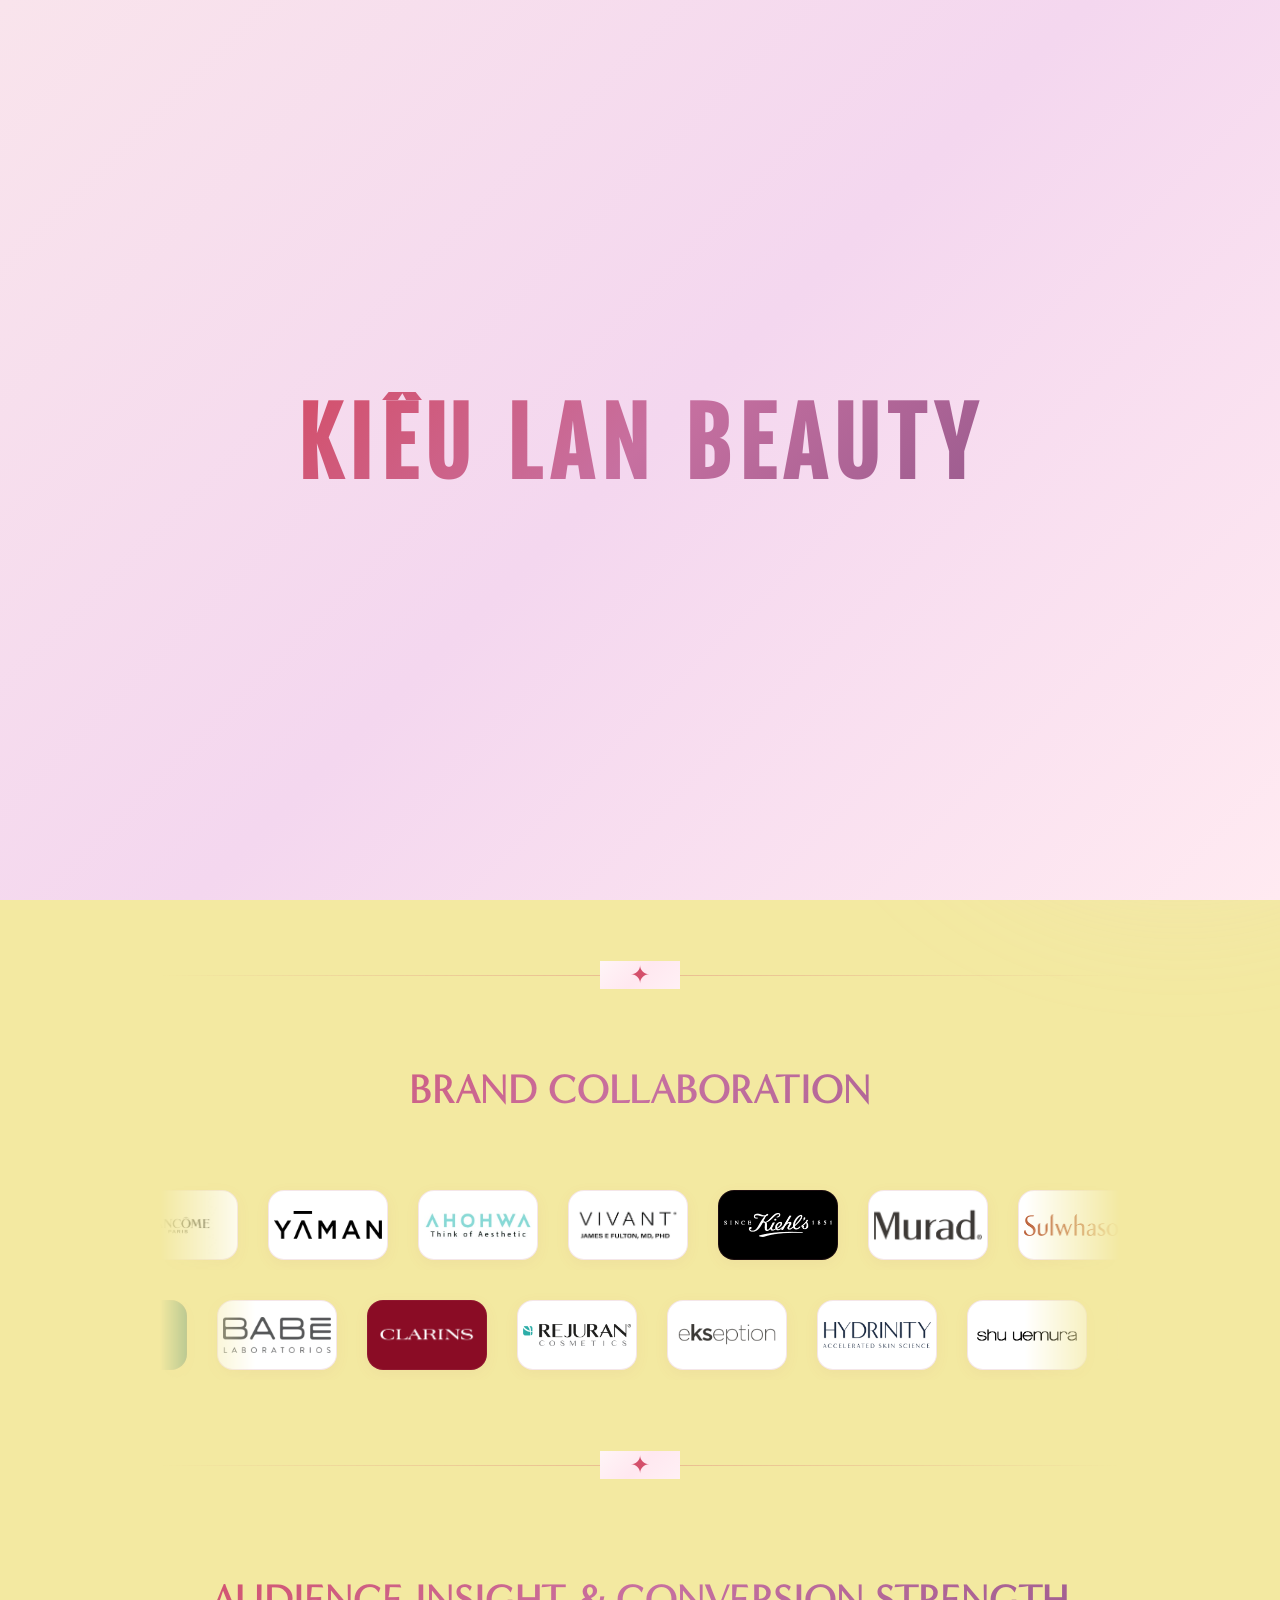
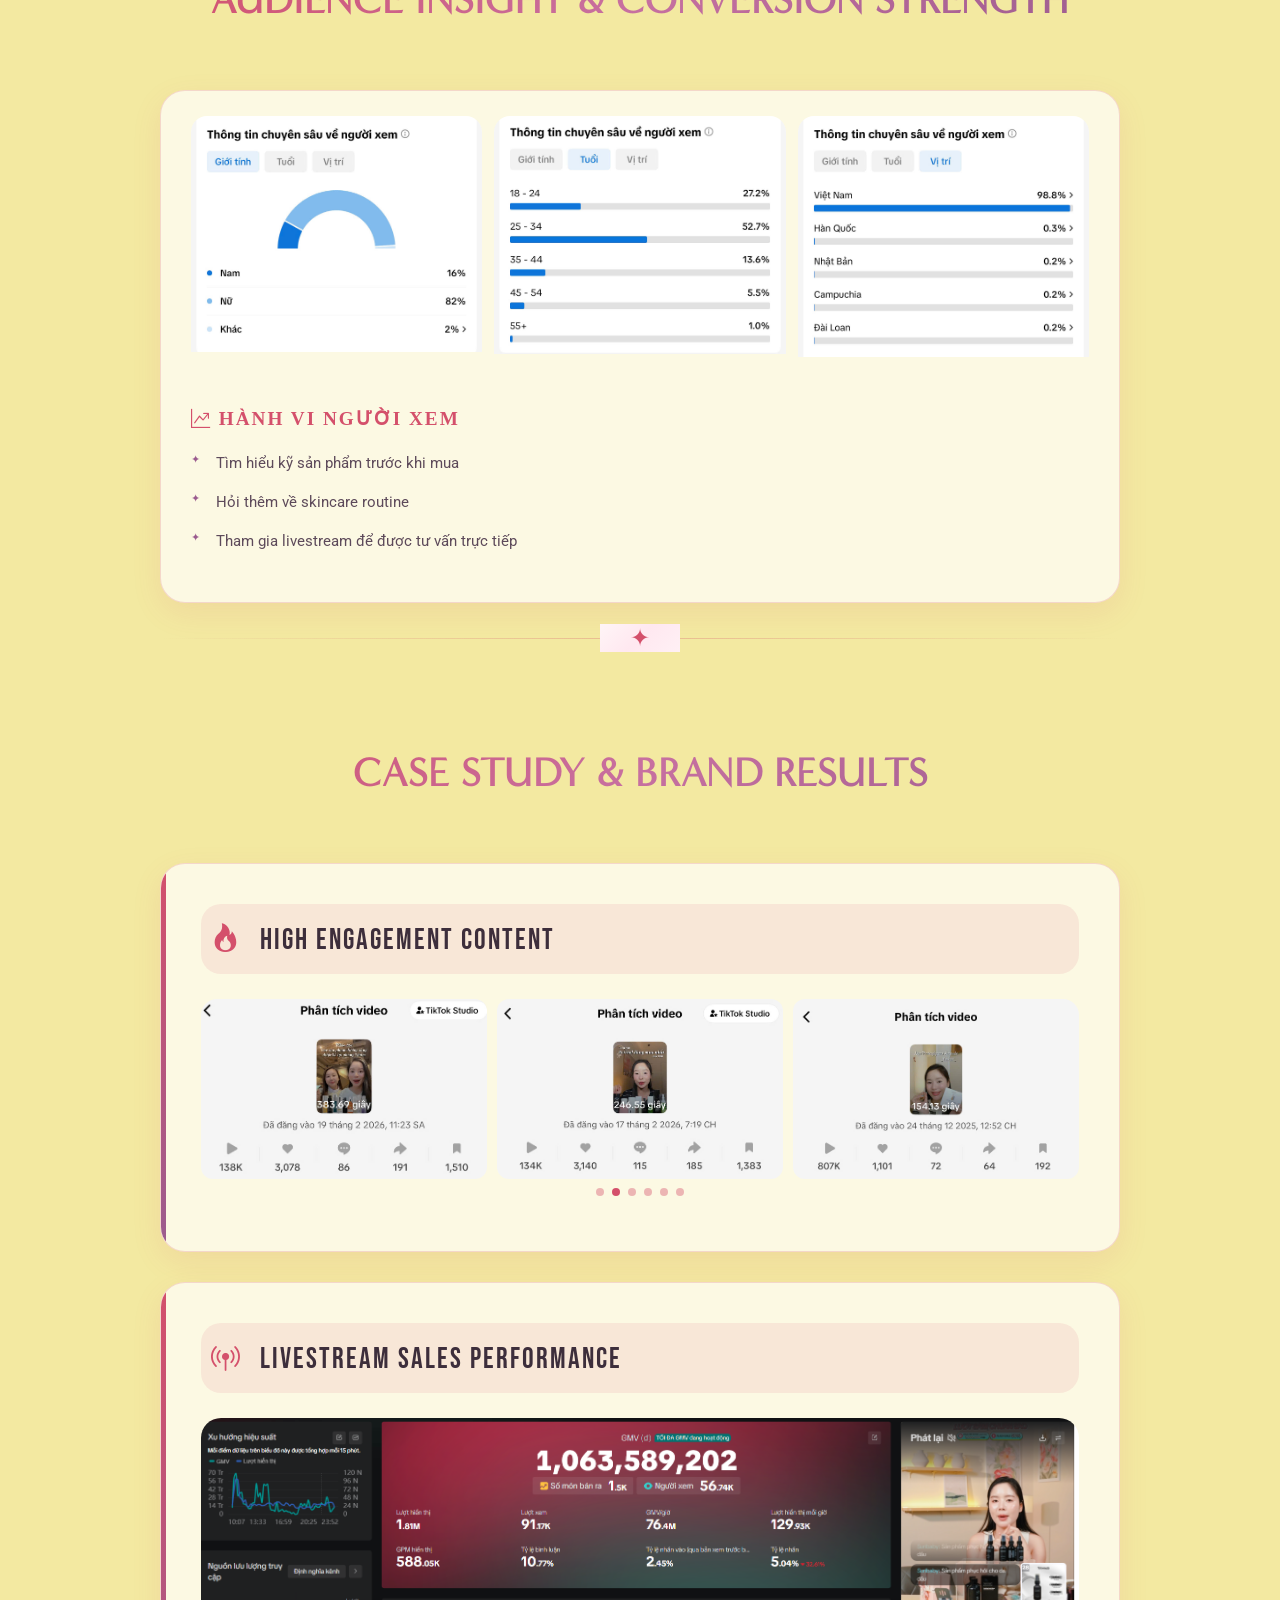
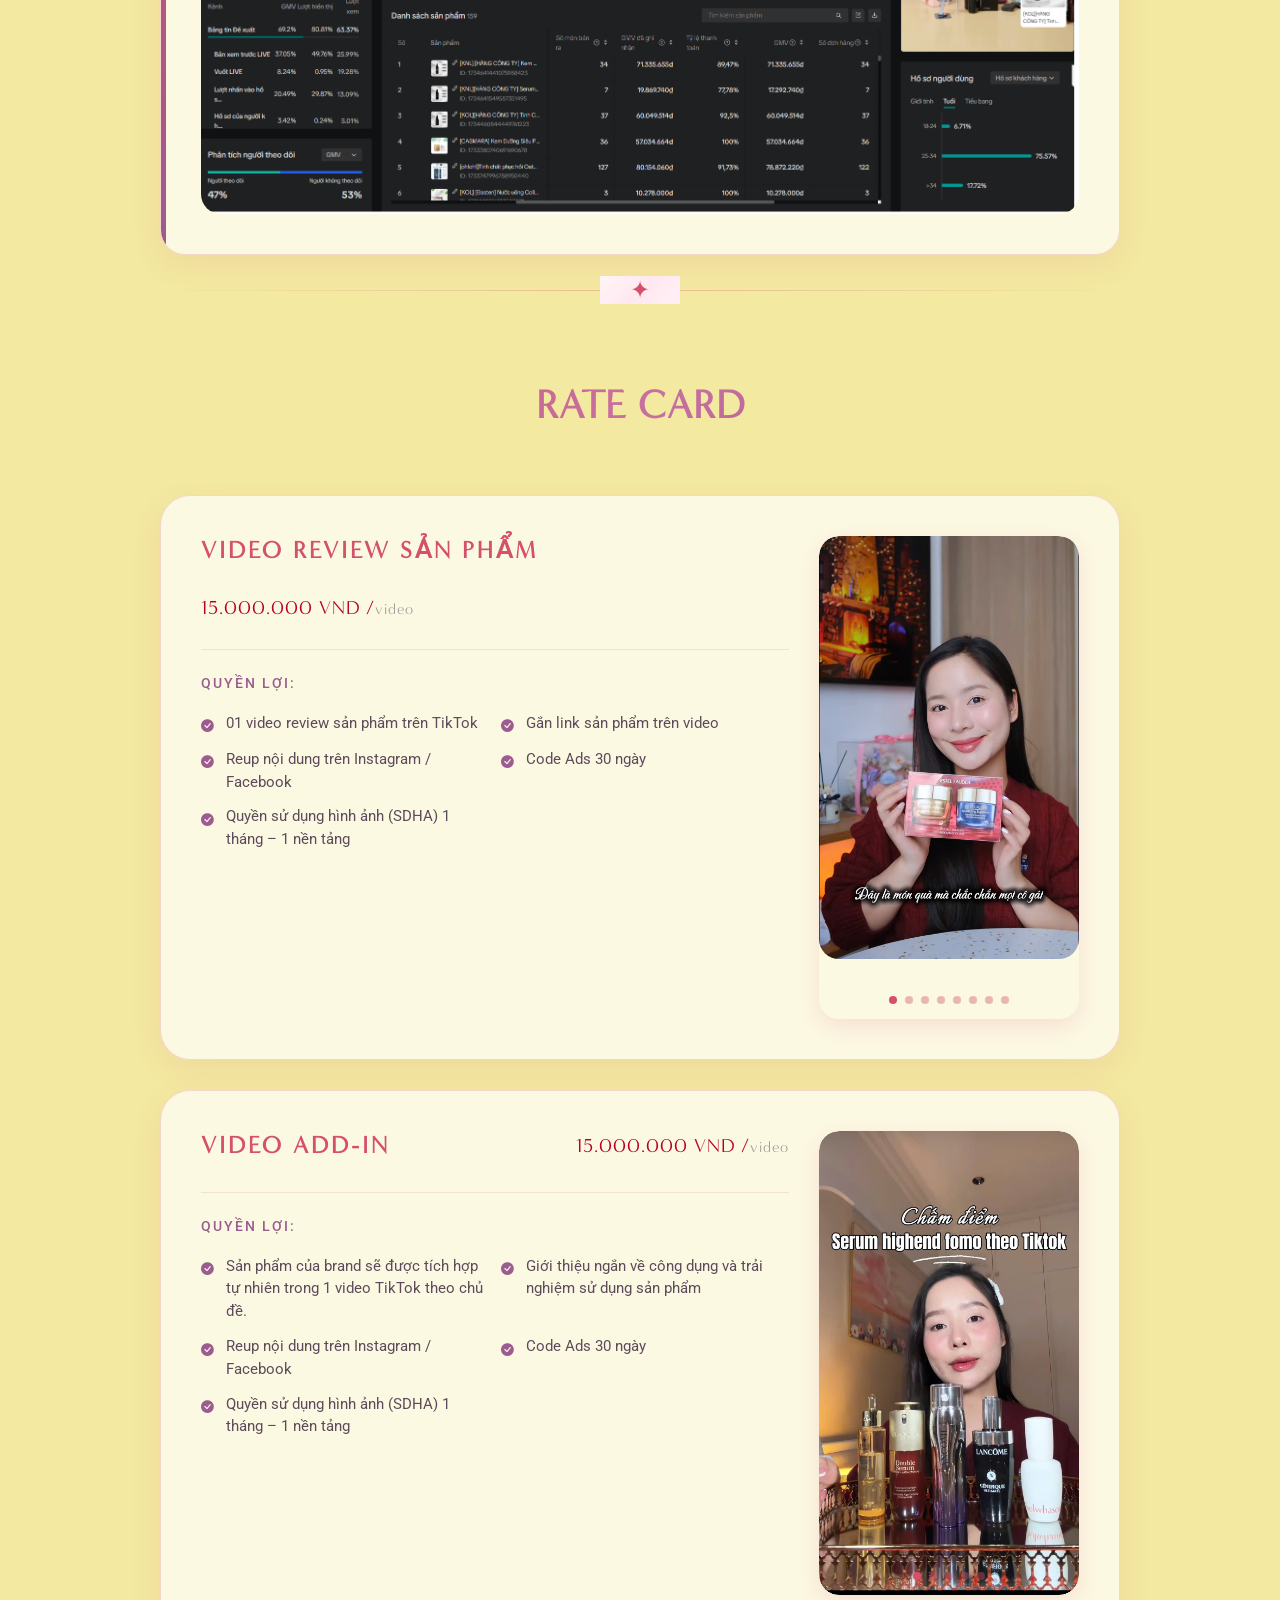
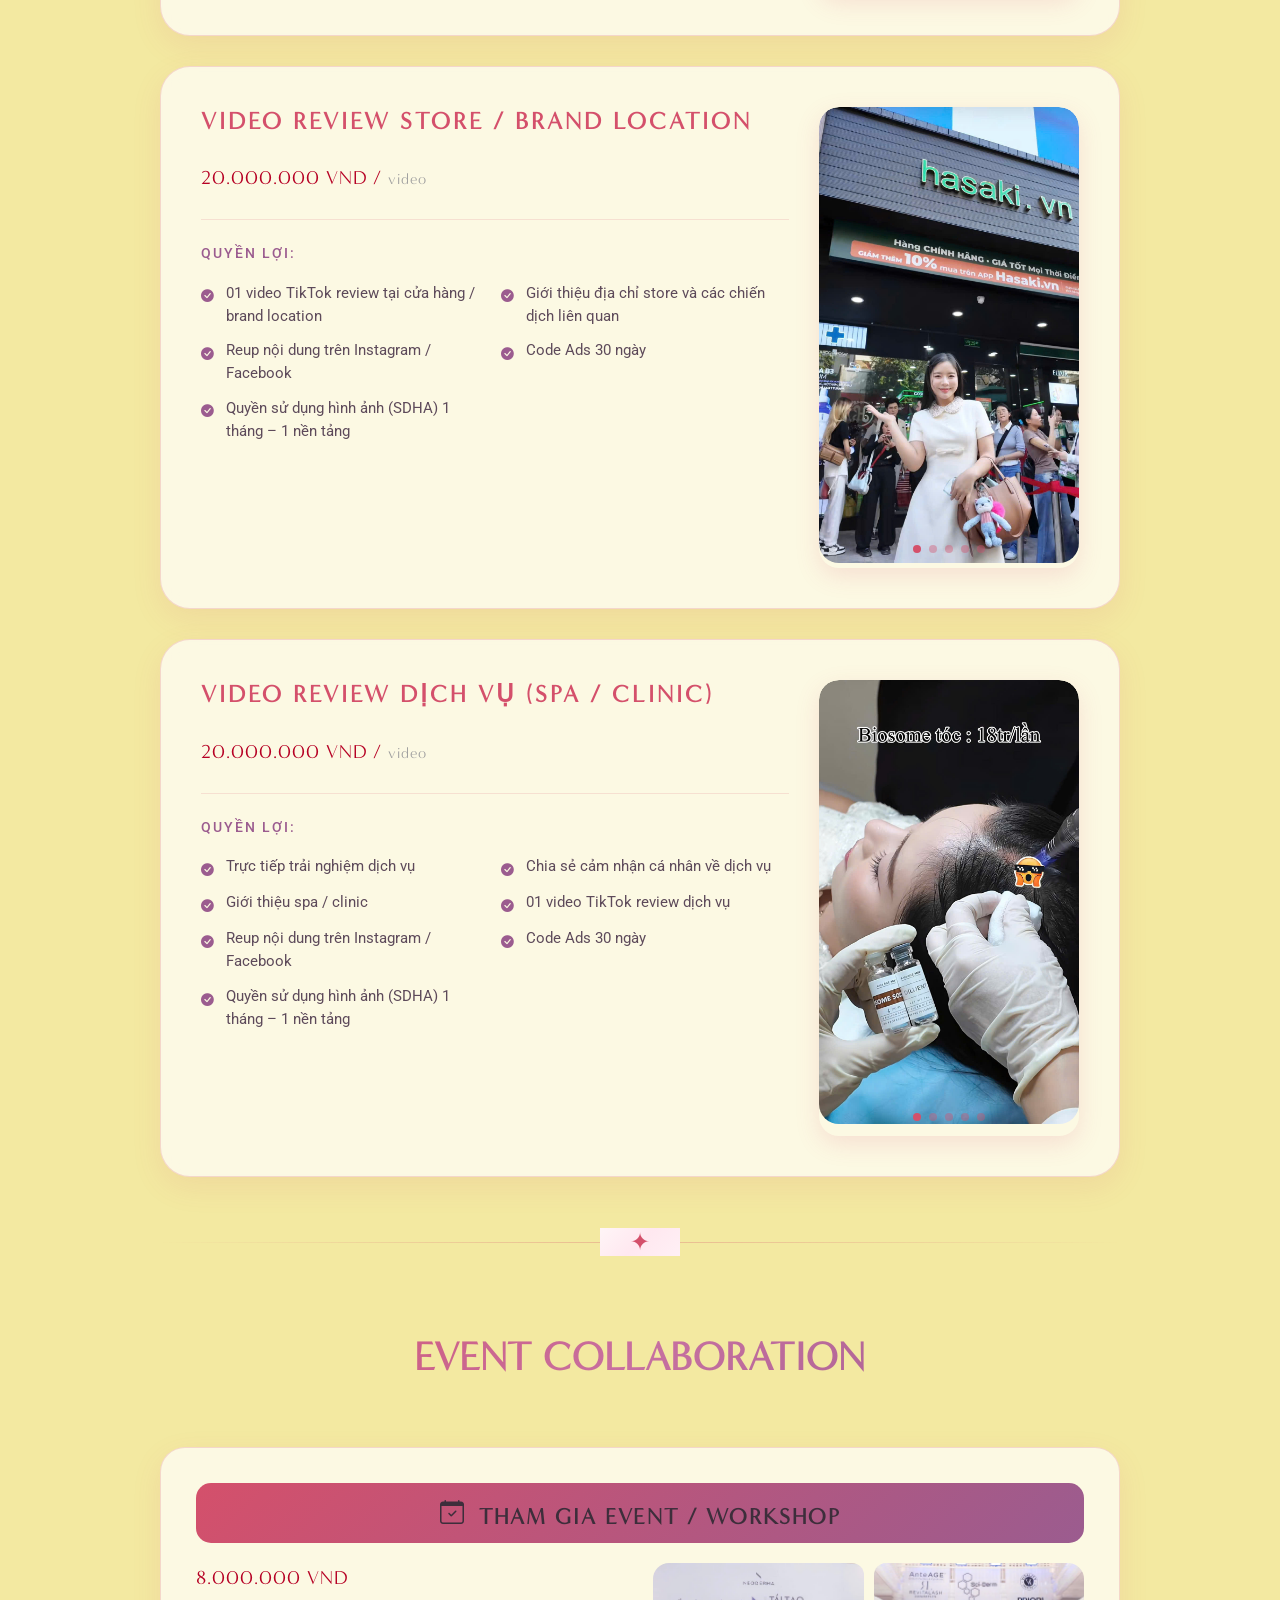
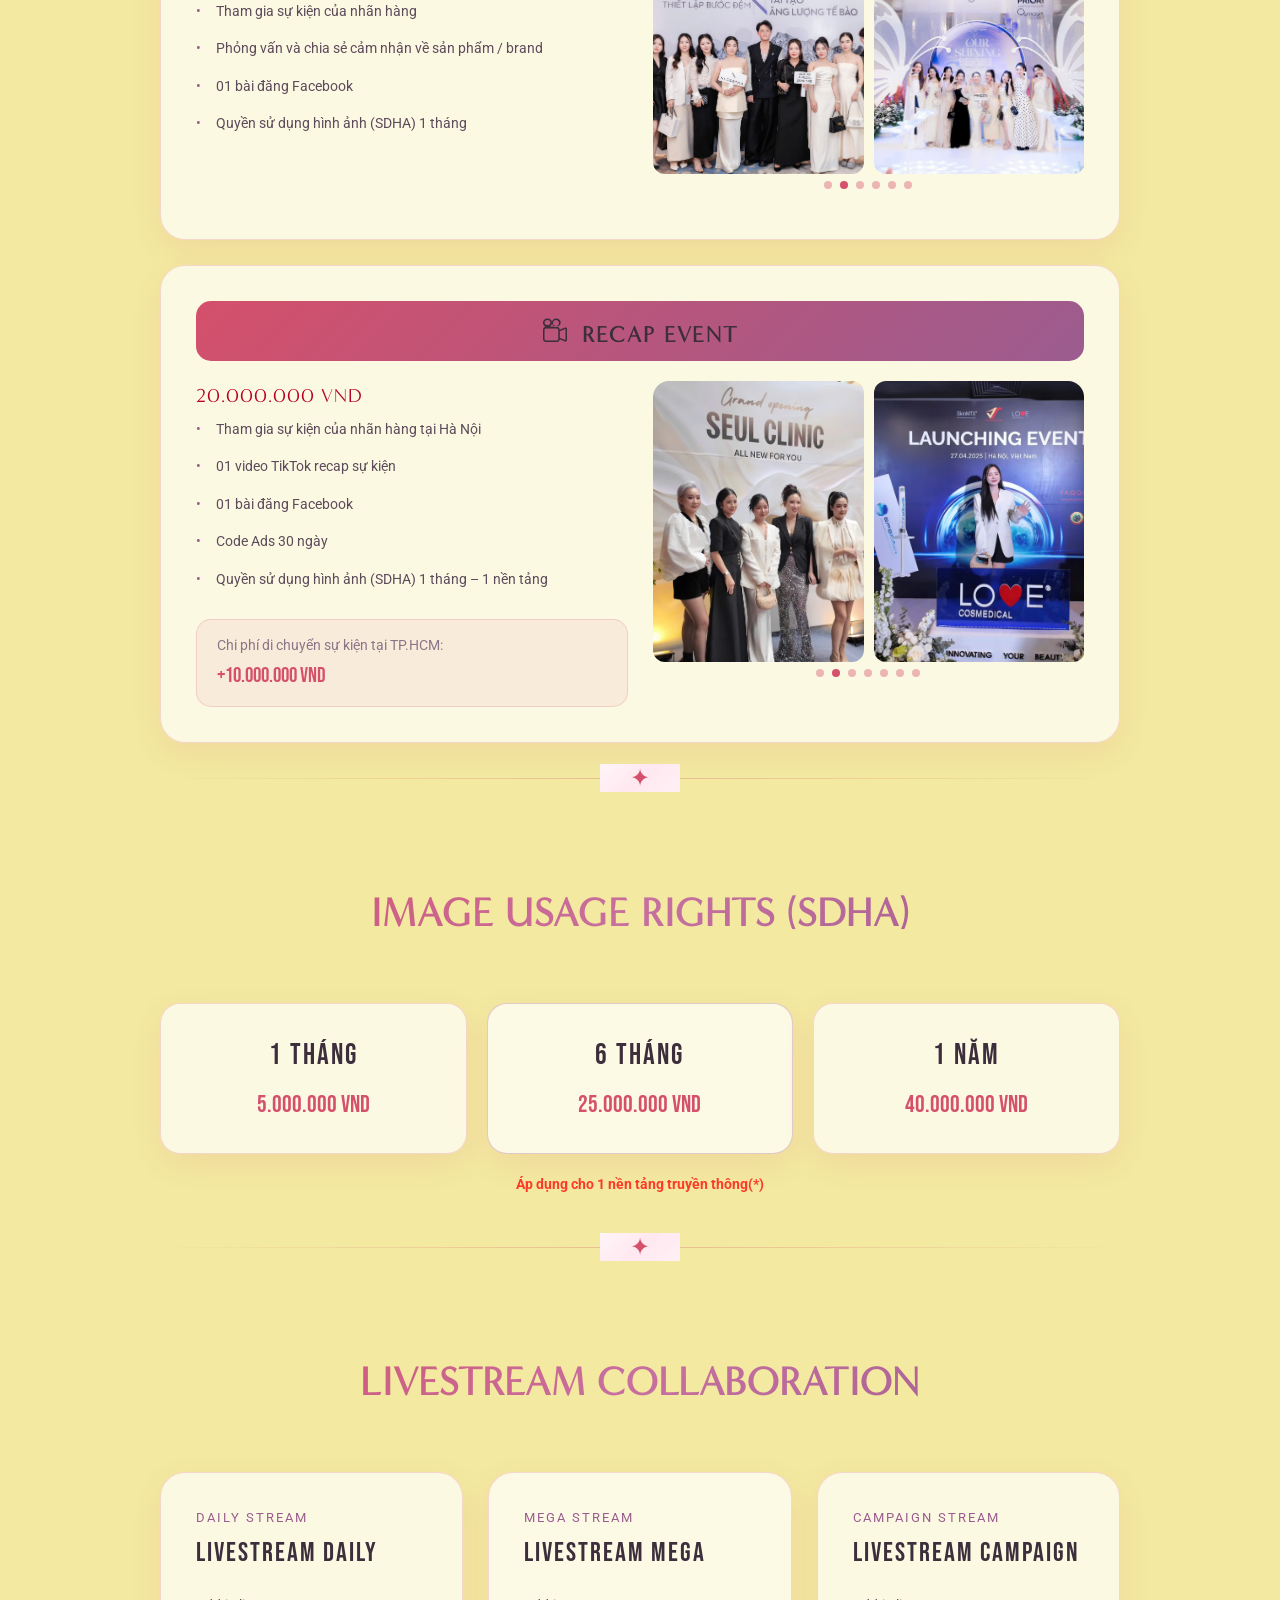
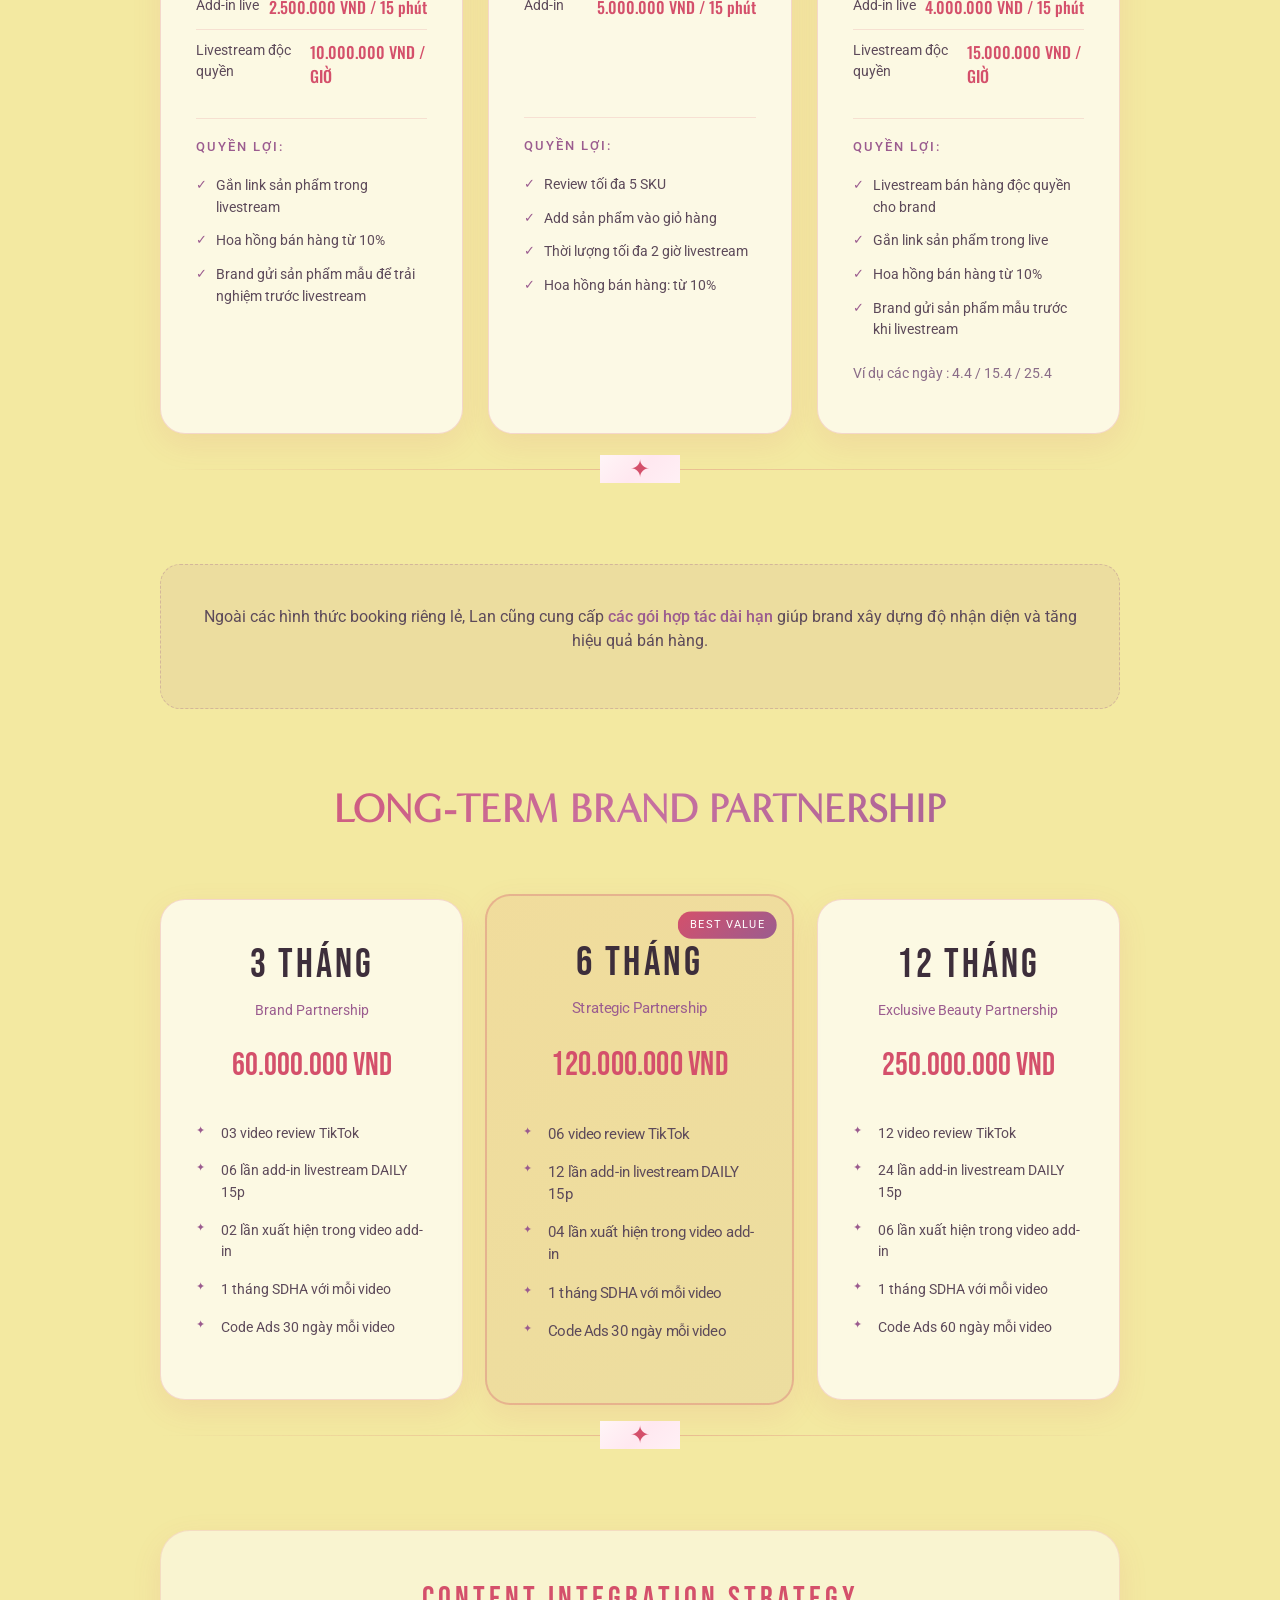
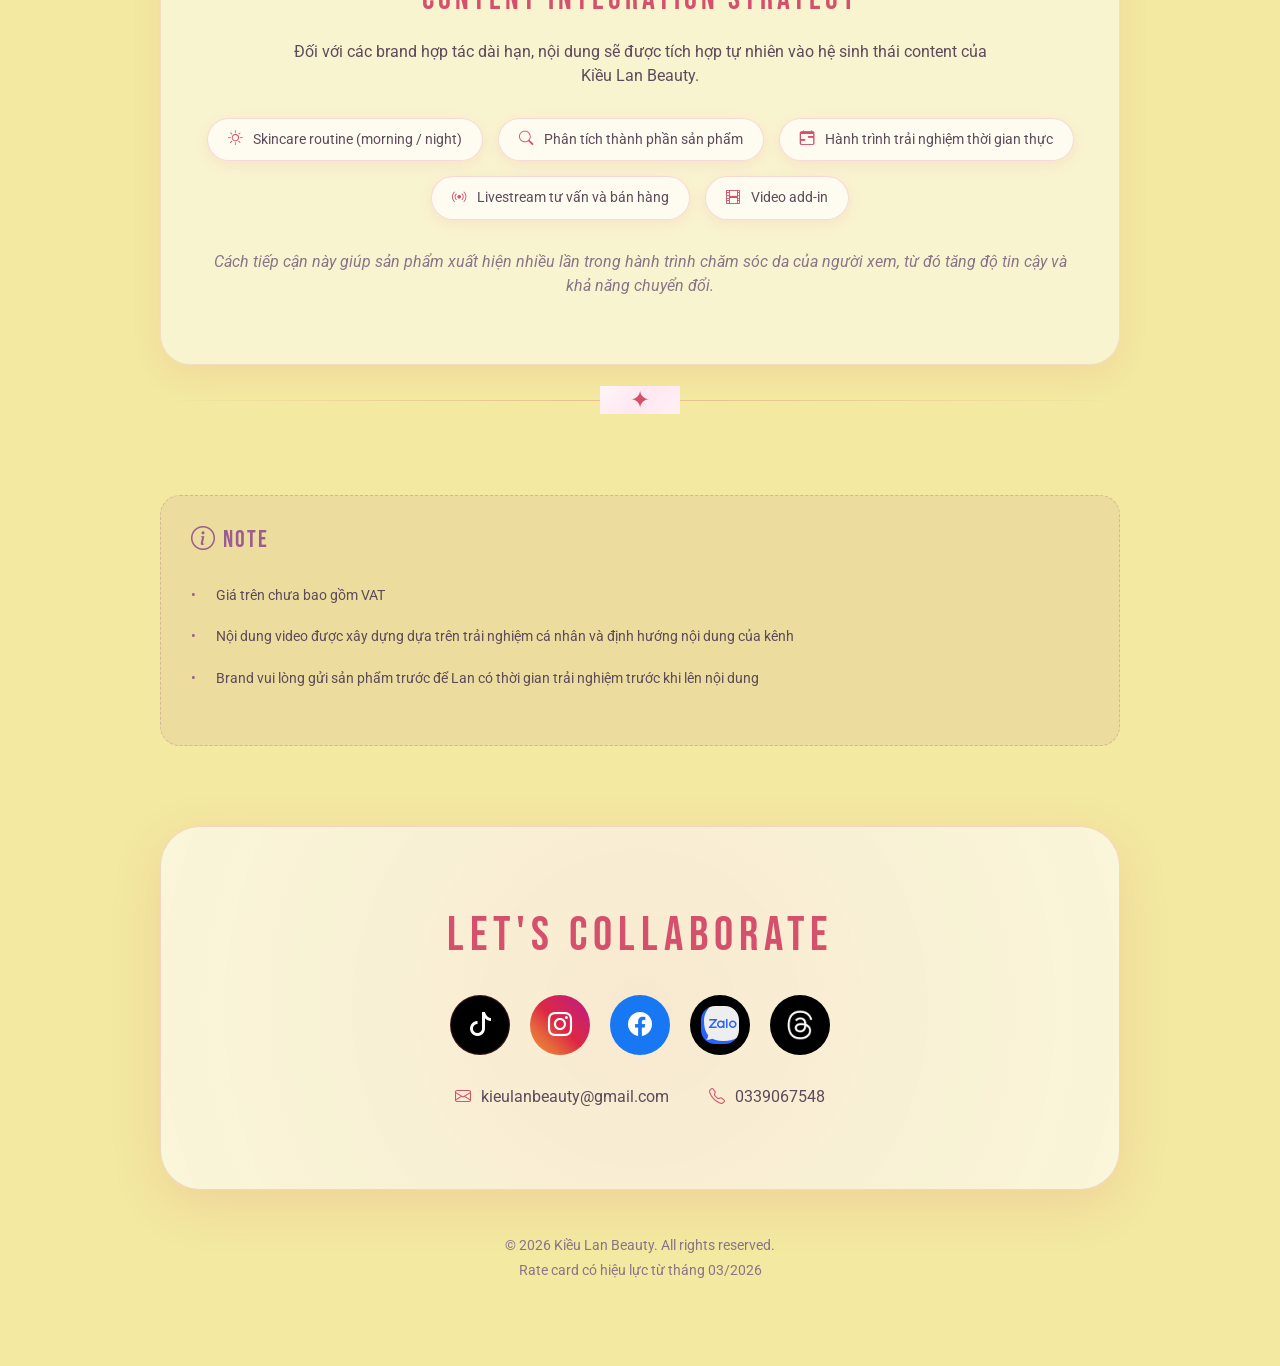
==== index.html @ d984ad97 "up" ====
<!DOCTYPE html>
<html lang="vi">

<head>
    <meta charset="UTF-8">
    <meta name="viewport" content="width=device-width, initial-scale=1.0">
    <title>KIỀU LAN BEAUTY - Rate Card</title>
    <link rel="preconnect" href="https://fonts.googleapis.com">


    <link href="https://fonts.googleapis.com/css2?family=Roboto:ital,wght@0,100..900;1,100..900&display=swap"
        rel="stylesheet">
    <link rel="preconnect" href="https://fonts.gstatic.com" crossorigin>
    <link href="https://fonts.googleapis.com/css2?family=Fjalla+One&display=swap" rel="stylesheet">
    <link href="https://cdn.jsdelivr.net/npm/bootstrap@5.3.3/dist/css/bootstrap.min.css" rel="stylesheet">
    <link
        href="https://fonts.googleapis.com/css2?family=Bebas+Neue&family=Dancing+Script:wght@500;700&family=Outfit:wght@300;400;500;600;700&display=swap"
        rel="stylesheet">


    <link href="https://fonts.googleapis.com/css2?family=Oswald:wght@200..700&display=swap" rel="stylesheet">
    <link rel="stylesheet" href="https://cdn.jsdelivr.net/npm/bootstrap-icons@1.11.3/font/bootstrap-icons.min.css">
    <link rel="stylesheet" href="https://cdn.jsdelivr.net/npm/swiper@11/swiper-bundle.min.css">
    <link rel="stylesheet" href="tuan.css">
</head>

<body>
    <!-- Page Load Overlay -->
    <div id="page-loader">
        <h1 class="loader-title">KIỀU LAN BEAUTY</h1>
    </div>

    <!-- Side Navigation -->
    <nav class="side-nav" id="sideNav">
        <button class="side-nav-toggle" id="sideNavToggle"><i class="bi bi-list"></i></button>
        <ul class="side-nav-list">
            <li><a href="#sec-hero" class="side-nav-link active" data-label="Giới thiệu"><i
                        class="bi bi-person-heart"></i></a></li>
            <li><a href="#sec-brand" class="side-nav-link" data-label="Brand"><i class="bi bi-stars"></i></a></li>
            <li><a href="#sec-audience" class="side-nav-link" data-label="Audience"><i class="bi bi-people"></i></a>
            </li>
            <li><a href="#sec-casestudy" class="side-nav-link" data-label="Case Study"><i
                        class="bi bi-graph-up-arrow"></i></a></li>
            <li><a href="#sec-ratecard" class="side-nav-link" data-label="Rate Card"><i class="bi bi-tag"></i></a></li>
            <li><a href="#sec-event" class="side-nav-link" data-label="Event"><i class="bi bi-calendar-event"></i></a>
            </li>
            <li><a href="#sec-sdha" class="side-nav-link" data-label="SDHA"><i class="bi bi-image"></i></a></li>
            <li><a href="#sec-livestream" class="side-nav-link" data-label="Livestream"><i
                        class="bi bi-broadcast"></i></a></li>
            <li><a href="#sec-partnership" class="side-nav-link" data-label="Partnership"><i
                        class="bi bi-person-hearts"></i></a></li>
            <li><a href="#sec-strategy" class="side-nav-link" data-label="Strategy"><i class="bi bi-lightbulb"></i></a>
            </li>
            <li><a href="#sec-contact" class="side-nav-link" data-label="Liên hệ"><i
                        class="bi bi-envelope-heart"></i></a></li>
        </ul>
    </nav>

    <div class="bg-gradient">
        <div class="blob blob-1"></div>
        <div class="blob blob-2"></div>
        <div class="blob blob-3"></div>
    </div>
    <div class="ratecard">
        <!-- Hero Section -->
        <section class="hero" id="sec-hero">

            <div class="editorial-layout">
                <!-- Text content (top-left) -->

                <div class="hero-content">
                    <h1 class="brand-name">KIỀU LAN BEAUTY</h1>
                    <p class="brand-title">Beauty Content Creator | Skincare Reviewer</p>

                    <p class="brand-bio">
                        Kiều Lan Beauty là beauty content creator với <strong>8 năm trải nghiệm mỹ phẩm</strong> và hơn
                        <strong>5 năm sáng tạo nội dung</strong> trong lĩnh vực skincare & beauty.
                    </p>

                    <p class="brand-bio">
                        Trong quá trình làm nội dung, Lan đã có cơ hội trải nghiệm và đánh giá nhiều sản phẩm từ các
                        thương hiệu làm đẹp khác nhau, từ phân khúc phổ thông đến cao cấp, Bao gồm các dòng skincare
                        đến từ Hàn Quốc, Châu Âu và nhiều thương hiệu quốc tế.
                    </p>

                    <div class="content-focus">
                        <h4>Nội dung kênh tập trung vào</h4>
                        <ul class="focus-list">
                            <li><i class="bi bi-droplet-half"></i>&nbsp; Review skincare</li>
                            <li><i class="bi bi-search"></i>&nbsp; Phân tích thành phần</li>
                            <li><i class="bi bi-calendar-event"></i>&nbsp; Tham gia sự kiện</li>
                            <li><i class="bi bi-moon-stars"></i>&nbsp; Skincare routine</li>
                            <li><i class="bi bi-shop"></i>&nbsp; Spa / clinic</li>
                            <li><i class="bi bi-broadcast"></i>&nbsp; Livestream</li>
                        </ul>
                    </div>

                    <div
                        style="margin-top: 30px; padding: 20px 25px; background: rgba(255,255,255,0.6); border-radius: 16px; border-left: 3px solid #d4506b; backdrop-filter: blur(10px);">
                        <p style="font-style: italic; color: #8a7589; font-size: 0.9rem; line-height: 1.7; margin: 0;">
                            "Lan luôn hướng tới việc xây dựng nội dung dựa trên trải nghiệm thực tế kết hợp với kiến
                            thức skincare."
                        </p>
                    </div>
                </div>

                <!-- Photo 1: Back view (right-center) -->
                <div class="editorial-photo editorial-photo-1">
                    <img src="./hinhanh/EM.PNG" alt="Kiều Lan Beauty">
                </div>


            </div>
        </section>

        <!-- Divider -->
        <div class="section-divider">
            <span>✦</span>
        </div>

        <!-- Brand Collaboration -->
        <section id="sec-brand">
            <div class="section-header">
                <h2>BRAND COLLABORATION</h2>
                <!-- <p class="sub">Hợp tác thương hiệu</p> -->
            </div>

            <!-- <p class="collab-intro">
                Kiều Lan Beauty cung cấp nhiều hình thức hợp tác với nhãn hàng trong lĩnh vực <strong>skincare, beauty và dịch vụ chăm sóc da</strong>, Quyền lợi:
            </p>
             -->
            <!-- <div class="collab-types">
                <span class="collab-tag"><i class="bi bi-camera-video"></i> Video review sản phẩm</span>
                <span class="collab-tag"><i class="bi bi-shop"></i> Review store / brand location</span>
                <span class="collab-tag"><i class="bi bi-stars"></i> Review dịch vụ spa / clinic</span>
                <span class="collab-tag"><i class="bi bi-calendar-event"></i> Tham gia event / workshop</span>
                <span class="collab-tag"><i class="bi bi-film"></i> Recap sự kiện</span>
                <span class="collab-tag"><i class="bi bi-broadcast"></i> Livestream bán hàng</span>
            </div> -->

            <!-- Brand Partners -->
            <div class="brand-partners">
                <!-- <p class="brand-partners-title">Đã hợp tác cùng các thương hiệu</p> -->

                <!-- Row 1: Logo images - scrolling left -->
                <div class="brand-marquee-wrapper">
                    <div class="brand-marquee-track" id="marquee1">
                        <div class="brand-logo">
                            <img src="./hinhanh/lancom.jpg" alt="Innisfree">
                        </div>
                        <div class="brand-logo">
                            <img src="./hinhanh/yaman.jpg" alt="L'Oréal">
                        </div>
                        <div class="brand-logo">
                            <img src="./hinhanh/aho.jpg" alt="Ahowa">
                        </div>
                        <div class="brand-logo">
                            <img src="./hinhanh/vivantskincare_logo-1.jpg" alt="Vivantskincare">
                        </div>
                        <!-- <div class="brand-logo">
                        <img src="https://logo.clearbit.com/esteelauder.com" alt="Estée Lauder">
                    </div> -->
                        <div class="brand-logo" style="background-color: black;">
                            <img src="./hinhanh/ke.png" alt="Kiehl's" style="background-color: black;">
                        </div>
                        <!-- <div class="brand-logo">
                        <img src="https://logo.clearbit.com/clarins.com" alt="Clarins">
                    </div> -->
                        <div class="brand-logo">
                            <img src="./hinhanh/murad.png" alt="Murad">
                        </div>
                        <div class="brand-logo">
                            <img src="./hinhanh/sulwhasoo.png" alt="Sulwhasoo">
                        </div>
                        <!-- <div class="brand-logo">
                        <img src="https://logo.clearbit.com/shuuemura.com" alt="Shu Uemura">
                    </div> -->
                        <div class="brand-logo" style="background-color: black;">
                            <img src="./hinhanh/revision.png" alt="Revision">
                        </div>
                        <div class="brand-logo">
                            <img src="./hinhanh/anteage.png" alt="AnteAge">
                        </div>
                        <div class="brand-logo">
                            <img src="./hinhanh/osmosis.jpeg" alt="Osmosis">
                        </div>
                        <div class="brand-logo" style="background-color: #605D75;">
                            <img src="./hinhanh/Teoxane.png" alt="Teoxane">
                        </div>
                        <div class="brand-logo">
                            <img src="./hinhanh/sesderma.png" alt="Sesderma">
                        </div>
                        <div class="brand-logo">
                            <img src="./hinhanh/casmara.png" alt="Casmara">
                        </div>
                    </div>
                </div>

                <!-- Row 2: Text brands - scrolling right -->
                <div class="brand-marquee-wrapper">
                    <div class="brand-marquee-track reverse" id="marquee2">
                        <span class="brand-logo"> <img src="./hinhanh/babe.png" alt="Babé"></span>
                        <span class="brand-logo" style="background-color: #b40024;"><img src="./hinhanh/calrion.png"
                                alt="Clarins"></span>
                        <span class="brand-logo"><img src="./hinhanh/rejuran_cos.png" alt="Rejuran Cos"></span>
                        <span class="brand-logo"><img src="./hinhanh/ek.png" alt="Eskseption"></span>
                        <span class="brand-logo"><img src="./hinhanh/Hydrinity_Menu_Logo.png" alt="Hydrinity"></span>
                        <span class="brand-logo"><img src="./hinhanh/su.png" alt="shu"></span>
                        <span class="brand-logo"><img src="./hinhanh/hye.png" alt="Hyaestic"></span>
                        <span class="brand-logo" style="background-color: black;"><img src="./hinhanh/neo.png"
                                alt="Neo"></span>
                        <span class="brand-logo"><img src="./hinhanh/ver.png" alt="Verso"></span>
                        <span class="brand-logo"><img src="./hinhanh/es.png" alt="Estée Lauder"></span>
                        <span class="brand-logo"><img src="./hinhanh/fus.png" alt="Fusion"></span>
                        <span class="brand-logo" style="background-color: rgb(18 129 110);"><img src="./hinhanh/mas.jpg"
                                alt="Matiderm"></span>
                    </div>
                </div>
            </div>


        </section>

        <!-- Divider -->
        <div class="section-divider">
            <span>✦</span>
        </div>
        <!-- Audience Insight -->
        <section class="audience-section" id="sec-audience">
            <div class="section-header">
                <h2>AUDIENCE INSIGHT & CONVERSION STRENGTH</h2>
                <!-- <p class="sub">Thông tin khán giả</p> -->
            </div>

            <div class="audience-layout">

                <div class="audience-card-big">
                    <div class="audience-card">
                        <div class="audience-photos-col">
                            <div class="audience-photo"><img src="./hinhanh/hanhvi1.jpg" alt="Kiều Lan Beauty"></div>
                            <div class="audience-photo"><img src="./hinhanh/hanhvi2.jpg" alt="Kiều Lan Beauty"></div>
                            <div class="audience-photo"><img src="./hinhanh/hanhvi3.jpg" alt="Kiều Lan Beauty"></div>
                        </div>

                        <h4><i class="bi bi-graph-up-arrow"></i> Hành vi người xem</h4>
                        <ul>
                            <li>Tìm hiểu kỹ sản phẩm trước khi mua</li>
                            <li>Hỏi thêm về skincare routine</li>
                            <li>Tham gia livestream để được tư vấn trực tiếp</li>
                        </ul>
                    </div>
                </div>
            </div>
        </section>
        <div class="section-divider">
            <span>✦</span>
        </div>
        <section class="case-study-section" id="sec-casestudy">
            <div class="section-header">
                <h2>CASE STUDY & BRAND RESULTS</h2>
                <!-- <p class="sub">Kết quả hợp tác</p> -->
            </div>

            <div class="case-study-grid">
                <div class="case-study-card">
                    <div class="case-study-icon">
                        <i class="bi bi-fire"></i>
                        <h3 class="case-study-title">HIGH ENGAGEMENT CONTENT</h3>
                    </div>

                    <div class="case-study-stats">
                        <div class="swiper cs-swiper">
                            <div class="swiper-wrapper">
                                <div class="swiper-slide"><img src="./hinhanh/slide1.jpg" alt="" class="cs-swiper-img">
                                </div>
                                <div class="swiper-slide"><img src="./hinhanh/slide2.jpg" alt="" class="cs-swiper-img">
                                </div>
                                <div class="swiper-slide"><img src="./hinhanh/slide3.jpg" alt="" class="cs-swiper-img">
                                </div>
                                <div class="swiper-slide"><img src="./hinhanh/slide4.jpg" alt="" class="cs-swiper-img">
                                </div>
                                <div class="swiper-slide"><img src="./hinhanh/slide5.jpg" alt="" class="cs-swiper-img">
                                </div>
                                <div class="swiper-slide"><img src="./hinhanh/slide6.jpg" alt="" class="cs-swiper-img">
                                </div>
                            </div>
                            <div class="swiper-pagination"></div>
                        </div>
                    </div>

                </div>
                <div class="case-study-card">
                    <div class="case-study-icon">
                        <i class="bi bi-broadcast-pin"></i>
                        <h3 class="case-study-title">LIVESTREAM SALES PERFORMANCE</h3>
                    </div>

                    <div class="case-study-stats">
                        <img src="./hinhanh/live2.jpg" alt="" class="cs-lightbox-img"
                            style="border-radius: 20px; width: 100%; cursor: zoom-in;">
                    </div>

                </div>



            </div>
        </section>
        <div class="section-divider">
            <span>✦</span>
        </div>
        <!-- Rate Card -->
        <section id="sec-ratecard">
            <div class="section-header">
                <h2>RATE CARD</h2>
                <!-- <p class="sub">Bảng giá dịch vụ</p> -->
            </div>

            <!-- Video Review Sản Phẩm -->
            <div class="rate-card rate-card-with-gallery">
                <div class="rate-card-left">
                    <div class="rate-card-header">
                        <h3 class="rate-card-title">VIDEO REVIEW SẢN PHẨM</h3>
                        <br>
                        <div class="rate-card-price">
                            <div class="price-amount">15.000.000 VND /<a class="videoss">video</a></div>
                            <!-- <div class="price-unit">/ video</div> -->
                        </div>
                    </div>
                    <div class="rate-card-includes">
                        <h4>Quyền lợi:</h4>
                        <ul class="includes-list">
                            <li><i class="bi bi-check-circle-fill"></i> 01 video review sản phẩm trên TikTok</li>
                            <!-- <li><i class="bi bi-check-circle-fill"></i> Video độc quyền trên kênh</li> -->
                            <li><i class="bi bi-check-circle-fill"></i> Gắn link sản phẩm trên video</li>
                            <li><i class="bi bi-check-circle-fill"></i> Reup nội dung trên Instagram / Facebook</li>
                            <li><i class="bi bi-check-circle-fill"></i> Code Ads 30 ngày</li>
                            <li><i class="bi bi-check-circle-fill"></i> Quyền sử dụng hình ảnh (SDHA) 1 tháng – 1 nền
                                tảng</li>
                        </ul>
                    </div>
                </div>
                <div class="rate-card-slider">
                    <div class="swiper rc-swiper">
                        <div class="swiper-wrapper">
                            <div class="swiper-slide"><img src="./hinhanh/rw4.jpg" alt="Kiều Lan Beauty"
                                    class="rc-swiper-img"></div>
                            <div class="swiper-slide"><img src="./hinhanh/rw5.jpg" alt="Kiều Lan Beauty"
                                    class="rc-swiper-img"></div>
                            <div class="swiper-slide"><img src="./hinhanh/rw6.jpg" alt="Kiều Lan Beauty"
                                    class="rc-swiper-img"></div>
                            <div class="swiper-slide"><img src="./hinhanh/rw7.jpg" alt="Kiều Lan Beauty"
                                    class="rc-swiper-img"></div>
                            <div class="swiper-slide"><img src="./hinhanh/rw8.jpg" alt="Kiều Lan Beauty"
                                    class="rc-swiper-img"></div>
                            <div class="swiper-slide"><img src="./hinhanh/rw1.jpg" alt="Kiều Lan Beauty"
                                    class="rc-swiper-img"></div>
                            <div class="swiper-slide"><img src="./hinhanh/rw2.jpg" alt="Kiều Lan Beauty"
                                    class="rc-swiper-img"></div>
                            <div class="swiper-slide"><img src="./hinhanh/rw3.jpg" alt="Kiều Lan Beauty"
                                    class="rc-swiper-img"></div>
                        </div>
                        <div class="swiper-pagination"></div>
                    </div>
                </div>
            </div>
            <!-- vido addin -->
            <div class="rate-card rate-card-with-gallery">
                <div class="rate-card-left">
                    <div class="rate-card-header">
                        <h3 class="rate-card-title">VIDEO ADD-IN</h3>
                        <br>
                        <div class="rate-card-price">
                            <div class="price-amount">15.000.000 VND /<a class="videoss">video</a></div>
                            <!-- <div class="price-unit">/ video</div> -->
                        </div>
                    </div>
                    <div class="rate-card-includes">
                        <h4>Quyền lợi:</h4>
                        <ul class="includes-list">
                            <li><i class="bi bi-check-circle-fill"></i> Sản phẩm của brand sẽ được tích hợp tự nhiên
                                trong 1 video TikTok theo chủ đề.</li>
                            <li><i class="bi bi-check-circle-fill"></i> Giới thiệu ngắn về công dụng và trải nghiệm sử
                                dụng sản phẩm </li>
                            <!-- <li><i class="bi bi-check-circle-fill"></i> Gắn link sản phẩm trên video</li> -->
                            <li><i class="bi bi-check-circle-fill"></i> Reup nội dung trên Instagram / Facebook</li>
                            <li><i class="bi bi-check-circle-fill"></i> Code Ads 30 ngày</li>
                            <li><i class="bi bi-check-circle-fill"></i> Quyền sử dụng hình ảnh (SDHA) 1 tháng – 1 nền
                                tảng</li>
                        </ul>
                    </div>
                </div>
                <div class="rate-card-slider">
                    <div class="swiper rc-swiper">
                        <div class="swiper-wrapper">
                            <div class="swiper-slide"><img src="./hinhanh/adin1.jpg" alt="Kiều Lan Beauty"
                                    class="rc-swiper-img"></div>
                            <div class="swiper-slide"><img src="./hinhanh/adin2.jpg" alt="Kiều Lan Beauty"
                                    class="rc-swiper-img"></div>
                            <div class="swiper-slide"><img src="./hinhanh/adin3.jpg" alt="Kiều Lan Beauty"
                                    class="rc-swiper-img"></div>
                            <div class="swiper-slide"><img src="./hinhanh/adin4.jpg" alt="Kiều Lan Beauty"
                                    class="rc-swiper-img"></div>
                            <div class="swiper-slide"><img src="./hinhanh/adin5.jpg" alt="Kiều Lan Beauty"
                                    class="rc-swiper-img"></div>

                        </div>
                        <div class="swiper-pagination"></div>
                    </div>
                </div>
            </div>

            <!-- Video Review Store -->
            <div class="rate-card rate-card-with-gallery">
                <div class="rate-card-left">
                    <div class="rate-card-header">
                        <h3 class="rate-card-title">VIDEO REVIEW STORE / BRAND LOCATION</h3>
                        <div class="rate-card-price">
                            <div class="price-amount">20.000.000 VND / <a class="videoss">video</a></div>

                        </div>
                    </div>
                    <div class="rate-card-includes">
                        <h4>Quyền lợi:</h4>
                        <ul class="includes-list">
                            <li><i class="bi bi-check-circle-fill"></i> 01 video TikTok review tại cửa hàng / brand
                                location
                            </li>
                            <li><i class="bi bi-check-circle-fill"></i> Giới thiệu địa chỉ store và các chiến dịch liên
                                quan</li>
                            <!-- <li><i class="bi bi-check-circle-fill"></i> Video độc quyền trên kênh</li> -->
                            <li><i class="bi bi-check-circle-fill"></i> Reup nội dung trên Instagram / Facebook</li>
                            <li><i class="bi bi-check-circle-fill"></i> Code Ads 30 ngày</li>
                            <li><i class="bi bi-check-circle-fill"></i> Quyền sử dụng hình ảnh (SDHA) 1 tháng – 1 nền
                                tảng</li>
                        </ul>
                    </div>
                </div>
                <div class="rate-card-slider">
                    <div class="swiper rc-swiper">
                        <div class="swiper-wrapper">
                            <div class="swiper-slide "><img src="./hinhanh/st1.jpg" alt="Kiều Lan Beauty"
                                    class="rc-swiper-img"></div>
                            <div class="swiper-slide"><img src="./hinhanh/st2.jpg" alt="Kiều Lan Beauty"
                                    class="rc-swiper-img"></div>
                            <div class="swiper-slide"><img src="./hinhanh/st3.jpg" alt="Kiều Lan Beauty"
                                    class="rc-swiper-img"></div>
                            <div class="swiper-slide"><img src="./hinhanh/st4.jpg" alt="Kiều Lan Beauty"
                                    class="rc-swiper-img"></div>
                            <div class="swiper-slide"><img src="./hinhanh/st5.jpg" alt="Kiều Lan Beauty"
                                    class="rc-swiper-img"></div>
                        </div>
                        <div class="swiper-pagination"></div>
                    </div>
                </div>
            </div>

            <!-- Video Review Dịch Vụ -->
            <div class="rate-card rate-card-with-gallery">
                <div class="rate-card-left">
                    <div class="rate-card-header">
                        <h3 class="rate-card-title">VIDEO REVIEW DỊCH VỤ (SPA / CLINIC)</h3>
                        <div class="rate-card-price">
                            <div class="price-amount">20.000.000 VND / <a class="videoss">video</a></div>
                        </div>
                    </div>
                    <div class="rate-card-includes">
                        <h4>Quyền lợi:</h4>
                        <ul class="includes-list">
                            <li><i class="bi bi-check-circle-fill"></i> Trực tiếp trải nghiệm dịch vụ</li>
                            <li><i class="bi bi-check-circle-fill"></i> Chia sẻ cảm nhận cá nhân về dịch vụ</li>
                            <li><i class="bi bi-check-circle-fill"></i> Giới thiệu spa / clinic</li>
                            <li><i class="bi bi-check-circle-fill"></i> 01 video TikTok review dịch vụ </li>
                            <li><i class="bi bi-check-circle-fill"></i> Reup nội dung trên Instagram / Facebook</li>
                            <li><i class="bi bi-check-circle-fill"></i> Code Ads 30 ngày</li>
                            <li><i class="bi bi-check-circle-fill"></i> Quyền sử dụng hình ảnh (SDHA) 1 tháng – 1 nền
                                tảng</li>
                        </ul>
                    </div>
                </div>
                <div class="rate-card-slider">
                    <div class="swiper rc-swiper">
                        <div class="swiper-wrapper">
                            <div class="swiper-slide"><img src="./hinhanh/sp1.jpg" alt="Kiều Lan Beauty"
                                    class="rc-swiper-img"></div>
                            <div class="swiper-slide"><img src="./hinhanh/sp2.jpg" alt="Kiều Lan Beauty"
                                    class="rc-swiper-img"></div>
                            <div class="swiper-slide"><img src="./hinhanh/sp3.jpg" alt="Kiều Lan Beauty"
                                    class="rc-swiper-img"></div>
                            <div class="swiper-slide"><img src="./hinhanh/sp4.jpg" alt="Kiều Lan Beauty"
                                    class="rc-swiper-img"></div>
                            <div class="swiper-slide"><img src="./hinhanh/sp5.jpg" alt="Kiều Lan Beauty"
                                    class="rc-swiper-img"></div>
                        </div>
                        <div class="swiper-pagination"></div>
                    </div>
                </div>
            </div>
        </section>

        <!-- Divider -->
        <div class="section-divider">
            <span>✦</span>
        </div>

        <!-- Event Collaboration -->
        <section class="event-section" id="sec-event">
            <div class="section-header">
                <h2>EVENT COLLABORATION</h2>
                <!-- <p class="sub">Hợp tác sự kiện</p> -->
            </div>

            <div class="event-cards">
                <div class="event-card">
                    <div class="event-card-icon">
                        <i class="bi bi-calendar-check"></i>
                        <h3 class="event-card-title">THAM GIA EVENT / WORKSHOP</h3>
                    </div>
                    <div class="event-card-inner">
                        <div class="event-card-info">
                            <div class="event-card-price">8.000.000 VND</div>
                            <ul class="event-card-list">
                                <li>Tham gia sự kiện của nhãn hàng</li>
                                <li>Phỏng vấn và chia sẻ cảm nhận về sản phẩm / brand</li>
                                <li>01 bài đăng Facebook</li>
                                <li>Quyền sử dụng hình ảnh (SDHA) 1 tháng</li>
                            </ul>
                        </div>
                        <div class="event-card-slider">
                            <div class="swiper event-swiper">
                                <div class="swiper-wrapper">
                                    <div class="swiper-slide"><img src="./hinhanh/sk1.jpg" alt=""
                                            class="event-swiper-img"></div>
                                    <div class="swiper-slide"><img src="./hinhanh/sk2.jpg" alt=""
                                            class="event-swiper-img"></div>
                                    <div class="swiper-slide"><img src="./hinhanh/sk3.jpg" alt=""
                                            class="event-swiper-img"></div>
                                    <div class="swiper-slide"><img src="./hinhanh/sk4.jpg" alt=""
                                            class="event-swiper-img"></div>
                                    <div class="swiper-slide"><img src="./hinhanh/sk5.jpg" alt=""
                                            class="event-swiper-img"></div>
                                    <div class="swiper-slide"><img src="./hinhanh/sk6.jpg" alt=""
                                            class="event-swiper-img"></div>

                                </div>
                                <div class="swiper-pagination"></div>
                            </div>
                        </div>
                    </div>
                </div>

                <div class="event-card">
                    <div class="event-card-icon">
                        <i class="bi bi-camera-reels"></i>
                        <h3 class="event-card-title">RECAP EVENT</h3>
                    </div>
                    <div class="event-card-inner">
                        <div class="event-card-info">
                            <div class="event-card-price">20.000.000 VND</div>
                            <ul class="event-card-list">
                                <li>Tham gia sự kiện của nhãn hàng tại Hà Nội</li>
                                <li>01 video TikTok recap sự kiện</li>
                                <li>01 bài đăng Facebook</li>
                                <li>Code Ads 30 ngày</li>
                                <li>Quyền sử dụng hình ảnh (SDHA) 1 tháng – 1 nền tảng</li>
                            </ul>
                            <div class="travel-cost">
                                <div class="travel-cost-label">Chi phí di chuyển sự kiện tại TP.HCM:</div>
                                <div class="travel-cost-price">+10.000.000 VND</div>
                            </div>
                        </div>
                        <div class="event-card-slider">
                            <div class="swiper event-swiper recap-swiper">
                                <div class="swiper-wrapper">
                                    <div class="swiper-slide"><img src="./hinhanh/rc1.jpg" alt=""
                                            class="event-swiper-img"></div>
                                    <div class="swiper-slide"><img src="./hinhanh/rc2.jpg" alt=""
                                            class="event-swiper-img"></div>
                                    <div class="swiper-slide"><img src="./hinhanh/rc3.jpg" alt=""
                                            class="event-swiper-img"></div>
                                    <div class="swiper-slide"><img src="./hinhanh/rc4.jpg" alt=""
                                            class="event-swiper-img"></div>
                                    <div class="swiper-slide"><img src="./hinhanh/rc5.jpg" alt=""
                                            class="event-swiper-img"></div>
                                    <div class="swiper-slide"><img src="./hinhanh/rc6.jpg" alt=""
                                            class="event-swiper-img"></div>
                                    <div class="swiper-slide"><img src="./hinhanh/rc7.jpg" alt=""
                                            class="event-swiper-img"></div>
                                </div>
                                <div class="swiper-pagination"></div>
                            </div>
                        </div>
                    </div>
                </div>
            </div>
        </section>

        <!-- Divider -->
        <div class="section-divider">
            <span>✦</span>
        </div>

        <!-- Image Usage Rights -->
        <section class="sdha-section" id="sec-sdha">
            <div class="section-header">
                <h2>IMAGE USAGE RIGHTS (SDHA)</h2>
            </div>

            <!-- <p class="collab-intro">
                Phí sử dụng hình ảnh / nội dung cho mục đích quảng cáo của brand:
            </p> -->

            <div class="sdha-grid">
                <div class="sdha-card">
                    <div class="sdha-duration">1 THÁNG</div>
                    <div class="sdha-price">5.000.000 VND</div>
                </div>
                <div class="sdha-card popular">
                    <!-- <div class="best-value-badge">BEST VALUE</div> -->
                    <div class="sdha-duration">6 THÁNG</div>
                    <div class="sdha-price">25.000.000 VND</div>
                </div>
                <div class="sdha-card">
                    <div class="sdha-duration">1 NĂM</div>
                    <div class="sdha-price">40.000.000 VND</div>
                </div>
            </div>
            <p class="sdha-note" style="color: rgba(255, 0, 0, 0.753); font-weight: bold;">Áp dụng cho 1 nền tảng truyền
                thông(*)</p>
        </section>

        <!-- Divider -->
        <div class="section-divider">
            <span>✦</span>
        </div>

        <!-- Livestream Collaboration -->
        <section class="livestream-section" id="sec-livestream">
            <div class="section-header">
                <h2>LIVESTREAM COLLABORATION</h2>
                <!-- <p class="sub">Hợp tác Livestream</p> -->
            </div>

            <div class="livestream-grid">
                <!-- Livestream Daily -->
                <div class="livestream-card">
                    <div class="livestream-type">Daily Stream</div>
                    <h3 class="livestream-title">LIVESTREAM DAILY</h3>
                    <div class="livestream-prices">
                        <div class="livestream-price-item">
                            <span class="livestream-price-label">Add-in live</span>
                            <span class="livestream-price-value">2.500.000 VND / 15 phút</span>
                        </div>
                        <div class="livestream-price-item">
                            <span class="livestream-price-label">Livestream độc quyền</span>
                            <span class="livestream-price-value">10.000.000 VND / GIỜ</span>
                        </div>
                    </div>
                    <div class="livestream-benefits">
                        <h5>Quyền lợi:</h5>
                        <ul>
                            <li>Gắn link sản phẩm trong livestream</li>
                            <li>Hoa hồng bán hàng từ 10%</li>
                            <li>Brand gửi sản phẩm mẫu để trải nghiệm trước livestream</li>
                        </ul>
                    </div>
                </div>

                <!-- Livestream Mega -->
                <div class="livestream-card highlight">
                    <div class="livestream-type">Mega Stream</div>
                    <h3 class="livestream-title">LIVESTREAM MEGA</h3>
                    <div class="livestream-prices">
                        <div class="livestream-price-item">
                            <span class="livestream-price-label">Add-in</span>
                            <span class="livestream-price-value">5.000.000 VND / 15 phút</span>
                        </div>
                    </div>
                    <br class="anmo">
                    <br class="anmo">

                    <div class="livestream-benefits">
                        <h5>Quyền lợi:</h5>
                        <ul>
                            <li>Review tối đa 5 SKU</li>
                            <li>Add sản phẩm vào giỏ hàng</li>
                            <li>Thời lượng tối đa 2 giờ livestream</li>
                            <li>Hoa hồng bán hàng: từ 10%</li>
                        </ul>
                    </div>
                </div>

                <!-- Livestream Campaign -->
                <div class="livestream-card">
                    <div class="livestream-type">Campaign Stream</div>
                    <h3 class="livestream-title">LIVESTREAM CAMPAIGN</h3>
                    <div class="livestream-prices">
                        <div class="livestream-price-item">
                            <span class="livestream-price-label">Add-in live</span>
                            <span class="livestream-price-value">4.000.000 VND / 15 phút</span>
                        </div>
                        <div class="livestream-price-item">
                            <span class="livestream-price-label">Livestream độc quyền</span>
                            <span class="livestream-price-value">15.000.000 VND / GIỜ</span>
                        </div>
                    </div>
                    <div class="livestream-benefits">
                        <h5>Quyền lợi:</h5>
                        <ul>
                            <li>Livestream bán hàng độc quyền cho brand</li>
                            <li>Gắn link sản phẩm trong live</li>
                            <li>Hoa hồng bán hàng từ 10%</li>
                            <li>Brand gửi sản phẩm mẫu trước khi livestream</li>
                        </ul>
                    </div>
                    <p style="color: #8a6c88; font-size: 0.85rem; margin-bottom: 15px;">Ví dụ các ngày : 4.4 / 15.4 /
                        25.4 </p>

                </div>
            </div>
        </section>

        <!-- Divider -->
        <div class="section-divider">
            <span>✦</span>
        </div>
        <div class="packages-note">
            <p>Ngoài các hình thức booking riêng lẻ, Lan cũng cung cấp <span class="highlight">các gói hợp tác dài
                    hạn</span> giúp brand xây dựng độ nhận diện và tăng hiệu quả bán hàng.</p>
        </div>
        <!-- Long-term Partnership -->
        <section class="partnership-section" id="sec-partnership">
            <div class="section-header">
                <h2>LONG-TERM BRAND PARTNERSHIP</h2>
                <!-- <p class="sub">Gói hợp tác dài hạn</p> -->
            </div>

            <!-- <p class="collab-intro">
                Các gói hợp tác dài hạn giúp brand xây dựng độ tin cậy với người xem và tăng hiệu quả bán hàng.
            </p> -->

            <div class="partnership-grid">
                <!-- 3 Month -->
                <div class="partnership-card">
                    <div class="partnership-duration">3 THÁNG</div>
                    <div class="partnership-subtitle">Brand Partnership</div>
                    <div class="partnership-price">60.000.000 VND</div>
                    <ul class="partnership-includes">
                        <li>03 video review TikTok</li>
                        <li>06 lần add-in livestream DAILY 15p</li>
                        <li>02 lần xuất hiện trong video add-in</li>
                        <!-- <li>01 bài đăng Facebook</li> -->
                        <li>1 tháng SDHA với mỗi video</li>
                        <li>Code Ads 30 ngày mỗi video</li>
                    </ul>
                </div>

                <!-- 6 Month -->
                <div class="partnership-card featured">
                    <span class="partnership-badge">Best Value</span>
                    <div class="partnership-duration">6 THÁNG</div>
                    <div class="partnership-subtitle">Strategic Partnership</div>
                    <div class="partnership-price">120.000.000 VND</div>
                    <ul class="partnership-includes">
                        <li>06 video review TikTok</li>
                        <li>12 lần add-in livestream DAILY 15p</li>
                        <li>04 lần xuất hiện trong video add-in</li>
                        <!-- <li>02 bài đăng Facebook</li> -->
                        <li>1 tháng SDHA với mỗi video</li>
                        <li>Code Ads 30 ngày mỗi video</li>
                    </ul>
                </div>

                <!-- 12 Month -->
                <div class="partnership-card">
                    <div class="partnership-duration">12 THÁNG</div>
                    <div class="partnership-subtitle">Exclusive Beauty Partnership</div>
                    <div class="partnership-price">250.000.000 VND</div>
                    <ul class="partnership-includes">
                        <li>12 video review TikTok</li>
                        <li>24 lần add-in livestream DAILY 15p</li>
                        <li>06 lần xuất hiện trong video add-in</li>
                        <!-- <li>04 bài đăng Facebook</li> -->
                        <li>1 tháng SDHA với mỗi video</li>
                        <li>Code Ads 60 ngày mỗi video</li>

                    </ul>
                </div>
            </div>
        </section>

        <!-- Divider -->
        <div class="section-divider">
            <span>✦</span>
        </div>

        <!-- Content Integration Strategy -->
        <section class="content-strategy" id="sec-strategy">
            <h3>CONTENT INTEGRATION STRATEGY</h3>
            <p class="intro">
                Đối với các brand hợp tác dài hạn, nội dung sẽ được tích hợp tự nhiên vào hệ sinh thái content của Kiều
                Lan Beauty.
            </p>

            <div class="strategy-types">
                <span class="strategy-tag"><i class="bi bi-sun"></i> Skincare routine (morning / night)</span>
                <span class="strategy-tag"><i class="bi bi-search"></i> Phân tích thành phần sản phẩm</span>
                <span class="strategy-tag"><i class="bi bi-calendar-range"></i> Hành trình trải nghiệm thời gian
                    thực</span>
                <span class="strategy-tag"><i class="bi bi-broadcast"></i> Livestream tư vấn và bán hàng</span>
                <span class="strategy-tag"><i class="bi bi-film"></i> Video add-in</span>
            </div>

            <p class="strategy-benefit">
                Cách tiếp cận này giúp sản phẩm xuất hiện nhiều lần trong hành trình chăm sóc da của người xem, từ đó
                tăng độ tin cậy và khả năng chuyển đổi.
            </p>
        </section>

        <!-- Divider -->
        <div class="section-divider">
            <span>✦</span>
        </div>



        <!-- Notes -->
        <div class="notes-section">
            <h4><i class="bi bi-info-circle"></i> NOTE</h4>
            <ul>
                <li>Giá trên chưa bao gồm VAT</li>
                <li>Nội dung video được xây dựng dựa trên trải nghiệm cá nhân và định hướng nội dung của kênh</li>
                <li>Brand vui lòng gửi sản phẩm trước để Lan có thời gian trải nghiệm trước khi lên nội dung</li>
            </ul>
        </div>

        <!-- Contact Section -->
        <section class="contact-section" id="sec-contact">
            <h2>LET'S COLLABORATE</h2>
            <!-- <p class="subtitle">Liên hệ hợp tác</p> -->

            <div class="social-links">
                <a target="_blank" href="https://www.tiktok.com/@beautytips4.0?_r=1&_t=ZS-94azSxLu5YL" class="social-btn tt"><i class="bi bi-tiktok"></i></a>
                <a target="_blank" href="https://www.instagram.com/kieungoclan2k" class="social-btn ig"><i class="bi bi-instagram"></i></a>
                <a target="_blank" href="https://www.facebook.com/share/183XXCrbJU/?mibextid=wwXIfr" class="social-btn fb"><i class="bi bi-facebook"></i></a>
                <a target="_blank" href="https://zalo.me/0339067548" class="social-btn yt"><img src="./hinhanh/zalo.png" alt="" srcset=""></a>
                 <a target="_blank" href="https://www.threads.com/@kieungoclan2k?igshid=NTc4MTIwNjQ2YQ==" class="social-btn yt threadss"><img style="width: 40px; height: 40px;" src="./hinhanh/thread.png" alt="" srcset=""></a>
                 </div>
                 
            <div class="contact-info">
                <span><i class="bi bi-envelope"></i> kieulanbeauty@gmail.com</span>
                <span><i class="bi bi-telephone"></i> 0339067548</span>
            </div>
        </section>

        <!-- Footer -->
        <footer class="footer">
            <p>© 2026 Kiều Lan Beauty. All rights reserved.</p>
            <p>Rate card có hiệu lực từ tháng 03/2026</p>
        </footer>
    </div>

    <!-- Lightbox overlay -->
    <div id="lightbox" style="display:none;">
        <div id="lightbox-backdrop"></div>
        <button id="lb-prev">&#8249;</button>
        <img id="lightbox-img" src="" alt="Kiều Lan Beauty">
        <button id="lb-next">&#8250;</button>
    </div>

    <script src="https://cdn.jsdelivr.net/npm/bootstrap@5.3.3/dist/js/bootstrap.bundle.min.js"></script>
    <script src="https://cdnjs.cloudflare.com/ajax/libs/gsap/3.12.5/gsap.min.js"></script>
    <script src="https://cdnjs.cloudflare.com/ajax/libs/gsap/3.12.5/ScrollTrigger.min.js"></script>
    <script src="https://cdn.jsdelivr.net/npm/swiper@11/swiper-bundle.min.js"></script>
    <script>
        // Init Swiper for rate card sliders
        document.querySelectorAll('.rc-swiper').forEach(el => {
            new Swiper(el, {
                slidesPerView: 1,
                spaceBetween: 0,
                loop: true,
                autoplay: { delay: 2500, disableOnInteraction: false },
                pagination: { el: el.querySelector('.swiper-pagination'), clickable: true }
            });
        });

        // Init Swiper for case study
        new Swiper('.cs-swiper', {
            slidesPerView: 3,
            spaceBetween: 10,
            loop: true,
            autoplay: { delay: 2500, disableOnInteraction: false },
            pagination: { el: '.cs-swiper .swiper-pagination', clickable: true },
            breakpoints: { 0: { slidesPerView: 1 }, 480: { slidesPerView: 2 }, 768: { slidesPerView: 3 } }
        });

        // Init Swiper for event cards
        document.querySelectorAll('.event-swiper').forEach(el => {
            new Swiper(el, {
                slidesPerView: 2,
                spaceBetween: 10,
                loop: true,
                autoplay: { delay: 3000, disableOnInteraction: false },
                pagination: { el: el.querySelector('.swiper-pagination'), clickable: true },
                breakpoints: { 0: { slidesPerView: 1 }, 769: { slidesPerView: 2 } }
            });
        });

        // Lightbox for slider images
        const lightbox = document.getElementById('lightbox');
        const lightboxImg = document.getElementById('lightbox-img');
        const lightboxBd = document.getElementById('lightbox-backdrop');
        const lbPrev = document.getElementById('lb-prev');
        const lbNext = document.getElementById('lb-next');
        const lbImages = Array.from(document.querySelectorAll('.audience-photo img, .cs-lightbox-img, .cs-swiper-img, .rc-swiper-img, .event-swiper-img'));
        let lbIndex = 0;

        function openLightbox(index) {
            lbIndex = (index + lbImages.length) % lbImages.length;
            lightboxImg.src = lbImages[lbIndex].src;
            lightbox.style.display = 'flex';
        }

        lbImages.forEach((img, i) => {
            img.style.cursor = 'zoom-in';
            img.addEventListener('click', () => openLightbox(i));
        });

        lbPrev.addEventListener('click', (e) => { e.stopPropagation(); openLightbox(lbIndex - 1); });
        lbNext.addEventListener('click', (e) => { e.stopPropagation(); openLightbox(lbIndex + 1); });

        lightboxBd.addEventListener('click', () => { lightbox.style.display = 'none'; });

        document.addEventListener('keydown', (e) => {
            if (lightbox.style.display === 'none') return;
            if (e.key === 'ArrowLeft') openLightbox(lbIndex - 1);
            if (e.key === 'ArrowRight') openLightbox(lbIndex + 1);
            if (e.key === 'Escape') lightbox.style.display = 'none';
        });

        // Marquee with drag support (both directions)
        document.querySelectorAll('.brand-marquee-wrapper').forEach(wrapper => {
            const track = wrapper.querySelector('.brand-marquee-track');
            const isReverse = track.classList.contains('reverse');

            // Duplicate content for seamless loop
            const items = track.innerHTML;
            track.innerHTML = items + items;

            // Stop CSS animation — we drive everything via JS
            track.style.animation = 'none';

            const speed = isReverse ? 0.5 : -0.5; // px per frame
            let pos = 0;
            let isDragging = false;
            let dragStartX = 0;
            let dragStartPos = 0;
            let halfWidth = 0;
            let rafId = null;

            function measure() {
                halfWidth = track.scrollWidth / 2;
            }
            measure();
            window.addEventListener('resize', measure);

            // Wrap position so it loops seamlessly
            function wrapPos() {
                if (pos <= -halfWidth) pos += halfWidth;
                if (pos >= 0) pos -= halfWidth;
            }

            function animate() {
                if (!isDragging) {
                    pos += speed;
                    wrapPos();
                }
                track.style.transform = 'translateX(' + pos + 'px)';
                rafId = requestAnimationFrame(animate);
            }
            rafId = requestAnimationFrame(animate);

            wrapper.style.cursor = 'grab';

            // Mouse events
            wrapper.addEventListener('mousedown', (e) => {
                isDragging = true;
                dragStartX = e.clientX;
                dragStartPos = pos;
                wrapper.style.cursor = 'grabbing';
                e.preventDefault();
            });

            window.addEventListener('mousemove', (e) => {
                if (!isDragging) return;
                const dx = e.clientX - dragStartX;
                pos = dragStartPos + dx;
                wrapPos();
            });

            window.addEventListener('mouseup', () => {
                if (isDragging) {
                    isDragging = false;
                    wrapper.style.cursor = 'grab';
                }
            });

            // Touch events
            wrapper.addEventListener('touchstart', (e) => {
                isDragging = true;
                dragStartX = e.touches[0].clientX;
                dragStartPos = pos;
            }, { passive: true });

            wrapper.addEventListener('touchmove', (e) => {
                if (!isDragging) return;
                const dx = e.touches[0].clientX - dragStartX;
                pos = dragStartPos + dx;
                wrapPos();
            }, { passive: true });

            wrapper.addEventListener('touchend', () => {
                isDragging = false;
            });
        });

        // ===== Side Nav: scroll spy + toggle =====
        (function () {
            const navLinks = document.querySelectorAll('.side-nav-link');
            const sections = [];
            navLinks.forEach(link => {
                const id = link.getAttribute('href').slice(1);
                const sec = document.getElementById(id);
                if (sec) sections.push({ el: sec, link: link });
            });

            function updateActive() {
                let current = sections[0];
                const scrollY = window.scrollY + window.innerHeight / 3;
                for (const s of sections) {
                    if (s.el.offsetTop <= scrollY) current = s;
                }
                navLinks.forEach(l => l.classList.remove('active'));
                if (current) current.link.classList.add('active');
            }
            window.addEventListener('scroll', updateActive, { passive: true });
            updateActive();

            // Mobile toggle
            const toggle = document.getElementById('sideNavToggle');
            const nav = document.getElementById('sideNav');
            toggle.addEventListener('click', () => nav.classList.toggle('open'));
            navLinks.forEach(link => {
                link.addEventListener('click', () => nav.classList.remove('open'));
            });
        })();

        // ===== GSAP Section Header Scroll Animations =====
        gsap.registerPlugin(ScrollTrigger);

        document.querySelectorAll('.section-header').forEach(header => {
            const h2 = header.querySelector('h2');
            const sub = header.querySelector('.sub');

            if (h2) {
                gsap.fromTo(h2,
                    { y: 60, opacity: 0, scale: 0.8, letterSpacing: '0px' },
                    {
                        y: 0, opacity: 1, scale: 1, letterSpacing: '1px',
                        duration: 1, ease: 'power3.out',
                        scrollTrigger: {
                            trigger: header,
                            start: 'top 85%',
                            toggleActions: 'play none none none'
                        }
                    }
                );
            }

            if (sub) {
                gsap.fromTo(sub,
                    { y: 30, opacity: 0 },
                    {
                        y: 0, opacity: 1,
                        duration: 0.8, ease: 'power2.out', delay: 0.3,
                        scrollTrigger: {
                            trigger: header,
                            start: 'top 85%',
                            toggleActions: 'play none none none'
                        }
                    }
                );
            }
        });

        // ===== GSAP Scroll Reveal for all content elements =====

        // Hero content elements - stagger reveal
        gsap.fromTo('.brand-title', { y: 30, opacity: 0 }, { y: 0, opacity: 1, duration: 0.8, delay: 0.3, ease: 'power2.out',
            scrollTrigger: { trigger: '.hero-content', start: 'top 80%', toggleActions: 'play none none none' } });
        gsap.fromTo('.brand-bio', { y: 40, opacity: 0 }, { y: 0, opacity: 1, duration: 0.8, stagger: 0.2, ease: 'power2.out',
            scrollTrigger: { trigger: '.brand-bio', start: 'top 90%', toggleActions: 'play none none none' } });
        gsap.fromTo('.content-focus', { y: 40, opacity: 0 }, { y: 0, opacity: 1, duration: 0.8, ease: 'power2.out',
            scrollTrigger: { trigger: '.content-focus', start: 'top 90%', toggleActions: 'play none none none' } });
        gsap.fromTo('.focus-list li', { x: -30, opacity: 0 }, { x: 0, opacity: 1, duration: 0.5, stagger: 0.1, ease: 'power2.out',
            scrollTrigger: { trigger: '.focus-list', start: 'top 90%', toggleActions: 'play none none none' } });
        gsap.fromTo('.editorial-photo', { scale: 0.8, opacity: 0 }, { scale: 1, opacity: 1, duration: 1, ease: 'power2.out',
            scrollTrigger: { trigger: '.editorial-photo', start: 'top 85%', toggleActions: 'play none none none' } });

        // Section dividers
        gsap.utils.toArray('.section-divider').forEach(div => {
            gsap.fromTo(div, { scale: 0, opacity: 0 }, { scale: 1, opacity: 1, duration: 0.6, ease: 'back.out(1.7)',
                scrollTrigger: { trigger: div, start: 'top 90%', toggleActions: 'play none none none' } });
        });

        // Brand marquee
        gsap.utils.toArray('.brand-marquee-wrapper').forEach((el, i) => {
            gsap.fromTo(el, { y: 40, opacity: 0 }, { y: 0, opacity: 1, duration: 0.8, delay: i * 0.2, ease: 'power2.out',
                scrollTrigger: { trigger: el, start: 'top 90%', toggleActions: 'play none none none' } });
        });

        // Audience cards
        gsap.fromTo('.audience-card', { y: 50, opacity: 0 }, { y: 0, opacity: 1, duration: 0.8, ease: 'power2.out',
            scrollTrigger: { trigger: '.audience-card', start: 'top 85%', toggleActions: 'play none none none' } });
        gsap.fromTo('.audience-photo', { scale: 0.7, opacity: 0 }, { scale: 1, opacity: 1, duration: 0.6, stagger: 0.15, ease: 'back.out(1.4)',
            scrollTrigger: { trigger: '.audience-photos-col', start: 'top 85%', toggleActions: 'play none none none' } });

        // Case study cards
        gsap.utils.toArray('.case-study-card').forEach((card, i) => {
            gsap.fromTo(card, { y: 60, opacity: 0 }, { y: 0, opacity: 1, duration: 0.8, delay: i * 0.2, ease: 'power2.out',
                scrollTrigger: { trigger: card, start: 'top 90%', toggleActions: 'play none none none' } });
        });

        // Rate cards - slide in alternating
        gsap.utils.toArray('.rate-card').forEach((card, i) => {
            const fromX = i % 2 === 0 ? -60 : 60;
            gsap.fromTo(card, { x: fromX, opacity: 0 }, { x: 0, opacity: 1, duration: 0.9, ease: 'power3.out',
                scrollTrigger: { trigger: card, start: 'top 85%', toggleActions: 'play none none none' } });
        });

        // Rate card includes list items
        gsap.utils.toArray('.includes-list').forEach(list => {
            gsap.fromTo(list.querySelectorAll('li'), { x: -20, opacity: 0 }, { x: 0, opacity: 1, duration: 0.4, stagger: 0.08, ease: 'power2.out',
                scrollTrigger: { trigger: list, start: 'top 90%', toggleActions: 'play none none none' } });
        });

        // Event cards
        gsap.utils.toArray('.event-card').forEach((card, i) => {
            gsap.fromTo(card, { y: 50, opacity: 0, rotateX: 10 }, { y: 0, opacity: 1, rotateX: 0, duration: 0.8, delay: i * 0.2, ease: 'power2.out',
                scrollTrigger: { trigger: card, start: 'top 85%', toggleActions: 'play none none none' } });
        });

        // SDHA cards
        gsap.utils.toArray('.sdha-card').forEach((card, i) => {
            gsap.fromTo(card, { y: 40, opacity: 0, scale: 0.9 }, { y: 0, opacity: 1, scale: 1, duration: 0.6, delay: i * 0.15, ease: 'back.out(1.4)',
                scrollTrigger: { trigger: '.sdha-grid', start: 'top 85%', toggleActions: 'play none none none' } });
        });

        // Livestream cards
        gsap.utils.toArray('.livestream-card').forEach((card, i) => {
            gsap.fromTo(card, { y: 50, opacity: 0 }, { y: 0, opacity: 1, duration: 0.7, delay: i * 0.15, ease: 'power2.out',
                scrollTrigger: { trigger: '.livestream-grid', start: 'top 85%', toggleActions: 'play none none none' } });
        });

        // Partnership cards
        gsap.utils.toArray('.partnership-card').forEach((card, i) => {
            gsap.fromTo(card, { y: 50, opacity: 0, scale: 0.9 }, { y: 0, opacity: 1, scale: 1, duration: 0.7, delay: i * 0.15, ease: 'back.out(1.3)',
                scrollTrigger: { trigger: '.partnership-grid', start: 'top 85%', toggleActions: 'play none none none' } });
        });

        // Content strategy section
        gsap.fromTo('.content-strategy h3', { y: 40, opacity: 0 }, { y: 0, opacity: 1, duration: 0.8, ease: 'power3.out',
            scrollTrigger: { trigger: '.content-strategy', start: 'top 85%', toggleActions: 'play none none none' } });
        gsap.fromTo('.strategy-tag', { y: 20, opacity: 0 }, { y: 0, opacity: 1, duration: 0.5, stagger: 0.1, ease: 'power2.out',
            scrollTrigger: { trigger: '.strategy-types', start: 'top 90%', toggleActions: 'play none none none' } });

        // Notes section
        gsap.fromTo('.notes-section', { y: 30, opacity: 0 }, { y: 0, opacity: 1, duration: 0.8, ease: 'power2.out',
            scrollTrigger: { trigger: '.notes-section', start: 'top 90%', toggleActions: 'play none none none' } });

        // Contact section
        gsap.fromTo('.contact-section h2', { y: 40, opacity: 0, scale: 0.9 }, { y: 0, opacity: 1, scale: 1, duration: 0.8, ease: 'power3.out',
            scrollTrigger: { trigger: '.contact-section', start: 'top 85%', toggleActions: 'play none none none' } });
        gsap.fromTo('.social-btn', { scale: 0, opacity: 0 }, { scale: 1, opacity: 1, duration: 0.4, stagger: 0.1, ease: 'back.out(1.7)',
            scrollTrigger: { trigger: '.social-links', start: 'top 90%', toggleActions: 'play none none none' } });
        gsap.fromTo('.contact-info span', { y: 20, opacity: 0 }, { y: 0, opacity: 1, duration: 0.5, stagger: 0.15, ease: 'power2.out',
            scrollTrigger: { trigger: '.contact-info', start: 'top 95%', toggleActions: 'play none none none' } });

        // Packages note
        gsap.fromTo('.packages-note', { y: 30, opacity: 0 }, { y: 0, opacity: 1, duration: 0.8, ease: 'power2.out',
            scrollTrigger: { trigger: '.packages-note', start: 'top 90%', toggleActions: 'play none none none' } });

        // ===== GSAP Page Load Animation: Zoom to Title =====
        (function () {
            const loader = document.getElementById('page-loader');
            const loaderTitle = loader.querySelector('.loader-title');
            const heroTitle = document.querySelector('.brand-name');

            // Hide page content initially
            gsap.set('.ratecard', { opacity: 0 });
            gsap.set('.side-nav', { opacity: 0 });
            gsap.set('.bg-gradient', { opacity: 0 });

            const tl = gsap.timeline({
                onComplete: function () {
                    loader.style.display = 'none';
                }
            });

            // Title appears with scale up
            tl.fromTo(loaderTitle,
                { scale: 0.3, opacity: 0, letterSpacing: '0px' },
                { scale: 1, opacity: 1, letterSpacing: '15px', duration: 1.2, ease: 'power3.out' }
            )
            // Hold for a moment
            .to(loaderTitle, { duration: 0.4 })
            // Zoom in massively and fade out
            .to(loaderTitle, {
                scale: 50,
                opacity: 0,
                duration: 1,
                ease: 'power2.in'
            })
            // Fade out the loader background
            .to(loader, {
                opacity: 0,
                duration: 0.3,
                ease: 'power1.out'
            }, '-=0.5')
            // Reveal the page content
            .to('.bg-gradient', { opacity: 1, duration: 0.5, ease: 'power1.out' }, '-=0.3')
            .to('.ratecard', { opacity: 1, duration: 0.8, ease: 'power2.out' }, '-=0.3')
            .to('.side-nav', { opacity: 1, duration: 0.5, ease: 'power1.out' }, '-=0.5')
            // Animate the hero title entrance
            .fromTo(heroTitle,
                { scale: 1.5, opacity: 0 },
                { scale: 1, opacity: 1, duration: 0.8, ease: 'back.out(1.7)' }, '-=0.5'
            );
        })();
    </script>
</body>

</html>
---- tuan.css ----
@font-face {
    font-family: 'MinervaModern';
    src: url('fonts/fonnts.com-MinervaModern_Regular.otf') format('opentype');
    font-weight: normal;
    font-style: normal;
    font-display: swap;
}

/* ===== Page Load Overlay ===== */
#page-loader {
    position: fixed;
    top: 0;
    left: 0;
    width: 100%;
    height: 100%;
    z-index: 99999;
    display: flex;
    align-items: center;
    justify-content: center;
    background: linear-gradient(135deg, #f9e4ec, #f4d7ef, #ffeaf1);
    overflow: hidden;
}

.loader-title {
    font-family: 'Fjalla One', sans-serif;
    font-size: clamp(2.5rem, 7vw, 6rem);
    font-weight: 700;
    letter-spacing: 8px;
    background: linear-gradient(135deg, #d4506b 0%, #c770a0 50%, #9b5c8f 100%);
    -webkit-background-clip: text;
    -webkit-text-fill-color: transparent;
    background-clip: text;
    text-align: center;
    white-space: nowrap;
    will-change: transform, opacity;
}

* {
    margin: 0;
    padding: 0;
    box-sizing: border-box;
}

html {
    scroll-behavior: smooth;
}

/* ===== Side Navigation ===== */
.side-nav {
    position: fixed;
    right: 0;
    top: 50%;
    transform: translateY(-50%);
    z-index: 9999;
    display: flex;
    flex-direction: column;
    align-items: flex-end;
}

.side-nav-toggle {
    display: none;
    background: linear-gradient(135deg, #d4506b, #9b5c8f);
    color: white;
    border: none;
    width: 40px;
    height: 40px;
    border-radius: 50%;
    font-size: 1.2rem;
    cursor: pointer;
    margin-bottom: 8px;
    margin-right: 10px;
    box-shadow: 0 4px 12px rgba(212,80,107,0.3);
}

.side-nav-list {
    list-style: none;
    display: flex;
    flex-direction: column;
    gap: 4px;
    background: rgba(255,255,255,0.85);
    backdrop-filter: blur(12px);
    border-radius: 20px 0 0 20px;
    padding: 12px 8px;
    box-shadow: -4px 0 20px rgba(0,0,0,0.08);
    border: 1px solid rgba(212,80,107,0.1);
    border-right: none;
}

.side-nav-link {
    display: flex;
    align-items: center;
    justify-content: center;
    width: 38px;
    height: 38px;
    border-radius: 50%;
    color: #9b5c8f;
    font-size: 1rem;
    text-decoration: none;
    transition: all 0.3s ease;
    position: relative;
}

.side-nav-link:hover {
    background: rgba(212,80,107,0.12);
    color: #d4506b;
    transform: scale(1.15);
}

.side-nav-link.active {
    background: linear-gradient(135deg, #d4506b, #9b5c8f);
    color: white;
    box-shadow: 0 3px 10px rgba(212,80,107,0.35);
}

/* Tooltip label on hover */
.side-nav-link::before {
    content: attr(data-label);
    position: absolute;
    right: calc(100% + 10px);
    top: 50%;
    transform: translateY(-50%);
    background: rgba(61,46,59,0.9);
    color: white;
    font-size: 0.75rem;
    font-family: 'Outfit', sans-serif;
    padding: 4px 10px;
    border-radius: 6px;
    white-space: nowrap;
    opacity: 0;
    pointer-events: none;
    transition: opacity 0.25s ease;
}

.side-nav-link:hover::before {
    opacity: 1;
}

@media (max-width: 768px) {
    .side-nav-toggle {
        display: flex;
        align-items: center;
        justify-content: center;
    }
    .anmo{
        display: none !important;
    }
    .brand-partners{
        margin-top: 200px !important;
    }
    .case-study-title{
        font-size: 1.1rem !important;
    }
    .rate-card-header{
gap: 0px !important;
    }
    .case-study-section{
        margin-top: 0px !important;
    }
    .side-nav-list {
        max-height: 0;
        overflow: hidden;
        padding: 0 8px;
        opacity: 0;
        transition: max-height 0.35s ease, opacity 0.3s ease, padding 0.3s ease;
    }
    .side-nav.open .side-nav-list {
        max-height: 600px;
        opacity: 1;
        padding: 12px 8px;
    }
}

body {
    font-family: "Roboto", sans-serif;
    background: #f3e9a1;
    color: #3d2e3b;
    min-height: 100vh;
    overflow-x: hidden;
}

/* Animated Background */
.bg-gradient {
    position: fixed;
    top: 0;
    left: 0;
    width: 100%;
    height: 100%;
    z-index: -1;
    background: 
        radial-gradient(ellipse at 20% 20%, rgba(255, 182, 193, 0.15) 0%, transparent 50%),
        radial-gradient(ellipse at 80% 80%, rgba(255, 192, 203, 0.15) 0%, transparent 50%),
        radial-gradient(ellipse at 50% 50%, rgba(255, 228, 225, 0.12) 0%, transparent 50%);
}

.blob {
    position: fixed;
    border-radius: 50%;
    filter: blur(100px);
    opacity: 0.5;
    animation: float 25s ease-in-out infinite;
}

.blob-1 {
    width: 500px;
    height: 500px;
    background: linear-gradient(135deg, #ffc4d6, #ffeaf1);
    top: -150px;
    left: -150px;
}

.blob-2 {
    width: 400px;
    height: 400px;
    background: linear-gradient(135deg, #f4d7ef, #fadce8);
    bottom: 10%;
    right: -100px;
    animation-delay: -8s;
}

.blob-3 {
    width: 300px;
    height: 300px;
    background: linear-gradient(135deg, #ffd4e5, #ffe5f0);
    top: 40%;
    left: 20%;
    animation-delay: -15s;
}

@keyframes float {
    0%, 100% { transform: translate(0, 0) scale(1); }
    25% { transform: translate(40px, -40px) scale(1.05); }
    50% { transform: translate(-30px, 30px) scale(0.95); }
    75% { transform: translate(30px, 40px) scale(1.02); }
}

/* Main Container */
.ratecard {
    max-width: 1000px;
    margin: 0 auto;
    padding: 40px 20px;
    position: relative;
}

/* Hero Section */
.hero {
    position: relative;
    min-height: 100vh;
    padding: 60px 0 40px;
    display: block;
}

.hero-image {
    display: none;
}

/* Editorial Collage Layout */
.editorial-layout {
    position: relative;
    width: 100%;
    min-height: 85vh;
}

/* Text content - top left */
.editorial-text {
    position: relative;
    z-index: 5;
    max-width: 480px;
    padding-top: 20px;
}

/* Dark geometric accent blocks */
.geo-block {
    position: absolute;
    background: #2a2a2a;
}

.geo-block-1 {
    width: 200px;
    height: 180px;
    top: 0;
    right: 60px;
    z-index: 1;
}

.geo-block-2 {
    width: 140px;
    height: 140px;
    bottom: 120px;
    right: 180px;
    z-index: 1;
    background: #1a1a1a;
}

.geo-block-3 {
    width: 100px;
    height: 260px;
    top: 80px;
    right: 0;
    z-index: 1;
    background: #3a3a3a;
}

/* Photo positions */
.editorial-photo {
    position: absolute;
    overflow: hidden;
    z-index: 3;
}

.editorial-photo img {
    width: 100%;
    height: 100%;
    object-fit: cover;
    display: block;
    transition: transform 0.6s cubic-bezier(0.25, 0.46, 0.45, 0.94);
}

.editorial-photo:hover img {
    transform: scale(1.03);
}

/* Photo 1 - Back view (right-center, behind geo block) */
.editorial-photo-1 {
    width: 600px;
    height: 850px;
    top: 20px;
    object-fit: cover;
    object-position:top;
    overflow:hidden;
    right: 20px;
    z-index: 2;
}

.editorial-photo-1 img {
    border-radius: 50px;
    object-fit: cover;
    object-position: top;
}

/* Photo 2 - Close-up face (bottom-right) */
.editorial-photo-2 {
    width: 400px;
    height: 400px;
    bottom: 0;
    right: 80px;
    z-index: 4;
}

/* Photo 3 - Side profile (bottom-left, largest, overlapping text) */
.editorial-photo-3 {
    width: 500px;
    height: auto;
    bottom: 0;
    left: 0;
    z-index: 6;
}

/* Profile frame (hidden, replaced by editorial) */
.profile-frame {
    display: none;
}

.profile-frame::before,
.profile-frame::after {
    display: none;
}


.profile-img {
    display: none;
}

.hero-content {
    position: relative;
    z-index: 5;
    max-width: 460px;
}

.brand-name {
    font-family: "Fjalla One", sans-serif;
    font-size: 3rem;
    font-weight: 700;
    line-height: 2;
    letter-spacing: 8px;
    background: linear-gradient(135deg, #d4506b 0%, #c770a0 50%, #9b5c8f 100%);
    -webkit-background-clip: text;
    -webkit-text-fill-color: transparent;
    background-clip: text;
    margin-bottom: 10px;
}

.brand-title {
    font-size: 0.95rem;
    font-weight: 400;
    color: #9b5c8f;
    letter-spacing: 4px;
    text-transform: uppercase;
    margin-bottom: 30px;
    padding-bottom: 0;
    border-bottom: none;
    position: relative;
}

.brand-title::after {
    content: '';
    display: block;
    width: 60px;
    height: 2px;
    background: linear-gradient(90deg, #d4506b, #9b5c8f);
    margin: 18px 0 0;
    border-radius: 2px;
}

.brand-bio {
    font-size: 0.95rem;
    line-height: 1.8;
    color: #5d4a5a;
    margin-bottom: 18px;
    text-align: left;
}

.content-focus {
    margin-top: 25px;
}

.content-focus h4 {
    font-size: 0.85rem;
    text-transform: uppercase;
    letter-spacing: 3px;
    color: #d4506b;
    margin-bottom: 20px;
}

.focus-list {
    list-style: none;
    padding: 0;
    display: flex;
    flex-wrap: wrap;
    gap: 10px;
}

.focus-list li {
    padding: 10px 22px;
    position: relative;
    color: #5d4a5a;
    font-size: 0.88rem;
    background: rgba(255,255,255,0.7);
    border: 1px solid rgba(212,80,107,0.18);
    border-radius: 50px;
    transition: all 0.3s ease;
    box-shadow: 0 3px 12px rgba(212,80,107,0.08);
}

.focus-list li:hover {
    background: white;
    border-color: rgba(212,80,107,0.4);
    transform: translateY(-2px);
    box-shadow: 0 6px 20px rgba(212,80,107,0.15);
    color: #d4506b;
}

.focus-list li::before {
    content: none;
}

.focus-list:hover {
    cursor: pointer;
}

/* Rate Card with Slider */
.rate-card-with-gallery {
    display: flex;
    gap: 30px;
    align-items: flex-start;
}

.rate-card-left {
    flex: 1;
    min-width: 0;
}

.rate-card-slider {
    width: 260px;
    flex-shrink: 0;
    border-radius: 20px;
    overflow: hidden;
    position: relative;
    box-shadow: 0 8px 25px rgba(212,80,107,0.15);
}

.rc-swiper {
    width: 100%;
    border-radius: 20px;
    overflow: hidden;
    /* padding-bottom: 32px !important; */
}

.rc-swiper .swiper-slide {
    height: auto;
}

.rc-swiper .swiper-slide img {
    width: 100%;
    height: auto;
    object-fit: cover;
    object-position: center top;
    display: block;
    border-radius: 20px;
    cursor: zoom-in;
    transition: transform 0.3s ease, filter 0.3s ease;
}

.rc-swiper .swiper-slide img:hover {
    transform: scale(1.03);
    filter: brightness(0.85);
}

.rc-swiper .swiper-pagination-bullet {
    background: rgba(212,80,107,0.4);
    opacity: 1;
}

.rc-swiper .swiper-pagination-bullet-active {
    background: #d4506b;
}

/* Lightbox */
#lightbox {
    position: fixed;
    inset: 0;
    z-index: 9999;
    display: flex;
    align-items: center;
    justify-content: center;
    pointer-events: auto;
}

#lightbox-backdrop {
    position: absolute;
    inset: 0;
    background: rgba(0,0,0,0.7);
    backdrop-filter: blur(4px);
}

#lightbox-img {
    position: relative;
    z-index: 1;
    max-width: 80vw;
    max-height: 88vh;
    border-radius: 16px;
    object-fit: contain;
    box-shadow: 0 20px 60px rgba(0,0,0,0.5);
    animation: lb-in 0.2s ease;
    cursor: default;
}

#lb-prev, #lb-next {
    position: relative;
    z-index: 2;
    background: rgba(255,255,255,0.15);
    border: none;
    color: white;
    font-size: 2.5rem;
    line-height: 1;
    width: 52px;
    height: 52px;
    border-radius: 50%;
    cursor: pointer;
    flex-shrink: 0;
    transition: background 0.2s;
    display: flex;
    align-items: center;
    justify-content: center;
    margin: 0 12px;
}

#lb-prev:hover, #lb-next:hover {
    background: rgba(255,255,255,0.3);
}

@keyframes lb-in {
    from { opacity: 0; transform: scale(0.92); }
    to   { opacity: 1; transform: scale(1); }
}

@keyframes slide-auto {
    0%, 25%   { transform: translateX(0); }
    33%, 58%  { transform: translateX(-33.333%); }
    66%, 91%  { transform: translateX(-66.666%); }
    100%      { transform: translateX(0); }
}

/* Case Study Swiper */
.cs-swiper {
    width: 100%;
    border-radius: 16px;
    overflow: hidden;
    padding-bottom: 32px !important;
}

.cs-swiper .swiper-slide img {
    width: 100%;
    height: 180px;
    object-fit: cover;
    border-radius: 12px;
    cursor: zoom-in;
    transition: transform 0.3s ease, filter 0.3s ease;
    display: block;
}

.cs-swiper .swiper-slide img:hover {
    transform: scale(1.04);
    filter: brightness(0.85);
}

.cs-swiper .swiper-pagination-bullet {
    background: rgba(212,80,107,0.4);
    opacity: 1;
}

.cs-swiper .swiper-pagination-bullet-active {
    background: #d4506b;
}

@media (max-width: 768px) {
    .rate-card-with-gallery {
        flex-direction: column;
    }
    .rate-card-slider {
        width: 100%;
    }
}

/* Photo collage (old - hide) */
.photo-collage {
    display: none;
}

@media (max-width: 768px) {
    .brand-marquee-wrapper {
        -webkit-mask-image: linear-gradient(90deg, transparent, #000 3%, #000 97%, transparent);
        mask-image: linear-gradient(90deg, transparent, #000 3%, #000 97%, transparent);
    }
}

/* Section Divider */
.section-divider {
    text-align: center;
    padding: 17px 0;
    position: relative;
}

.section-divider::before {
    content: '';
    position: absolute;
    top: 50%;
    left: 0;
    right: 0;
    height: 1px;
    background: linear-gradient(90deg, transparent, rgba(212,80,107,0.3), transparent);
}

.section-divider span {
    background: linear-gradient(135deg, #fff5f7 0%, #ffe8f0 50%, #fff0f5 100%);
    padding: 0 30px;
    position: relative;
    color: #d4506b;
    font-size: 1.5rem;
}

/* Section Header */
.section-header {
    text-align: center;
    margin: 40px 0 50px;
}

.section-header h2 {
    font-family: MinervaModern, serif !important;
    font-size: 2.5rem;
    font-weight: 700;
    line-height: 2;
    letter-spacing: 1px;
    background: linear-gradient(135deg, #d4506b 0%, #c770a0 50%, #9b5c8f 100%);
    -webkit-background-clip: text;
    -webkit-text-fill-color: transparent;
    background-clip: text;
    /* margin-bottom: 10px */
}

.section-header .sub {
    font-family: 'Dancing Script', cursive;
    font-size: 1.5rem;
    color: #9b5c8f;
}

/* Collaboration Types */
.collab-intro {
    text-align: center;
    max-width: 800px;
    margin: 0 auto 50px;
    color: #5d4a5a;
    font-size: 1.05rem;
    line-height: 1.8;
}

.collab-types {
    display: flex;
    flex-wrap: wrap;
    justify-content: center;
    gap: 15px;
    margin-bottom: 40px;
}

/* Brand Logos */
.brand-partners {
    margin: 50px 0;
}

.brand-partners-title {
    text-align: center;
    font-size: 0.85rem;
    text-transform: uppercase;
    letter-spacing: 3px;
    color: #8a7589;
    margin-bottom: 30px;
}

/* Marquee Container */
.brand-marquee-wrapper {
    position: relative;
    overflow: hidden;
    padding: 10px 0;
    margin-bottom: 20px;
    -webkit-mask-image: linear-gradient(90deg, transparent, #000 10%, #000 90%, transparent);
    mask-image: linear-gradient(90deg, transparent, #000 10%, #000 90%, transparent);
}

.brand-marquee-track {
    display: flex;
    gap: 30px;
    width: max-content;
    animation: marquee-scroll 35s linear infinite;
}

.brand-marquee-track:hover {
    animation-play-state: paused;
}

.brand-marquee-track.reverse {
    animation: marquee-scroll-reverse 40s linear infinite;
}

.brand-marquee-track.reverse:hover {
    animation-play-state: paused;
}

@keyframes marquee-scroll {
    0% { transform: translateX(0); }
    100% { transform: translateX(-50%); }
}

@keyframes marquee-scroll-reverse {
    0% { transform: translateX(-50%); }
    100% { transform: translateX(0); }
}

.brand-logo {
    flex-shrink: 0;
    width: 120px;
    height: 70px;
    display: flex;
    align-items: center;
    justify-content: center;
    background: white;
    border: 1px solid rgba(212,80,107,0.15);
    border-radius: 16px;
    padding: 5px 5px;
    filter: grayscale(30%);
    /* opacity: 0.8; */
    transition: all 0.4s cubic-bezier(0.25, 0.46, 0.45, 0.94);
    box-shadow: 0 4px 15px rgba(212,80,107,0.06);
}

.brand-logo:hover {
    filter: grayscale(0%);
    opacity: 1;
    transform: scale(1.12) translateY(-4px);
    border-color: rgba(212,80,107,0.4);
    box-shadow: 0 12px 30px rgba(212,80,107,0.18);
    background: white;
}

.brand-logo img {
    max-width: 100%;
    max-height: 100%;
    object-fit: contain;
}

.brand-logo-text {
    flex-shrink: 0;
    background: rgba(255,255,255,0.8);
    border: 1px solid rgba(212,80,107,0.15);
    border-radius: 16px;
    padding: 16px 28px;
    font-family: 'Outfit', sans-serif;
    font-weight: 600;
    font-size: 0.88rem;
    letter-spacing: 1.5px;
    color: #5d4a5a;
    transition: all 0.4s cubic-bezier(0.25, 0.46, 0.45, 0.94);
    box-shadow: 0 4px 15px rgba(212,80,107,0.06);
    white-space: nowrap;
}

.brand-logo-text:hover {
    background: white;
    border-color: rgba(212,80,107,0.4);
    color: #d4506b;
    transform: scale(1.08) translateY(-4px);
    box-shadow: 0 12px 30px rgba(212,80,107,0.18);
}

/* Static brand grid as fallback below marquee */
.brand-logos {
    display: none;
}

.collab-tag {
    background: rgba(255,255,255,0.7);
    border: 1px solid rgba(212,80,107,0.2);
    padding: 12px 25px;
    border-radius: 50px;
    font-size: 0.9rem;
    color: #5d4a5a;
    transition: all 0.3s ease;
    box-shadow: 0 4px 15px rgba(212,80,107,0.1);
}

.collab-tag:hover {
    background: white;
    border-color: rgba(212, 80, 107, 0.4);
    transform: translateY(-3px);
    box-shadow: 0 6px 20px rgba(212,80,107,0.2);
}

.collab-tag i {
    margin-right: 8px;
    color: #d4506b;
}

/* Rate Cards */
.rate-card {
    background: rgba(255,255,255,0.7);
    backdrop-filter: blur(10px);
    border: 1px solid rgba(212,80,107,0.2);
    border-radius: 30px;
    padding: 40px;
    margin-bottom: 30px;
    transition: all 0.4s ease;
    position: relative;
    overflow: hidden;
    box-shadow: 0 10px 30px rgba(212,80,107,0.1);
}

.rate-card::before {
    content: '';
    position: absolute;
    top: 0;
    left: 0;
    width: 100%;
    height: 4px;
    background: linear-gradient(90deg, #d4506b, #9b5c8f);
    opacity: 0;
    transition: opacity 0.3s;
}

.rate-card:hover::before {
    opacity: 1;
}

.rate-card:hover {
    transform: translateY(-5px);
    border-color: rgba(212, 80, 107, 0.4);
    box-shadow: 0 25px 60px rgba(212, 80, 107, 0.2);
    background: white;
}

.rate-card-header {
    display: flex;
    justify-content: space-between;
    align-items: flex-start;
    margin-bottom: 25px;
    flex-wrap: wrap;
    gap: 20px;
}

.rate-card-title {
    font-family: MinervaModern, serif !important;
    font-size: 1.5rem;
    font-weight: 700;
    letter-spacing: 3px;
    
    color: #d4506b;
}

.rate-card-price {
    text-align: right;
    white-space: nowrap;
    flex-shrink: 0;
}

.price-amount {
    font-family: MinervaModern, serif !important;
    font-size: 1.2rem;
    line-height: 30px;
    letter-spacing: 1px;
    color: #b60024;
}
.videoss{
    color: rgb(158, 158, 158);
    font-size: 15px;
    text-decoration: none;
}
.price-unit {
    font-size: 0.85rem;
    color: #8a7589;
    line-clamp: 1;
}

.rate-card-includes {
    
    padding-top: 25px;
    border-top: 1px solid rgba(212,80,107,0.15);
}

.rate-card-includes h4 {
    font-size: 0.85rem;
    text-transform: uppercase;
    letter-spacing: 2px;
    color: #9b5c8f;
    margin-bottom: 20px;
}

.includes-list {
    list-style: none;
    padding: 0;
    display: grid;
    grid-template-columns: repeat(auto-fit, minmax(280px, 1fr));
    gap: 12px;
}

.includes-list li {
    display: flex;
    align-items: flex-start;
    gap: 12px;
    color: #5d4a5a;
    font-size: 0.95rem;
    line-height: 1.5;
}

.includes-list li i {
    color: #9b5c8f;
    font-size: 0.8rem;
    margin-top: 5px;
    flex-shrink: 0;
}

/* Event Section */
.event-section {
    /* margin-top: 80px; */
}

.event-cards {
    display: grid;
    /* grid-template-columns: repeat(auto-fit, minmax(300px, 1fr)); */
    gap: 25px;
}

.event-card {
    background: rgba(255,255,255,0.7);
    border: 1px solid rgba(212,80,107,0.2);
    border-radius: 25px;
    padding: 35px;
    transition: all 0.4s ease;
    box-shadow: 0 10px 30px rgba(212,80,107,0.1);
}

.event-card-inner {
    display: grid;
    grid-template-columns: 1fr 1fr;
    gap: 25px;
    align-items: start;
}

.event-card-info {
    min-width: 0;
}

.event-card-slider {
    min-width: 0;
    overflow: hidden;
}

.event-swiper {
    width: 100%;
    border-radius: 16px;
    overflow: hidden;
    padding-bottom: 30px !important;
}

.event-swiper .swiper-slide img {
    width: 100%;
    aspect-ratio: 1 / 1;
    height: auto;
    object-fit: cover;
    border-radius: 12px;
    cursor: zoom-in;
    display: block;
    transition: transform 0.3s ease, filter 0.3s ease;
}

.event-swiper .swiper-slide img:hover {
    transform: scale(1.03);
    filter: brightness(0.85);
}

.event-swiper .swiper-pagination-bullet {
    background: rgba(212,80,107,0.4);
    opacity: 1;
}

.event-swiper .swiper-pagination-bullet-active {
    background: #d4506b;
}

.recap-swiper .swiper-slide img {
    aspect-ratio: 3 / 4 !important;
}

.event-card:hover {
    transform: translateY(-8px);
    border-color: rgba(212, 80, 107, 0.4);
    box-shadow: 0 20px 50px rgba(212, 80, 107, 0.2);
    background: white;
}

.event-card-icon {
    width: 100%  !important;
    height: 60px;
    background: linear-gradient(135deg, #d4506b, #9b5c8f);
    border-radius: 15px;
    display: flex;
    align-items: center;
    justify-content: center;
    font-size: 1.5rem;
    margin-bottom: 20px;
}

.event-card-title {
    font-family: MinervaModern, serif !important;
    font-size: 1.4rem;
    font-weight: bold;
    letter-spacing: 2px;
    margin-left: 15px;
    margin-bottom: -10px;
}

.event-card-price {
    font-family: MinervaModern, serif !important;
    font-size: 1.2rem;
    line-height: 30px;
    letter-spacing: 1px;
    color: #b60024;
}

.event-card-list {
    list-style: none;
    padding: 0;
}

.event-card-list li {
    padding: 8px 0;
    padding-left: 20px;
    position: relative;
    color: #5d4a5a;
    font-size: 0.9rem;
}

.event-card-list li::before {
    content: '•';
    position: absolute;
    left: 0;
    color: #9b5c8f;
}

/* Long-term Packages */
.packages-note {
    text-align: center;
    margin-top: 60px;
    padding: 40px;
    background: rgba(155,92,143,0.08);
    border-radius: 20px;
    border: 1px dashed rgba(155,92,143,0.3);
}

.packages-note p {
    color: #5d4a5a;
    font-size: 1rem;
    margin-bottom: 15px;
}

.packages-note .highlight {
    color: #9b5c8f;
    font-weight: 500;
}

/* Travel Cost Badge */
.travel-cost {
    margin-top: 20px;
    padding: 15px 20px;
    background: rgba(212,80,107,0.08);
    border-radius: 15px;
    border: 1px solid rgba(212,80,107,0.2);
}

.travel-cost-label {
    font-size: 0.85rem;
    color: #8a7589;
    margin-bottom: 5px;
}

.travel-cost-price {
    font-family: 'Bebas Neue', sans-serif;
    font-size: 1.3rem;
    color: #d4506b;
}

/* SDHA Pricing */
.sdha-section {
    margin-top: 60px;
}

.sdha-grid {
    display: grid;
    grid-template-columns: repeat(3, 1fr);
    gap: 20px;
    margin-top: 30px;
}

@keyframes sdha-shimmer {
    0%   { background-position: -200% center; }
    100% { background-position: 200% center; }
}

.sdha-card {
    background: rgba(255,255,255,0.7);
    border: 1px solid rgba(212,80,107,0.2);
    border-radius: 20px;
    padding: 30px;
    text-align: center;
    transition: all 0.3s ease;
    box-shadow: 0 10px 30px rgba(212,80,107,0.1);
    position: relative;
    overflow: hidden;
}

/* .sdha-card::after {
    content: '';
    position: absolute;
    inset: 0;
    border-radius: inherit;
    background: linear-gradient(
        120deg,
        transparent 20%,
        rgba(255, 255, 255, 0.322) 10%,
        transparent 80%
    );
    background-size: 200% 100%;
    animation: sdha-shimmer 3s linear infinite;
    pointer-events: none;
} */

.sdha-card:hover {
    transform: translateY(-5px);
    border-color: rgba(212,80,107,0.4);
    box-shadow: 0 20px 50px rgba(212,80,107,0.2);
    background: white;
}

.sdha-card.popular {
    background: rgb(252 249 229);
    border-color: rgba(155,92,143,0.3);
    position: relative;
    overflow: visible;
}

@keyframes bv-pulse {
    0%, 100% { box-shadow: 0 4px 12px rgba(212,80,107,0.35), 0 0 0 0 rgba(212,80,107,0.5); }
    50% { box-shadow: 0 4px 20px rgba(212,80,107,0.6), 0 0 0 8px rgba(212,80,107,0); }
}

@keyframes bv-bounce {
    0%, 100% { transform: translateX(-50%) translateY(0); }
    40% { transform: translateX(-50%) translateY(-4px); }
    60% { transform: translateX(-50%) translateY(-2px); }
}

.best-value-badge {
    position: absolute;
    top: -14px;
    left: 50%;
    transform: translateX(-50%);
    background: linear-gradient(135deg, #d4506b, #9b5c8f);
    color: white;
    font-family: 'Bebas Neue', sans-serif;
    font-size: 0.85rem;
    letter-spacing: 2px;
    padding: 4px 14px;
    border-radius: 20px;
    white-space: nowrap;
    box-shadow: 0 4px 12px rgba(212,80,107,0.35);
    animation: bv-bounce 2s ease-in-out infinite, bv-pulse 2s ease-in-out infinite;
}

.sdha-duration {
    font-family: 'Bebas Neue', sans-serif;
    font-size: 1.8rem;
    letter-spacing: 2px;
    color: #3d2e3b;
    margin-bottom: 10px;
}

.sdha-price {
    font-family: 'Bebas Neue', sans-serif;
    font-size: 1.5rem;
    color: #d4506b;
}

.sdha-note {
    text-align: center;
    margin-top: 20px;
    color: #8a7589;
    font-size: 0.9rem;
}

/* Livestream Section */
.livestream-section {
    margin-top: 60px;
}

.livestream-grid {
    display: grid;
    grid-template-columns: repeat(auto-fit, minmax(300px, 1fr));
    gap: 25px;
}

.livestream-card {
    background: rgba(255,255,255,0.7);
    border: 1px solid rgba(212,80,107,0.2);
    border-radius: 25px;
    padding: 35px;
    transition: all 0.4s ease;
    box-shadow: 0 10px 30px rgba(212,80,107,0.1);
}

.livestream-card:hover {
    transform: translateY(-8px);
    border-color: rgba(212,80,107,0.4);
    box-shadow: 0 20px 50px rgba(212,80,107,0.2);
    background: white;
}

.livestream-card.highlight {
    background: rgb(252 249 229);
    /* border: 2px solid rgba(155,92,143,0.3); */
}

.livestream-type {
    font-size: 0.8rem;
    text-transform: uppercase;
    letter-spacing: 2px;
    color: #9b5c8f;
    margin-bottom: 10px;
}

.livestream-title {
    font-family: 'Bebas Neue', sans-serif;
    font-size: 1.7rem;
    letter-spacing: 2px;
    margin-bottom: 15px;
    color: #3d2e3b;
}

.livestream-prices {
    margin-bottom: 20px;
}

.livestream-price-item {
    display: flex;
    justify-content: space-between;
    padding: 10px 0;
    border-bottom: 1px solid rgba(212,80,107,0.15);
}

.livestream-price-item:last-child {
    border-bottom: none;
}

.livestream-price-label {
    color: #5d4a5a;
    font-size: 0.9rem;
}

.livestream-price-value {
    font-family: "Oswald", sans-serif;
    font-size: 1.rem;
    font-weight: 500;
    color: #d4506b;
}

.livestream-benefits {
    margin-top: 20px;
    padding-top: 20px;
    border-top: 1px solid rgba(212,80,107,0.15);
}

.livestream-benefits h5 {
    font-size: 0.8rem;
    text-transform: uppercase;
    letter-spacing: 2px;
    color: #9b5c8f;
    margin-bottom: 15px;
}

.livestream-benefits ul {
    list-style: none;
    padding: 0;
}

.livestream-benefits li {
    padding: 6px 0;
    padding-left: 20px;
    position: relative;
    color: #5d4a5a;
    font-size: 0.9rem;
}

.livestream-benefits li::before {
    content: '✓';
    position: absolute;
    left: 0;
    color: #9b5c8f;
    font-size: 0.8rem;
}

/* Partnership Cards */
.partnership-section {
    margin-top: 60px;
}

.partnership-grid {
    display: grid;
    grid-template-columns: repeat(auto-fit, minmax(280px, 1fr));
    gap: 25px;
}

.partnership-card {
    background: rgba(255,255,255,0.7);
    border: 1px solid rgba(212,80,107,0.2);
    border-radius: 25px;
    padding: 35px;
    text-align: center;
    transition: all 0.4s ease;
    position: relative;
    overflow: hidden;
    box-shadow: 0 10px 30px rgba(212,80,107,0.1);
}

.partnership-card::before {
    content: '';
    position: absolute;
    top: 0;
    left: 0;
    right: 0;
    height: 4px;
    background: linear-gradient(90deg, #d4506b, #9b5c8f);
    opacity: 0;
    transition: opacity 0.3s;
}

.partnership-card:hover::before {
    opacity: 1;
}

.partnership-card:hover {
    transform: translateY(-10px);
    border-color: rgba(212,80,107,0.4);
    box-shadow: 0 25px 60px rgba(212,80,107,0.2);
    background: white;
}

.partnership-card.featured {
    background: linear-gradient(135deg, rgba(212,80,107,0.08), rgba(155,92,143,0.08));
    border: 2px solid rgba(212,80,107,0.3);
    transform: scale(1.02);
}

.partnership-card.featured:hover {
    transform: scale(1.02) translateY(-10px);
}

.partnership-badge {
    position: absolute;
    top: 15px;
    right: 15px;
    background: linear-gradient(135deg, #d4506b, #9b5c8f);
    color: white;
    font-size: 0.7rem;
    padding: 5px 12px;
    border-radius: 20px;
    text-transform: uppercase;
    letter-spacing: 1px;
}

.partnership-duration {
    font-family: 'Bebas Neue', sans-serif;
    font-size: 2.5rem;
    letter-spacing: 3px;
    color: #3d2e3b;
    margin-bottom: 5px;
}

.partnership-subtitle {
    font-size: 0.9rem;
    color: #9b5c8f;
    margin-bottom: 20px;
}

.partnership-price {
    font-family: 'Bebas Neue', sans-serif;
    font-size: 2rem;
    color: #d4506b;
    margin-bottom: 25px;
}

.partnership-includes {
    text-align: left;
    list-style: none;
    padding: 0;
}

.partnership-includes li {
    padding: 8px 0;
    padding-left: 25px;
    position: relative;
    color: #5d4a5a;
    font-size: 0.9rem;
}

.partnership-includes li::before {
    content: '✦';
    position: absolute;
    left: 0;
    color: #9b5c8f;
    font-size: 0.7rem;
}

/* Content Strategy Section */
.content-strategy {
    margin-top: 60px;
    padding: 50px 40px;
    background: rgba(255,255,255,0.5);
    border-radius: 30px;
    border: 1px solid rgba(212,80,107,0.15);
    box-shadow: 0 10px 30px rgba(212,80,107,0.1);
}

.content-strategy h3 {
    font-family: 'Bebas Neue', sans-serif;
    font-size: 2rem;
    letter-spacing: 4px;
    text-align: center;
    margin-bottom: 20px;
    color: #d4506b;
}

.content-strategy .intro {
    text-align: center;
    color: #5d4a5a;
    margin-bottom: 30px;
    max-width: 700px;
    margin-left: auto;
    margin-right: auto;
}

.strategy-types {
    display: flex;
    flex-wrap: wrap;
    justify-content: center;
    gap: 15px;
    margin-bottom: 30px;
}

.strategy-tag {
    cursor: pointer;
    background: rgba(255,255,255,0.7);
    border: 1px solid rgba(212,80,107,0.2);
    padding: 10px 20px;
    border-radius: 30px;
    font-size: 0.9rem;
    color: #5d4a5a;
    box-shadow: 0 4px 15px rgba(212,80,107,0.1);
}

.strategy-tag i {
    color: #d4506b;
    margin-right: 8px;
}

.strategy-benefit {
    text-align: center;
    color: #8a7589;
    font-style: italic;
    margin-top: 20px;
}

/* Audience Insight */
.audience-section {
    margin-top: 60px;
}

.audience-layout {
    display: flex;
    flex-direction: column;
    gap: 20px;
    margin-top: 40px;
}

.audience-card-big {
    width: 100%;
    background: rgba(255,255,255,0.7);
    border: 1px solid rgba(212,80,107,0.2);
    border-radius: 25px;
    padding: 25px 30px;
    box-shadow: 0 10px 30px rgba(212,80,107,0.1);
}

.audience-divider {
    height: 1px;
    background: rgba(212,80,107,0.15);
    margin: 20px 0;
}

.audience-card {
    background: transparent;
    border: none;
    border-radius: 0;
    padding: 0;
    box-shadow: none;
}

.audience-card h4 {
    font-family: 'Roboto Slab', serif;
    font-weight: 700    !important;
    font-size: 1.2rem;
    letter-spacing: 2px;
    text-transform: uppercase;
    margin-bottom: 14px;
    color: #d4506b;
}

.audience-card ul {
    list-style: none;
    padding: 0;
}

.audience-card li {
    padding: 8px 0;
    padding-left: 25px;
    position: relative;
    color: #5d4a5a;
    font-size: 0.95rem;
}

.audience-card li::before {
    content: '✦';
    position: absolute;
    left: 0;
    color: #9b5c8f;
    font-size: 0.7rem;
}

.audience-photos-col {
    display: flex;
    flex-direction: row;
    gap: 12px;
    flex-shrink: 0;
    width: 100%;
}

.audience-photo {
    flex: 1;
    border-radius: 16px;
    overflow: hidden;
    aspect-ratio: 1 / 1;
    cursor: zoom-in;
    position: relative;
}

.audience-photo img {
    width: 100%;
    height: 100%;
    object-fit: contain;
    object-position: center top;
    transition: transform 0.4s ease, filter 0.4s ease;
    display: block;
}

.audience-photo:hover img {
    transform: scale(1.06);
    filter: brightness(0.8);
}

.audience-benefit {
    margin-top: 20px;
    padding: 18px 20px;
    background: rgba(155,92,143,0.08);
    border-radius: 14px;
    color: #5d4a5a;
    font-style: italic;
    font-size: 0.92rem;
    text-align: center;
}

/* Case Study */
.case-study-section {
    margin-top: 60px;
}

.case-study-grid {
    display: grid;
    /* grid-template-columns: repeat(2, 1fr); */
    gap: 30px;
    margin-top: 40px;
}

.case-study-card {
    background: rgba(255,255,255,0.7);
    border: 1px solid rgba(212,80,107,0.2);
    border-radius: 25px;
    padding: 40px;
    position: relative;
    overflow: hidden;
    box-shadow: 0 10px 30px rgba(212,80,107,0.1);
}

.case-study-card::before {
    content: '';
    position: absolute;
    top: 0;
    left: 0;
    width: 5px;
    height: 100%;
    background: linear-gradient(180deg, #d4506b, #9b5c8f);
}

.case-study-icon {
    padding: 10px;
    width: 100%;
    height: 70px;
    background: rgba(212,80,107,0.1);
    border-radius: 20px;
    display: flex;
    align-items: center;
    justify-content: center;
    font-size: 1.8rem;
    color: #d4506b;
    margin-bottom: 25px;
}

.case-study-title {
    width: 100%;
    font-family: 'Bebas Neue', sans-serif;
    font-size: 1.8rem;
    letter-spacing: 2px;
    margin-left: 20px;
    margin-bottom: -6px;
    color: #3d2e3b;
}

.case-study-desc {
    color: #8a7589;
    margin-bottom: 25px;
    line-height: 1.7;
}

.case-study-stats {
    display: flex;
    flex-direction: column;
    gap: 15px;
}

.case-study-stat {
    display: flex;
    align-items: center;
    gap: 15px;
}

.stat-value {
    font-family: 'Bebas Neue', sans-serif;
    font-size: 1.5rem;
    color: #d4506b;
    min-width: 180px;
}

.stat-desc {
    color: #8a7589;
    font-size: 0.9rem;
}

.case-study-footer {
    margin-top: 25px;
    padding-top: 20px;
    border-top: 1px solid rgba(212,80,107,0.15);
    color: #8a7589;
    font-style: italic;
    font-size: 0.9rem;
}

/* Expert Positioning */
.expert-section {
    margin-top: 60px;
    padding: 50px 40px;
    background: rgba(255,255,255,0.5);
    border-radius: 30px;
    border: 1px solid rgba(212,80,107,0.2);
    box-shadow: 0 10px 30px rgba(212,80,107,0.1);
}

.expert-section h3 {
    font-family: 'Bebas Neue', sans-serif;
    font-size: 2.5rem;
    letter-spacing: 4px;
    text-align: center;
    margin-bottom: 10px;
    color: #d4506b;
}

.expert-section .expert-subtitle {
    text-align: center;
    color: #9b5c8f;
    font-size: 1.1rem;
    margin-bottom: 30px;
}

.expert-section .expert-intro {
    text-align: center;
    color: #5d4a5a;
    max-width: 700px;
    margin: 0 auto 30px;
    line-height: 1.8;
}

.expert-points {
    display: grid;
    grid-template-columns: repeat(3, 1fr);
    gap: 20px;
    margin-bottom: 30px;
}

.expert-point {
    text-align: center;
    padding: 25px;
    background: rgba(255,255,255,0.6);
    border-radius: 20px;
    border: 1px solid rgba(212,80,107,0.15);
}

.expert-point i {
    font-size: 2rem;
    color: #d4506b;
    margin-bottom: 15px;
    display: block;
}

.expert-point p {
    color: #5d4a5a;
    font-size: 0.9rem;
}

.expert-conclusion {
    text-align: center;
    color: #8a7589;
    font-style: italic;
    margin-top: 20px;
}

/* Notes Section */
.notes-section {
    margin-top: 60px;
    padding: 30px;
    background: rgba(155,92,143,0.08);
    border-radius: 20px;
    border: 1px dashed rgba(155,92,143,0.3);
}

.notes-section h4 {
    font-family: 'Bebas Neue', sans-serif;
    font-size: 1.5rem;
    letter-spacing: 2px;
    margin-bottom: 20px;
    color: #9b5c8f;
}

.notes-section ul {
    list-style: none;
    padding: 0;
}

.notes-section li {
    padding: 10px 0;
    padding-left: 25px;
    position: relative;
    color: #5d4a5a;
    font-size: 0.9rem;
}

.notes-section li::before {
    content: '•';
    position: absolute;
    left: 0;
    color: #9b5c8f;
}

@media (max-width: 768px) {
    .audience-grid {
        grid-template-columns: 1fr;
    }
    
    .expert-points {
        grid-template-columns: 1fr;
    }
    
    .case-study-grid {
        /* grid-template-columns: repeat(2, 1fr); */
    }
    
    .stat-value {
        min-width: auto;
    }
}

@media (max-width: 768px) {
    .sdha-grid {
        grid-template-columns: 1fr;
    }
    
    .partnership-card.featured {
        transform: none;
    }
    
    .partnership-card.featured:hover {
        transform: translateY(-10px);
    }
}

/* Contact Section */
.contact-section {
    text-align: center;
    padding: 80px 40px;
    margin-top: 80px;
    background: rgba(255,255,255,0.6);
    border-radius: 40px;
    position: relative;
    overflow: hidden;
    border: 1px solid rgba(212,80,107,0.2);
    box-shadow: 0 15px 50px rgba(212,80,107,0.15);
}

.contact-section::before {
    content: '';
    position: absolute;
    top: -50%;
    left: -50%;
    width: 200%;
    height: 200%;
    background: radial-gradient(circle, rgba(212,80,107,0.08) 0%, transparent 50%);
    animation: pulse 15s ease-in-out infinite;
}

@keyframes pulse {
    0%, 100% { transform: scale(1); opacity: 0.5; }
    50% { transform: scale(1.1); opacity: 0.8; }
}

.contact-section h2 {
    font-family: 'Bebas Neue', sans-serif;
    font-size: 3rem;
    letter-spacing: 6px;
    margin-bottom: 10px;
    position: relative;
    color: #d4506b;
}

.contact-section .subtitle {
    font-family: 'Dancing Script', cursive;
    font-size: 1.5rem;
    color: #9b5c8f;
    margin-bottom: 30px;
}

.social-links {
    display: flex;
    justify-content: center;
    gap: 20px;
    margin: 30px 0;
}
/* .catanh1 img{
    clip-path: inset(40px 0 0 0);
    margin: -40px 0 0 0;
    height: 100% !important;
    object-fit: cover;
} */
.social-btn {
    width: 60px;
    height: 60px;
    border-radius: 50%;
    display: flex;
    align-items: center;
    justify-content: center;
    font-size: 1.5rem;
    color: white;
    text-decoration: none;
    transition: all 0.4s ease;
    position: relative;
}

.social-btn::before {
    content: '';
    position: absolute;
    inset: -4px;
    border-radius: 50%;
    background: linear-gradient(135deg, #d4506b, #9b5c8f);
    z-index: -1;
    opacity: 0;
    transition: opacity 0.3s;
}

.social-btn:hover::before {
    opacity: 1;
}

.social-btn:hover {
    transform: scale(1.15) rotate(10deg);
    color: white;
}

.social-btn.tt { background: #000; border: 1px solid rgba(212,80,107,0.3); }
.social-btn.ig { background: linear-gradient(45deg, #f09433, #e6683c, #dc2743, #cc2366, #bc1888); }
.social-btn.fb { background: #1877f2; }
.social-btn.yt {background: #000000;}

.contact-info {
    display: flex;
    justify-content: center;
    gap: 40px;
    flex-wrap: wrap;
    margin-top: 30px;
    color: #5d4a5a;
    position: relative;
}

.contact-info span {
    display: flex;
    align-items: center;
    gap: 10px;
}

.contact-info i {
    color: #d4506b;
}

/* Footer */
.footer {
    text-align: center;
    padding: 40px 0;
    color: #8a7589;
    font-size: 0.85rem;
}

.footer p {
    margin: 5px 0;
}

/* Responsive */
@media (max-width: 768px) {
    .hero {
        padding: 40px 0;
        min-height: auto;
    }
    
    .editorial-layout {
        min-height: auto;
    }
    
    .editorial-photo-1,
    .editorial-photo-2,
    .editorial-photo-3 {
        position: relative;
        width: 100%;
        height: auto;
        top: auto;
        left: auto;
        right: auto;
        bottom: auto;
    }
    
    .editorial-photo-1 { margin-bottom: 15px; height: auto; overflow: visible; }
    .editorial-photo-1 img { width: 100%; height: auto !important; object-fit: unset !important; border-radius: 24px; }
    .editorial-photo-2 { margin-bottom: 15px; height: 250px; }
    .editorial-photo-3 { height: 300px; }
    
    .geo-block { display: none; }
    
    .hero-content {
        max-width: 100%;
        margin-bottom: 30px;
    }
    
    .brand-name {
        font-size: 2.8rem;
        letter-spacing: 4px;
    }
    
    .focus-list {
        gap: 8px;
    }
    
    .focus-list li {
        padding: 8px 16px;
        font-size: 0.82rem;
    }
    
    .section-header h2 {
        font-size: 2.5rem;
    }
    
    .rate-card {
        padding: 30px 25px;
    }
    
    .rate-card-header {
        flex-direction: column;
        align-items: flex-start;
    }
    
    .rate-card-price {
        text-align: left;
    }
    
    .includes-list {
        grid-template-columns: 1fr;
    }
    
    .contact-info {
        flex-direction: column;
        gap: 15px;
    }
}

/* ====================================================
   MOBILE RESPONSIVE – CONSOLIDATED IMPROVEMENTS
   ==================================================== */

@media (max-width: 768px) {
    .ratecard {
        padding: 20px 15px;
    }

    .section-header h2 {
        font-size: 1.8rem;
        letter-spacing: 2px;
    }

    .editorial-photo-1 {
        height: 320px;
    }

    .rate-card {
        padding: 25px 18px;
        border-radius: 20px;
        margin-bottom: 20px;
    }

    .rate-card-slider {
        width: 100%;
        height: auto;
    }

    .event-section,
    .sdha-section,
    .livestream-section,
    .partnership-section,
    .audience-section {
        margin-top: 40px;
    }

    .event-card {
        padding: 25px 20px;
    }

    .event-card-inner {
        grid-template-columns: 1fr;
    }

    .event-card-slider {
        width: 100%;
    }

    .event-cards {
        grid-template-columns: 1fr;
    }

    .livestream-card {
        padding: 25px 20px;
    }

    .livestream-price-item {
        flex-direction: column;
        gap: 4px;
        align-items: flex-start;
    }

    .livestream-price-value {
        font-size: 1rem;
    }

    .partnership-card {
        padding: 25px 20px;
    }

    .content-strategy {
        padding: 30px 20px;
        margin-top: 40px;
    }

    .packages-note {
        padding: 25px 15px;
        margin-top: 30px;
    }

    .contact-section {
        padding: 50px 20px;
        margin-top: 40px;
        border-radius: 25px;
    }

    .audience-photos-col {
        gap: 8px;
    }

    .audience-card-big {
        padding: 20px 15px;
    }

    .social-links {
        gap: 12px;
        flex-wrap: wrap;
        justify-content: center;
    }

    .social-btn {
        width: 50px;
        height: 50px;
        font-size: 1.2rem;
    }

    #lightbox-img {
        max-width: 78vw;
        max-height: 80vh;
    }

    #lb-prev, #lb-next {
        width: 40px;
        height: 40px;
        font-size: 1.8rem;
        margin: 0 6px;
    }
}

@media (max-width: 480px) {
    .ratecard {
        padding: 15px 12px;
    }

    .section-header h2 {
        font-size: 1.3rem;
        letter-spacing: 1px;
    }

    .brand-name {
        font-size: 2rem;
        letter-spacing: 4px;
        line-height: 1.5;
    }

    .brand-title {
        font-size: 0.78rem;
        letter-spacing: 2px;
    }

    .editorial-photo-1 {
        height: 260px;
    }

    .rate-card {
        padding: 18px 14px;
    }

    .rate-card-title {
        font-size: 1.1rem;
        letter-spacing: 1px;
    }

    .price-amount {
        font-size: 0.95rem;
    }

    .rate-card-slider {
        height: auto;
    }

    .event-card-title {
        /* font-family: 'Metropolis', sans-serif; */
        font-size: 1.2rem;
        letter-spacing: 1px;
    }

    .event-card-price {
        font-size: 1.2rem;
    }

    .event-card {
        padding: 20px 15px;
    }

    .event-card-inner {
        grid-template-columns: 1fr;
    }

    .event-card-slider {
        width: 100%;
    }

    .sdha-grid {
        gap: 12px;
    }

    .sdha-card {
        padding: 20px 15px;
    }

    .sdha-duration {
        font-size: 1.5rem;
    }

    .sdha-price {
        font-size: 1.2rem;
    }

    .partnership-duration {
        font-size: 2rem;
    }

    .partnership-price {
        font-size: 1.5rem;
    }

    .partnership-card {
        padding: 20px 15px;
    }

    .livestream-title {
        font-size: 1.4rem;
        letter-spacing: 1px;
    }

    .livestream-card {
        padding: 20px 15px;
    }

    .contact-section h2 {
        font-size: 2rem;
        letter-spacing: 3px;
    }

    .contact-section .subtitle {
        font-size: 1.2rem;
    }

    .contact-section {
        padding: 40px 15px;
    }

    .audience-photo {
        border-radius: 10px;
    }

    .section-header .sub {
        font-size: 1.1rem;
    }

    .focus-list li {
        font-size: 0.8rem;
        padding: 7px 14px;
    }

    .brand-bio {
        font-size: 0.88rem;
    }
}
.threadss{
    background-color: black in !important
    ;
}
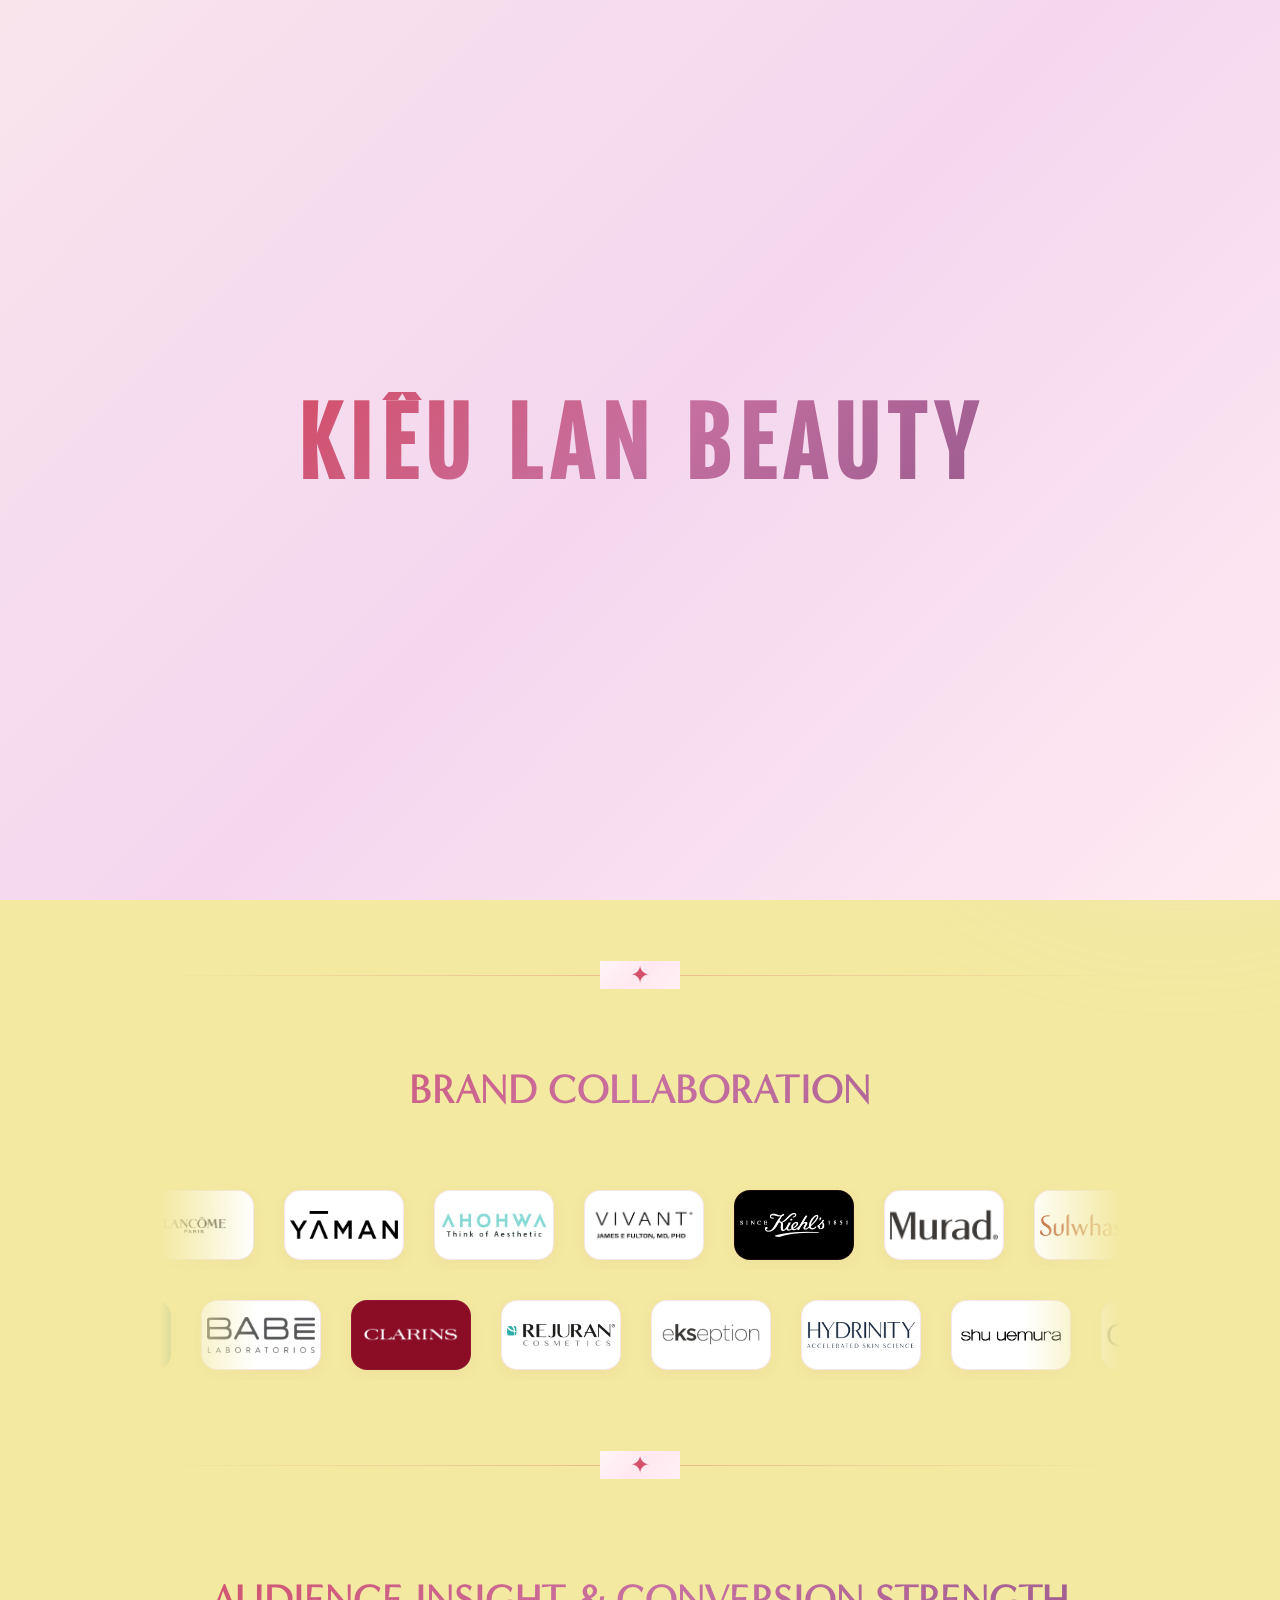
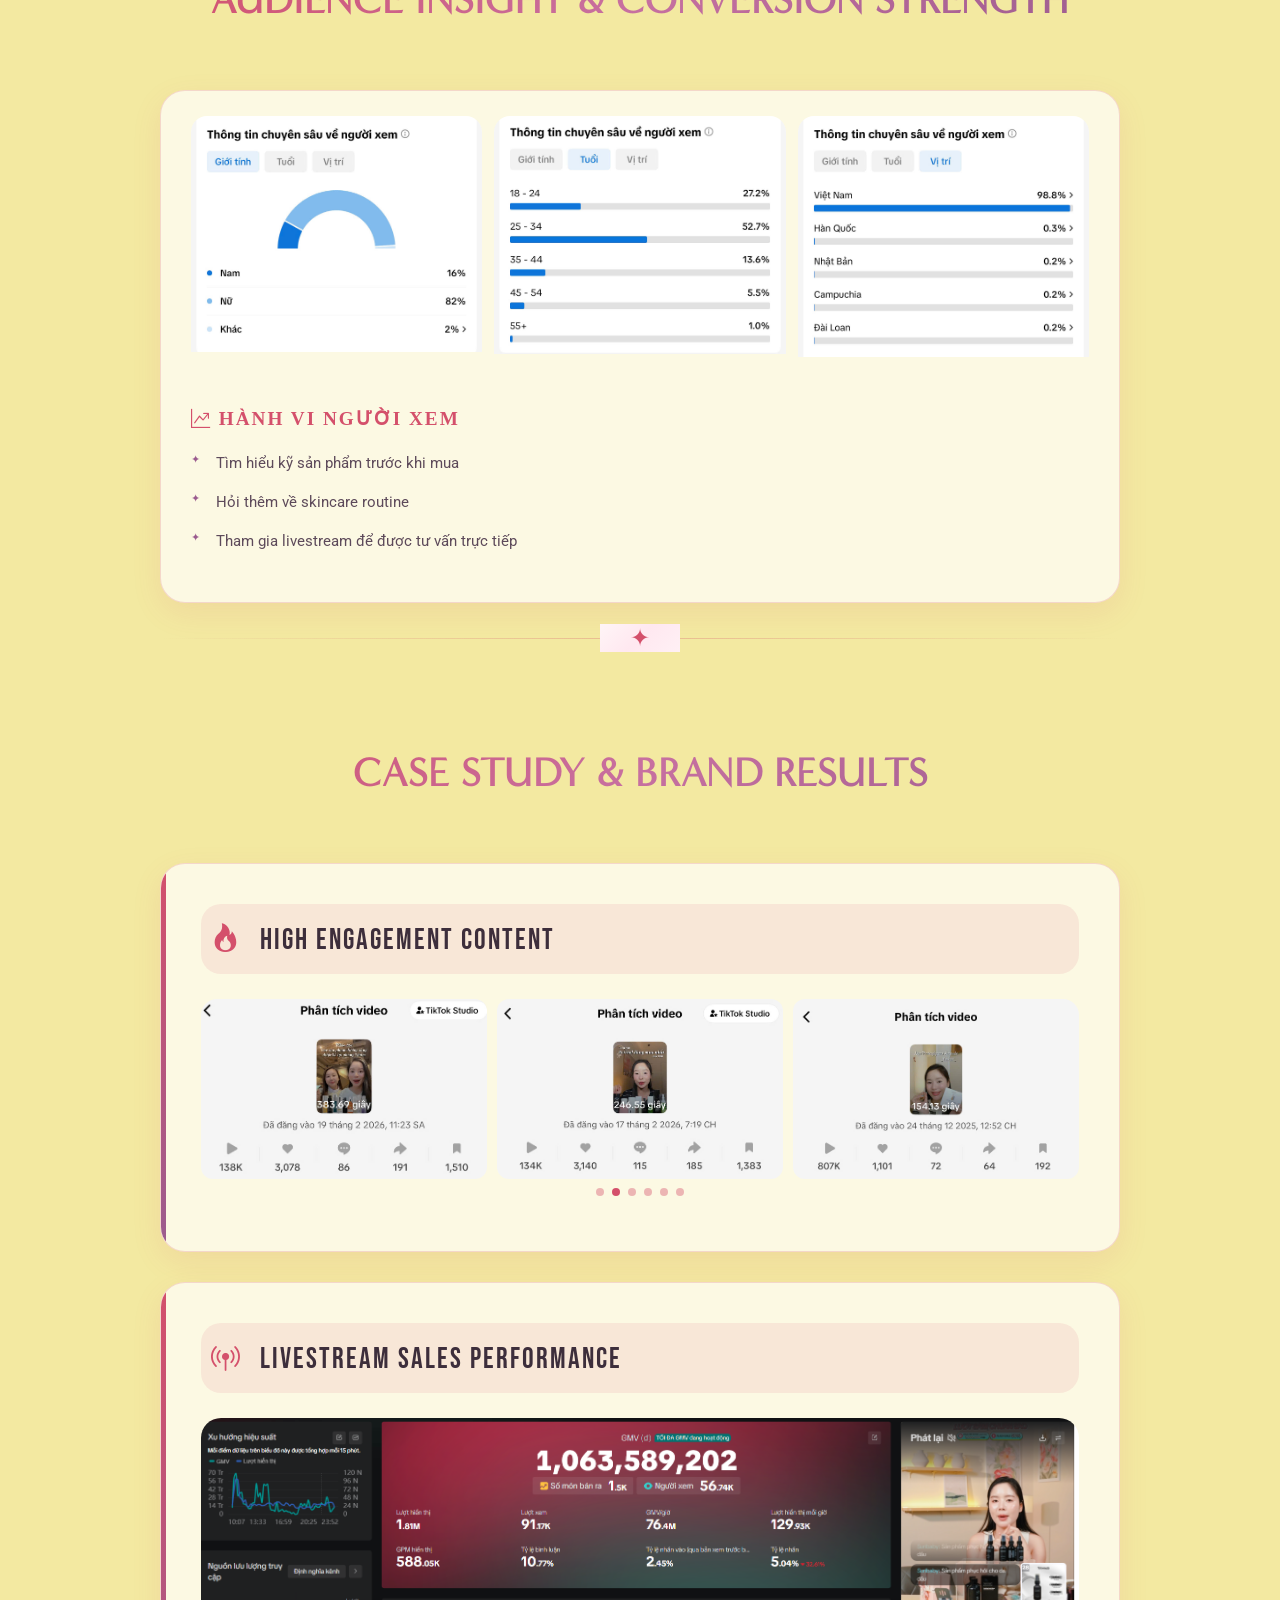
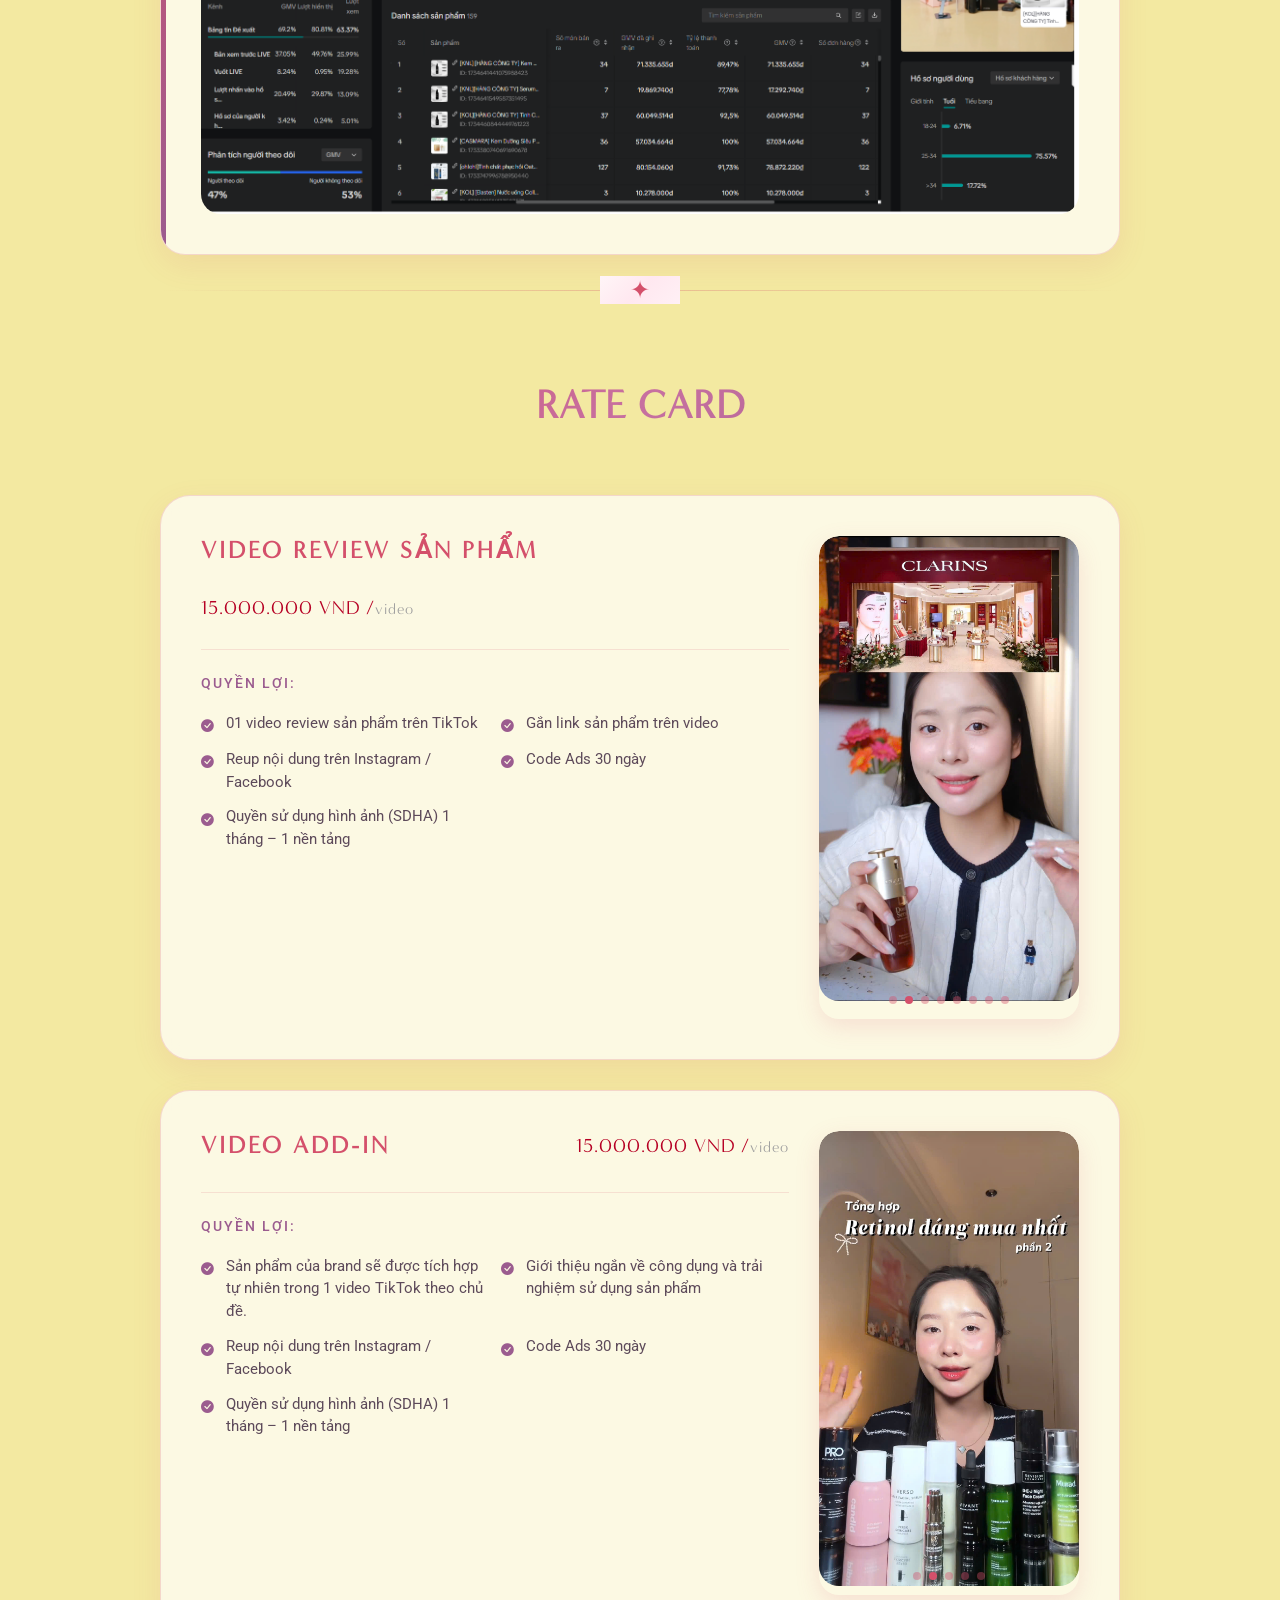
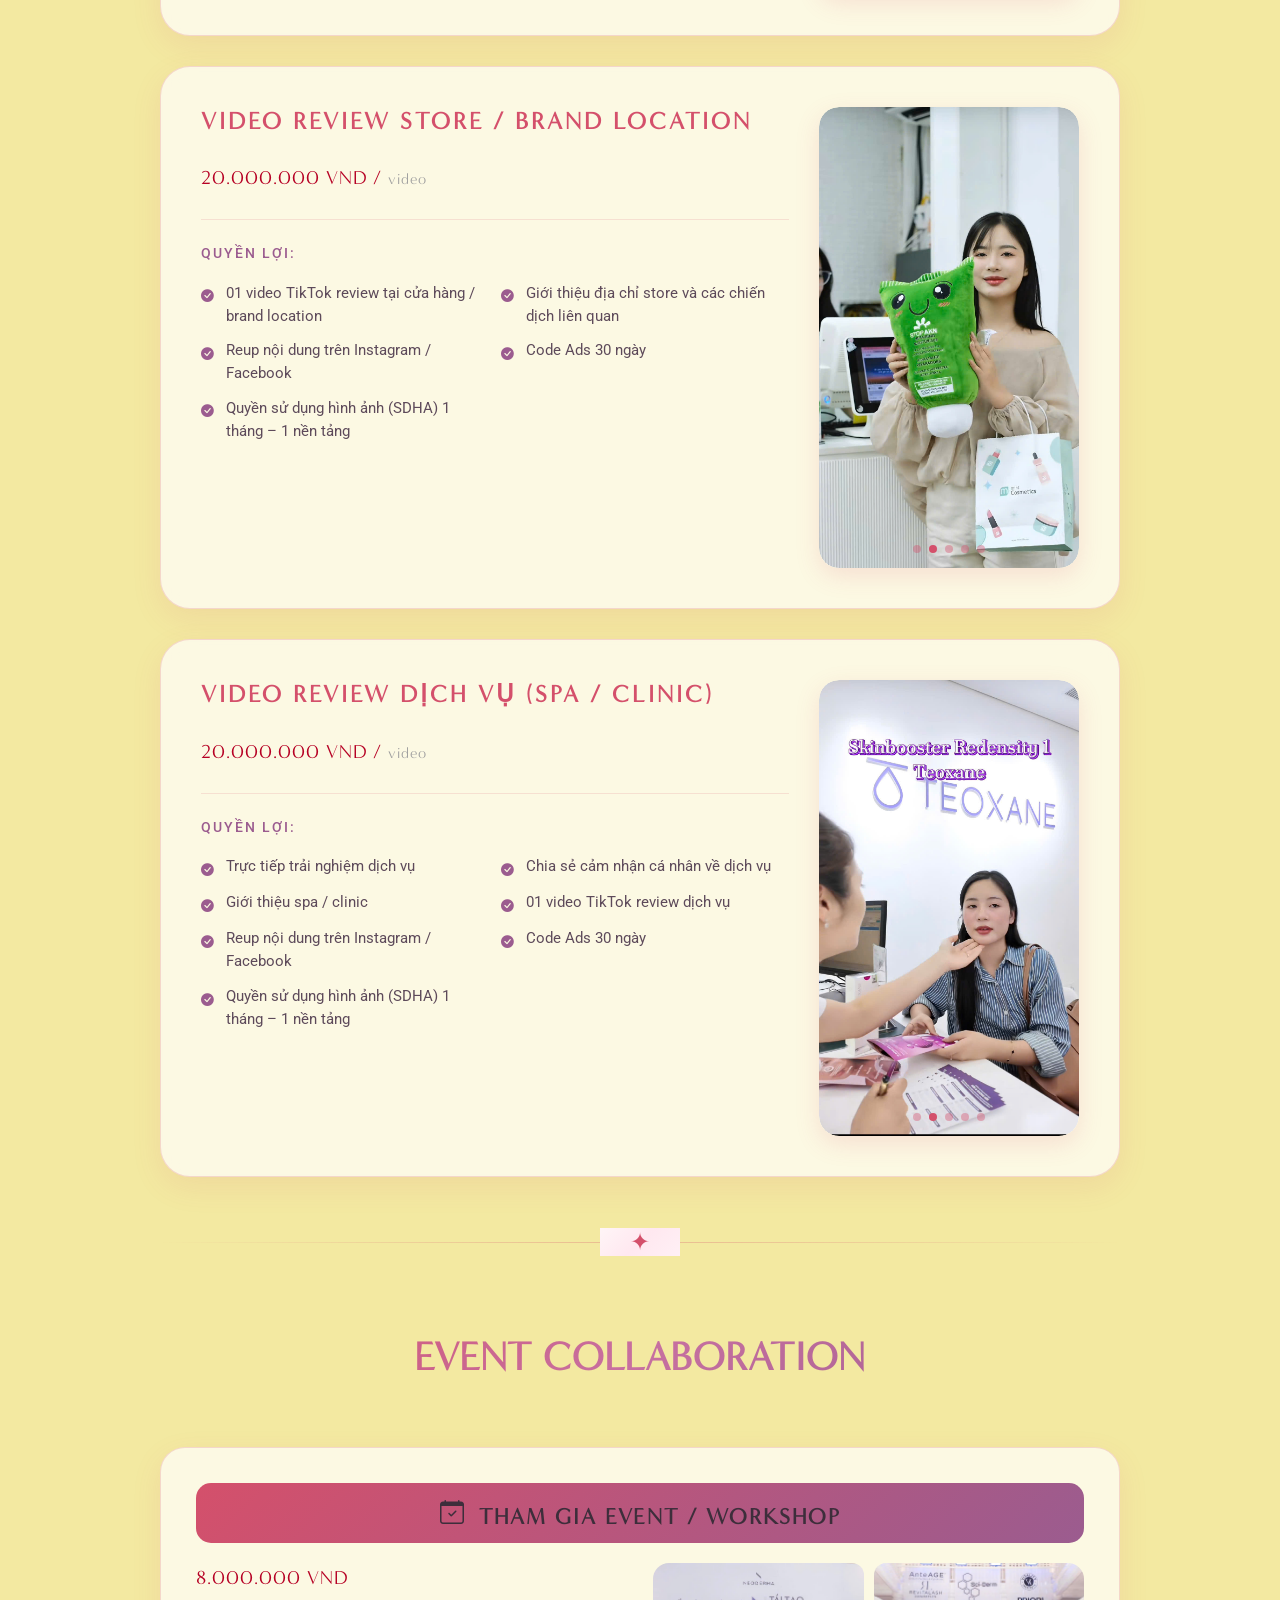
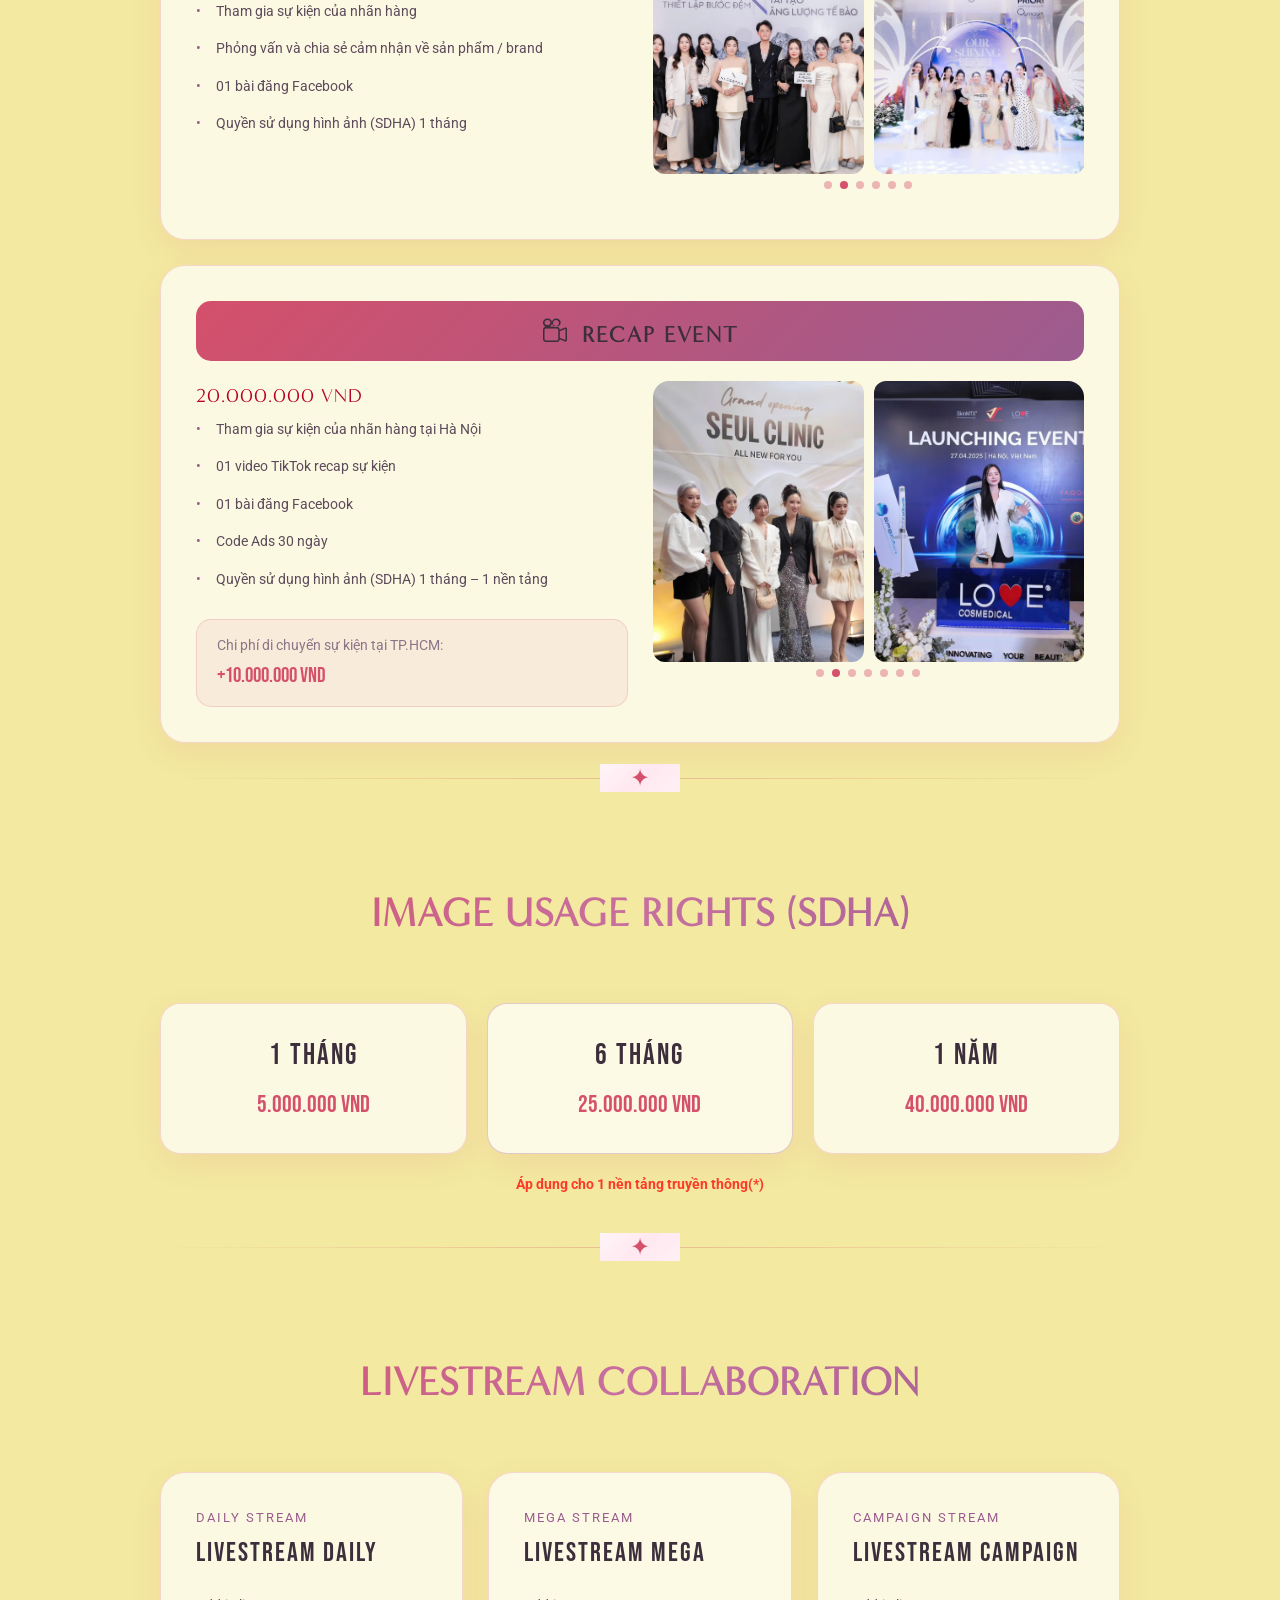
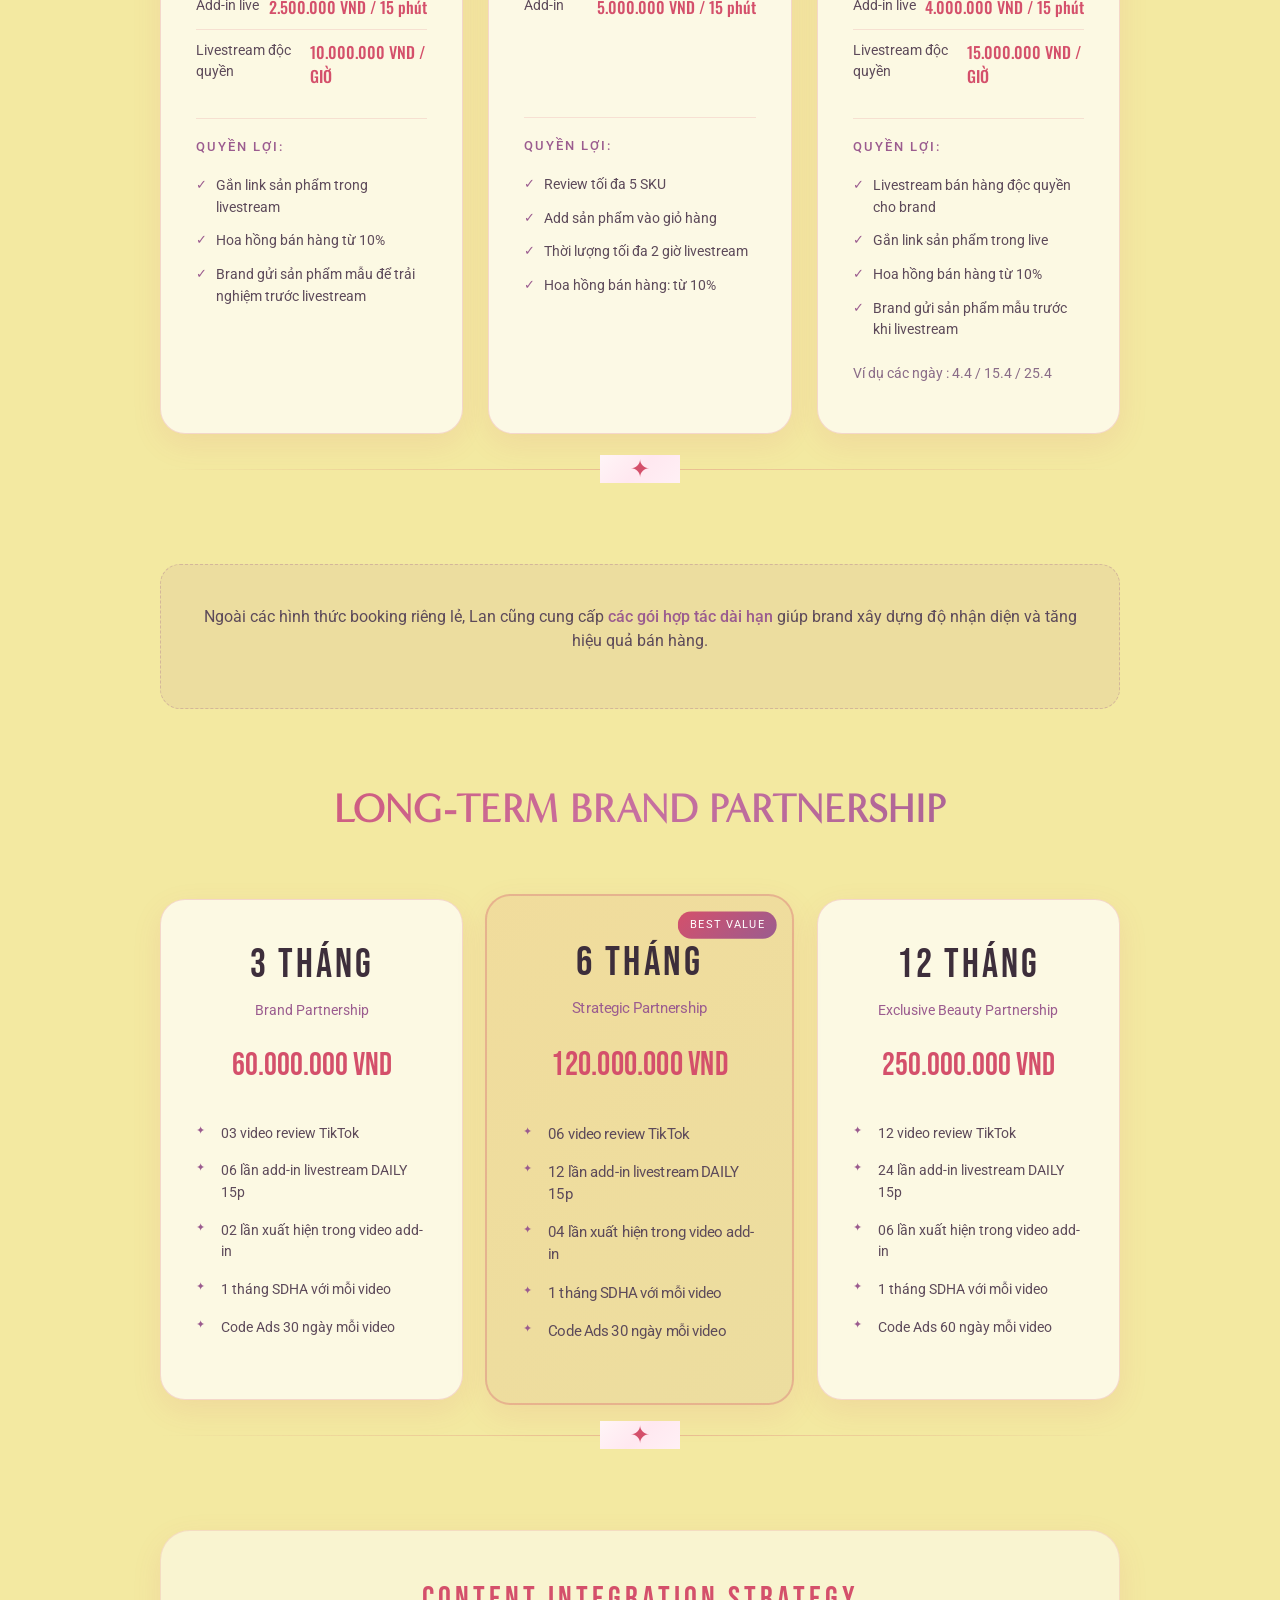
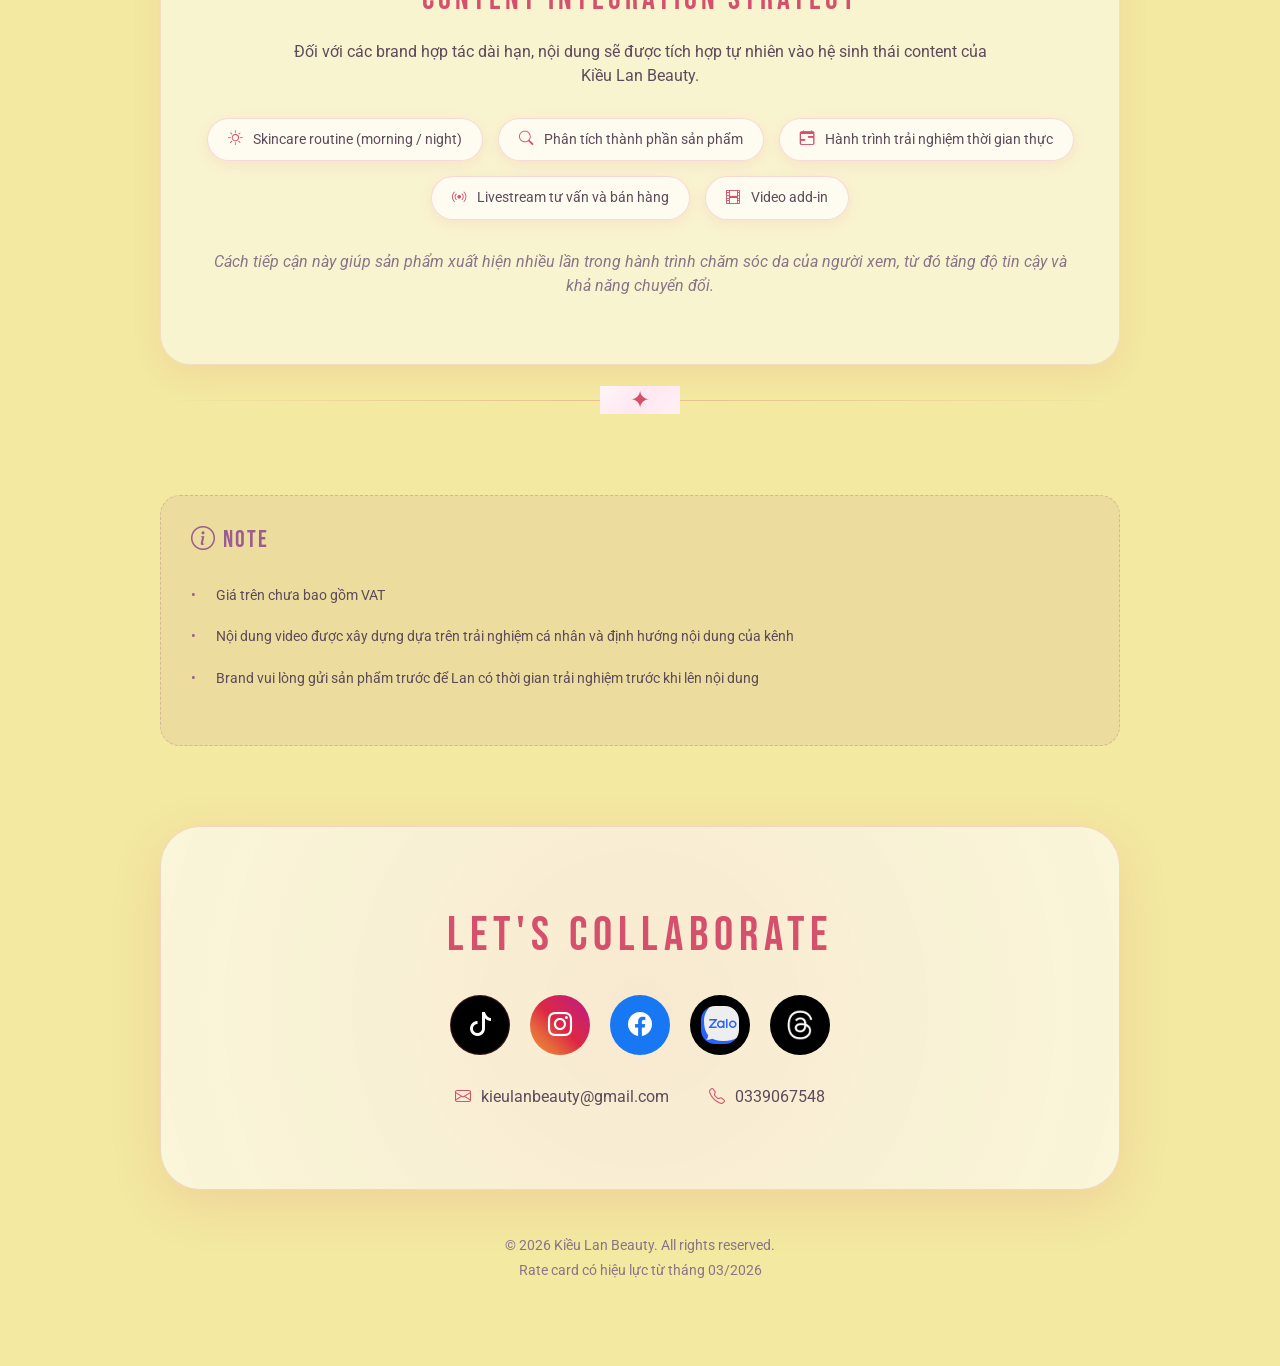
==== commit 808d6e29: "up" ====
--- a/index.html
+++ b/index.html
@@ -56,6 +56,17 @@
         </ul>
     </nav>
 
+    <!-- Vertical Scroll Fill Text -->
+    <div class="scroll-fill-text" id="scrollFillText">
+        <span>K</span>
+        <span>I</span>
+        <span>E</span>
+        <span>U</span>
+        <span>L</span>
+        <span>A</span>
+        <span>N</span>
+    </div>
+
     <div class="bg-gradient">
         <div class="blob blob-1"></div>
         <div class="blob blob-2"></div>
@@ -1189,6 +1200,29 @@
         // Packages note
         gsap.fromTo('.packages-note', { y: 30, opacity: 0 }, { y: 0, opacity: 1, duration: 0.8, ease: 'power2.out',
             scrollTrigger: { trigger: '.packages-note', start: 'top 90%', toggleActions: 'play none none none' } });
+
+        // ===== Vertical KIEULAN Scroll Fill =====
+        (function () {
+            const letters = document.querySelectorAll('#scrollFillText span');
+            const totalLetters = letters.length;
+
+            ScrollTrigger.create({
+                trigger: document.documentElement,
+                start: 'top top',
+                end: 'bottom bottom',
+                scrub: true,
+                onUpdate: function (self) {
+                    const progress = self.progress; // 0 to 1
+                    letters.forEach(function (letter, i) {
+                        var startPct = i / totalLetters;
+                        var endPct = (i + 1) / totalLetters;
+                        var letterProgress = (progress - startPct) / (endPct - startPct);
+                        letterProgress = Math.max(0, Math.min(1, letterProgress));
+                        letter.style.backgroundSize = '100% ' + (letterProgress * 100) + '%';
+                    });
+                }
+            });
+        })();
 
         // ===== GSAP Page Load Animation: Zoom to Title =====
         (function () {
--- a/tuan.css
+++ b/tuan.css
@@ -135,7 +135,41 @@
     opacity: 1;
 }
 
+/* ===== Vertical Scroll Fill Text ===== */
+.scroll-fill-text {
+    position: fixed;
+    left: 15px;
+    top: 0;
+    height: 100vh;
+    z-index: 9998;
+    display: flex;
+    flex-direction: column;
+    align-items: center;
+    justify-content: center;
+    gap: 0;
+    pointer-events: none;
+}
+
+.scroll-fill-text span {
+    font-family: 'Fjalla One', sans-serif;
+    font-size: calc(100vh / 7 - 4px);
+    font-weight: 700;
+    line-height: 1;
+    color: transparent;
+    -webkit-text-stroke: 2px rgba(212, 80, 107, 0.2);
+    will-change: background-size;
+    background: linear-gradient(to bottom, #d4506b 0%, #c770a0 100%);
+    -webkit-background-clip: text;
+    background-clip: text;
+    background-size: 100% 0%;
+    background-position: top;
+    background-repeat: no-repeat;
+}
+
 @media (max-width: 768px) {
+    .scroll-fill-text {
+        display: none;
+    }
     .side-nav-toggle {
         display: flex;
         align-items: center;
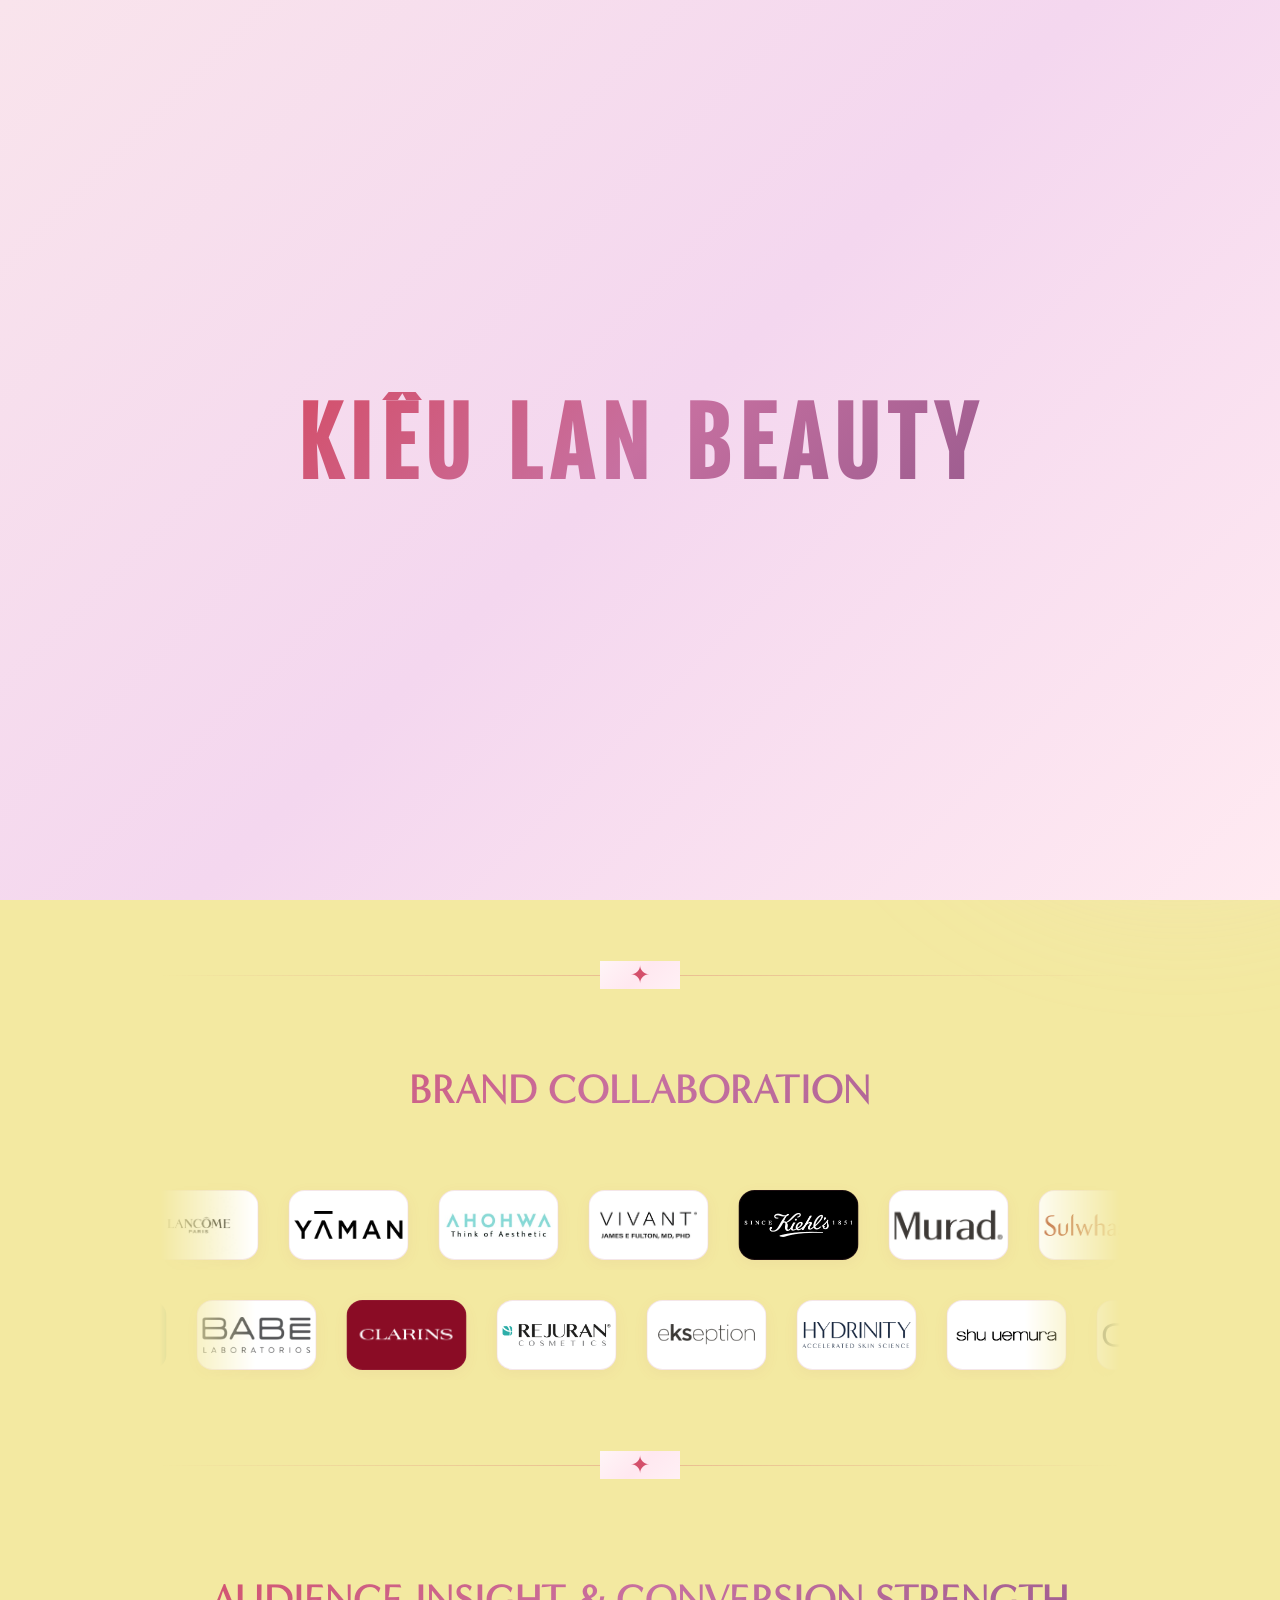
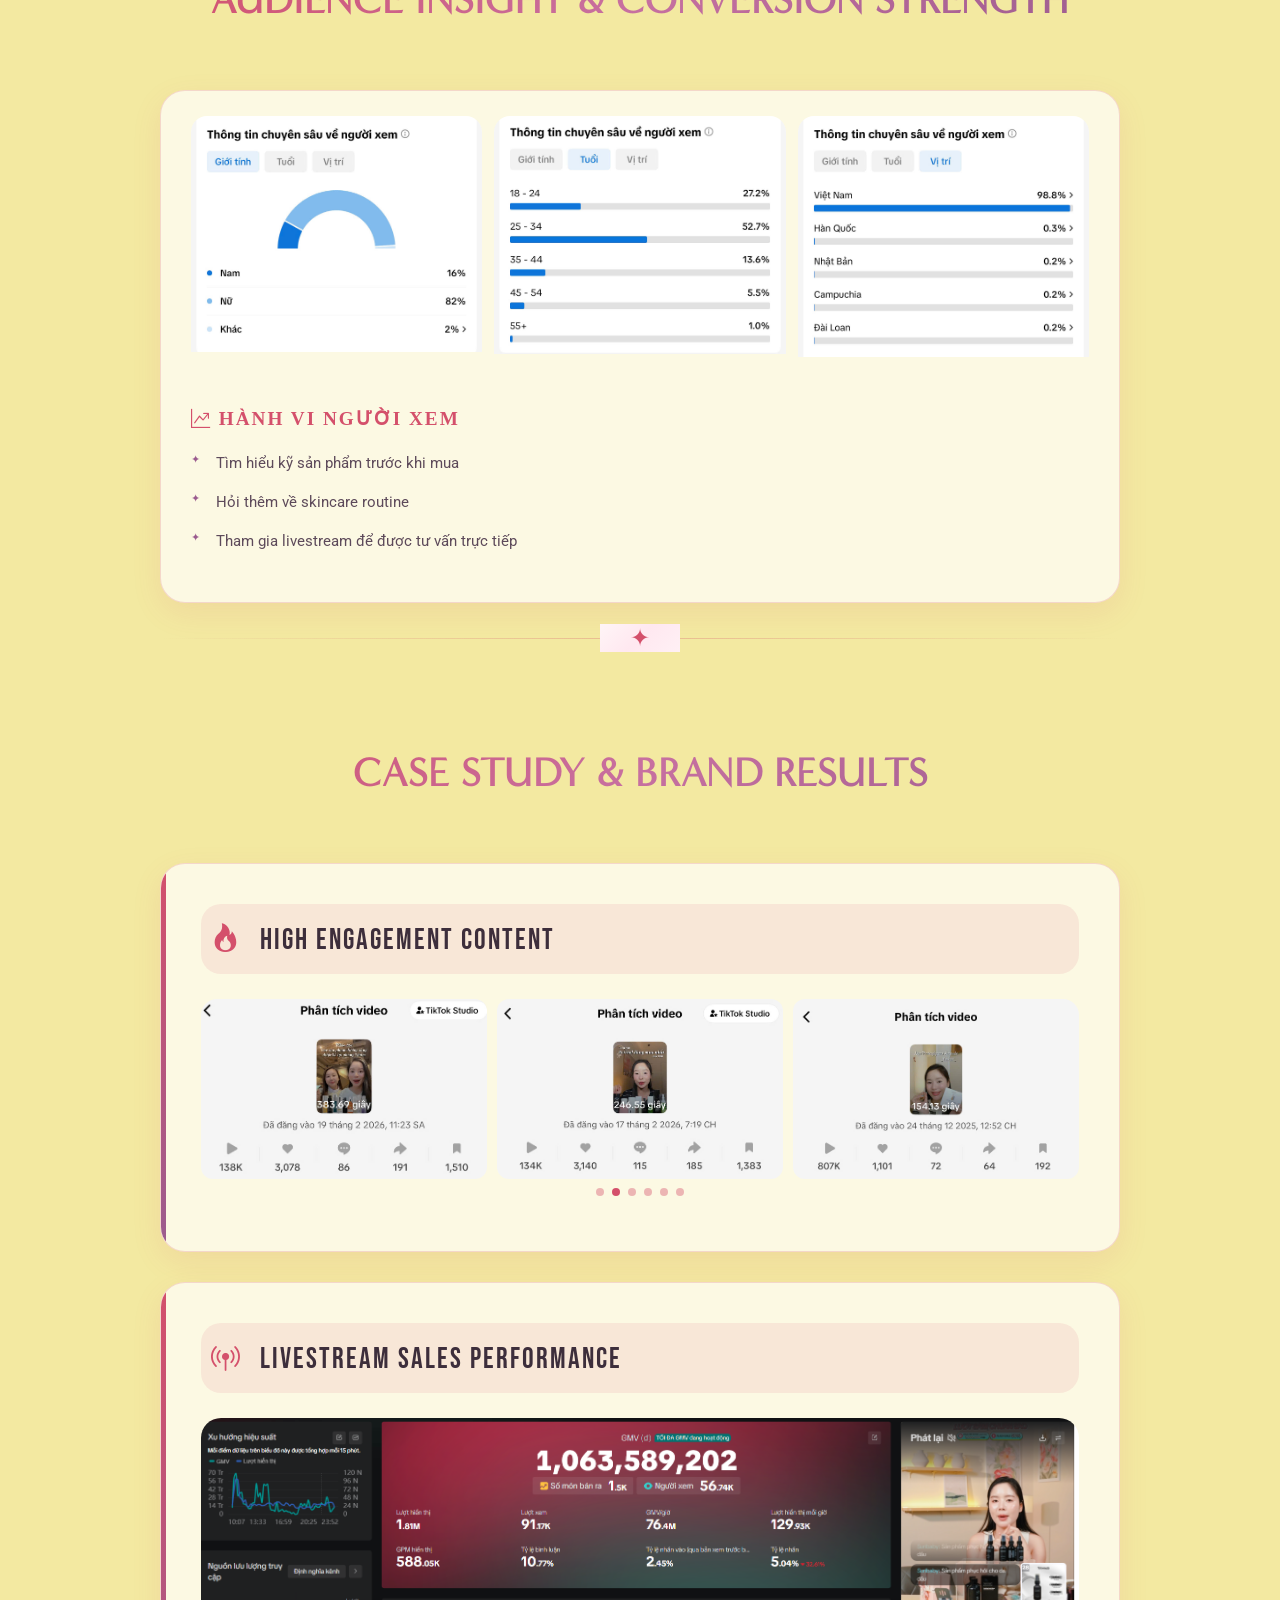
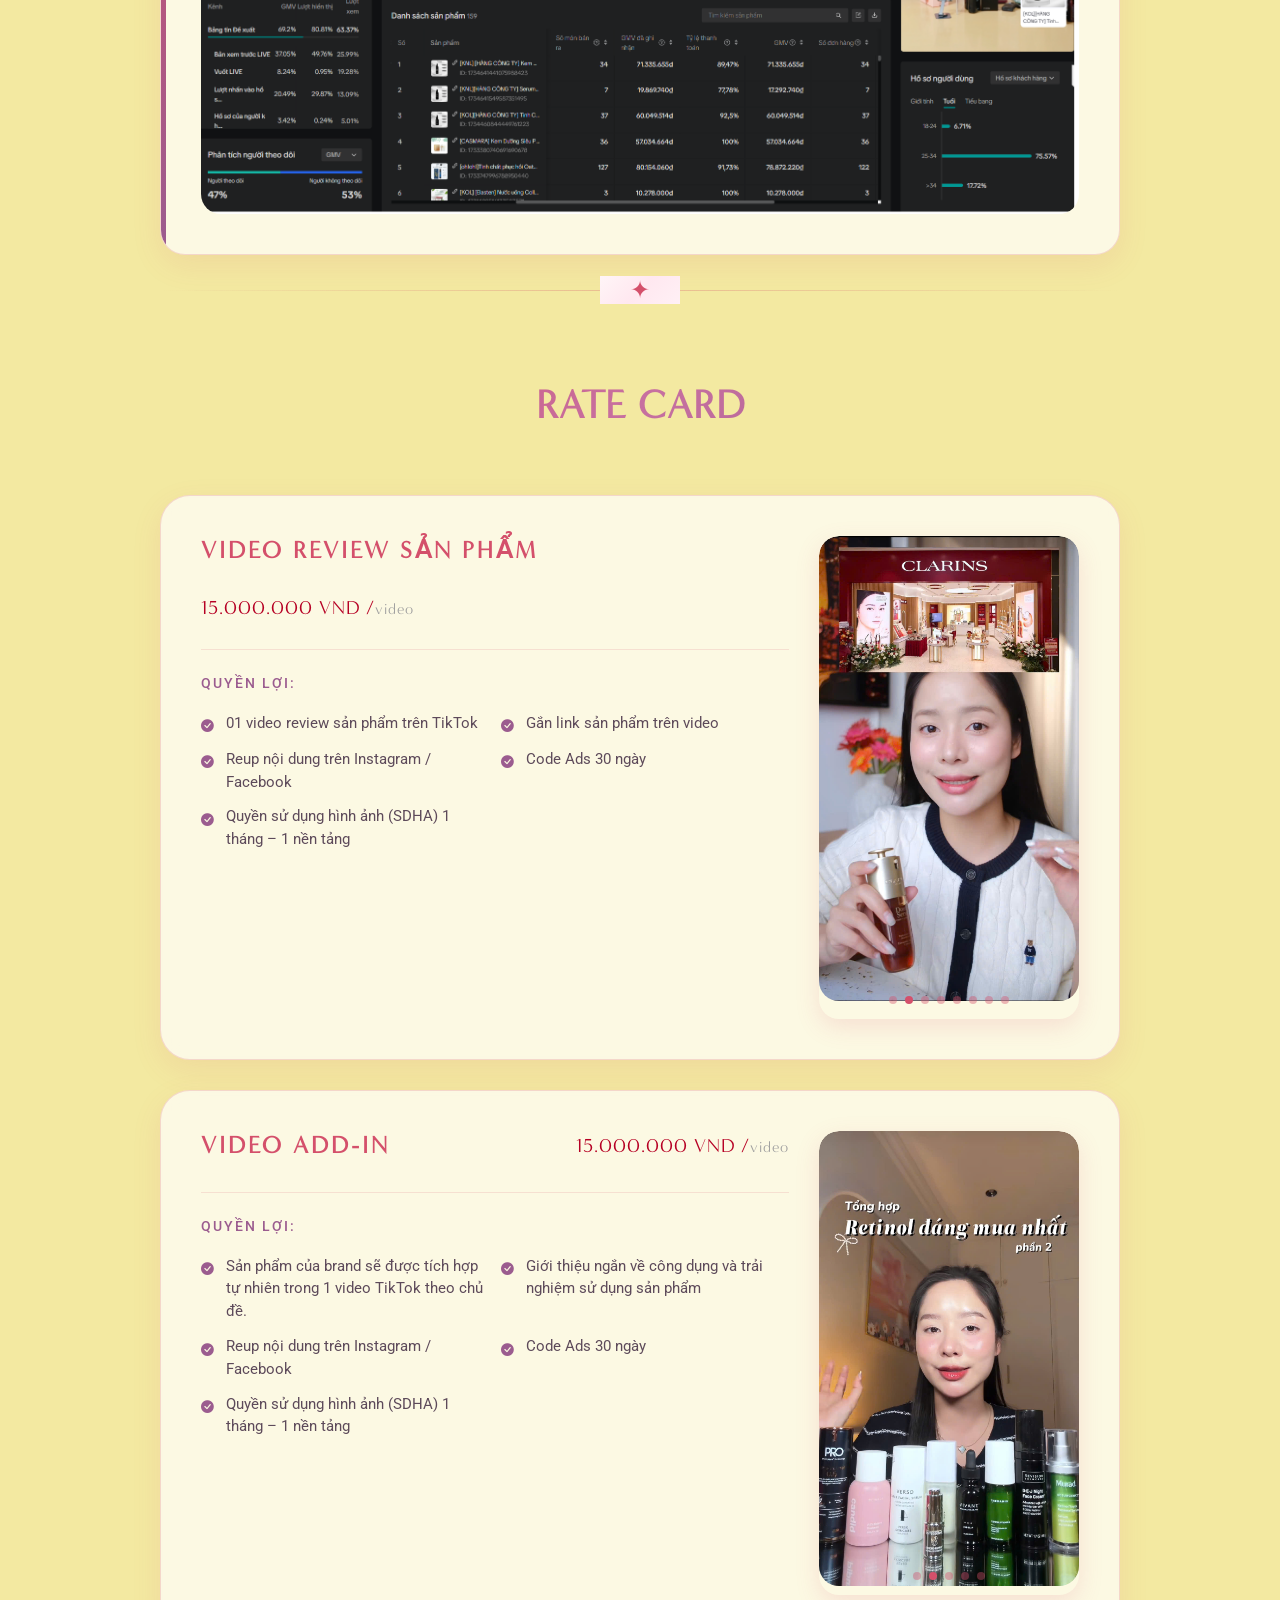
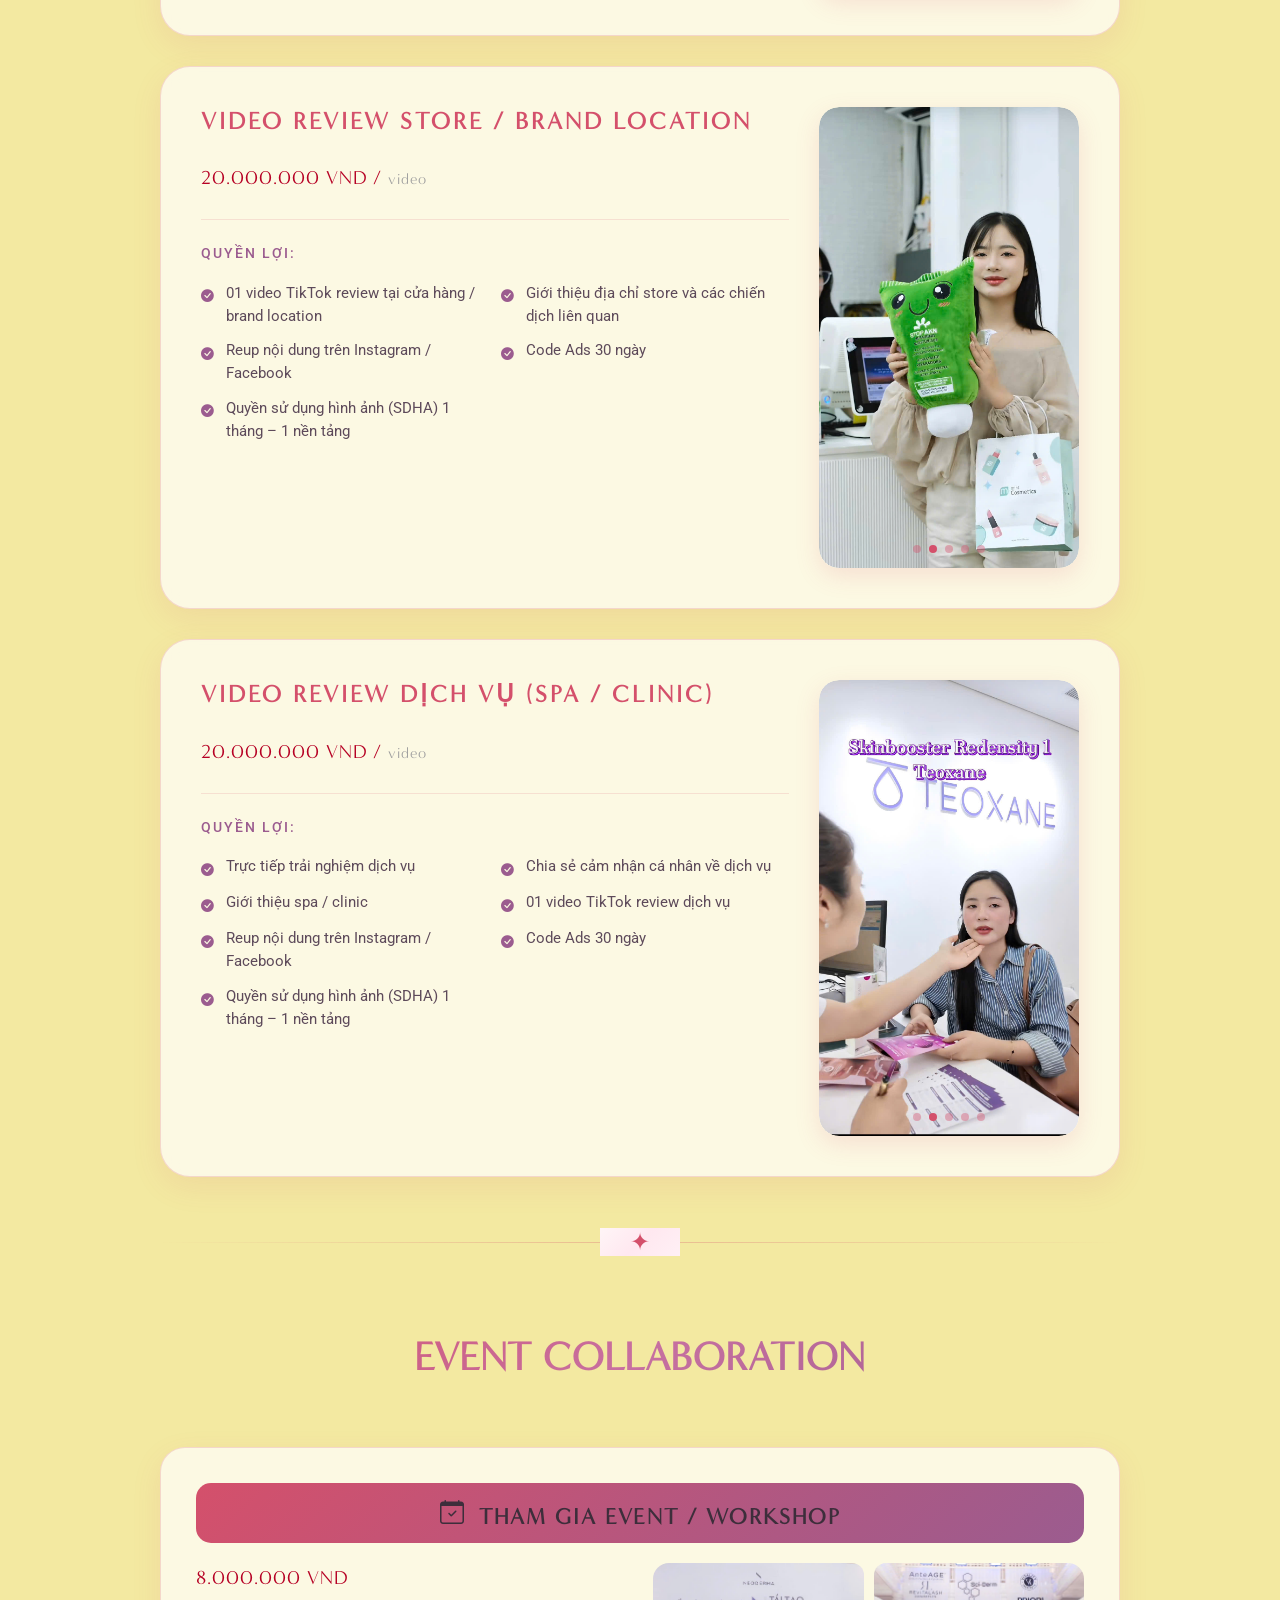
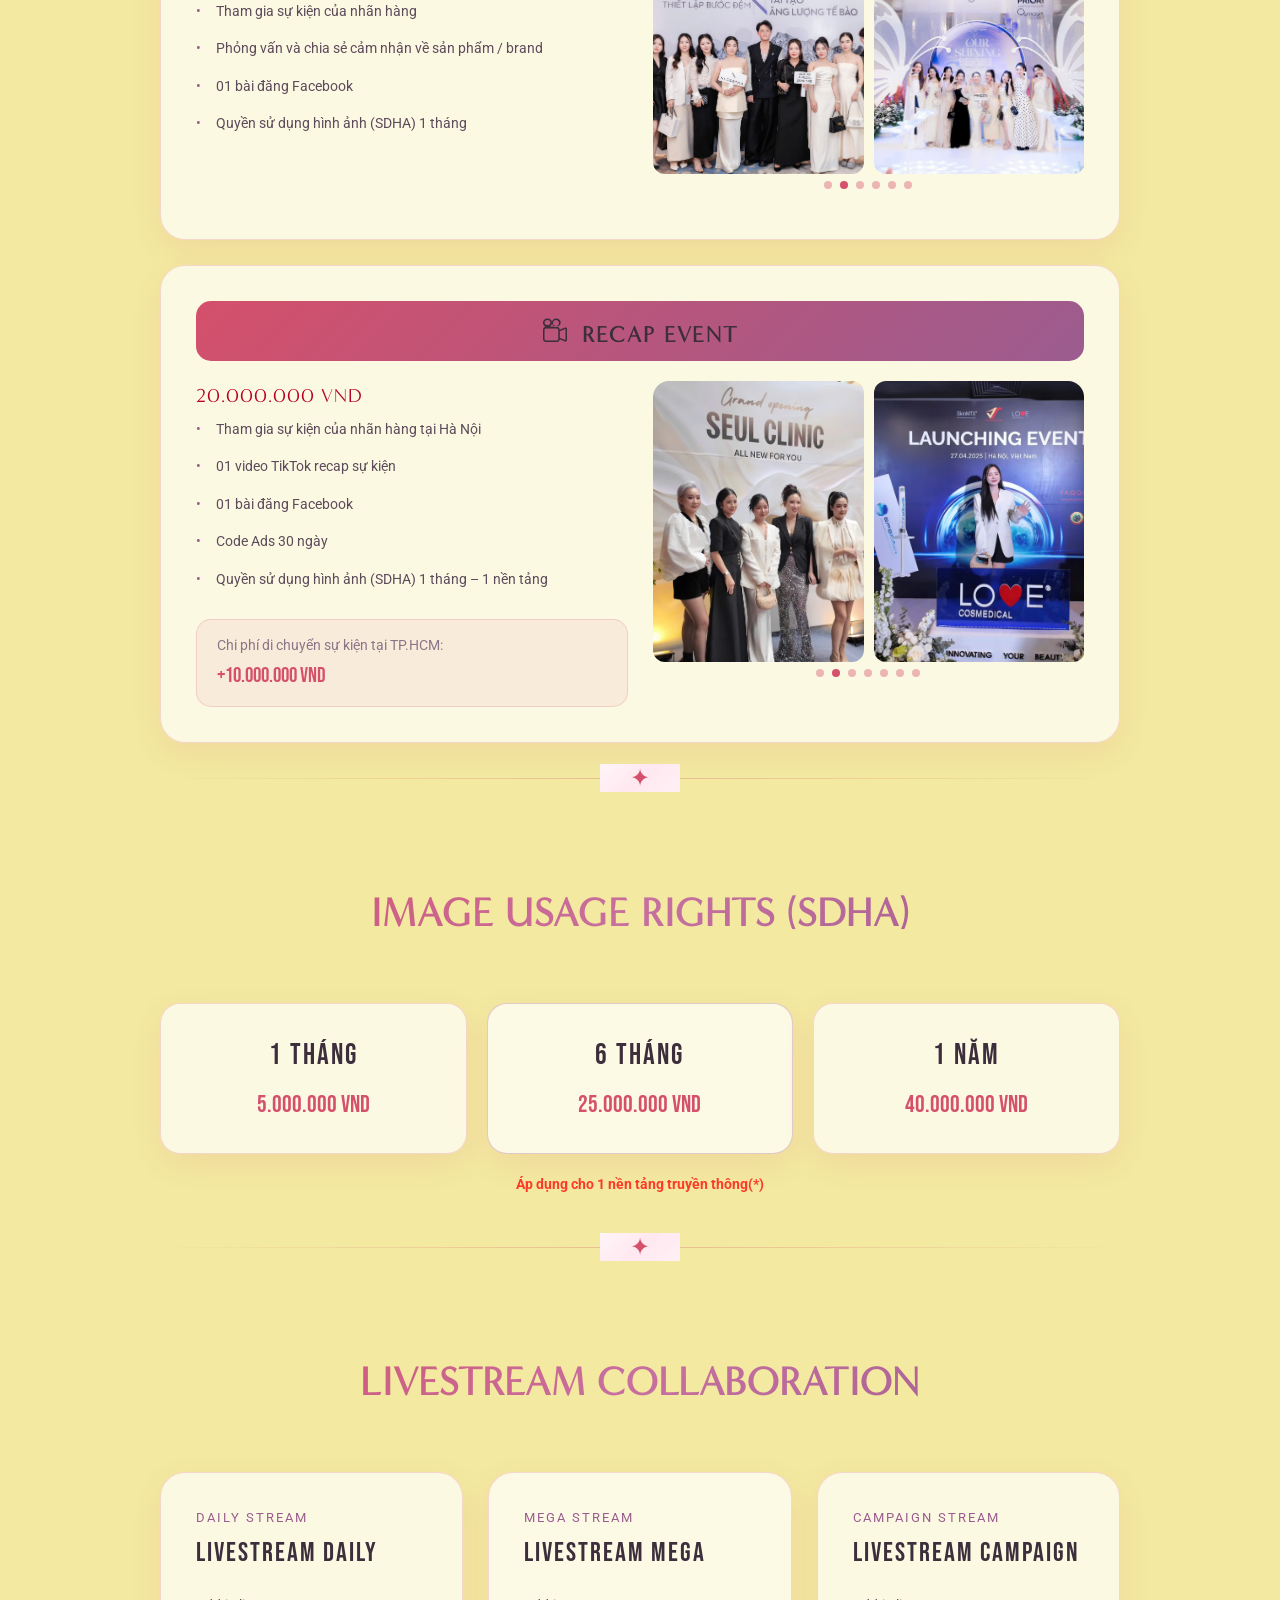
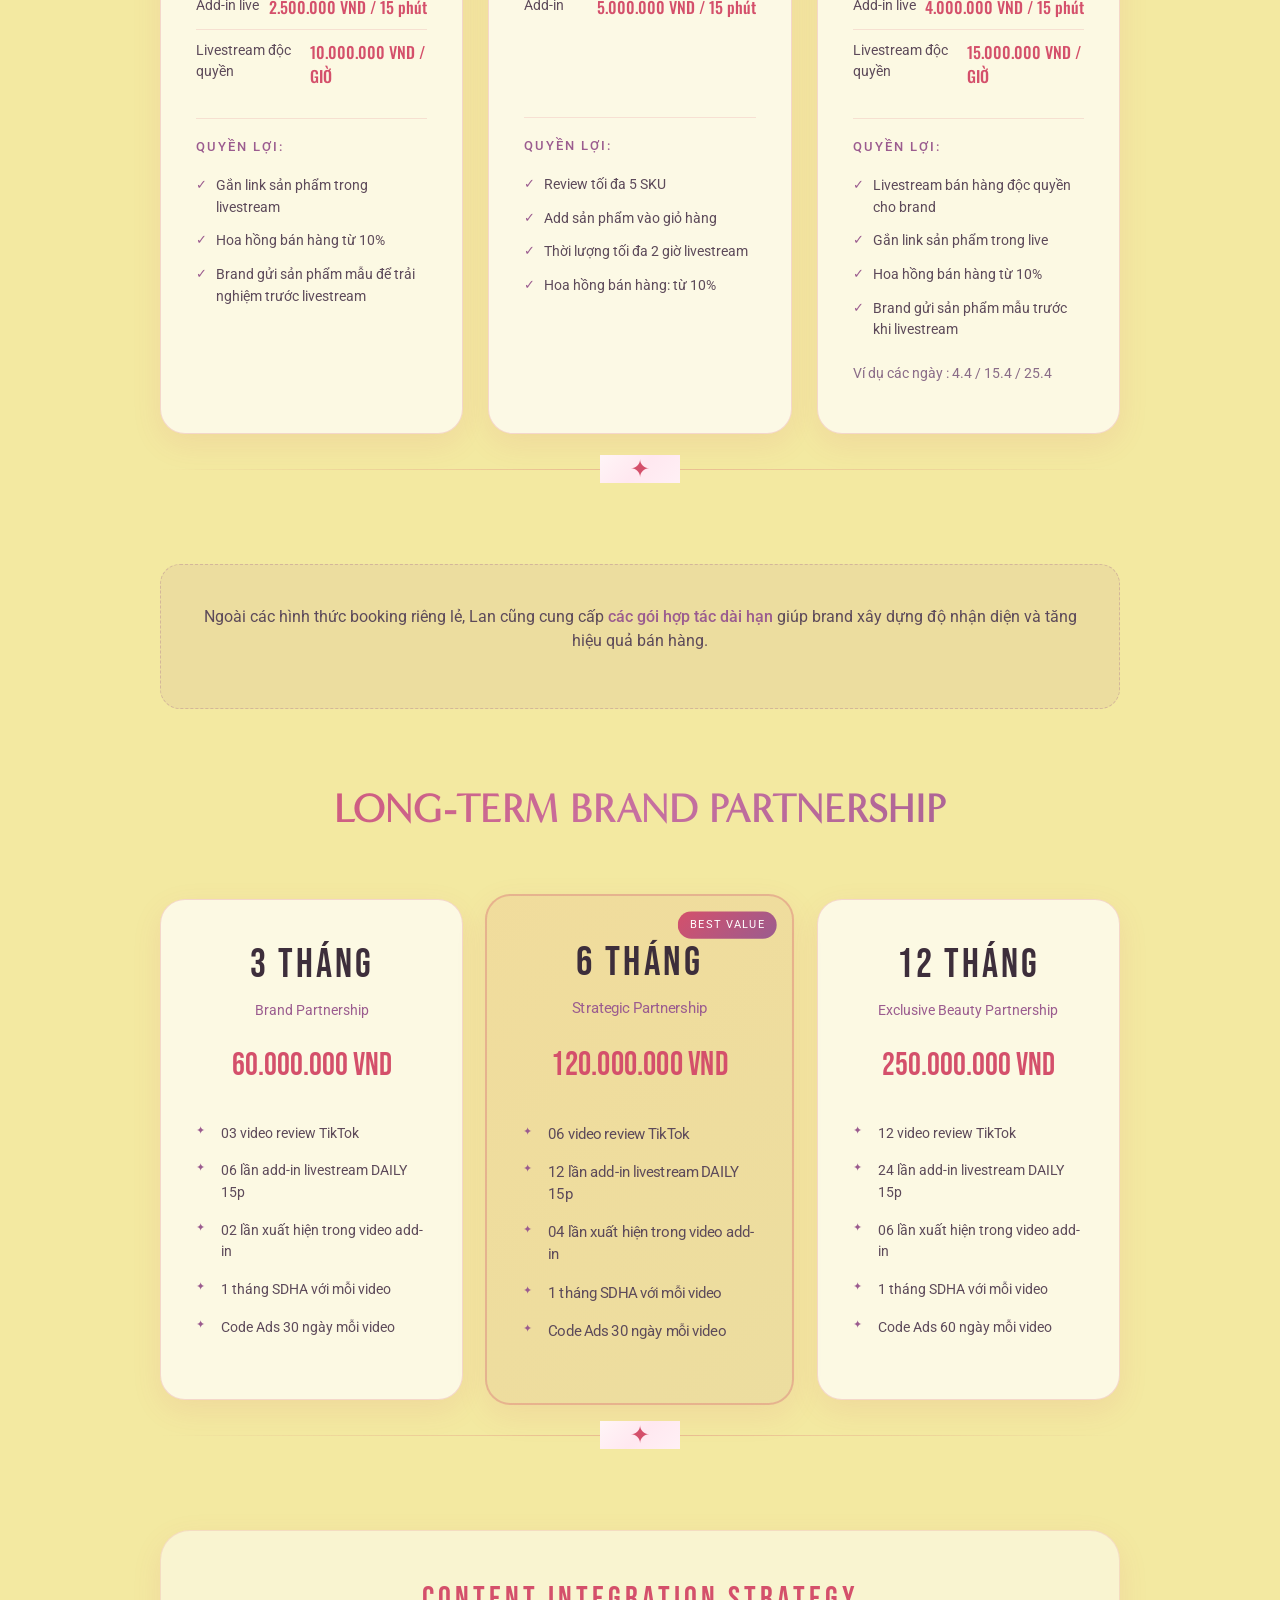
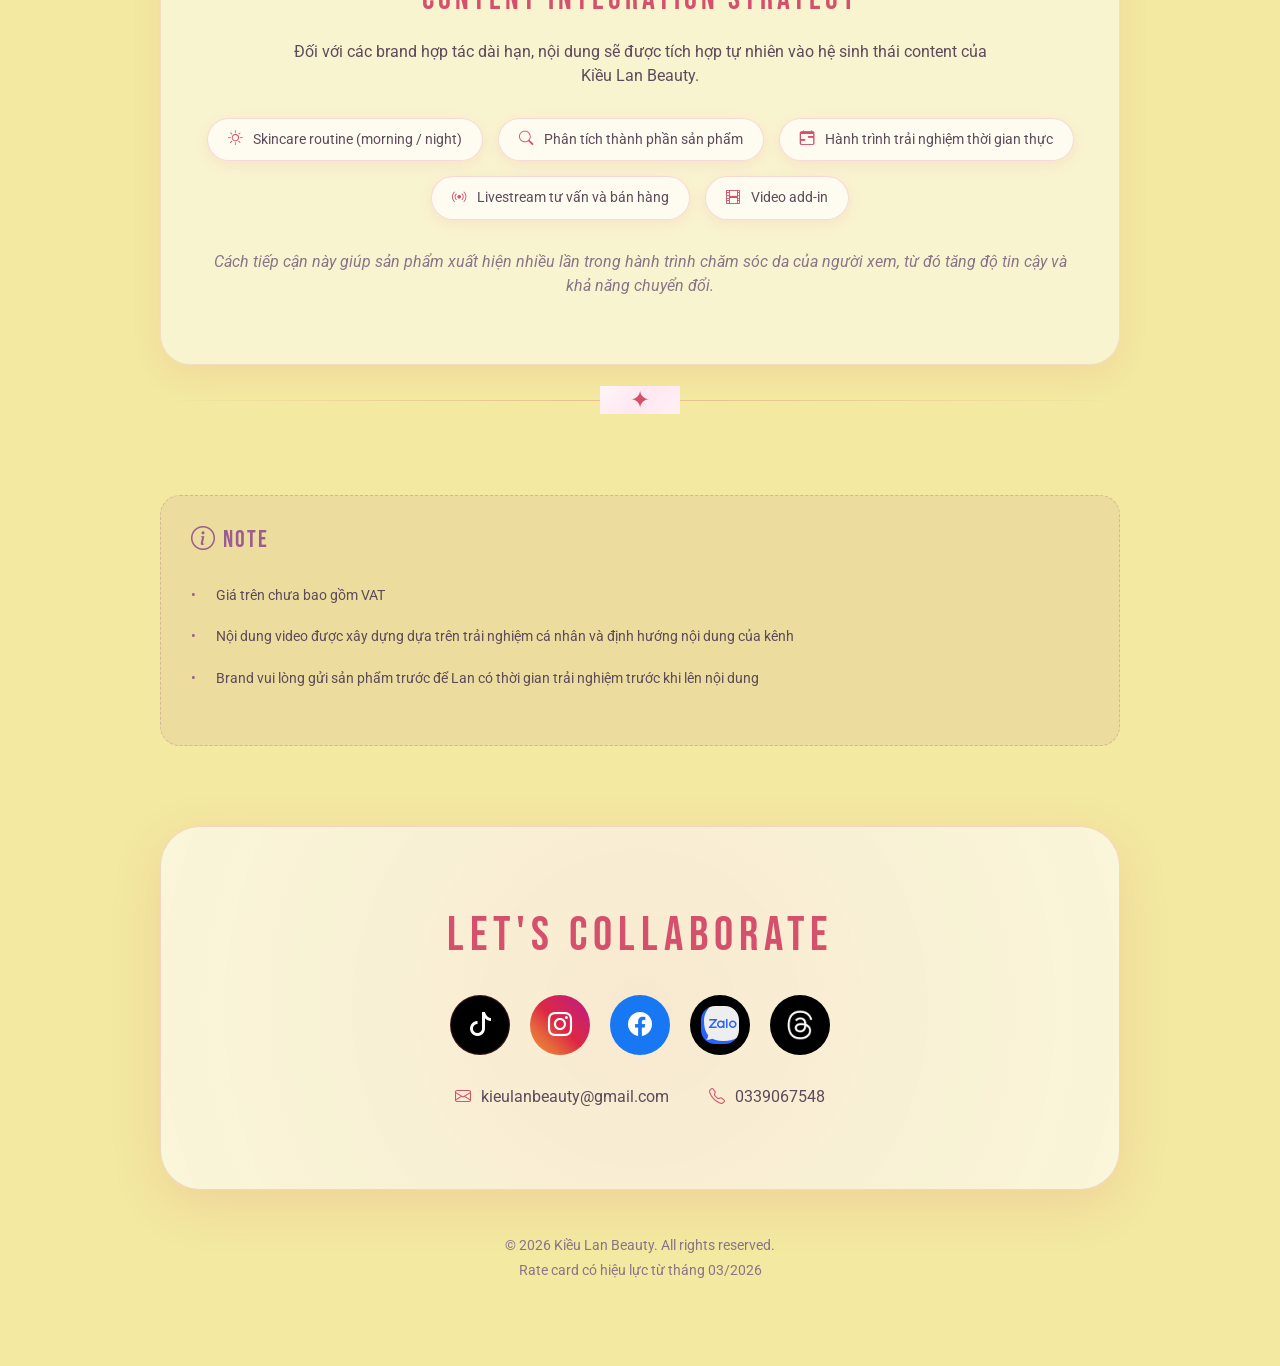
==== commit 90f160b5: "up" ====
--- a/index.html
+++ b/index.html
@@ -1103,103 +1103,6 @@
                 );
             }
         });
-
-        // ===== GSAP Scroll Reveal for all content elements =====
-
-        // Hero content elements - stagger reveal
-        gsap.fromTo('.brand-title', { y: 30, opacity: 0 }, { y: 0, opacity: 1, duration: 0.8, delay: 0.3, ease: 'power2.out',
-            scrollTrigger: { trigger: '.hero-content', start: 'top 80%', toggleActions: 'play none none none' } });
-        gsap.fromTo('.brand-bio', { y: 40, opacity: 0 }, { y: 0, opacity: 1, duration: 0.8, stagger: 0.2, ease: 'power2.out',
-            scrollTrigger: { trigger: '.brand-bio', start: 'top 90%', toggleActions: 'play none none none' } });
-        gsap.fromTo('.content-focus', { y: 40, opacity: 0 }, { y: 0, opacity: 1, duration: 0.8, ease: 'power2.out',
-            scrollTrigger: { trigger: '.content-focus', start: 'top 90%', toggleActions: 'play none none none' } });
-        gsap.fromTo('.focus-list li', { x: -30, opacity: 0 }, { x: 0, opacity: 1, duration: 0.5, stagger: 0.1, ease: 'power2.out',
-            scrollTrigger: { trigger: '.focus-list', start: 'top 90%', toggleActions: 'play none none none' } });
-        gsap.fromTo('.editorial-photo', { scale: 0.8, opacity: 0 }, { scale: 1, opacity: 1, duration: 1, ease: 'power2.out',
-            scrollTrigger: { trigger: '.editorial-photo', start: 'top 85%', toggleActions: 'play none none none' } });
-
-        // Section dividers
-        gsap.utils.toArray('.section-divider').forEach(div => {
-            gsap.fromTo(div, { scale: 0, opacity: 0 }, { scale: 1, opacity: 1, duration: 0.6, ease: 'back.out(1.7)',
-                scrollTrigger: { trigger: div, start: 'top 90%', toggleActions: 'play none none none' } });
-        });
-
-        // Brand marquee
-        gsap.utils.toArray('.brand-marquee-wrapper').forEach((el, i) => {
-            gsap.fromTo(el, { y: 40, opacity: 0 }, { y: 0, opacity: 1, duration: 0.8, delay: i * 0.2, ease: 'power2.out',
-                scrollTrigger: { trigger: el, start: 'top 90%', toggleActions: 'play none none none' } });
-        });
-
-        // Audience cards
-        gsap.fromTo('.audience-card', { y: 50, opacity: 0 }, { y: 0, opacity: 1, duration: 0.8, ease: 'power2.out',
-            scrollTrigger: { trigger: '.audience-card', start: 'top 85%', toggleActions: 'play none none none' } });
-        gsap.fromTo('.audience-photo', { scale: 0.7, opacity: 0 }, { scale: 1, opacity: 1, duration: 0.6, stagger: 0.15, ease: 'back.out(1.4)',
-            scrollTrigger: { trigger: '.audience-photos-col', start: 'top 85%', toggleActions: 'play none none none' } });
-
-        // Case study cards
-        gsap.utils.toArray('.case-study-card').forEach((card, i) => {
-            gsap.fromTo(card, { y: 60, opacity: 0 }, { y: 0, opacity: 1, duration: 0.8, delay: i * 0.2, ease: 'power2.out',
-                scrollTrigger: { trigger: card, start: 'top 90%', toggleActions: 'play none none none' } });
-        });
-
-        // Rate cards - slide in alternating
-        gsap.utils.toArray('.rate-card').forEach((card, i) => {
-            const fromX = i % 2 === 0 ? -60 : 60;
-            gsap.fromTo(card, { x: fromX, opacity: 0 }, { x: 0, opacity: 1, duration: 0.9, ease: 'power3.out',
-                scrollTrigger: { trigger: card, start: 'top 85%', toggleActions: 'play none none none' } });
-        });
-
-        // Rate card includes list items
-        gsap.utils.toArray('.includes-list').forEach(list => {
-            gsap.fromTo(list.querySelectorAll('li'), { x: -20, opacity: 0 }, { x: 0, opacity: 1, duration: 0.4, stagger: 0.08, ease: 'power2.out',
-                scrollTrigger: { trigger: list, start: 'top 90%', toggleActions: 'play none none none' } });
-        });
-
-        // Event cards
-        gsap.utils.toArray('.event-card').forEach((card, i) => {
-            gsap.fromTo(card, { y: 50, opacity: 0, rotateX: 10 }, { y: 0, opacity: 1, rotateX: 0, duration: 0.8, delay: i * 0.2, ease: 'power2.out',
-                scrollTrigger: { trigger: card, start: 'top 85%', toggleActions: 'play none none none' } });
-        });
-
-        // SDHA cards
-        gsap.utils.toArray('.sdha-card').forEach((card, i) => {
-            gsap.fromTo(card, { y: 40, opacity: 0, scale: 0.9 }, { y: 0, opacity: 1, scale: 1, duration: 0.6, delay: i * 0.15, ease: 'back.out(1.4)',
-                scrollTrigger: { trigger: '.sdha-grid', start: 'top 85%', toggleActions: 'play none none none' } });
-        });
-
-        // Livestream cards
-        gsap.utils.toArray('.livestream-card').forEach((card, i) => {
-            gsap.fromTo(card, { y: 50, opacity: 0 }, { y: 0, opacity: 1, duration: 0.7, delay: i * 0.15, ease: 'power2.out',
-                scrollTrigger: { trigger: '.livestream-grid', start: 'top 85%', toggleActions: 'play none none none' } });
-        });
-
-        // Partnership cards
-        gsap.utils.toArray('.partnership-card').forEach((card, i) => {
-            gsap.fromTo(card, { y: 50, opacity: 0, scale: 0.9 }, { y: 0, opacity: 1, scale: 1, duration: 0.7, delay: i * 0.15, ease: 'back.out(1.3)',
-                scrollTrigger: { trigger: '.partnership-grid', start: 'top 85%', toggleActions: 'play none none none' } });
-        });
-
-        // Content strategy section
-        gsap.fromTo('.content-strategy h3', { y: 40, opacity: 0 }, { y: 0, opacity: 1, duration: 0.8, ease: 'power3.out',
-            scrollTrigger: { trigger: '.content-strategy', start: 'top 85%', toggleActions: 'play none none none' } });
-        gsap.fromTo('.strategy-tag', { y: 20, opacity: 0 }, { y: 0, opacity: 1, duration: 0.5, stagger: 0.1, ease: 'power2.out',
-            scrollTrigger: { trigger: '.strategy-types', start: 'top 90%', toggleActions: 'play none none none' } });
-
-        // Notes section
-        gsap.fromTo('.notes-section', { y: 30, opacity: 0 }, { y: 0, opacity: 1, duration: 0.8, ease: 'power2.out',
-            scrollTrigger: { trigger: '.notes-section', start: 'top 90%', toggleActions: 'play none none none' } });
-
-        // Contact section
-        gsap.fromTo('.contact-section h2', { y: 40, opacity: 0, scale: 0.9 }, { y: 0, opacity: 1, scale: 1, duration: 0.8, ease: 'power3.out',
-            scrollTrigger: { trigger: '.contact-section', start: 'top 85%', toggleActions: 'play none none none' } });
-        gsap.fromTo('.social-btn', { scale: 0, opacity: 0 }, { scale: 1, opacity: 1, duration: 0.4, stagger: 0.1, ease: 'back.out(1.7)',
-            scrollTrigger: { trigger: '.social-links', start: 'top 90%', toggleActions: 'play none none none' } });
-        gsap.fromTo('.contact-info span', { y: 20, opacity: 0 }, { y: 0, opacity: 1, duration: 0.5, stagger: 0.15, ease: 'power2.out',
-            scrollTrigger: { trigger: '.contact-info', start: 'top 95%', toggleActions: 'play none none none' } });
-
-        // Packages note
-        gsap.fromTo('.packages-note', { y: 30, opacity: 0 }, { y: 0, opacity: 1, duration: 0.8, ease: 'power2.out',
-            scrollTrigger: { trigger: '.packages-note', start: 'top 90%', toggleActions: 'play none none none' } });
 
         // ===== Vertical KIEULAN Scroll Fill =====
         (function () {
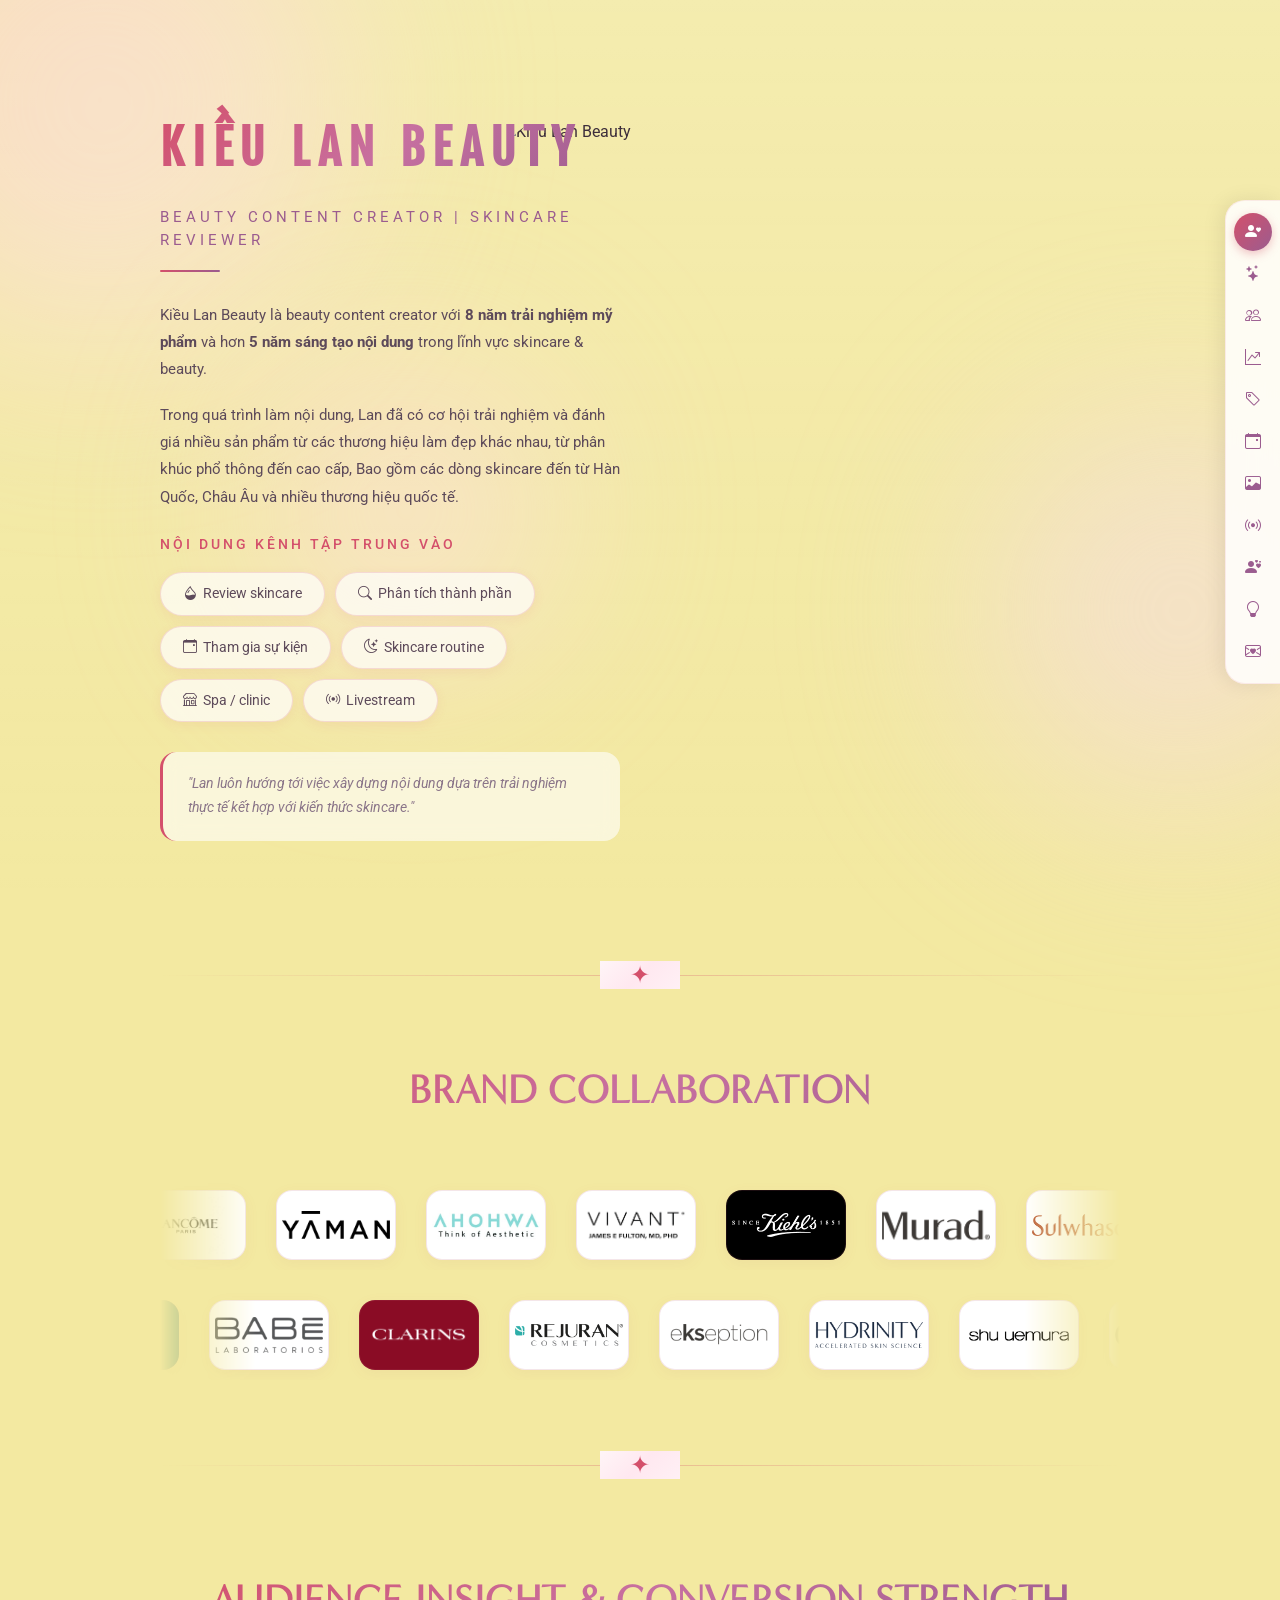
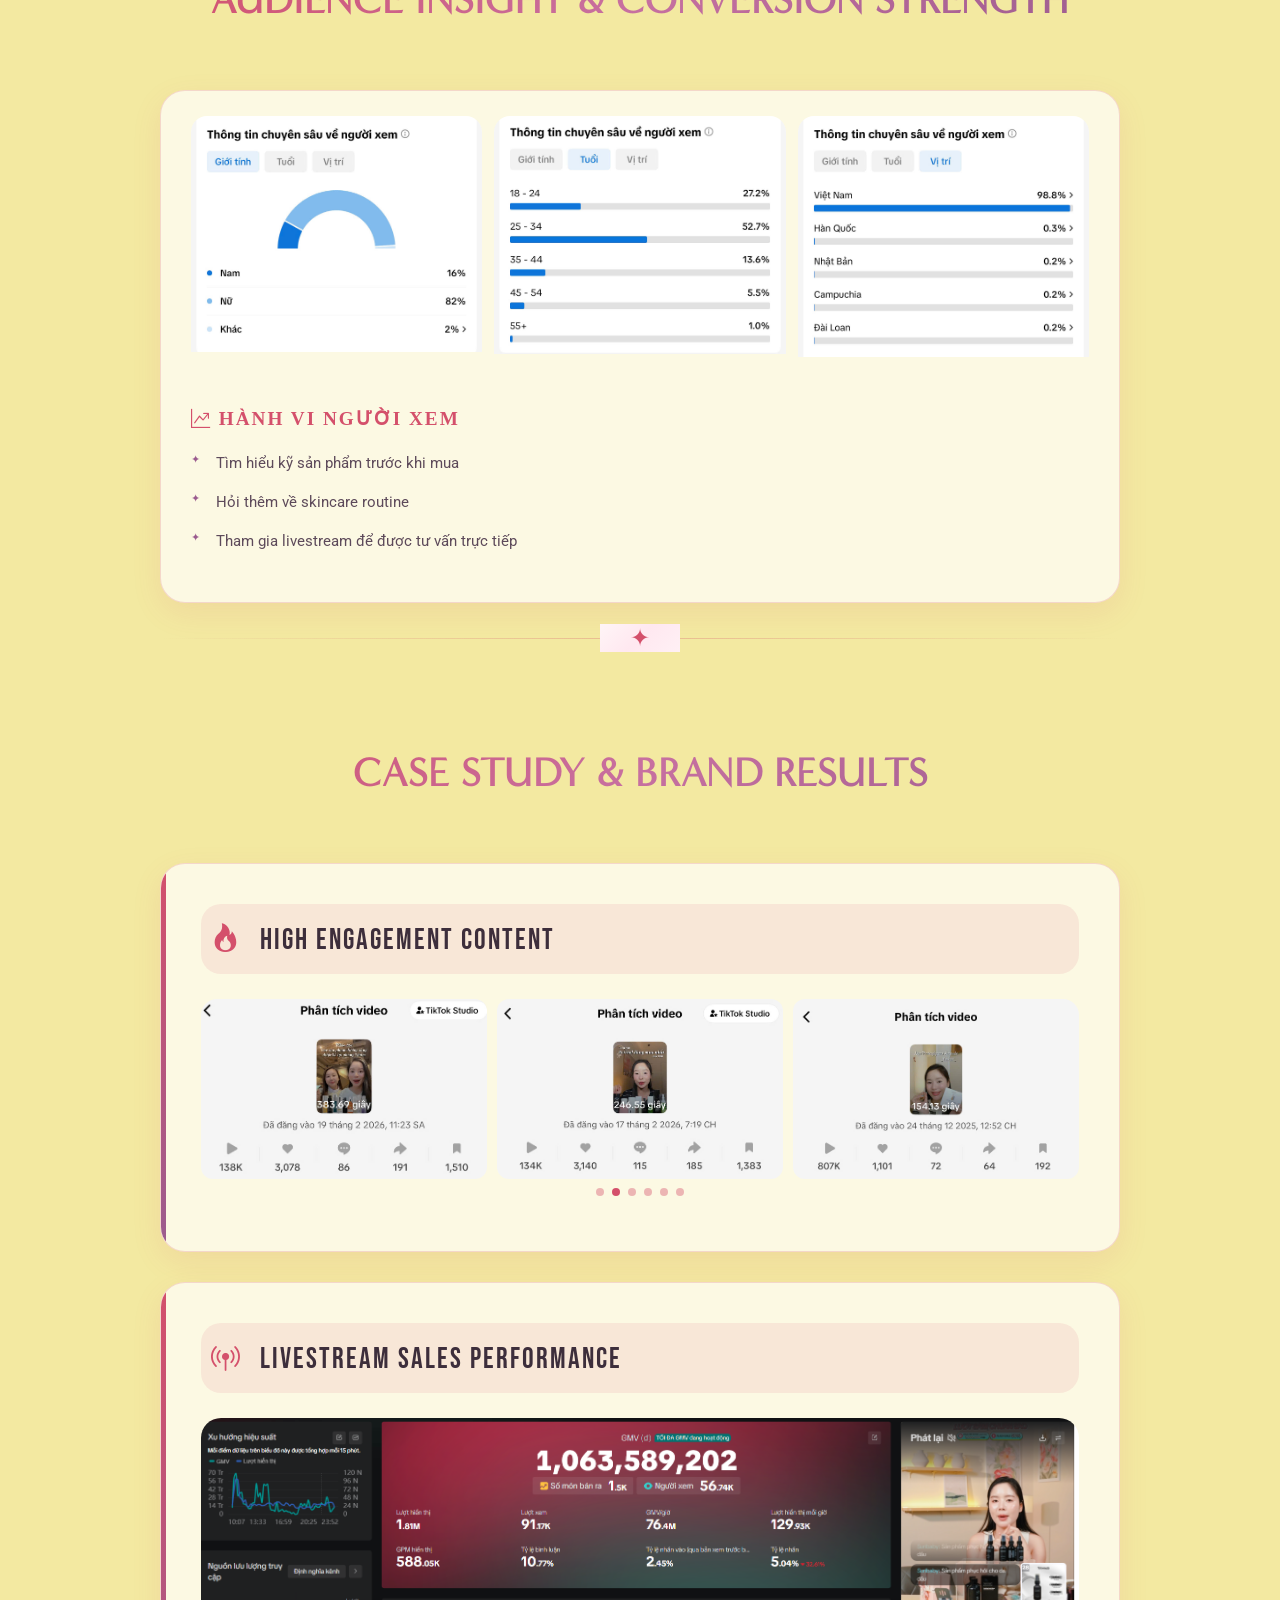
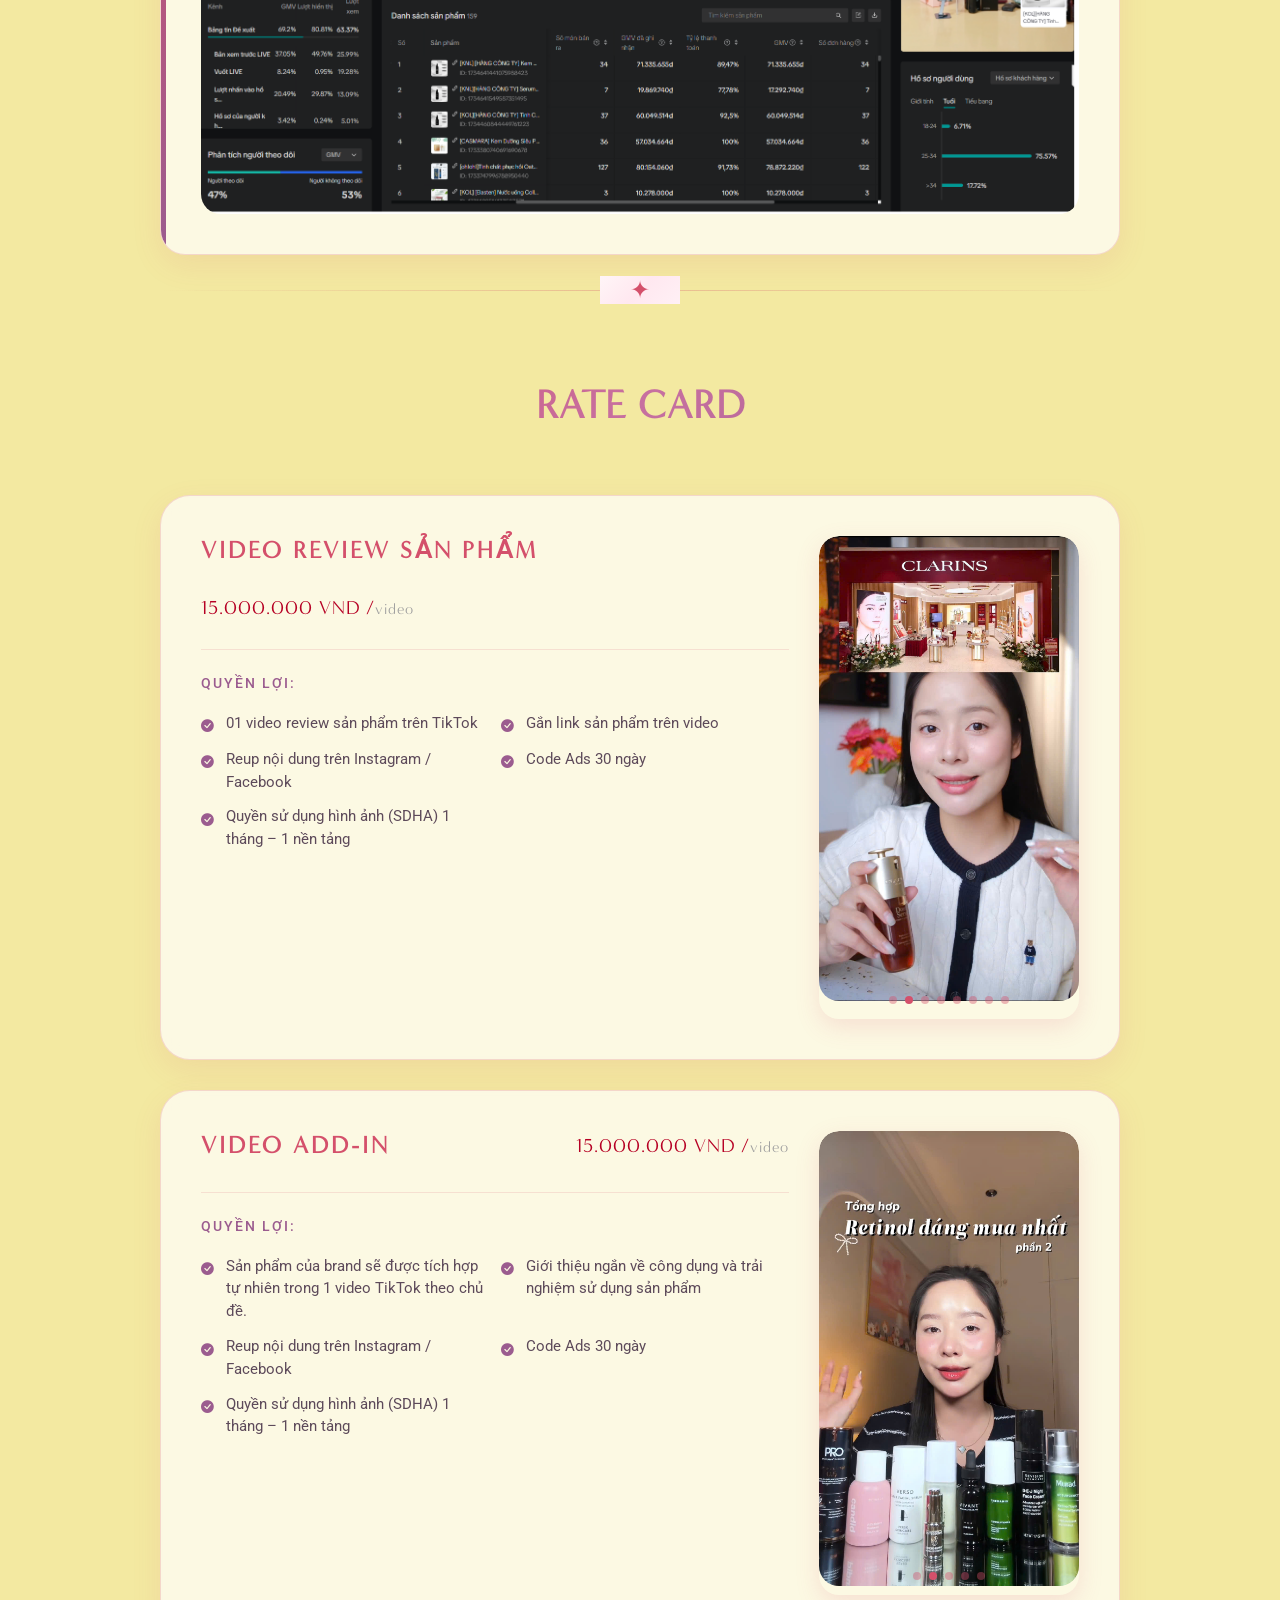
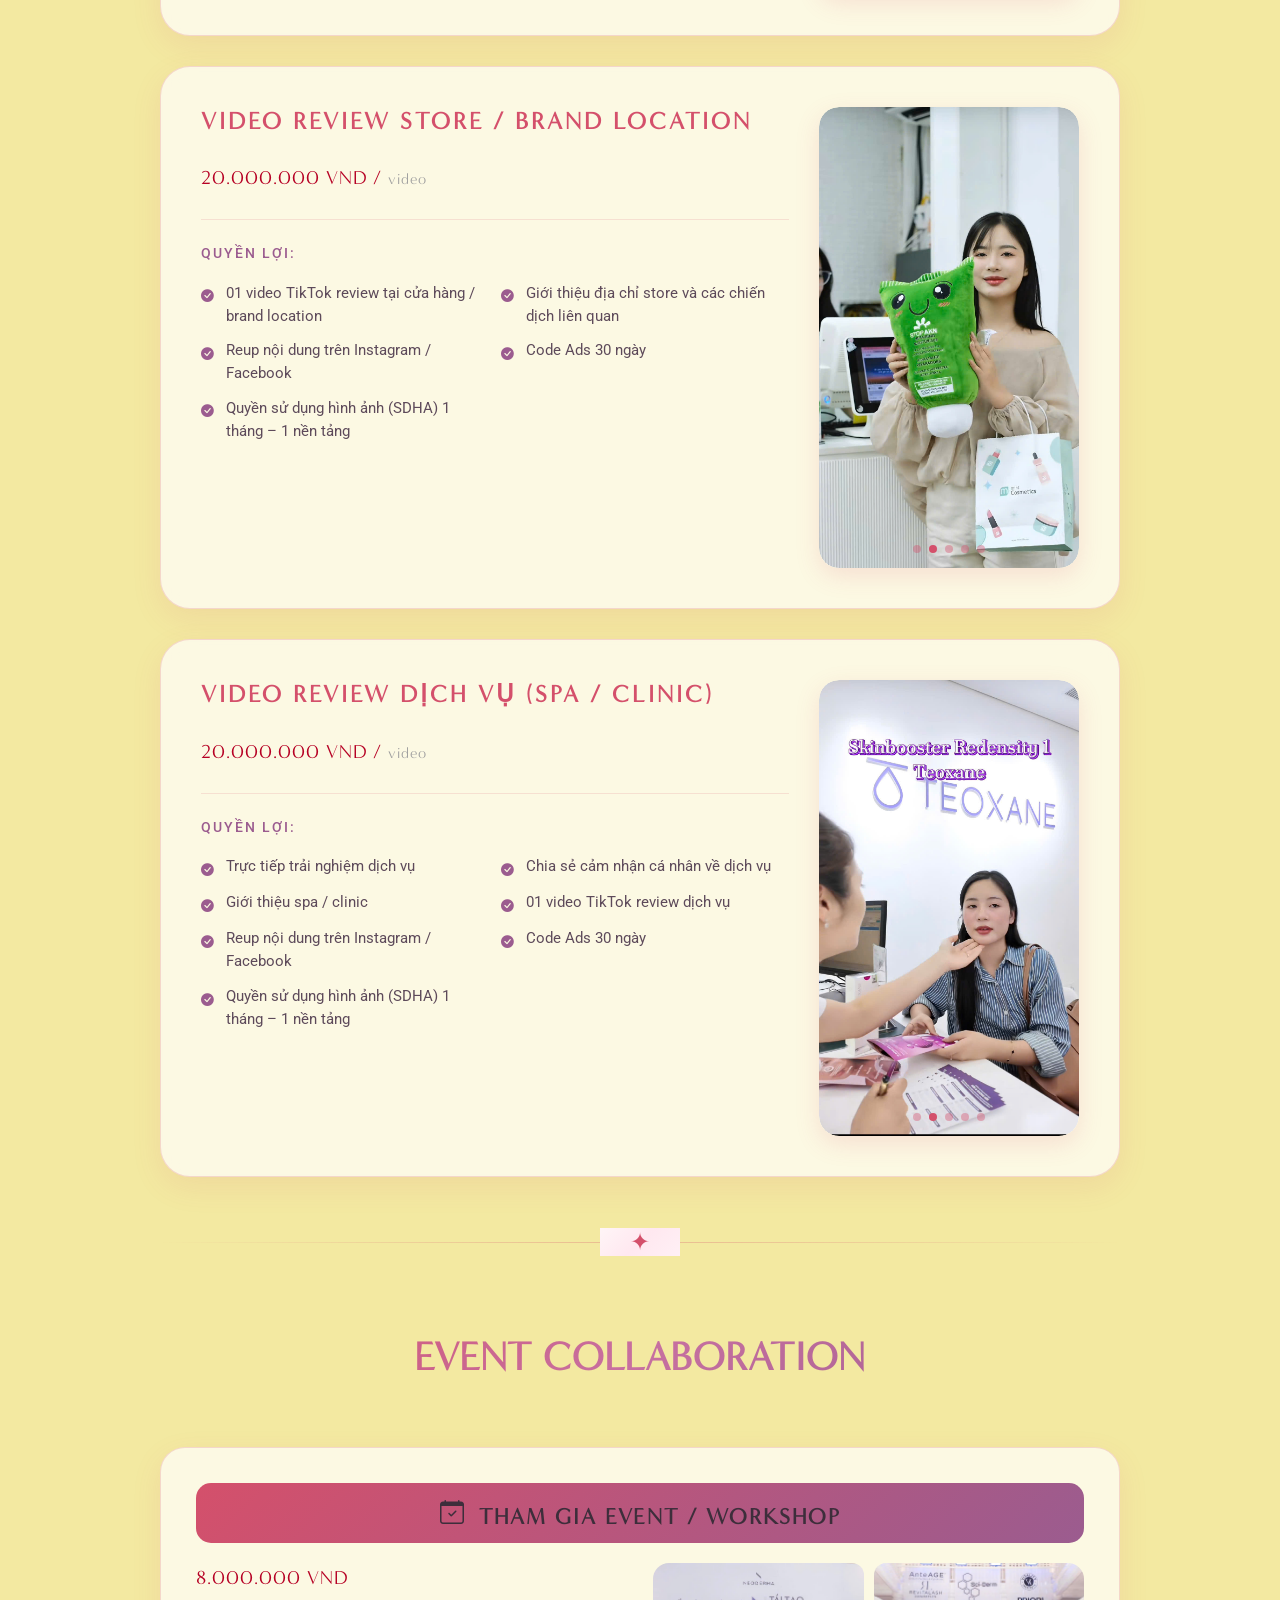
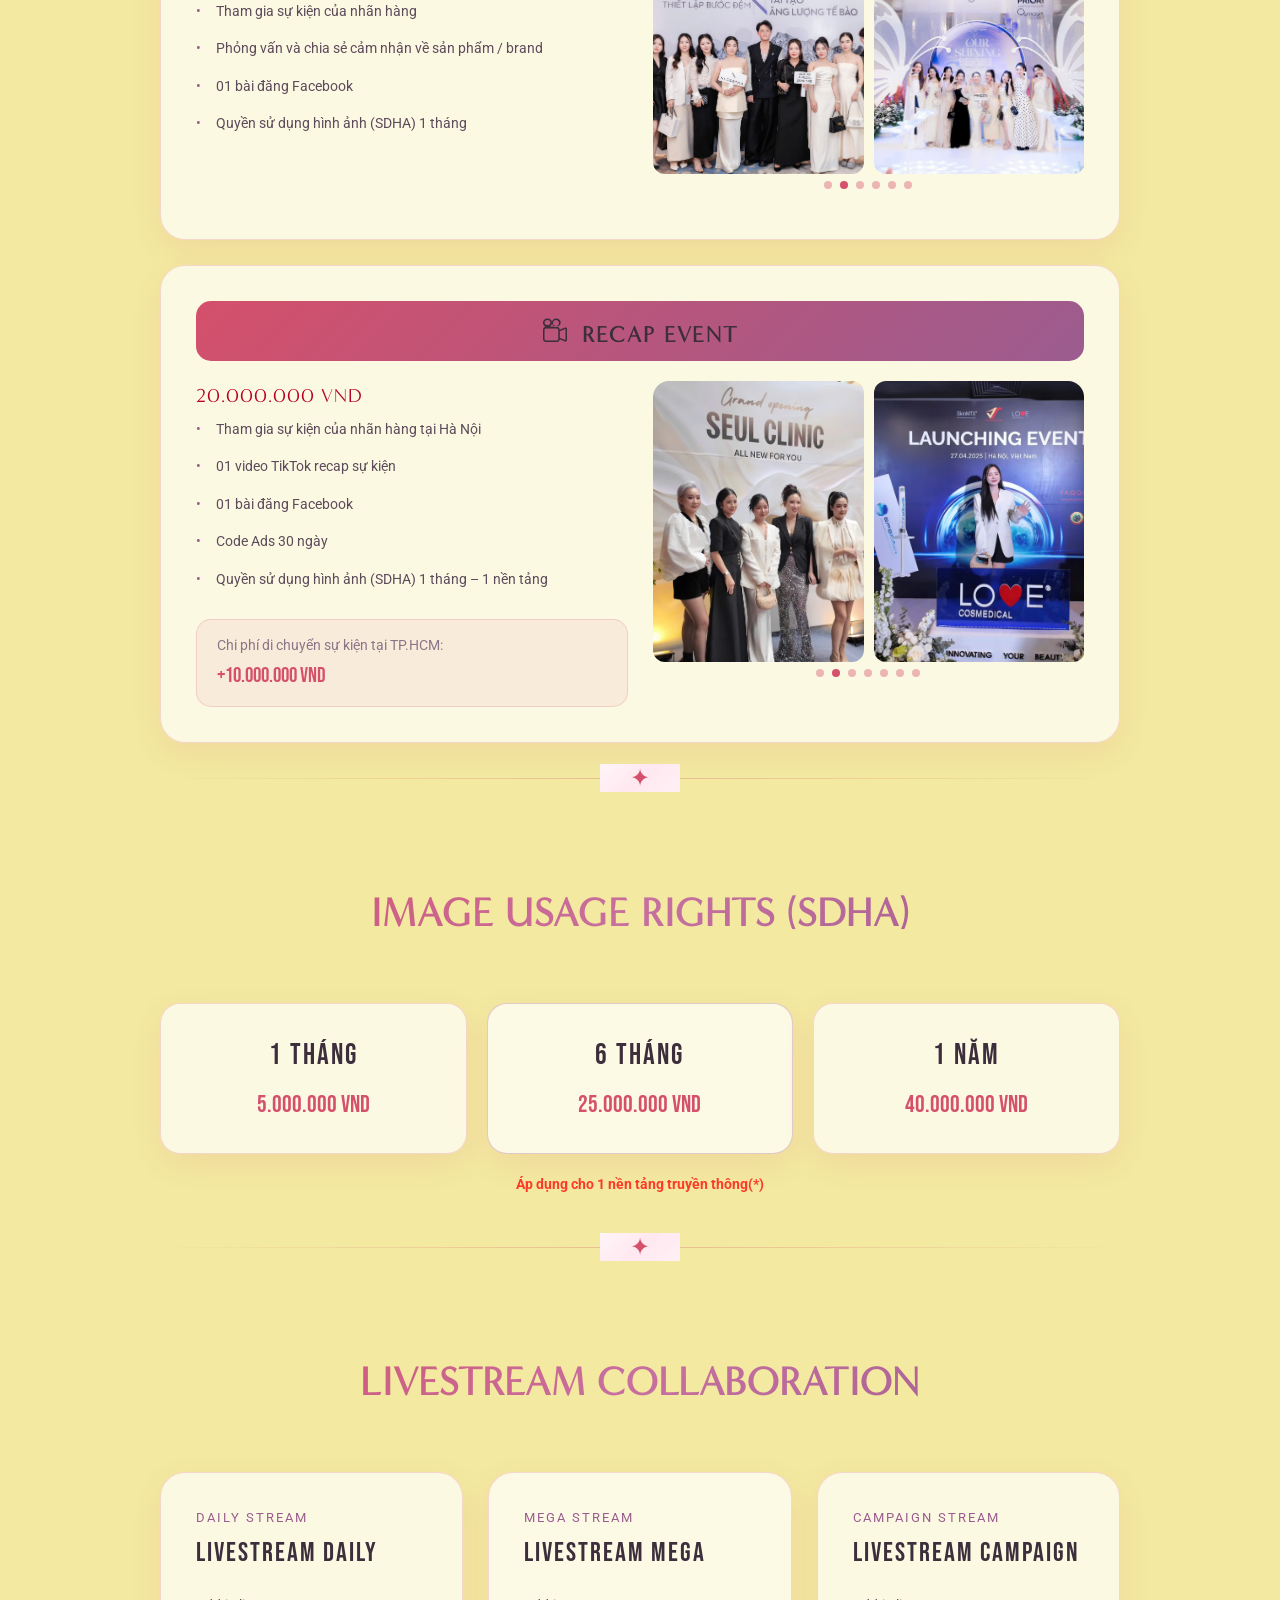
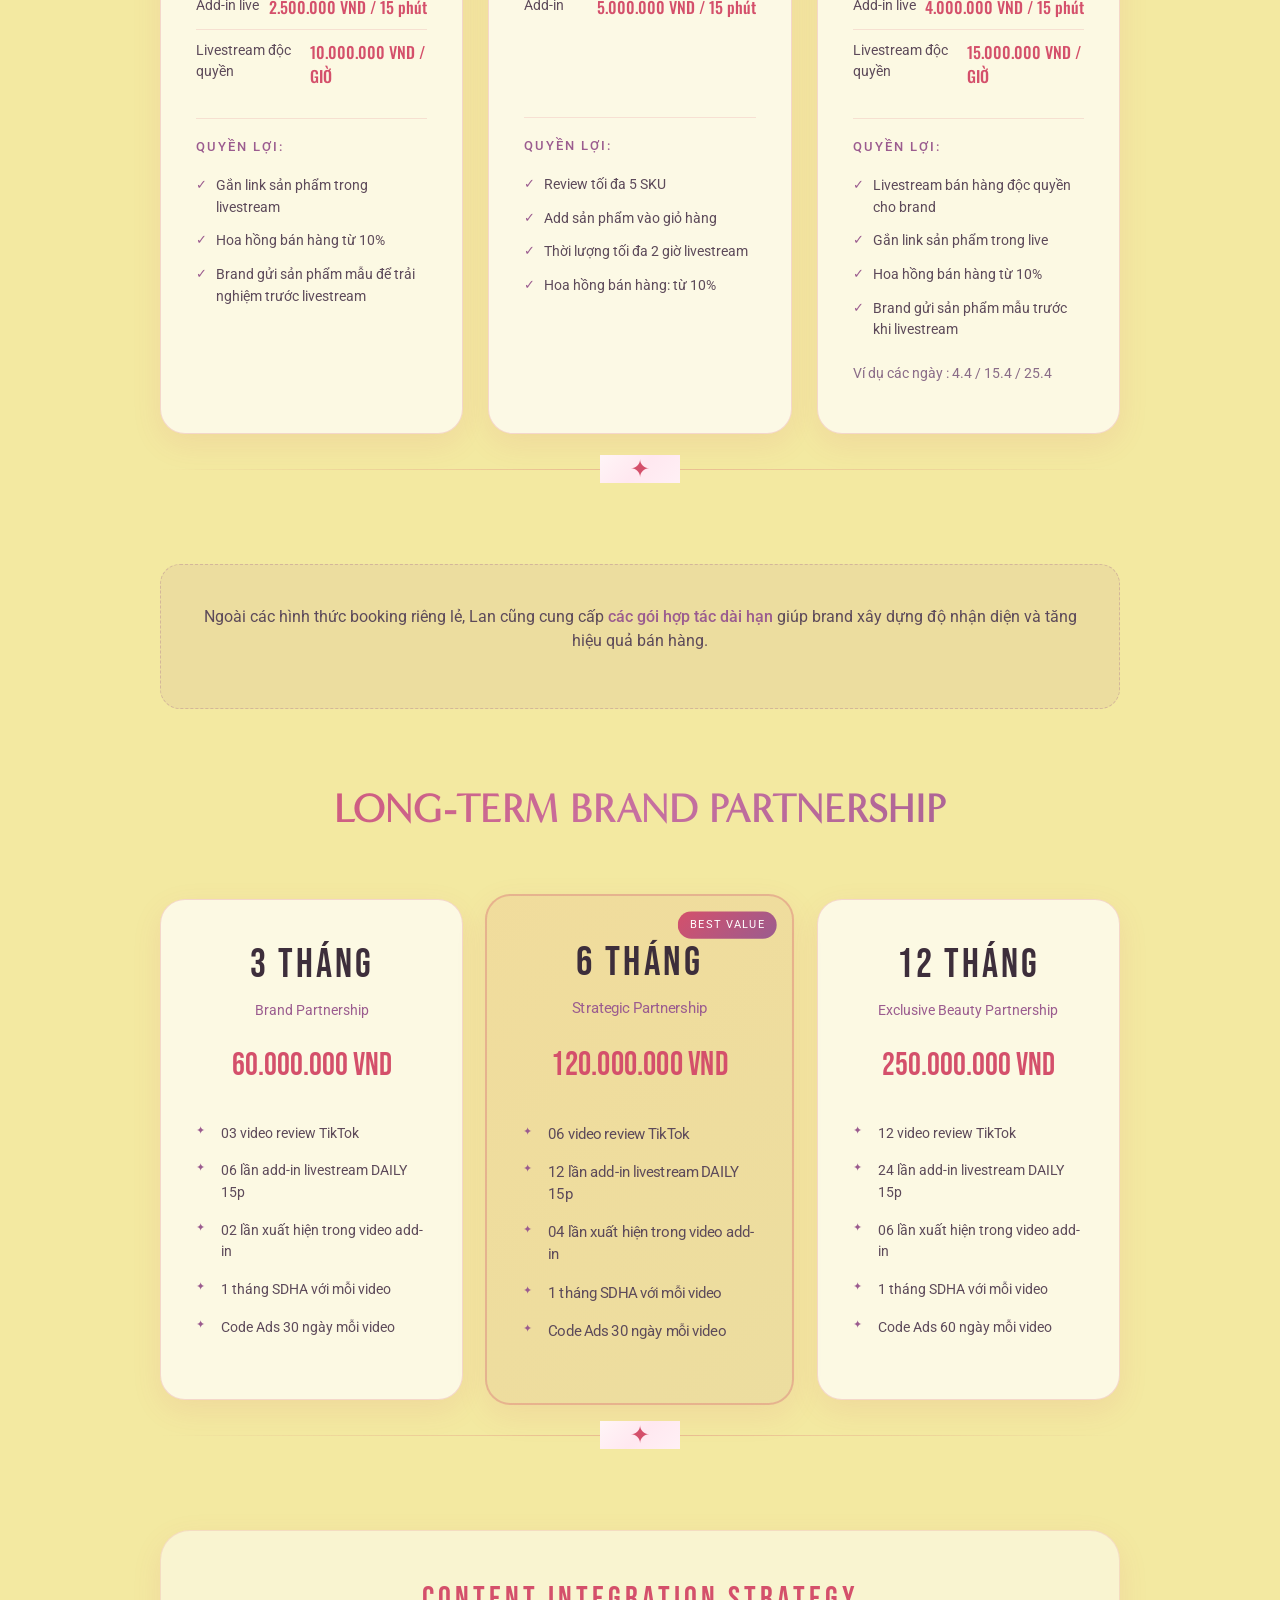
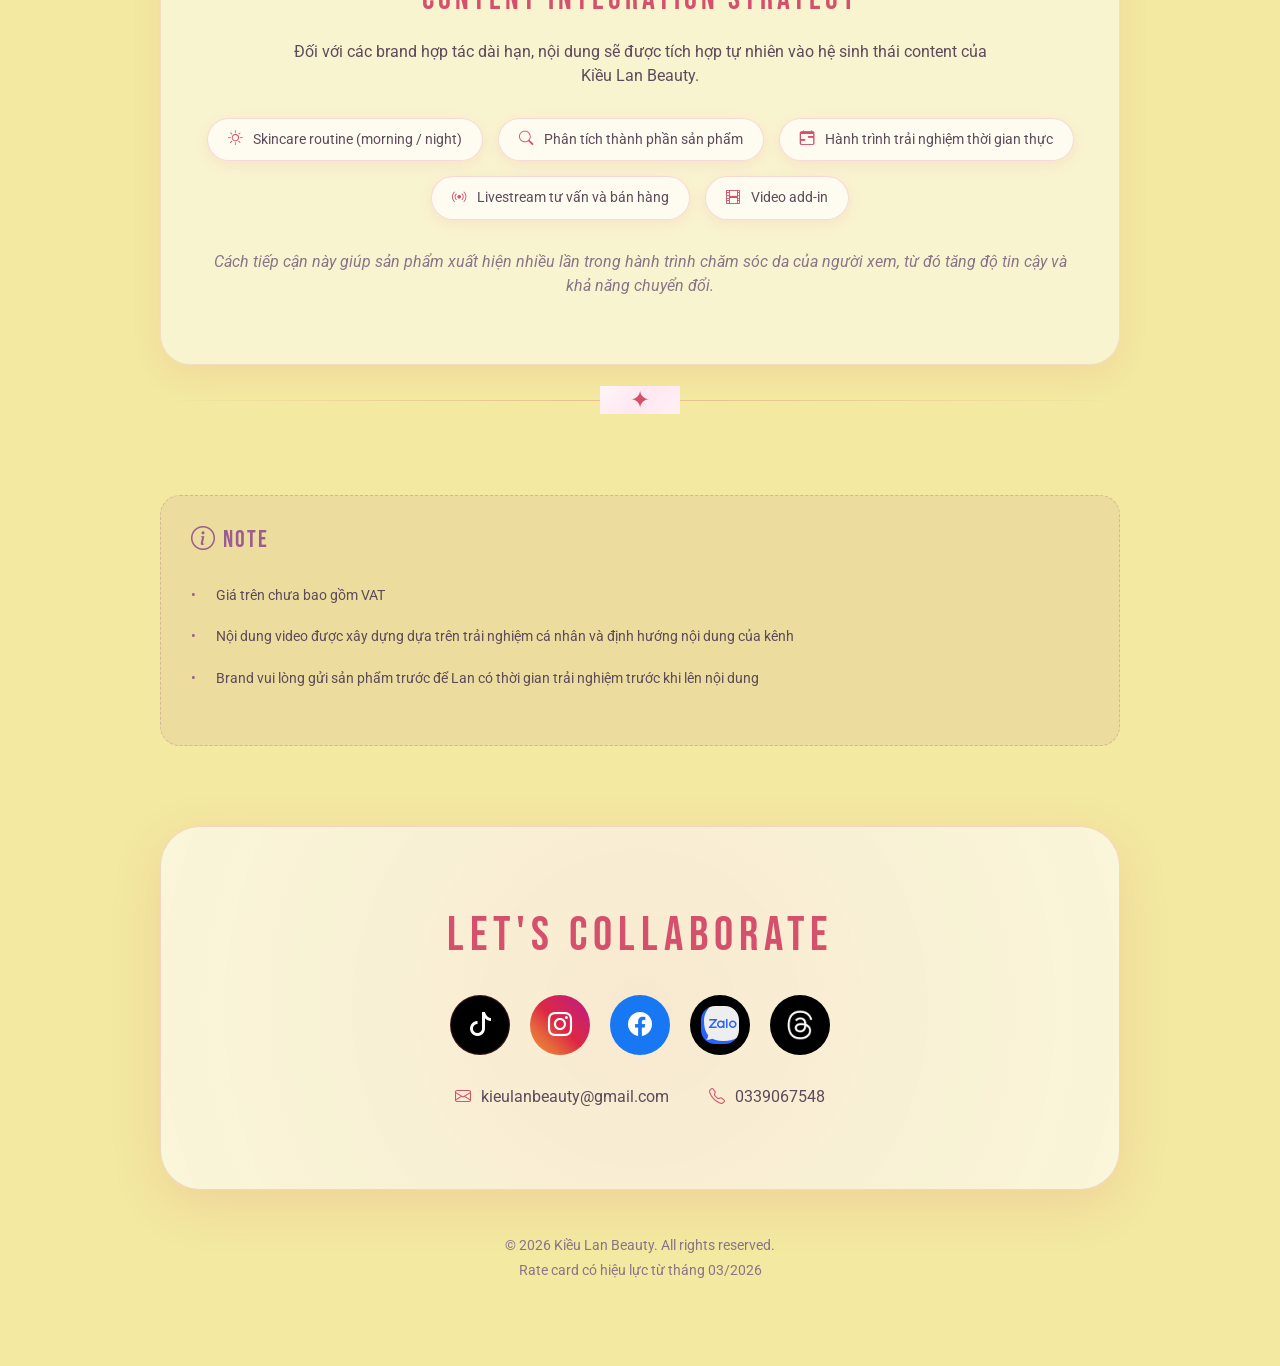
==== commit b223e9af: "fixx gsap" ====
--- a/index.html
+++ b/index.html
@@ -25,11 +25,6 @@
 </head>
 
 <body>
-    <!-- Page Load Overlay -->
-    <div id="page-loader">
-        <h1 class="loader-title">KIỀU LAN BEAUTY</h1>
-    </div>
-
     <!-- Side Navigation -->
     <nav class="side-nav" id="sideNav">
         <button class="side-nav-toggle" id="sideNavToggle"><i class="bi bi-list"></i></button>
@@ -56,17 +51,6 @@
         </ul>
     </nav>
 
-    <!-- Vertical Scroll Fill Text -->
-    <div class="scroll-fill-text" id="scrollFillText">
-        <span>K</span>
-        <span>I</span>
-        <span>E</span>
-        <span>U</span>
-        <span>L</span>
-        <span>A</span>
-        <span>N</span>
-    </div>
-
     <div class="bg-gradient">
         <div class="blob blob-1"></div>
         <div class="blob blob-2"></div>
@@ -880,8 +864,6 @@
     </div>
 
     <script src="https://cdn.jsdelivr.net/npm/bootstrap@5.3.3/dist/js/bootstrap.bundle.min.js"></script>
-    <script src="https://cdnjs.cloudflare.com/ajax/libs/gsap/3.12.5/gsap.min.js"></script>
-    <script src="https://cdnjs.cloudflare.com/ajax/libs/gsap/3.12.5/ScrollTrigger.min.js"></script>
     <script src="https://cdn.jsdelivr.net/npm/swiper@11/swiper-bundle.min.js"></script>
     <script>
         // Init Swiper for rate card sliders
@@ -1066,114 +1048,6 @@
             });
         })();
 
-        // ===== GSAP Section Header Scroll Animations =====
-        gsap.registerPlugin(ScrollTrigger);
-
-        document.querySelectorAll('.section-header').forEach(header => {
-            const h2 = header.querySelector('h2');
-            const sub = header.querySelector('.sub');
-
-            if (h2) {
-                gsap.fromTo(h2,
-                    { y: 60, opacity: 0, scale: 0.8, letterSpacing: '0px' },
-                    {
-                        y: 0, opacity: 1, scale: 1, letterSpacing: '1px',
-                        duration: 1, ease: 'power3.out',
-                        scrollTrigger: {
-                            trigger: header,
-                            start: 'top 85%',
-                            toggleActions: 'play none none none'
-                        }
-                    }
-                );
-            }
-
-            if (sub) {
-                gsap.fromTo(sub,
-                    { y: 30, opacity: 0 },
-                    {
-                        y: 0, opacity: 1,
-                        duration: 0.8, ease: 'power2.out', delay: 0.3,
-                        scrollTrigger: {
-                            trigger: header,
-                            start: 'top 85%',
-                            toggleActions: 'play none none none'
-                        }
-                    }
-                );
-            }
-        });
-
-        // ===== Vertical KIEULAN Scroll Fill =====
-        (function () {
-            const letters = document.querySelectorAll('#scrollFillText span');
-            const totalLetters = letters.length;
-
-            ScrollTrigger.create({
-                trigger: document.documentElement,
-                start: 'top top',
-                end: 'bottom bottom',
-                scrub: true,
-                onUpdate: function (self) {
-                    const progress = self.progress; // 0 to 1
-                    letters.forEach(function (letter, i) {
-                        var startPct = i / totalLetters;
-                        var endPct = (i + 1) / totalLetters;
-                        var letterProgress = (progress - startPct) / (endPct - startPct);
-                        letterProgress = Math.max(0, Math.min(1, letterProgress));
-                        letter.style.backgroundSize = '100% ' + (letterProgress * 100) + '%';
-                    });
-                }
-            });
-        })();
-
-        // ===== GSAP Page Load Animation: Zoom to Title =====
-        (function () {
-            const loader = document.getElementById('page-loader');
-            const loaderTitle = loader.querySelector('.loader-title');
-            const heroTitle = document.querySelector('.brand-name');
-
-            // Hide page content initially
-            gsap.set('.ratecard', { opacity: 0 });
-            gsap.set('.side-nav', { opacity: 0 });
-            gsap.set('.bg-gradient', { opacity: 0 });
-
-            const tl = gsap.timeline({
-                onComplete: function () {
-                    loader.style.display = 'none';
-                }
-            });
-
-            // Title appears with scale up
-            tl.fromTo(loaderTitle,
-                { scale: 0.3, opacity: 0, letterSpacing: '0px' },
-                { scale: 1, opacity: 1, letterSpacing: '15px', duration: 1.2, ease: 'power3.out' }
-            )
-            // Hold for a moment
-            .to(loaderTitle, { duration: 0.4 })
-            // Zoom in massively and fade out
-            .to(loaderTitle, {
-                scale: 50,
-                opacity: 0,
-                duration: 1,
-                ease: 'power2.in'
-            })
-            // Fade out the loader background
-            .to(loader, {
-                opacity: 0,
-                duration: 0.3,
-                ease: 'power1.out'
-            }, '-=0.5')
-            // Reveal the page content
-            .to('.bg-gradient', { opacity: 1, duration: 0.5, ease: 'power1.out' }, '-=0.3')
-            .to('.ratecard', { opacity: 1, duration: 0.8, ease: 'power2.out' }, '-=0.3')
-            .to('.side-nav', { opacity: 1, duration: 0.5, ease: 'power1.out' }, '-=0.5')
-            // Animate the hero title entrance
-            .fromTo(heroTitle,
-                { scale: 1.5, opacity: 0 },
-                { scale: 1, opacity: 1, duration: 0.8, ease: 'back.out(1.7)' }, '-=0.5'
-            );
-        })();
     </script>
 </body>
 
--- a/tuan.css
+++ b/tuan.css
@@ -4,35 +4,6 @@
     font-weight: normal;
     font-style: normal;
     font-display: swap;
-}
-
-/* ===== Page Load Overlay ===== */
-#page-loader {
-    position: fixed;
-    top: 0;
-    left: 0;
-    width: 100%;
-    height: 100%;
-    z-index: 99999;
-    display: flex;
-    align-items: center;
-    justify-content: center;
-    background: linear-gradient(135deg, #f9e4ec, #f4d7ef, #ffeaf1);
-    overflow: hidden;
-}
-
-.loader-title {
-    font-family: 'Fjalla One', sans-serif;
-    font-size: clamp(2.5rem, 7vw, 6rem);
-    font-weight: 700;
-    letter-spacing: 8px;
-    background: linear-gradient(135deg, #d4506b 0%, #c770a0 50%, #9b5c8f 100%);
-    -webkit-background-clip: text;
-    -webkit-text-fill-color: transparent;
-    background-clip: text;
-    text-align: center;
-    white-space: nowrap;
-    will-change: transform, opacity;
 }
 
 * {
@@ -135,41 +106,7 @@
     opacity: 1;
 }
 
-/* ===== Vertical Scroll Fill Text ===== */
-.scroll-fill-text {
-    position: fixed;
-    left: 15px;
-    top: 0;
-    height: 100vh;
-    z-index: 9998;
-    display: flex;
-    flex-direction: column;
-    align-items: center;
-    justify-content: center;
-    gap: 0;
-    pointer-events: none;
-}
-
-.scroll-fill-text span {
-    font-family: 'Fjalla One', sans-serif;
-    font-size: calc(100vh / 7 - 4px);
-    font-weight: 700;
-    line-height: 1;
-    color: transparent;
-    -webkit-text-stroke: 2px rgba(212, 80, 107, 0.2);
-    will-change: background-size;
-    background: linear-gradient(to bottom, #d4506b 0%, #c770a0 100%);
-    -webkit-background-clip: text;
-    background-clip: text;
-    background-size: 100% 0%;
-    background-position: top;
-    background-repeat: no-repeat;
-}
-
 @media (max-width: 768px) {
-    .scroll-fill-text {
-        display: none;
-    }
     .side-nav-toggle {
         display: flex;
         align-items: center;
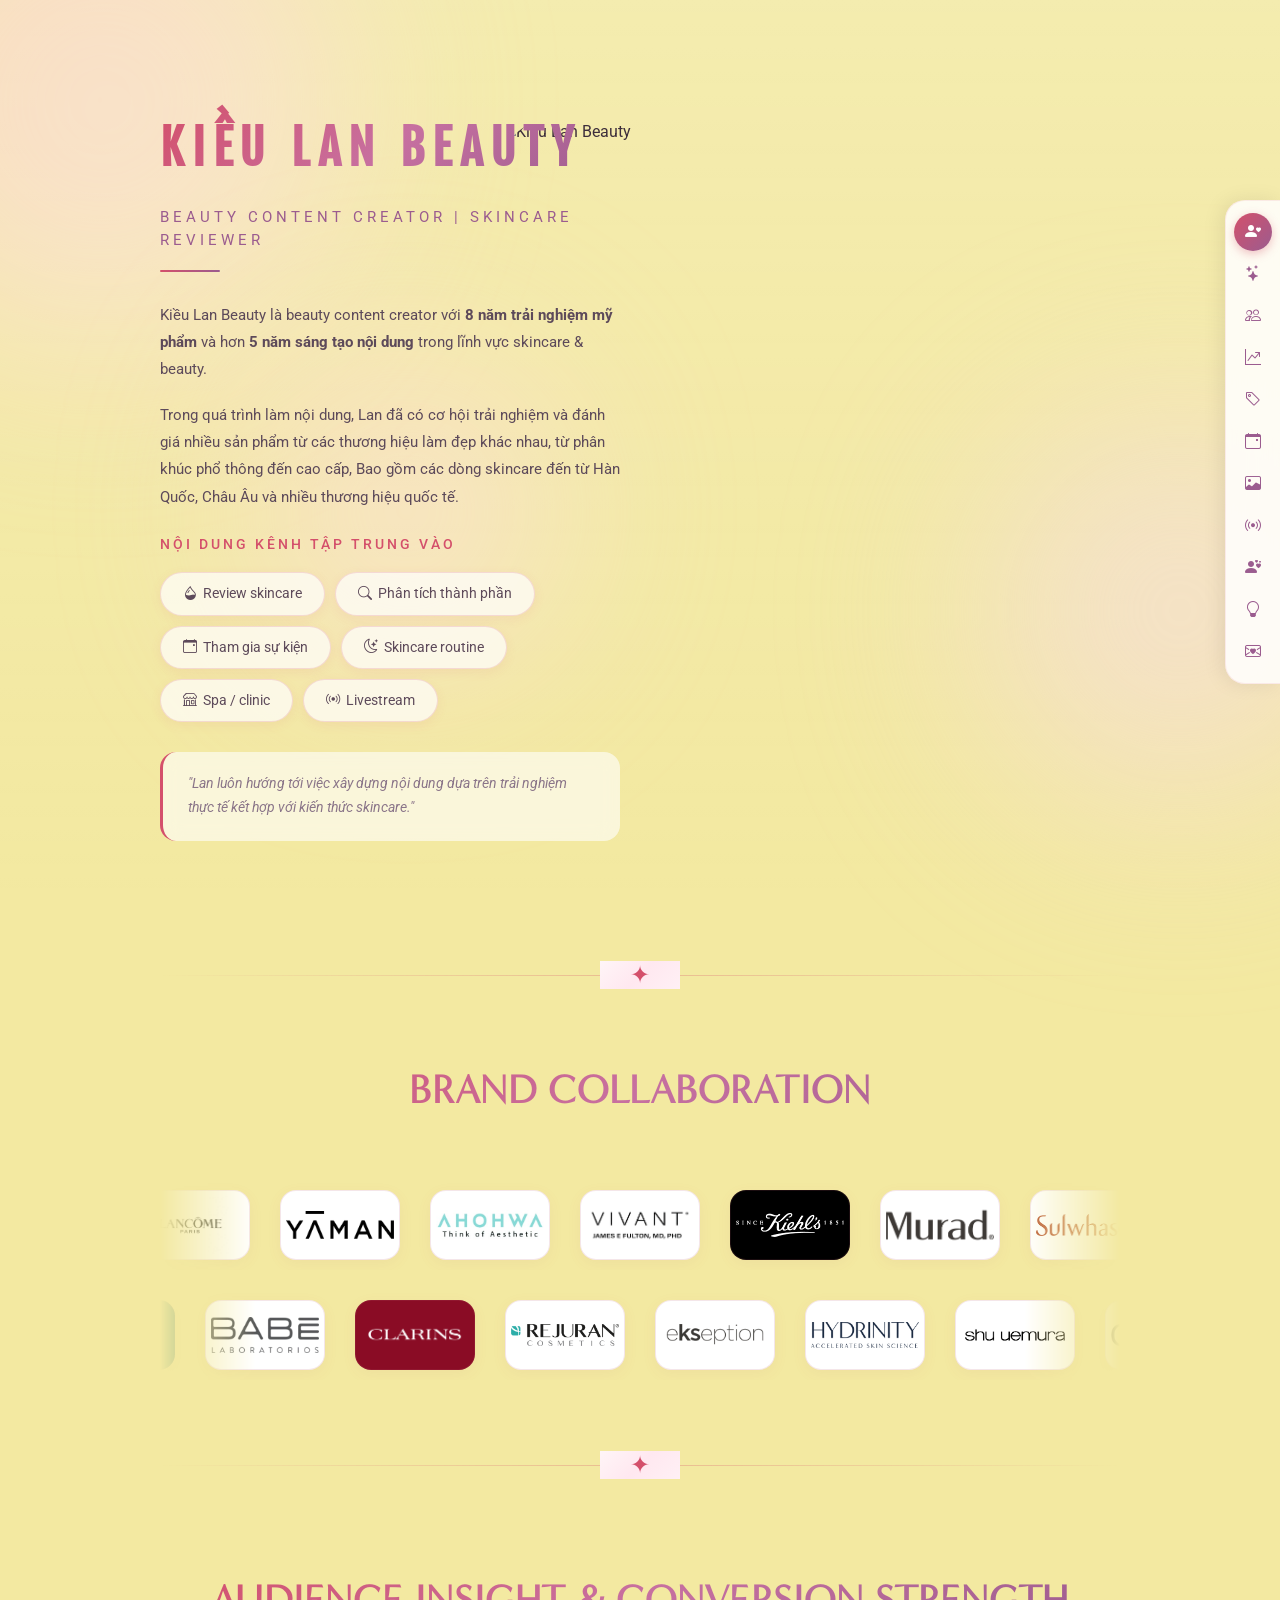
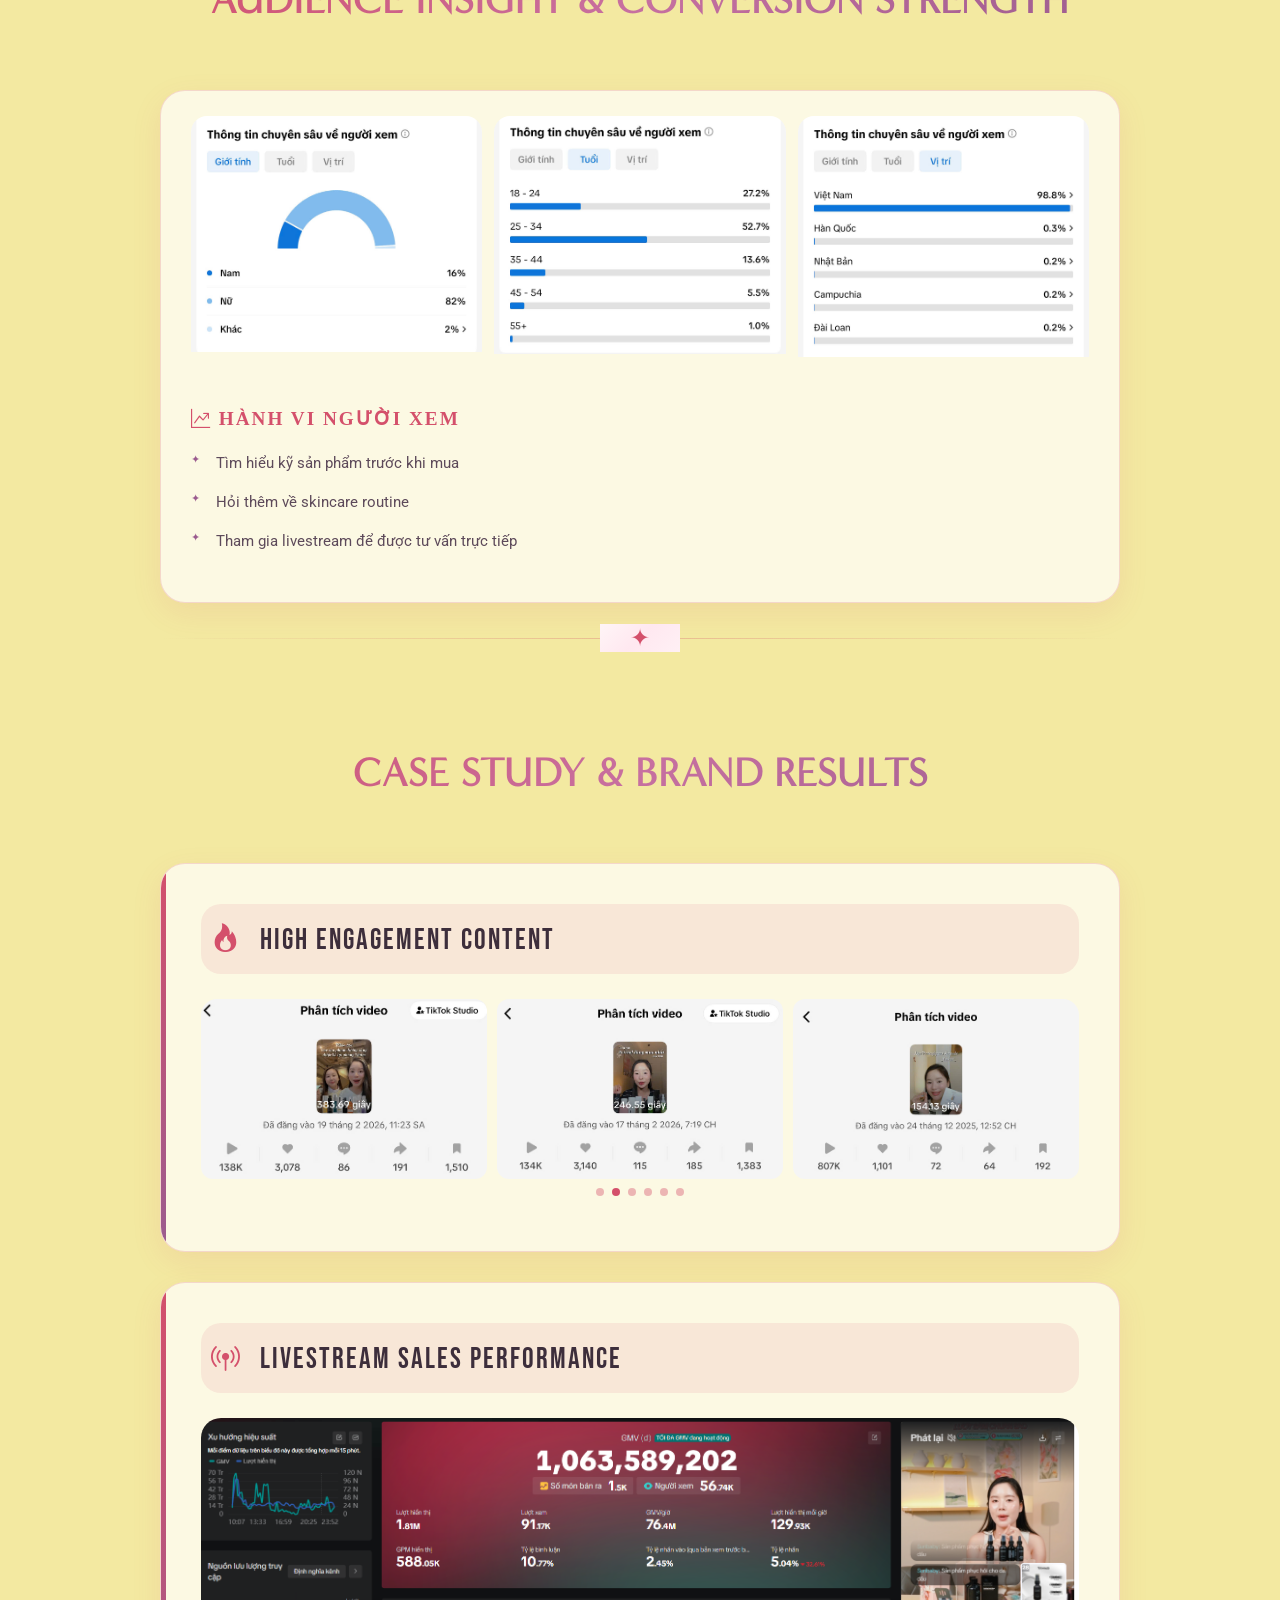
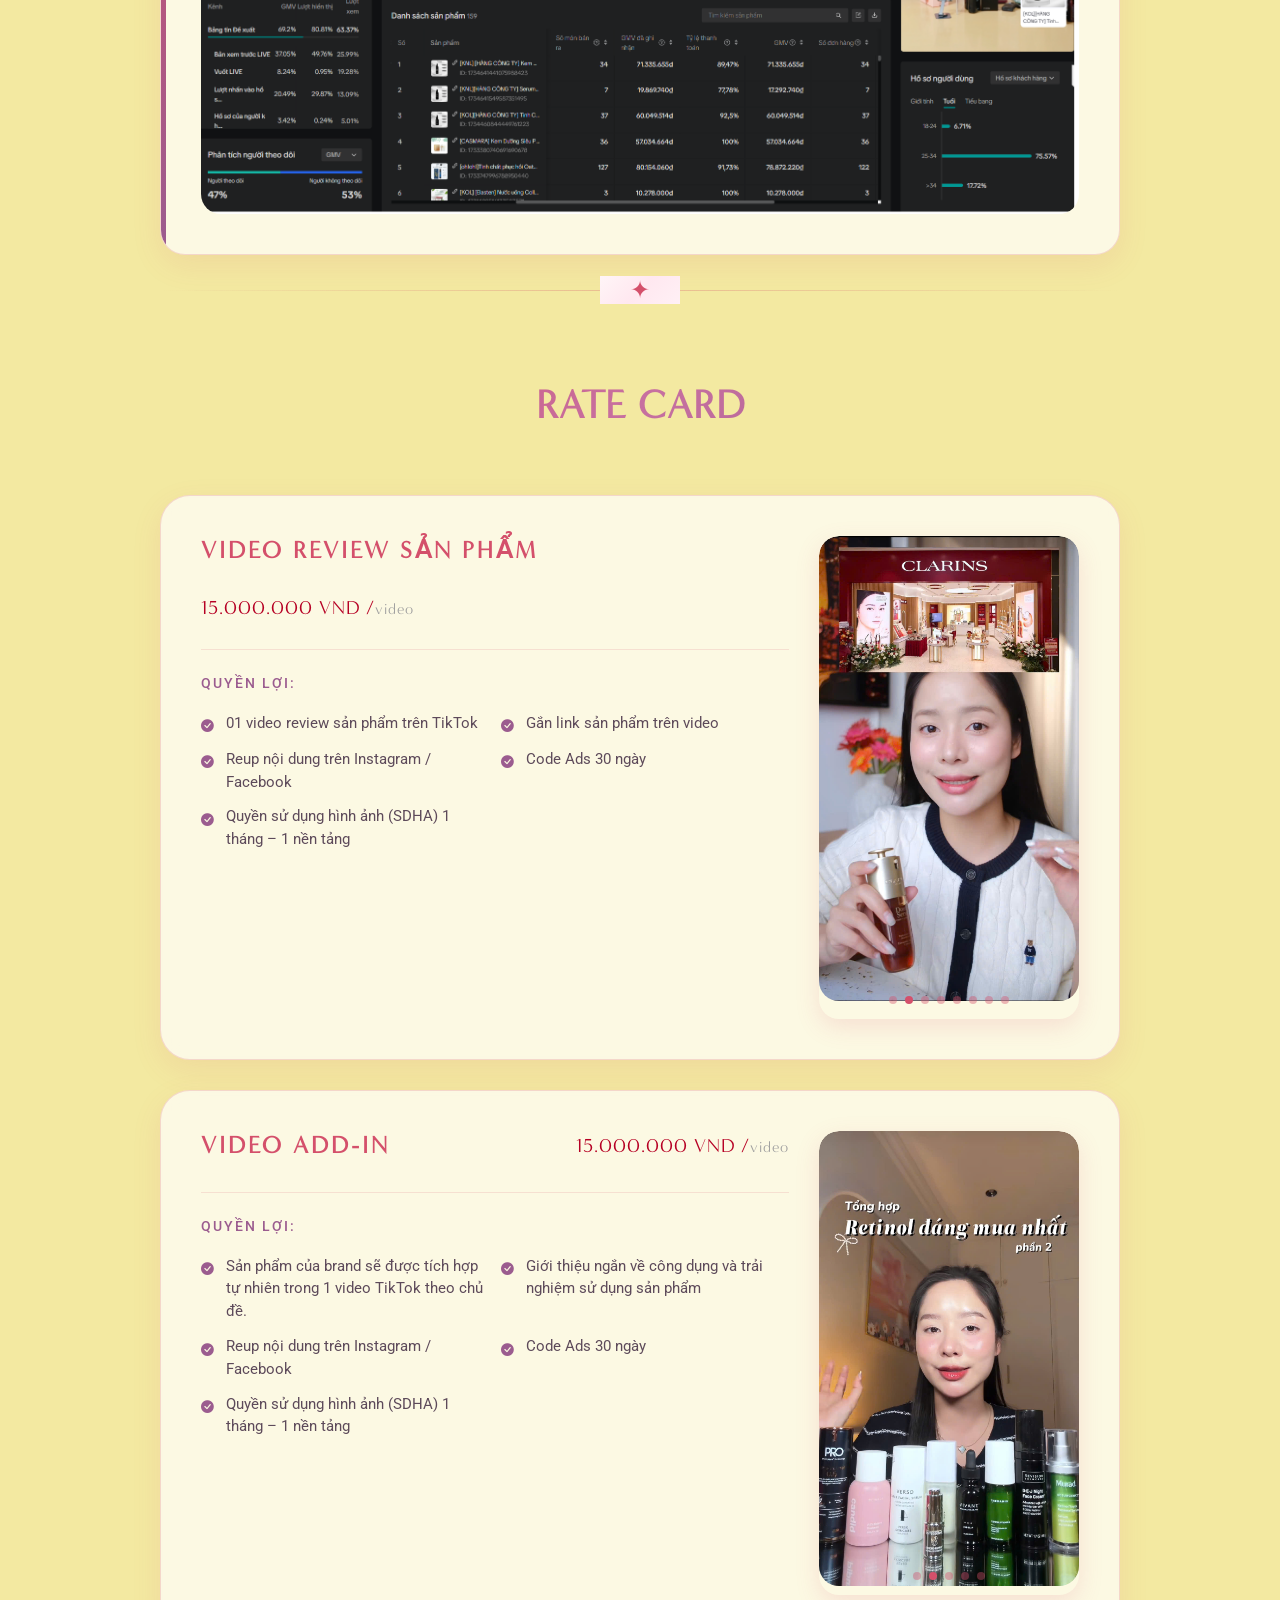
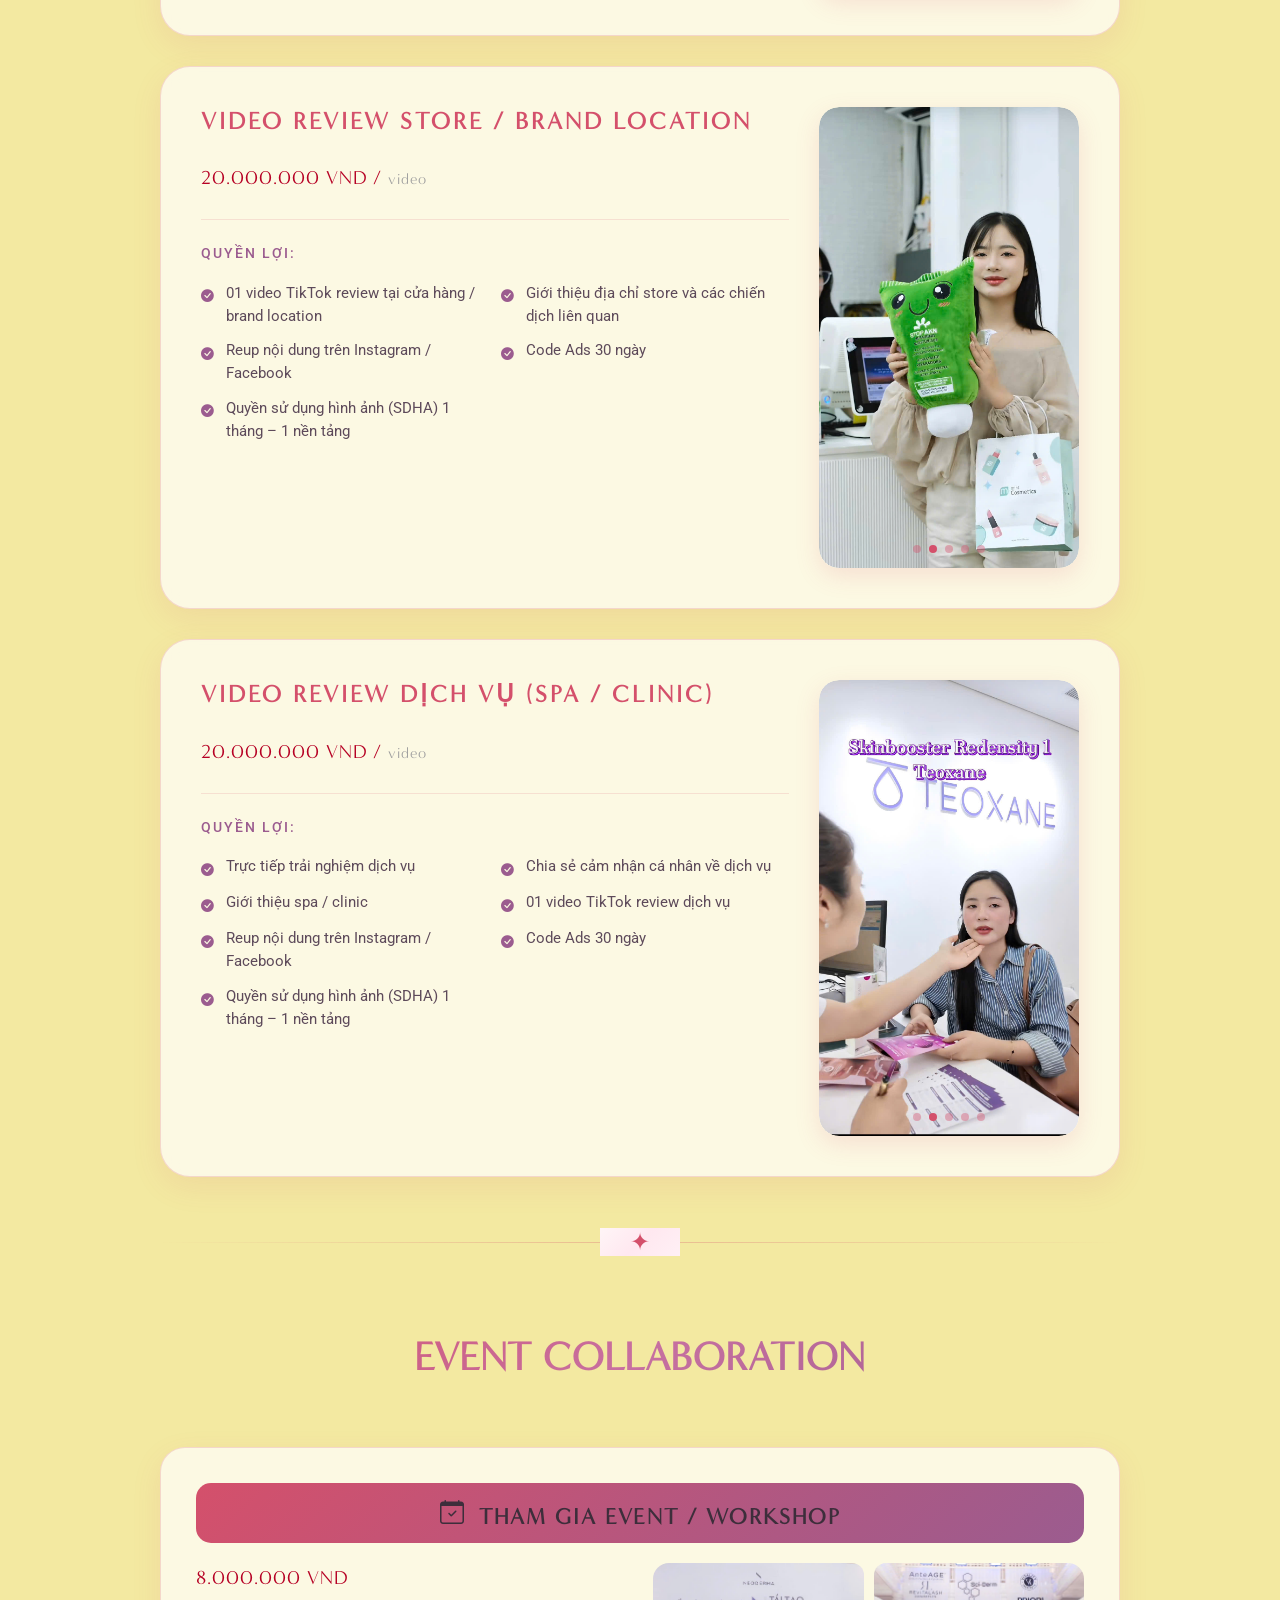
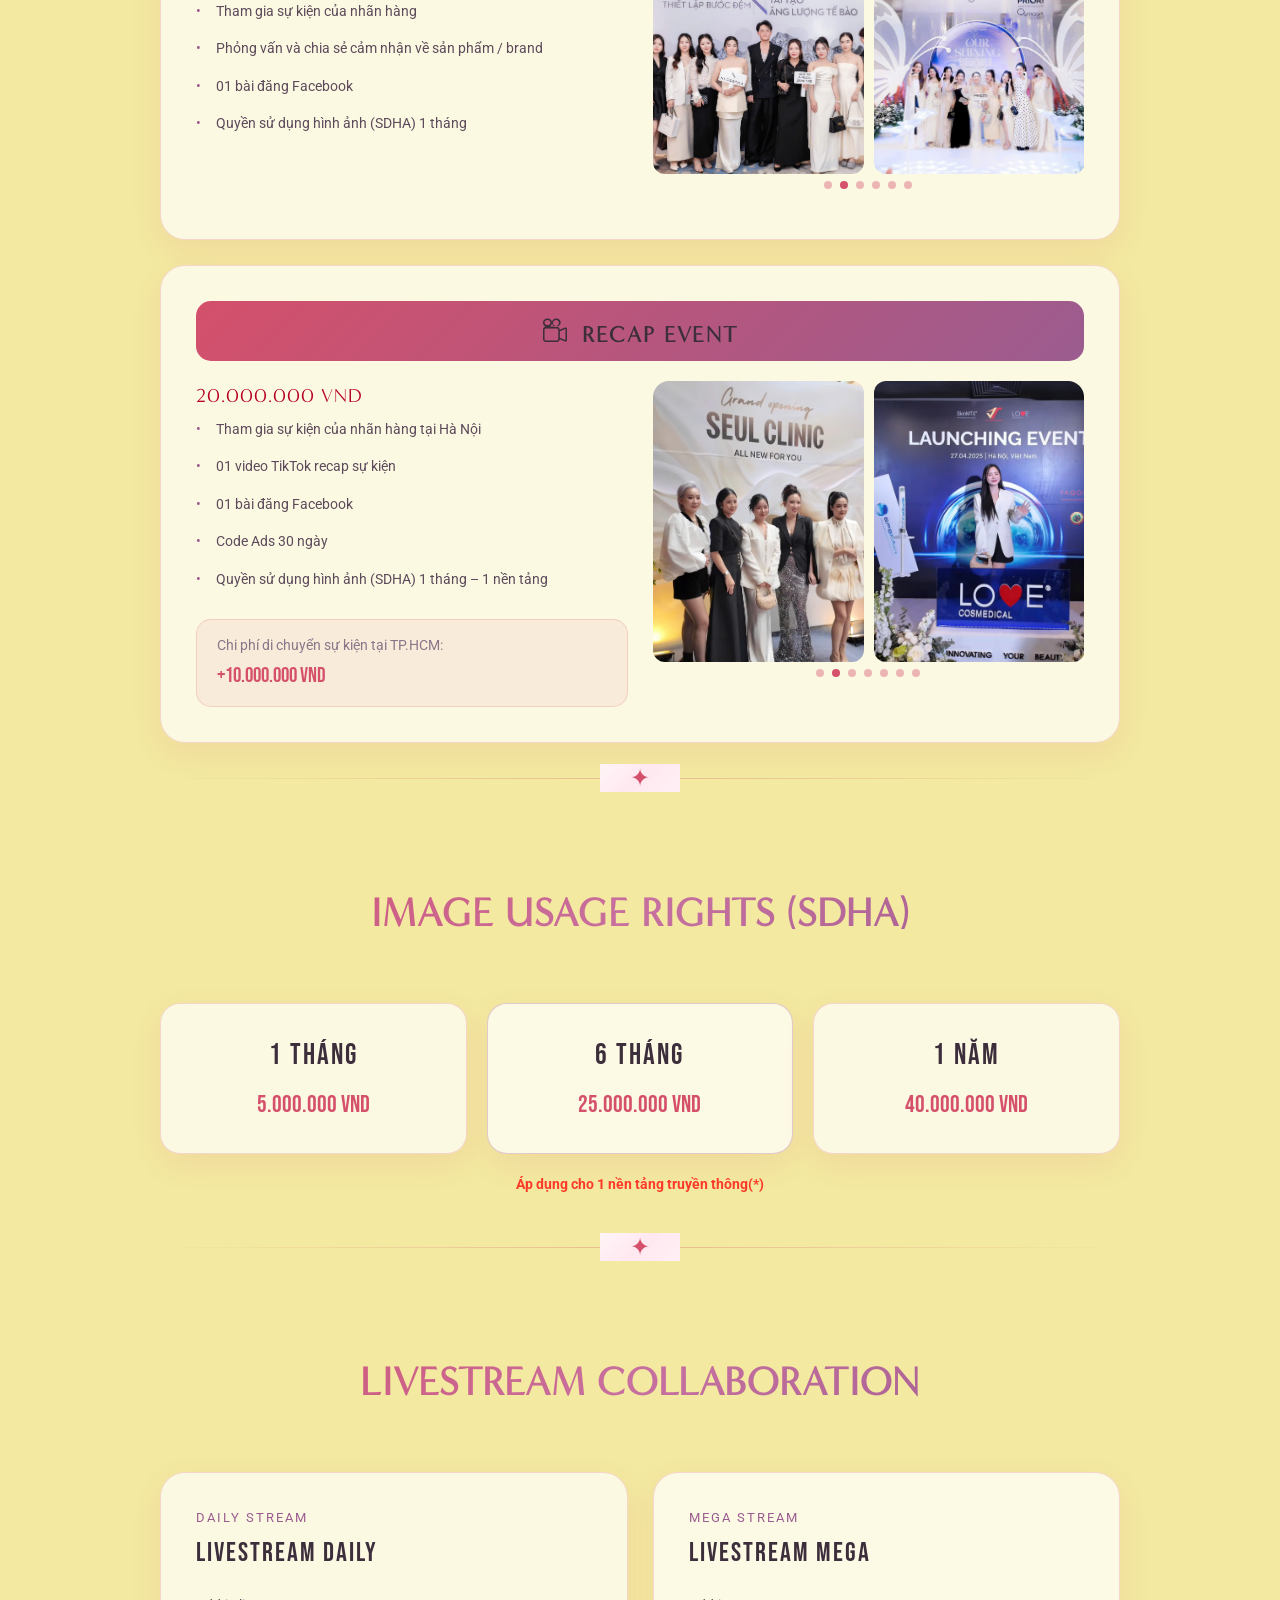
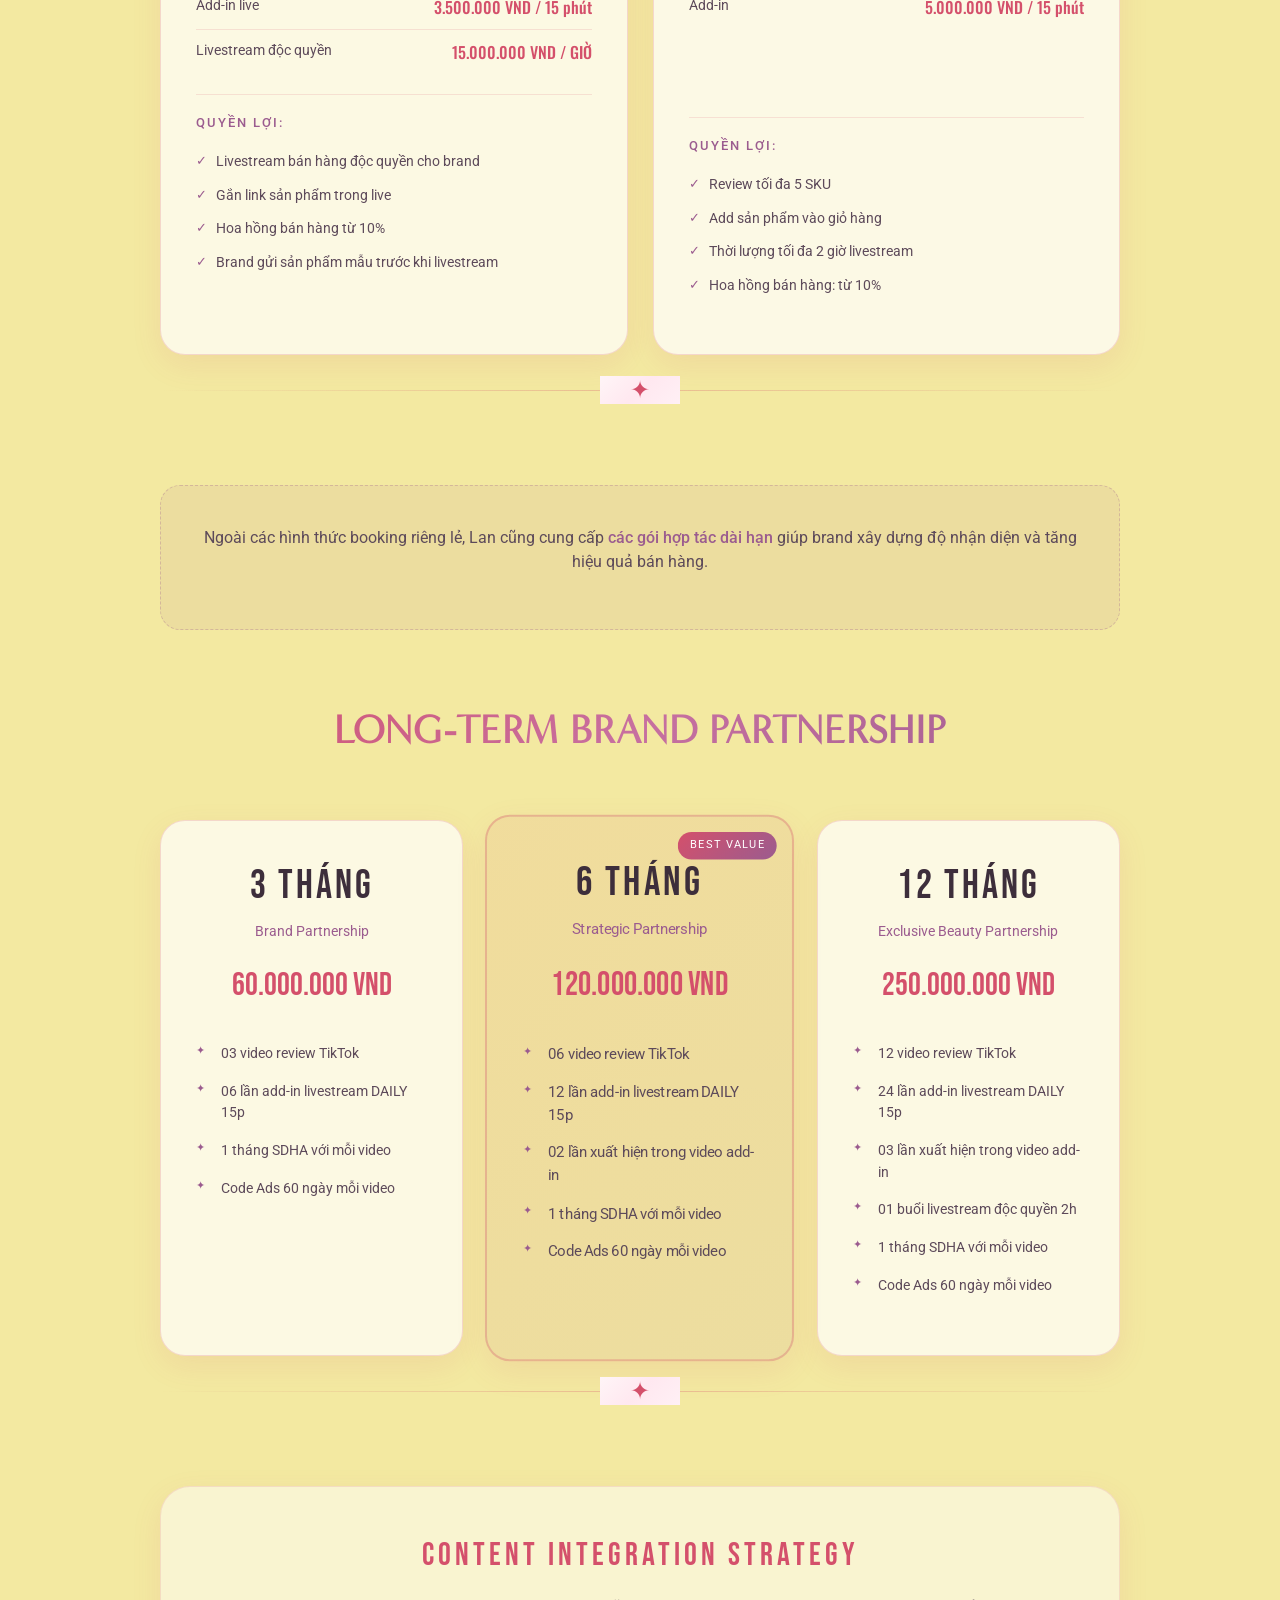
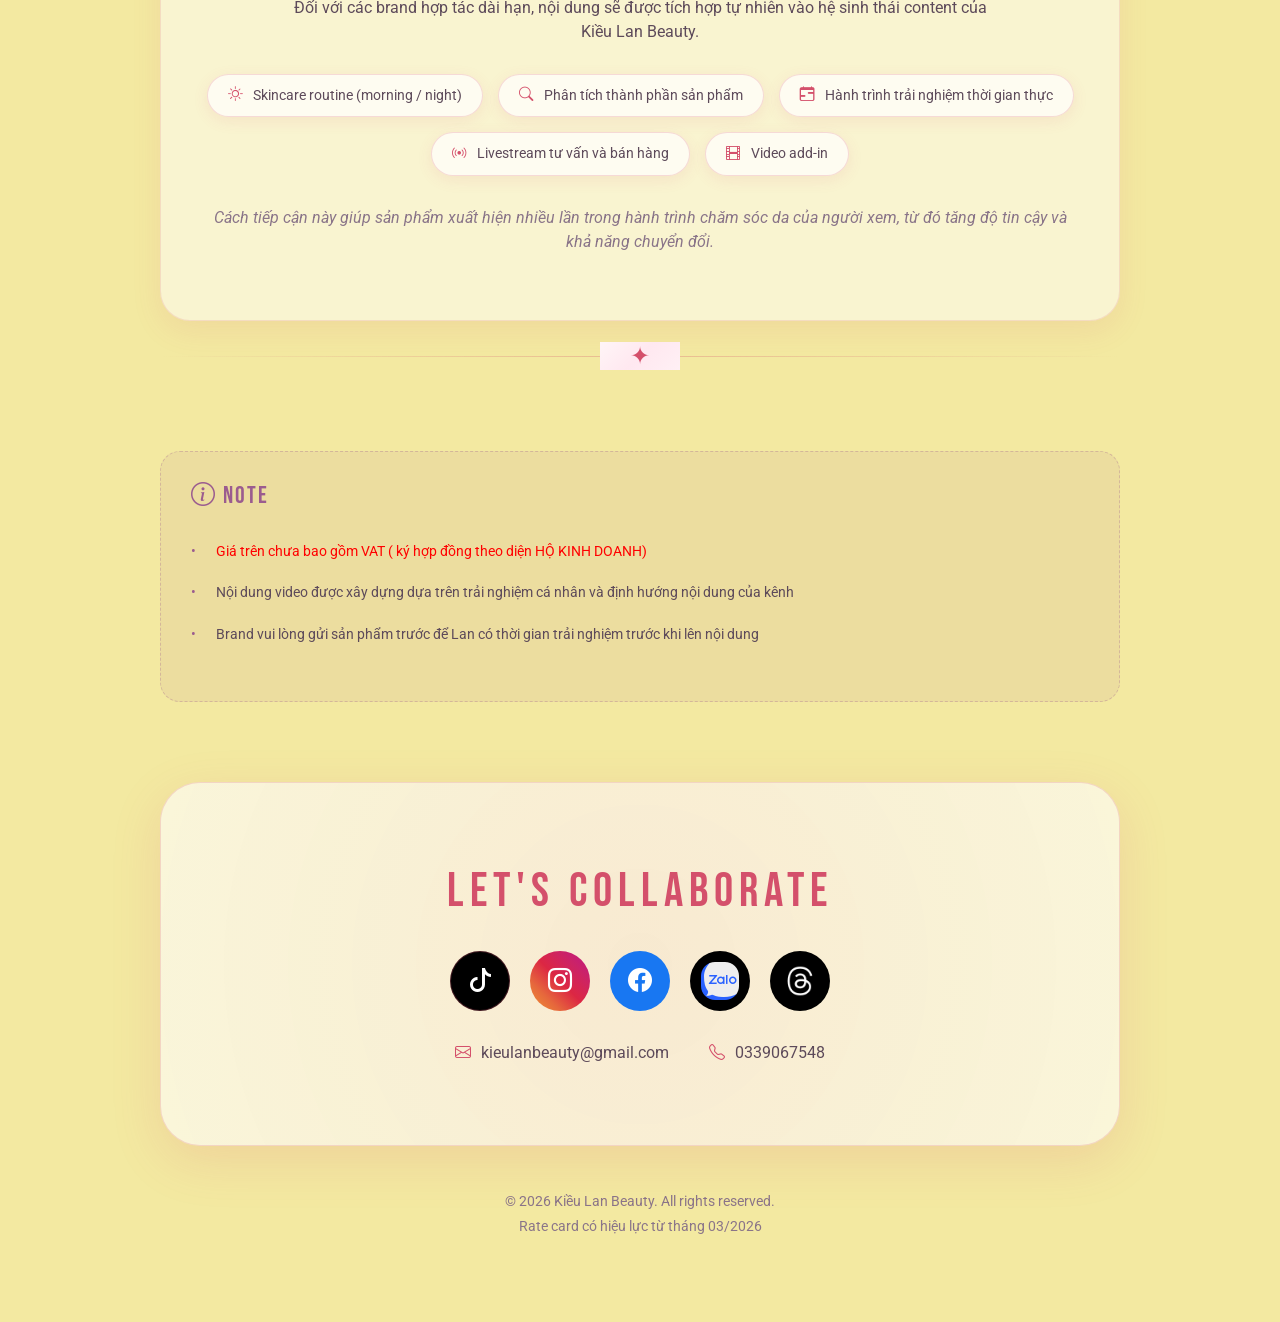
==== commit da0759c9: "up" ====
--- a/index.html
+++ b/index.html
@@ -644,19 +644,20 @@
                     <div class="livestream-prices">
                         <div class="livestream-price-item">
                             <span class="livestream-price-label">Add-in live</span>
-                            <span class="livestream-price-value">2.500.000 VND / 15 phút</span>
+                            <span class="livestream-price-value">3.500.000 VND / 15 phút</span>
                         </div>
                         <div class="livestream-price-item">
                             <span class="livestream-price-label">Livestream độc quyền</span>
-                            <span class="livestream-price-value">10.000.000 VND / GIỜ</span>
+                            <span class="livestream-price-value">15.000.000 VND / GIỜ</span>
                         </div>
                     </div>
                     <div class="livestream-benefits">
                         <h5>Quyền lợi:</h5>
                         <ul>
-                            <li>Gắn link sản phẩm trong livestream</li>
+                            <li>Livestream bán hàng độc quyền cho brand</li>
+                            <li>Gắn link sản phẩm trong live</li>
                             <li>Hoa hồng bán hàng từ 10%</li>
-                            <li>Brand gửi sản phẩm mẫu để trải nghiệm trước livestream</li>
+                            <li>Brand gửi sản phẩm mẫu trước khi livestream</li>
                         </ul>
                     </div>
                 </div>
@@ -686,7 +687,7 @@
                 </div>
 
                 <!-- Livestream Campaign -->
-                <div class="livestream-card">
+                <!-- <div class="livestream-card">
                     <div class="livestream-type">Campaign Stream</div>
                     <h3 class="livestream-title">LIVESTREAM CAMPAIGN</h3>
                     <div class="livestream-prices">
@@ -711,7 +712,7 @@
                     <p style="color: #8a6c88; font-size: 0.85rem; margin-bottom: 15px;">Ví dụ các ngày : 4.4 / 15.4 /
                         25.4 </p>
 
-                </div>
+                </div> -->
             </div>
         </section>
 
@@ -743,10 +744,10 @@
                     <ul class="partnership-includes">
                         <li>03 video review TikTok</li>
                         <li>06 lần add-in livestream DAILY 15p</li>
-                        <li>02 lần xuất hiện trong video add-in</li>
+                        <!-- <li>02 lần xuất hiện trong video add-in</li> -->
                         <!-- <li>01 bài đăng Facebook</li> -->
                         <li>1 tháng SDHA với mỗi video</li>
-                        <li>Code Ads 30 ngày mỗi video</li>
+                        <li>Code Ads 60 ngày mỗi video</li>
                     </ul>
                 </div>
 
@@ -759,10 +760,10 @@
                     <ul class="partnership-includes">
                         <li>06 video review TikTok</li>
                         <li>12 lần add-in livestream DAILY 15p</li>
-                        <li>04 lần xuất hiện trong video add-in</li>
+                        <li>02 lần xuất hiện trong video add-in</li>
                         <!-- <li>02 bài đăng Facebook</li> -->
                         <li>1 tháng SDHA với mỗi video</li>
-                        <li>Code Ads 30 ngày mỗi video</li>
+                        <li>Code Ads 60 ngày mỗi video</li>
                     </ul>
                 </div>
 
@@ -774,7 +775,8 @@
                     <ul class="partnership-includes">
                         <li>12 video review TikTok</li>
                         <li>24 lần add-in livestream DAILY 15p</li>
-                        <li>06 lần xuất hiện trong video add-in</li>
+                        <li>03 lần xuất hiện trong video add-in</li>
+                        <li>01 buổi livestream độc quyền 2h</li>
                         <!-- <li>04 bài đăng Facebook</li> -->
                         <li>1 tháng SDHA với mỗi video</li>
                         <li>Code Ads 60 ngày mỗi video</li>
@@ -823,7 +825,7 @@
         <div class="notes-section">
             <h4><i class="bi bi-info-circle"></i> NOTE</h4>
             <ul>
-                <li>Giá trên chưa bao gồm VAT</li>
+                <li style="color: red;">Giá trên chưa bao gồm VAT ( ký hợp đồng theo diện HỘ KINH DOANH)</li>
                 <li>Nội dung video được xây dựng dựa trên trải nghiệm cá nhân và định hướng nội dung của kênh</li>
                 <li>Brand vui lòng gửi sản phẩm trước để Lan có thời gian trải nghiệm trước khi lên nội dung</li>
             </ul>
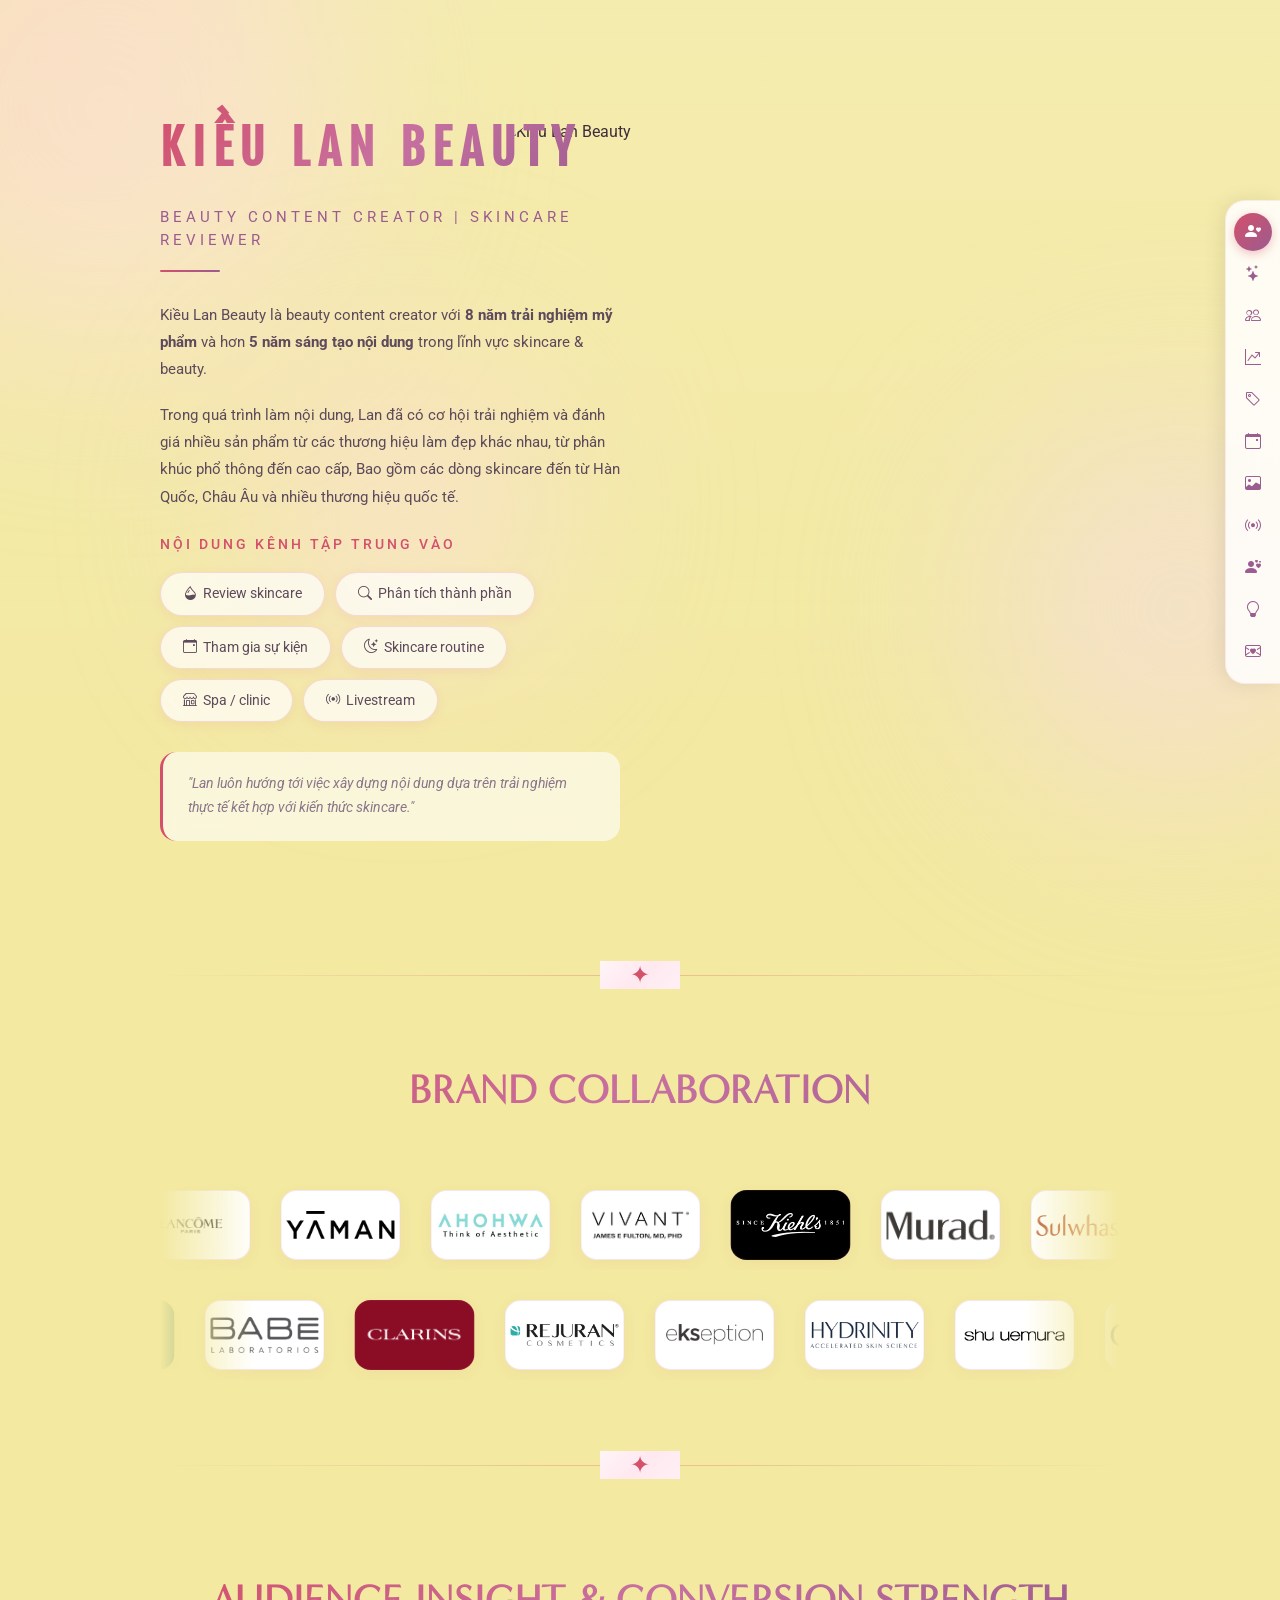
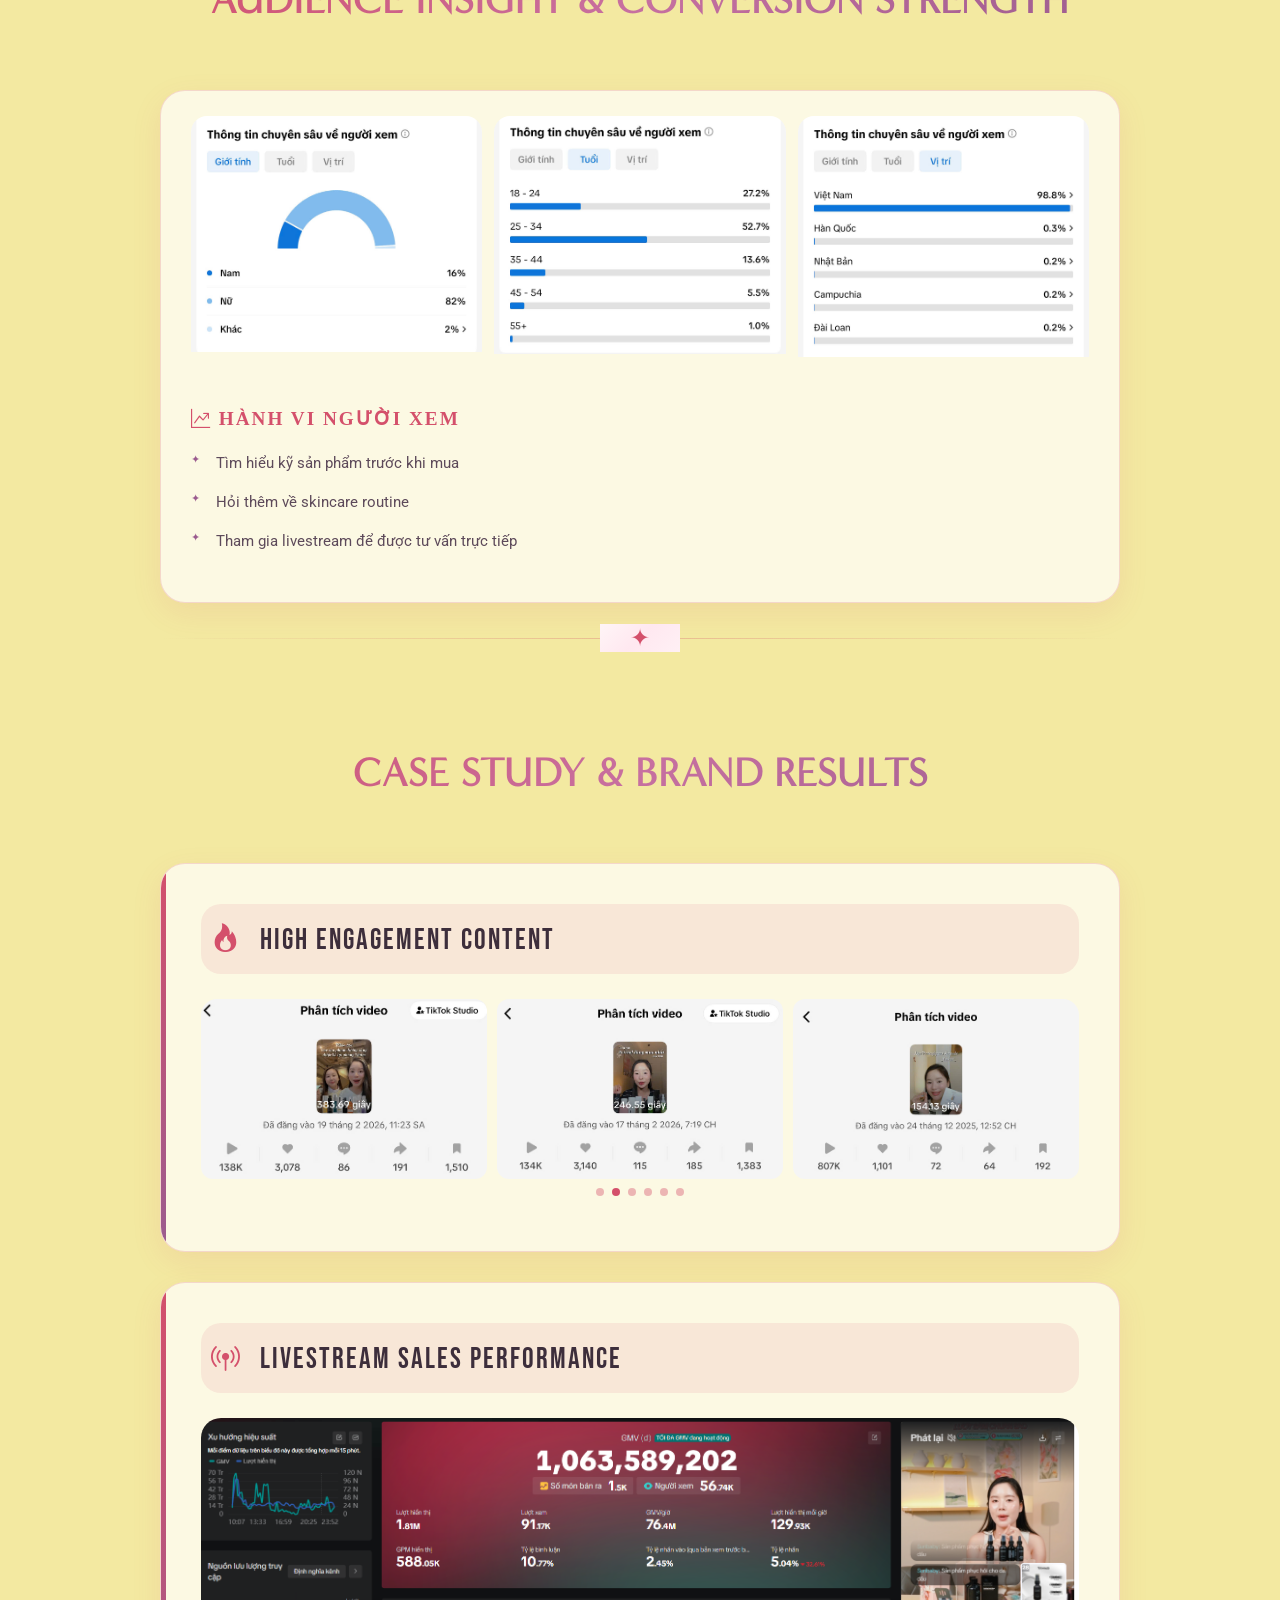
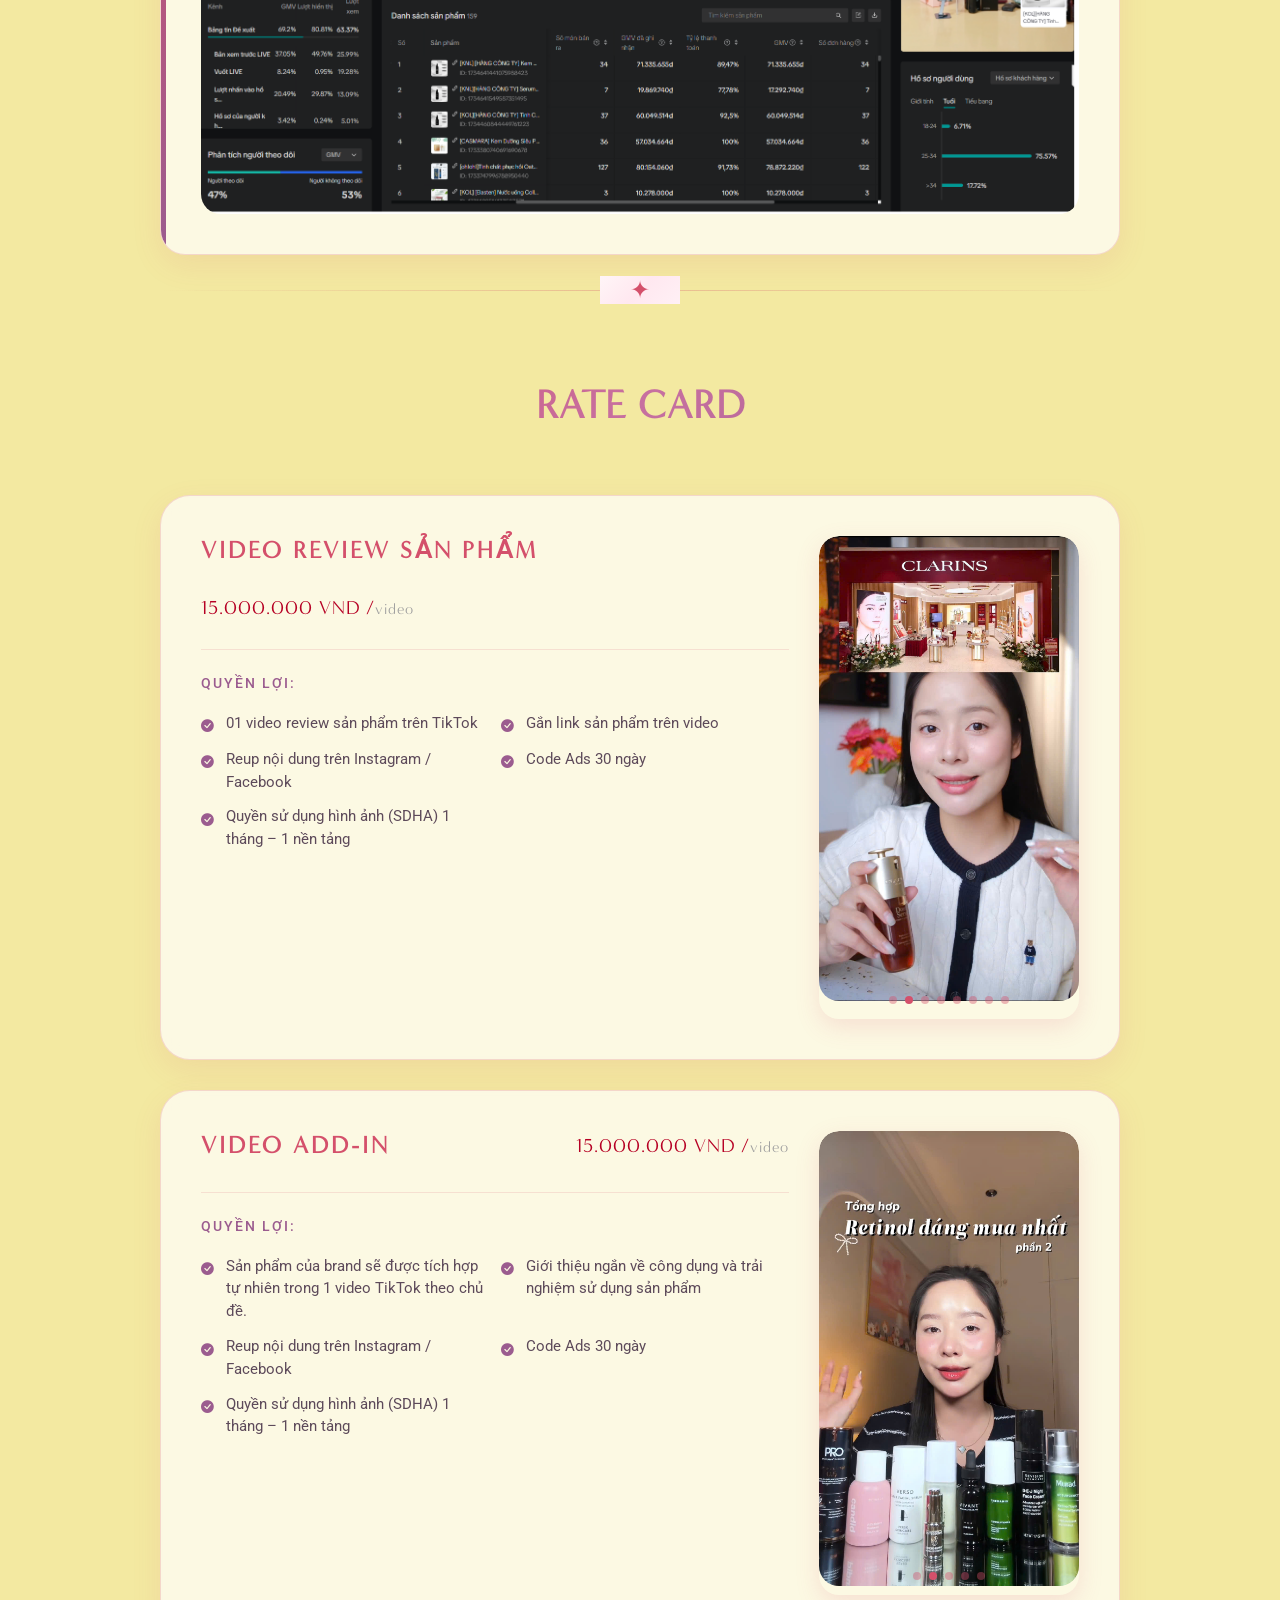
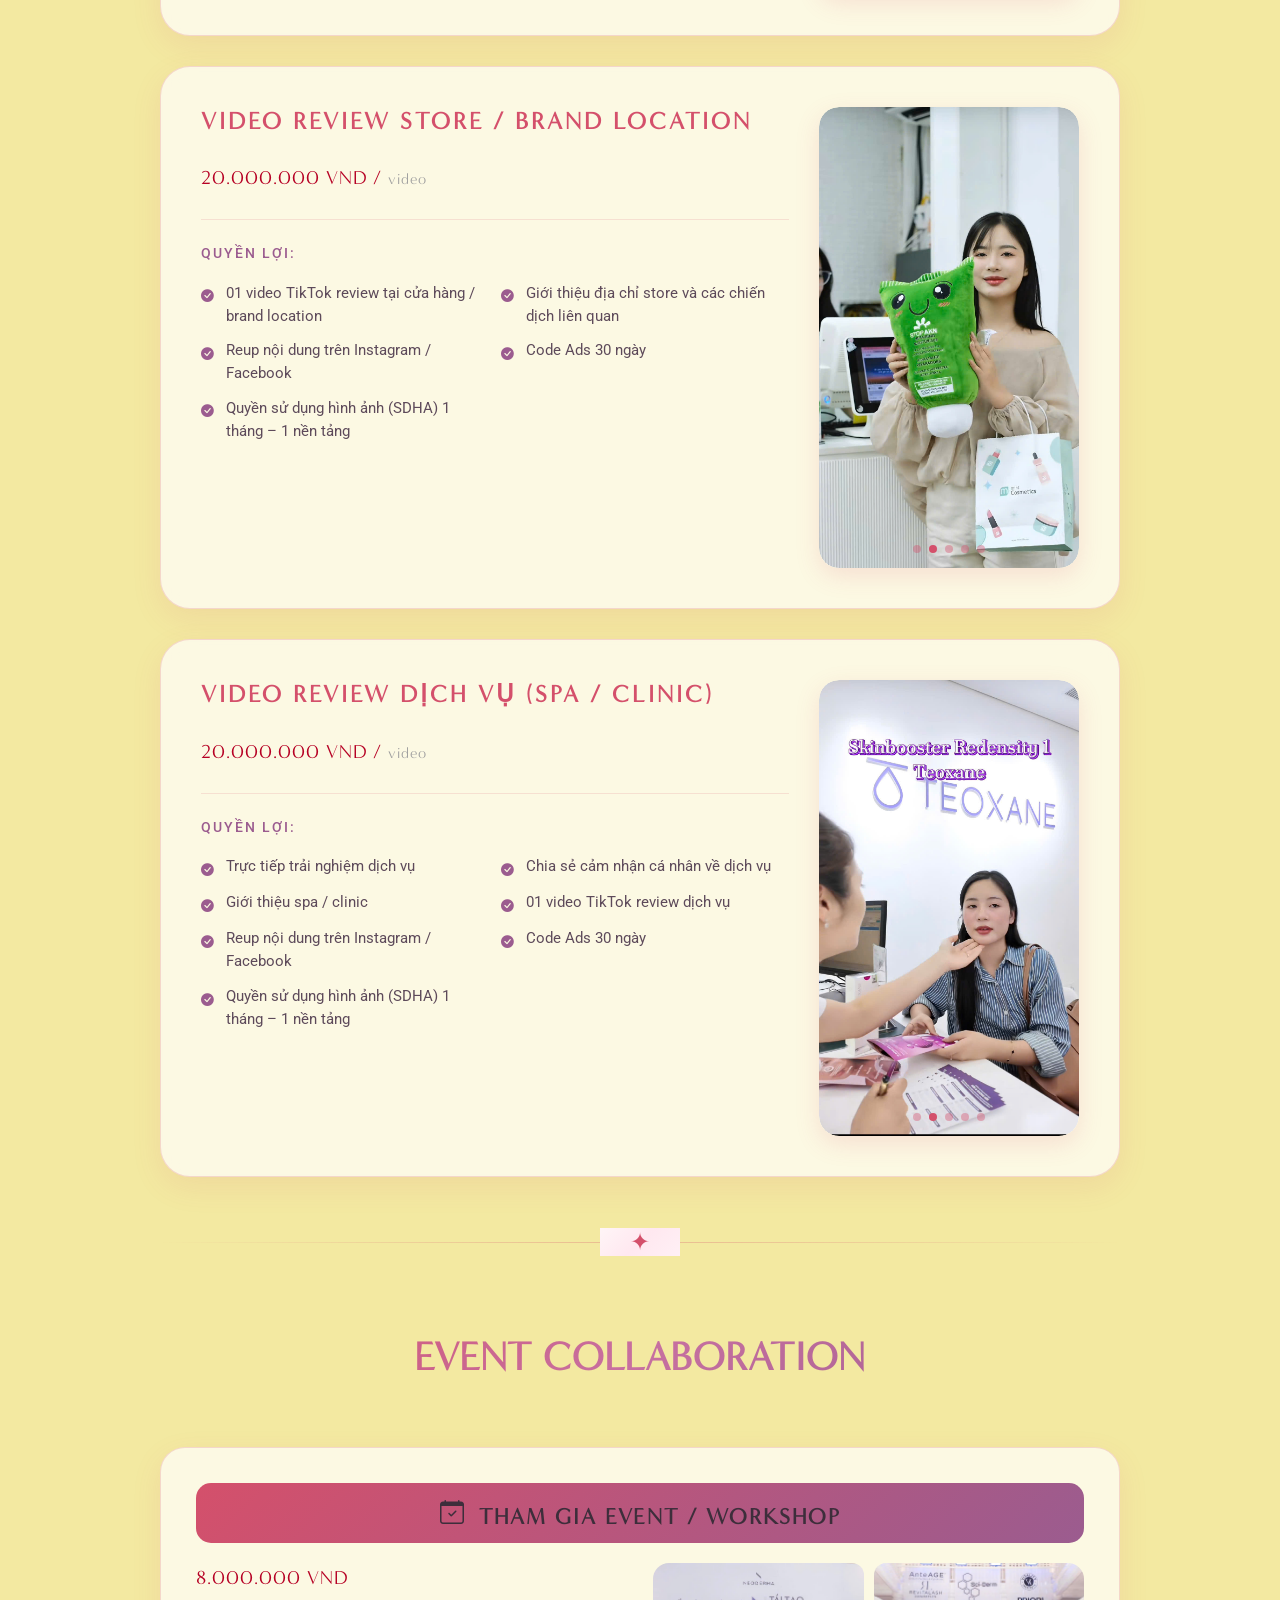
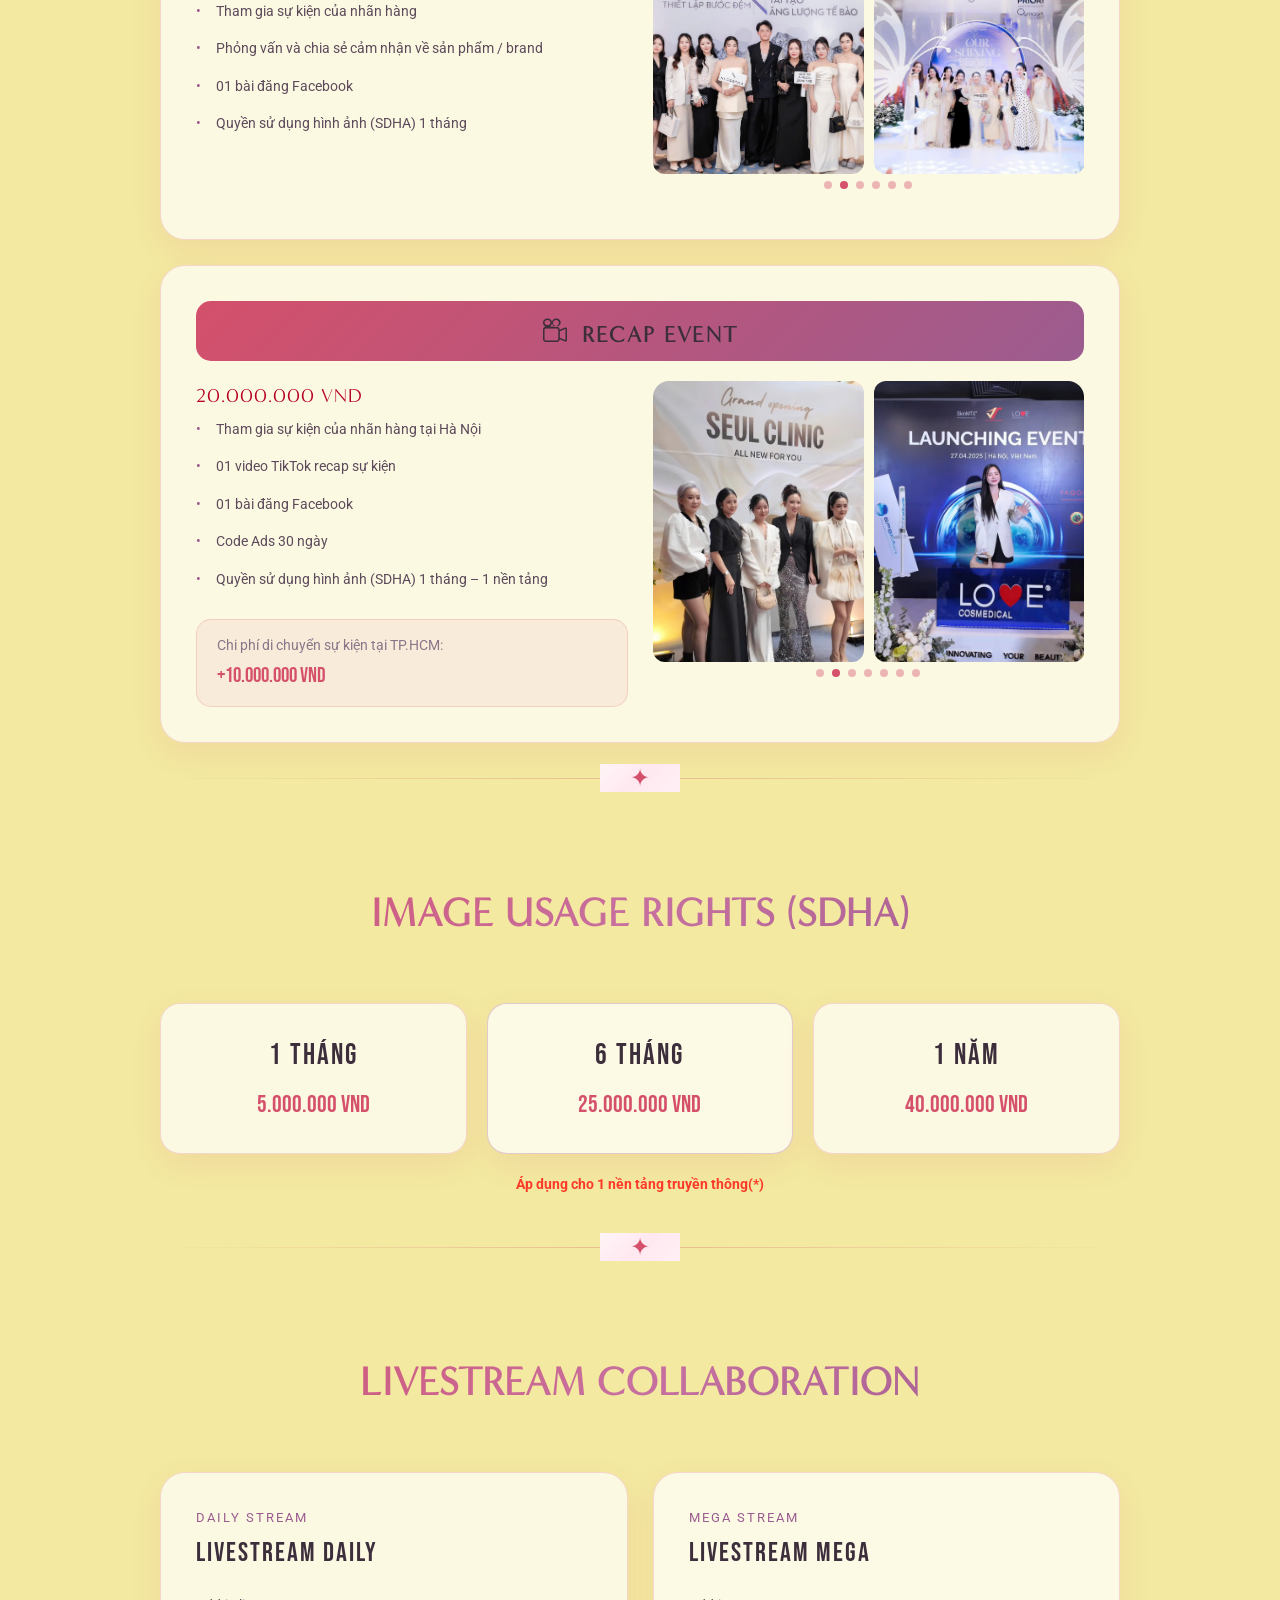
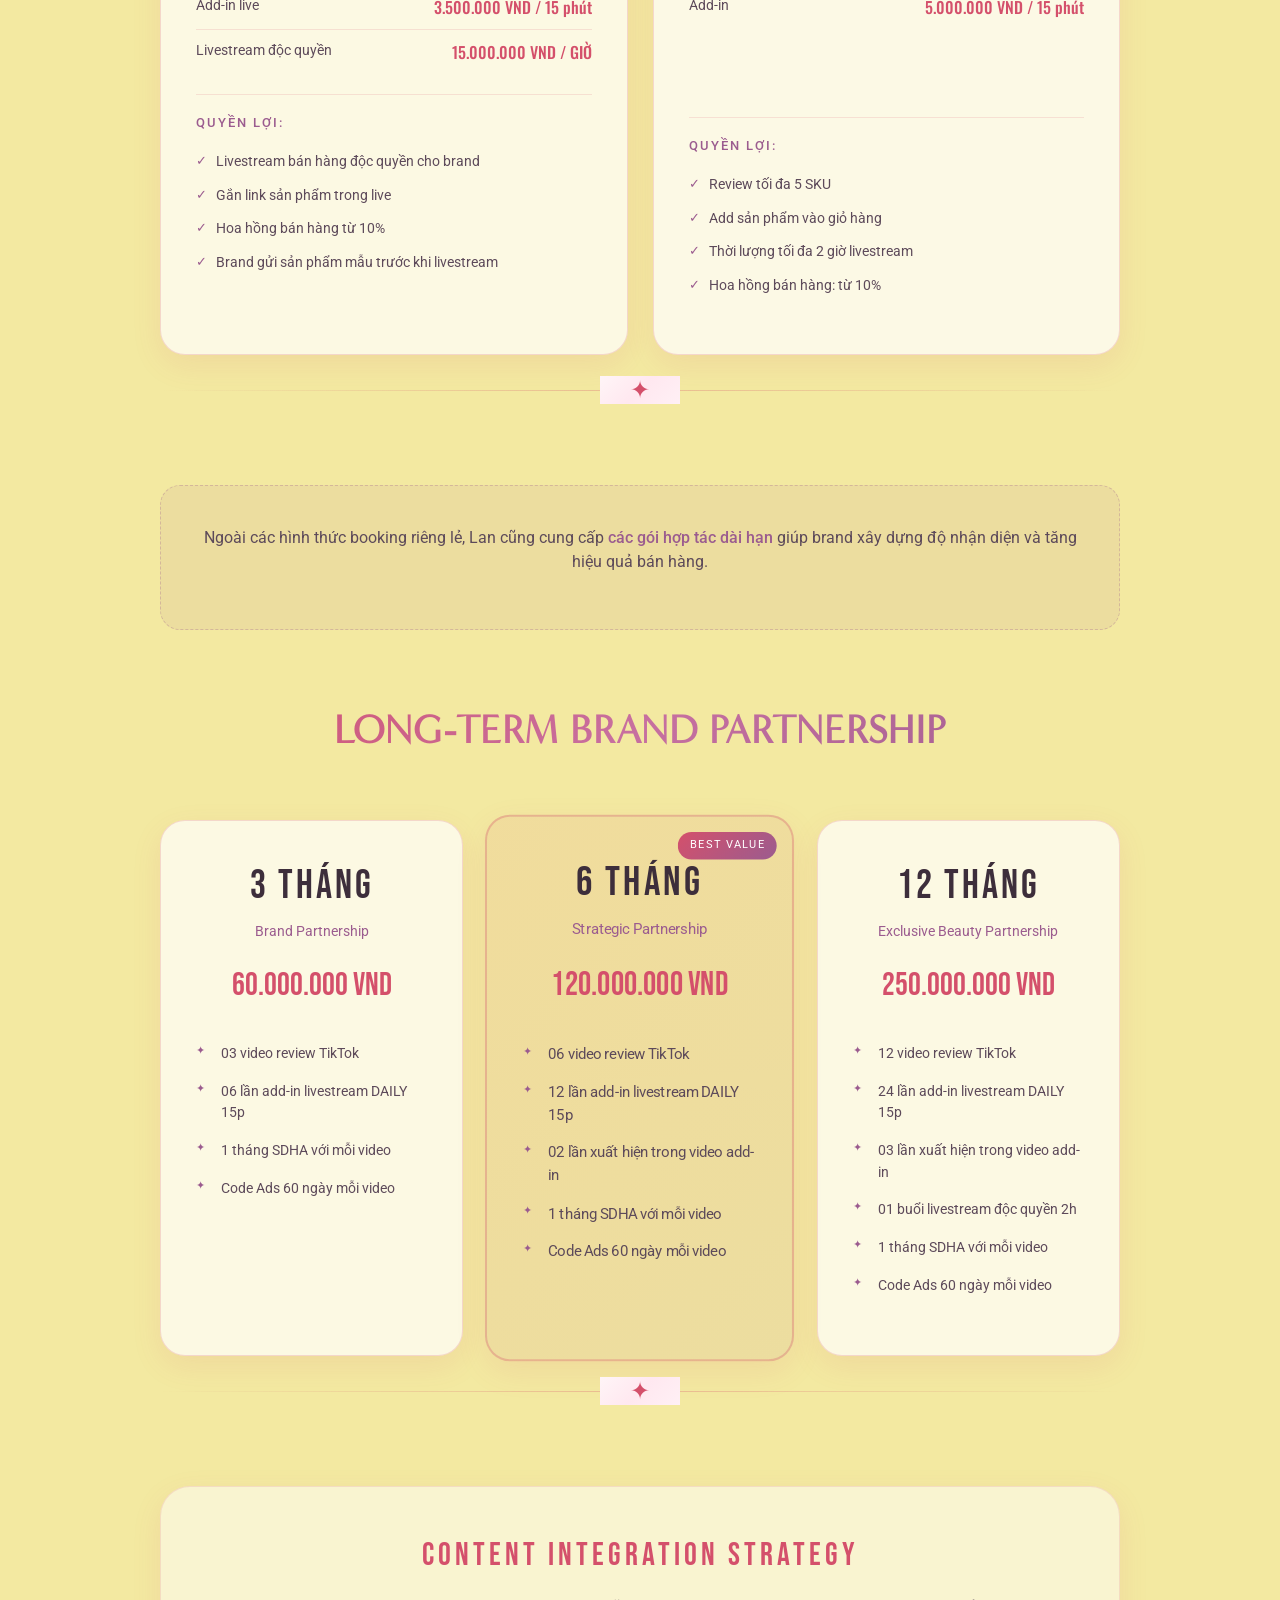
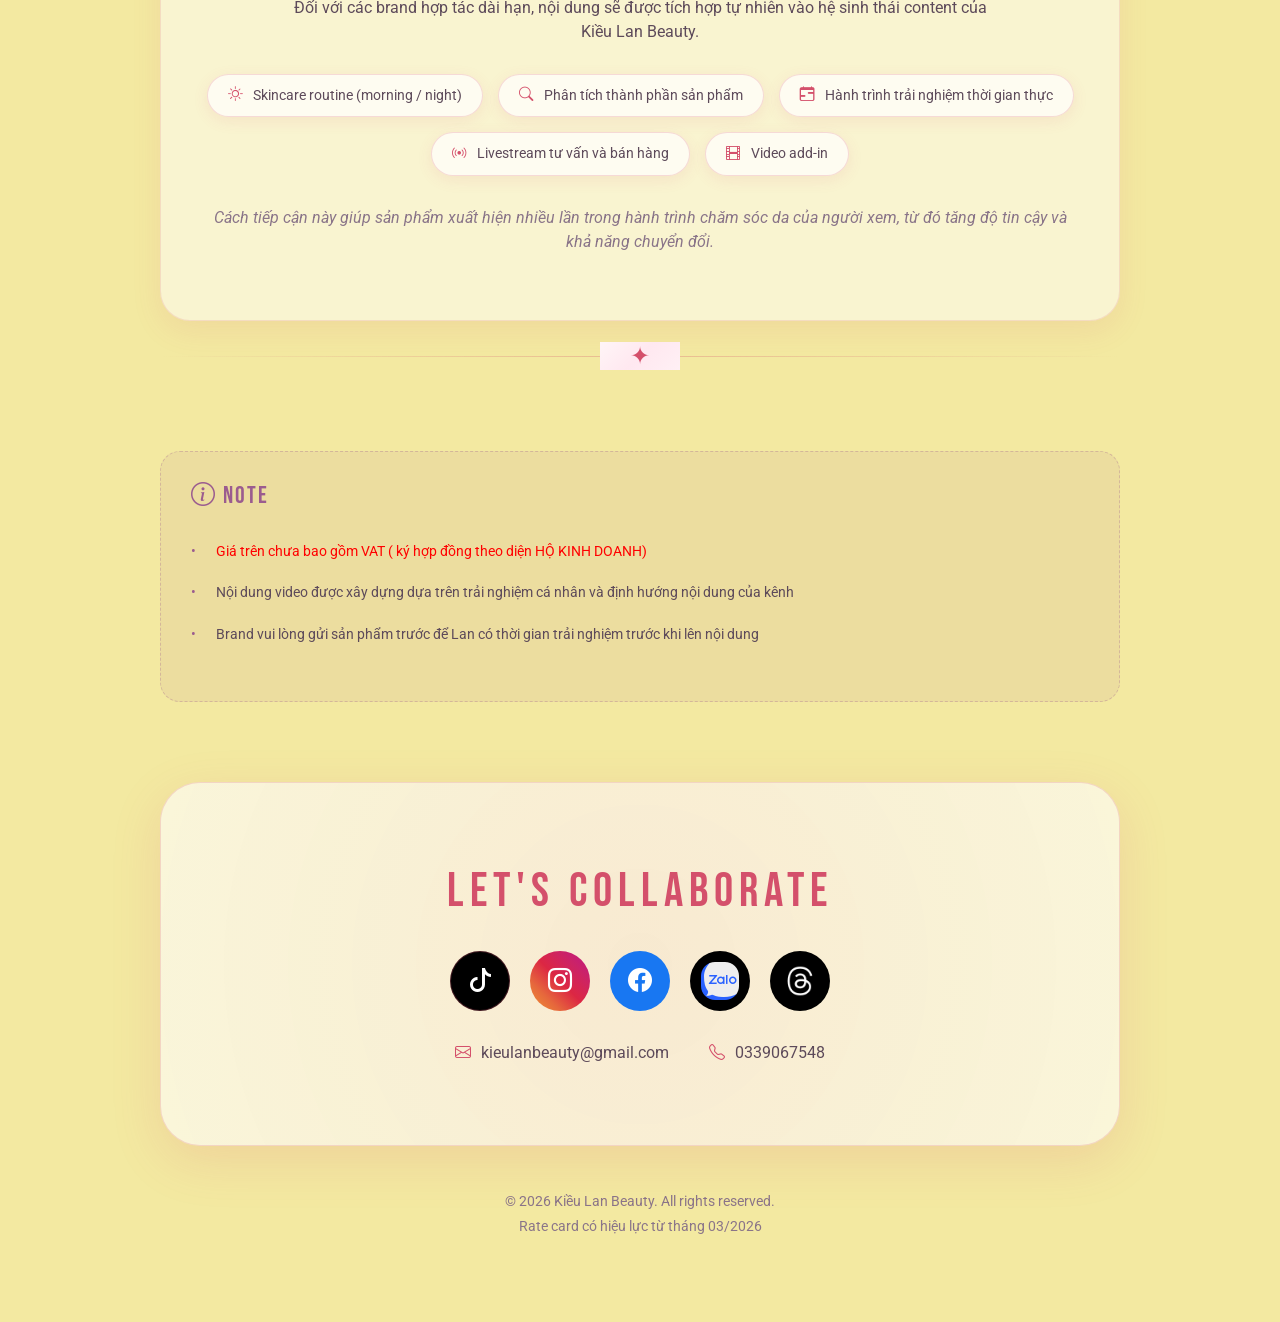
==== commit eea8ce6e: "Add cache-busting for CSS and no-cache meta tags" ====
--- a/index.html
+++ b/index.html
@@ -4,6 +4,9 @@
 <head>
     <meta charset="UTF-8">
     <meta name="viewport" content="width=device-width, initial-scale=1.0">
+    <meta http-equiv="Cache-Control" content="no-cache, no-store, must-revalidate">
+    <meta http-equiv="Pragma" content="no-cache">
+    <meta http-equiv="Expires" content="0">
     <title>KIỀU LAN BEAUTY - Rate Card</title>
     <link rel="preconnect" href="https://fonts.googleapis.com">
 
@@ -21,7 +24,7 @@
     <link href="https://fonts.googleapis.com/css2?family=Oswald:wght@200..700&display=swap" rel="stylesheet">
     <link rel="stylesheet" href="https://cdn.jsdelivr.net/npm/bootstrap-icons@1.11.3/font/bootstrap-icons.min.css">
     <link rel="stylesheet" href="https://cdn.jsdelivr.net/npm/swiper@11/swiper-bundle.min.css">
-    <link rel="stylesheet" href="tuan.css">
+    <link rel="stylesheet" href="tuan.css?v=20260913">
 </head>
 
 <body>
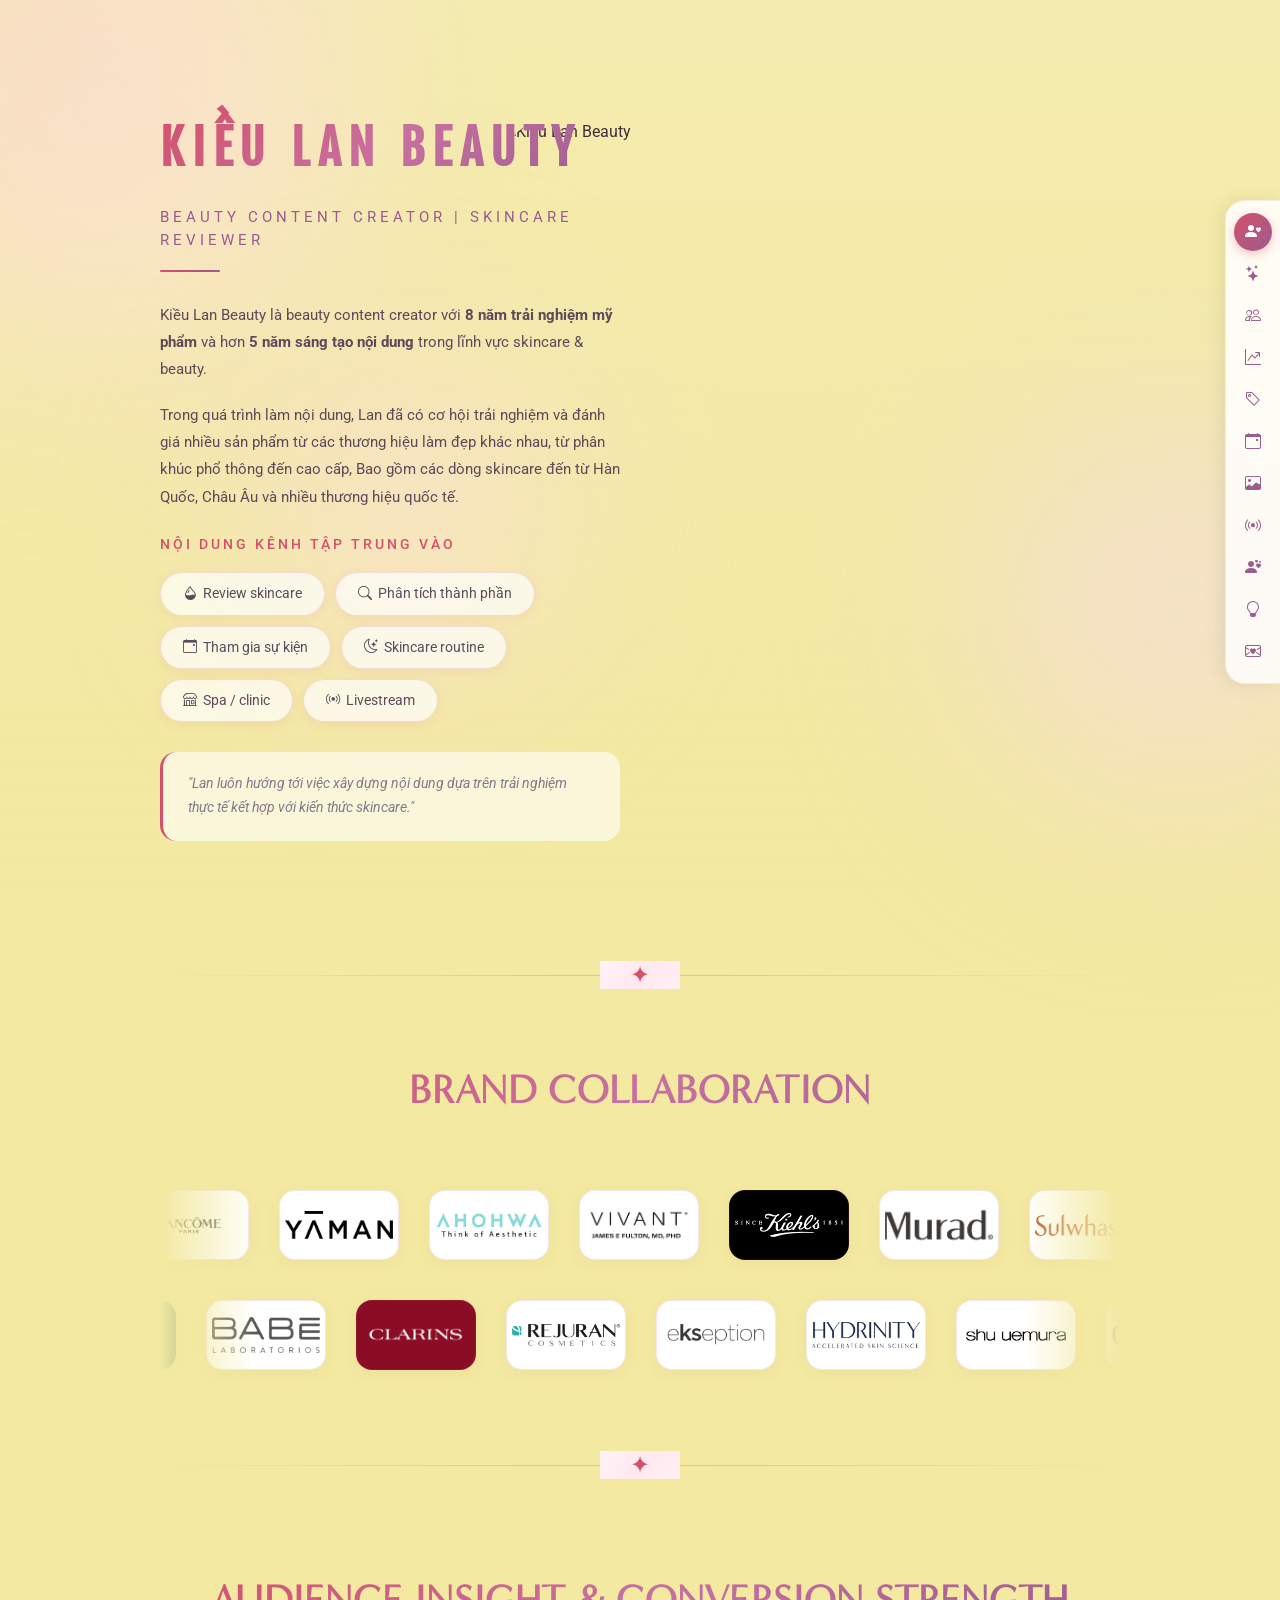
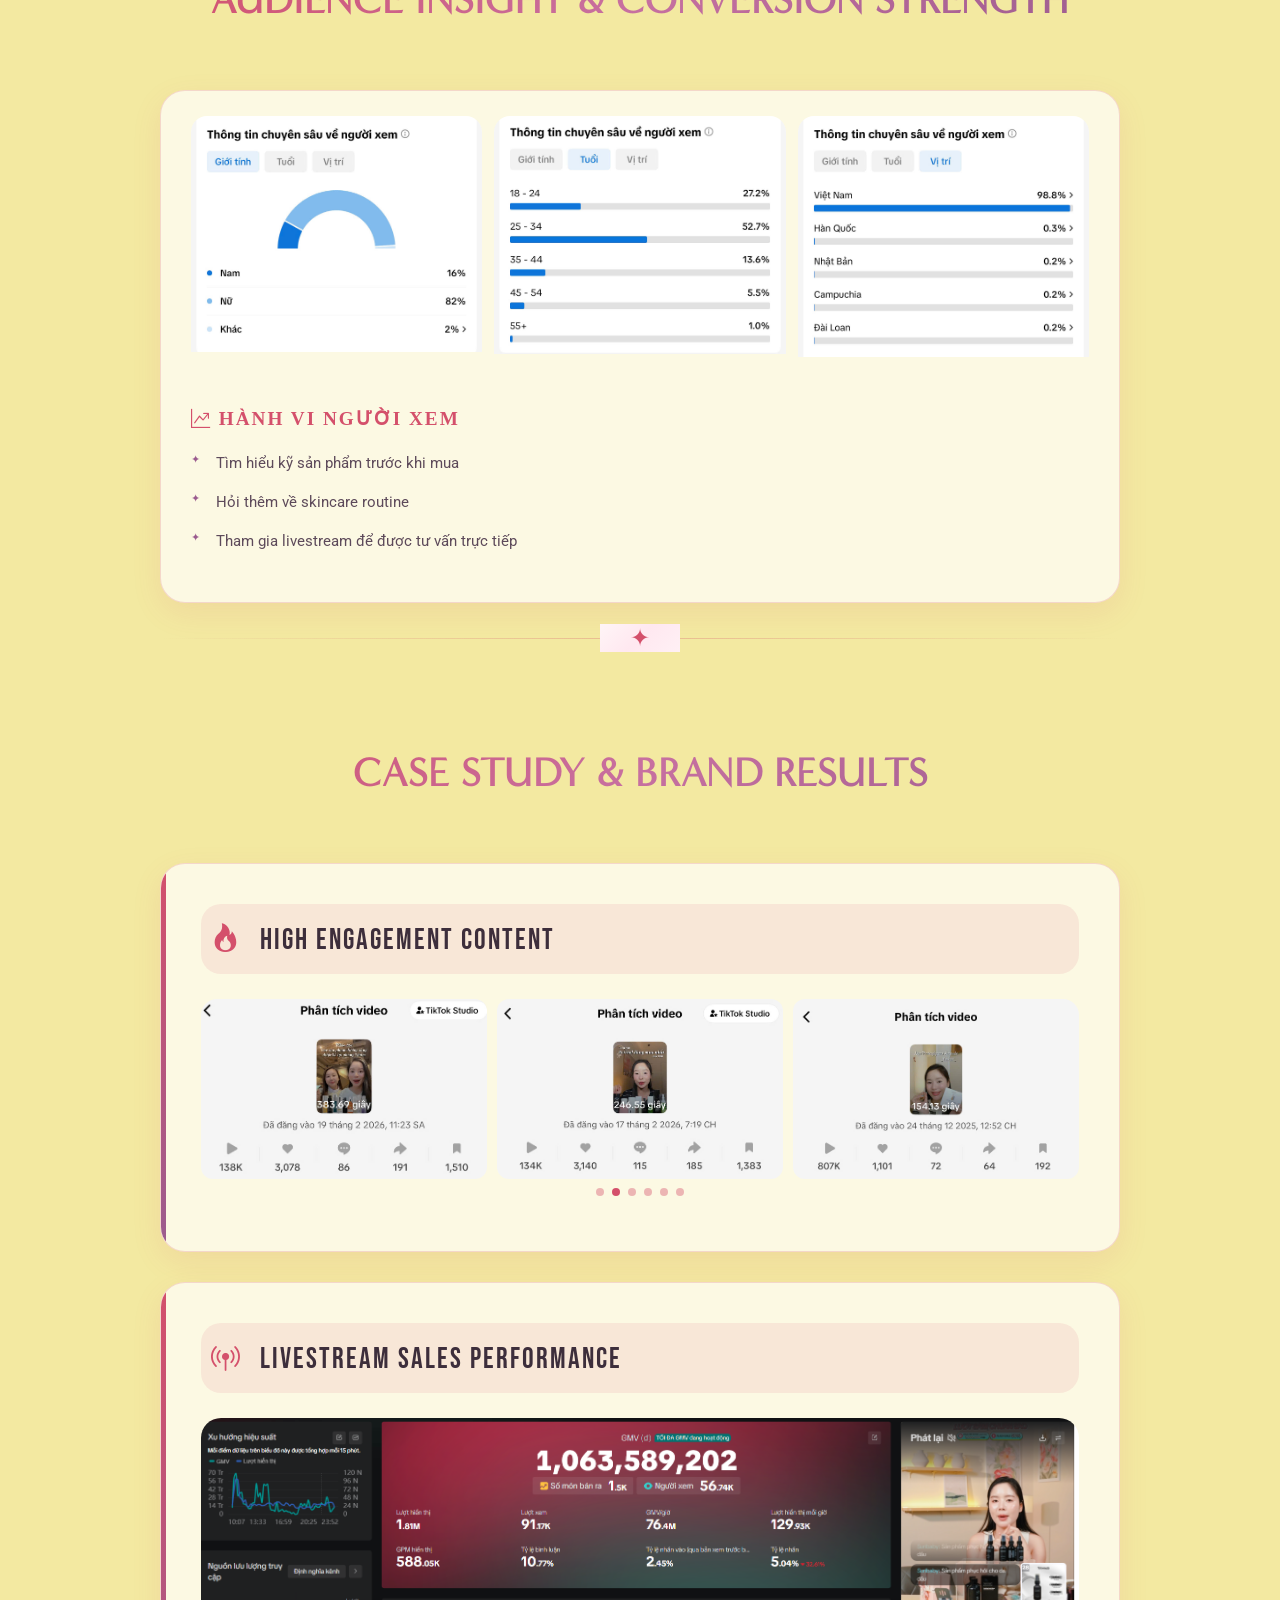
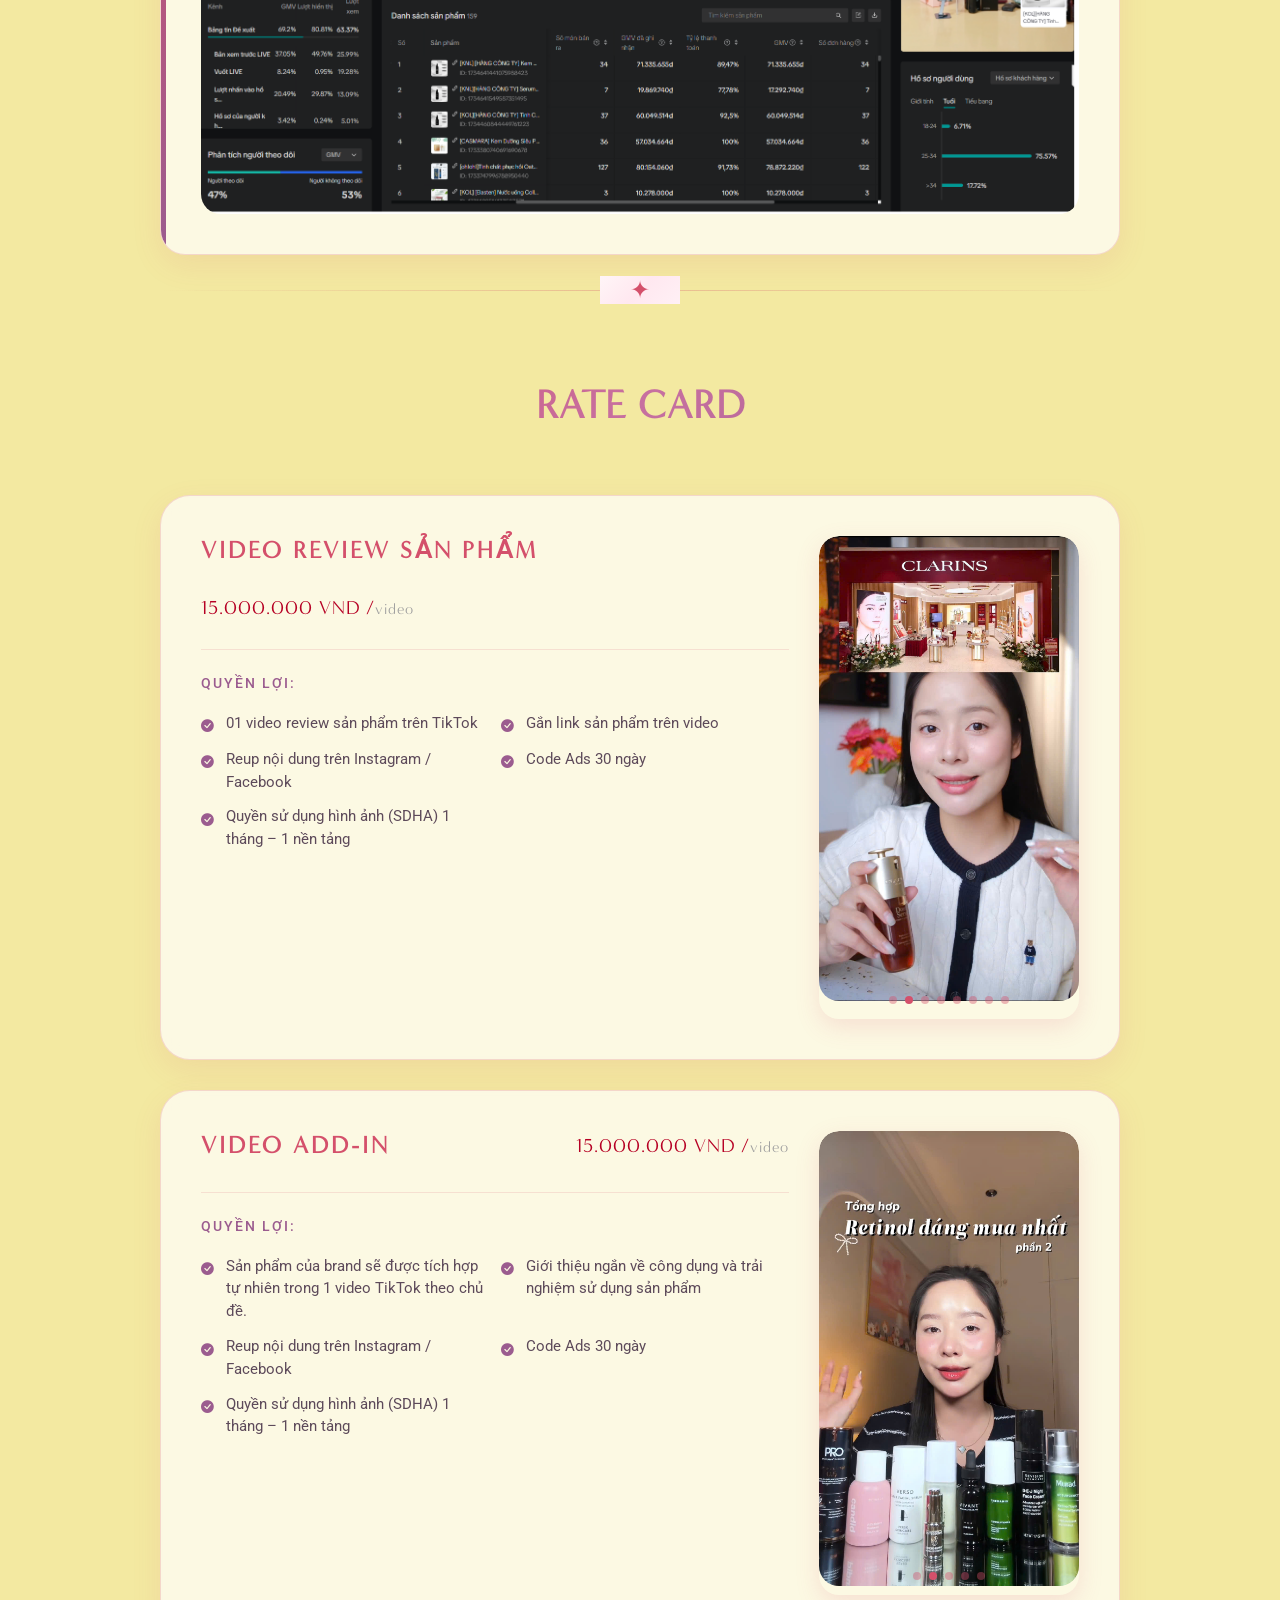
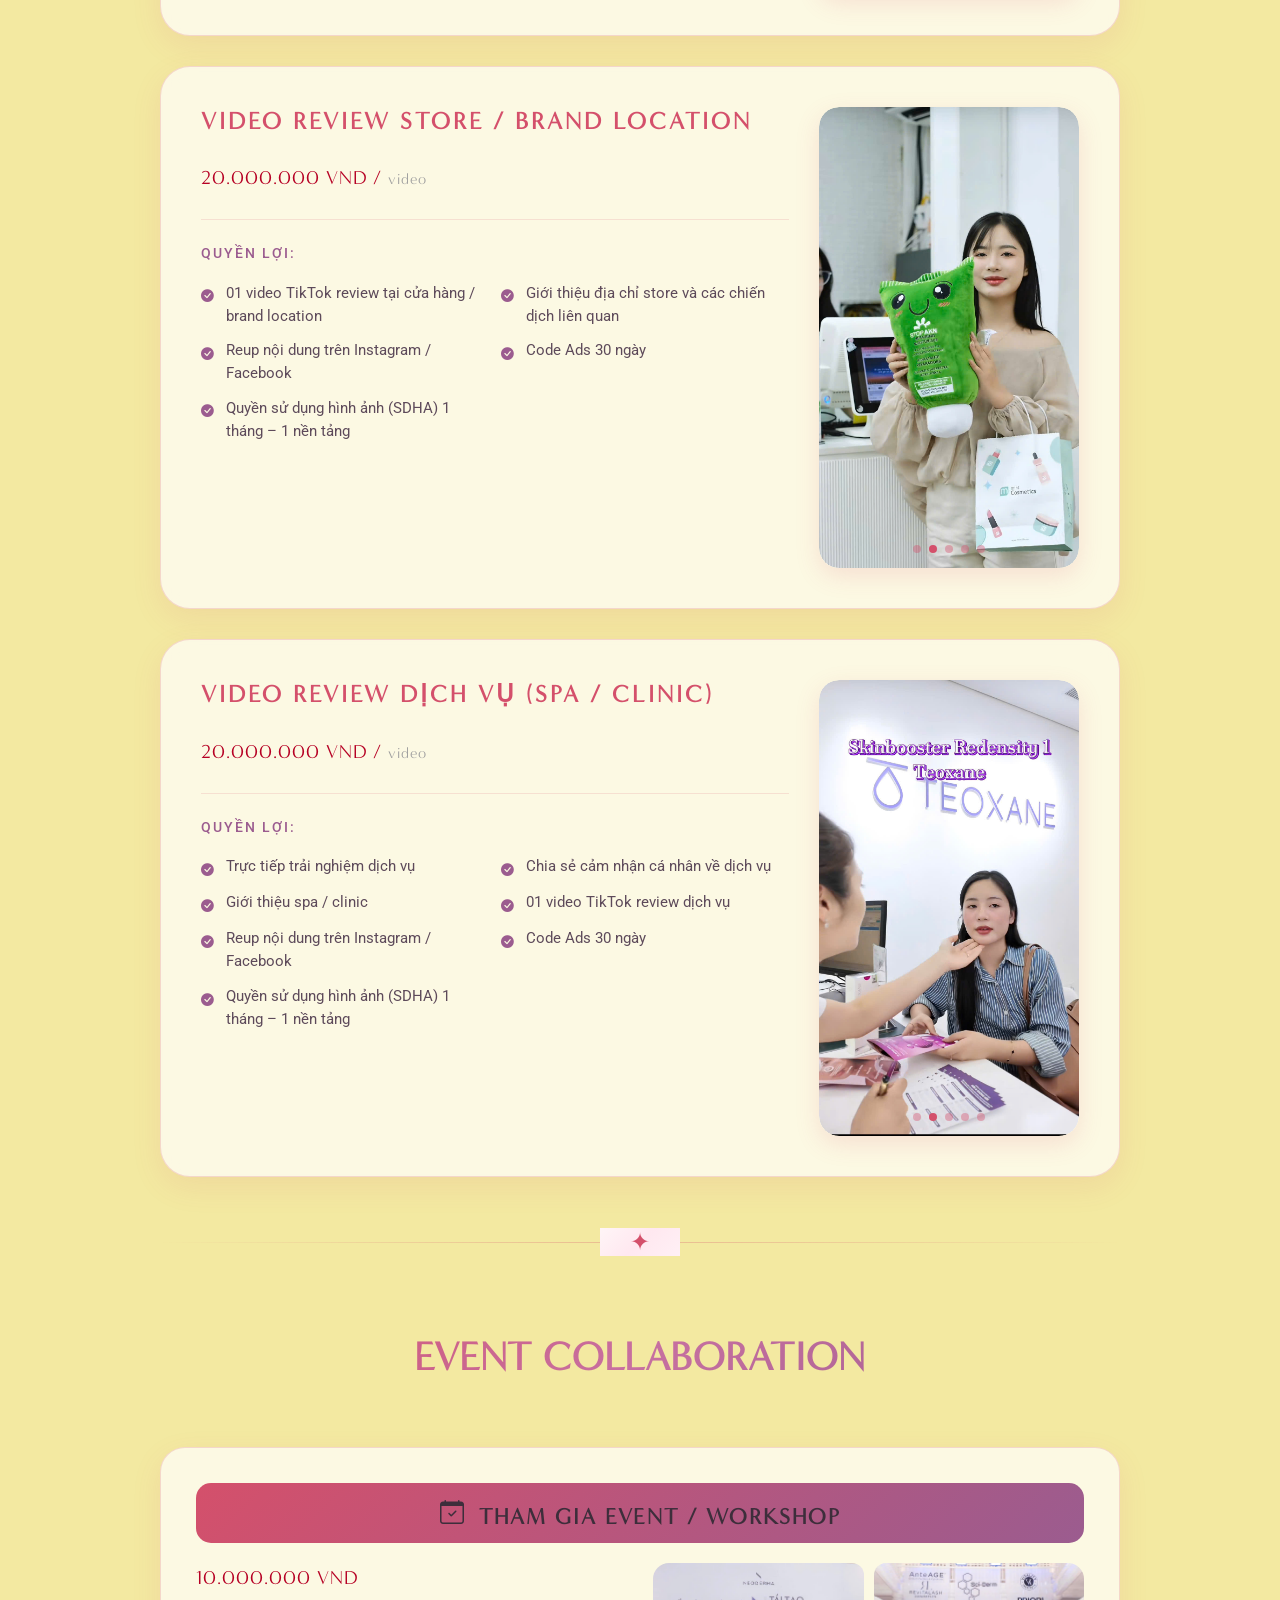
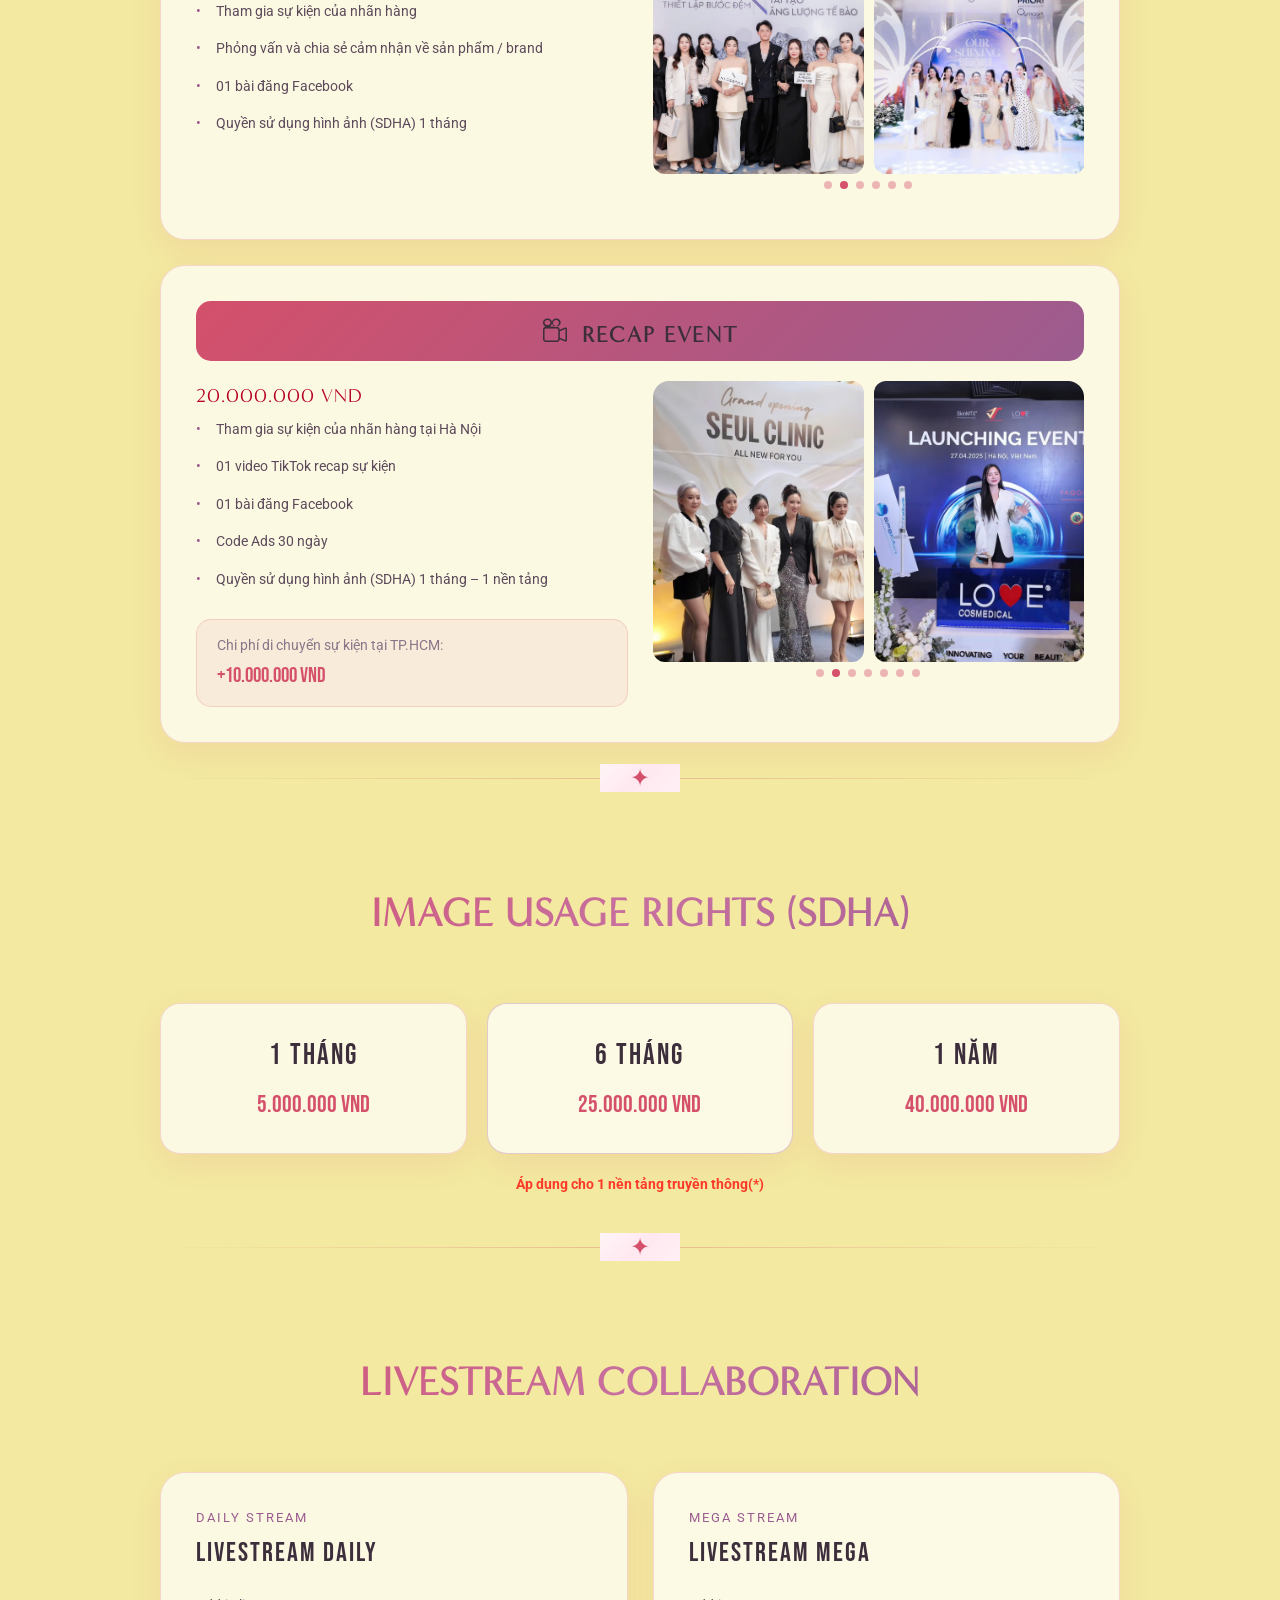
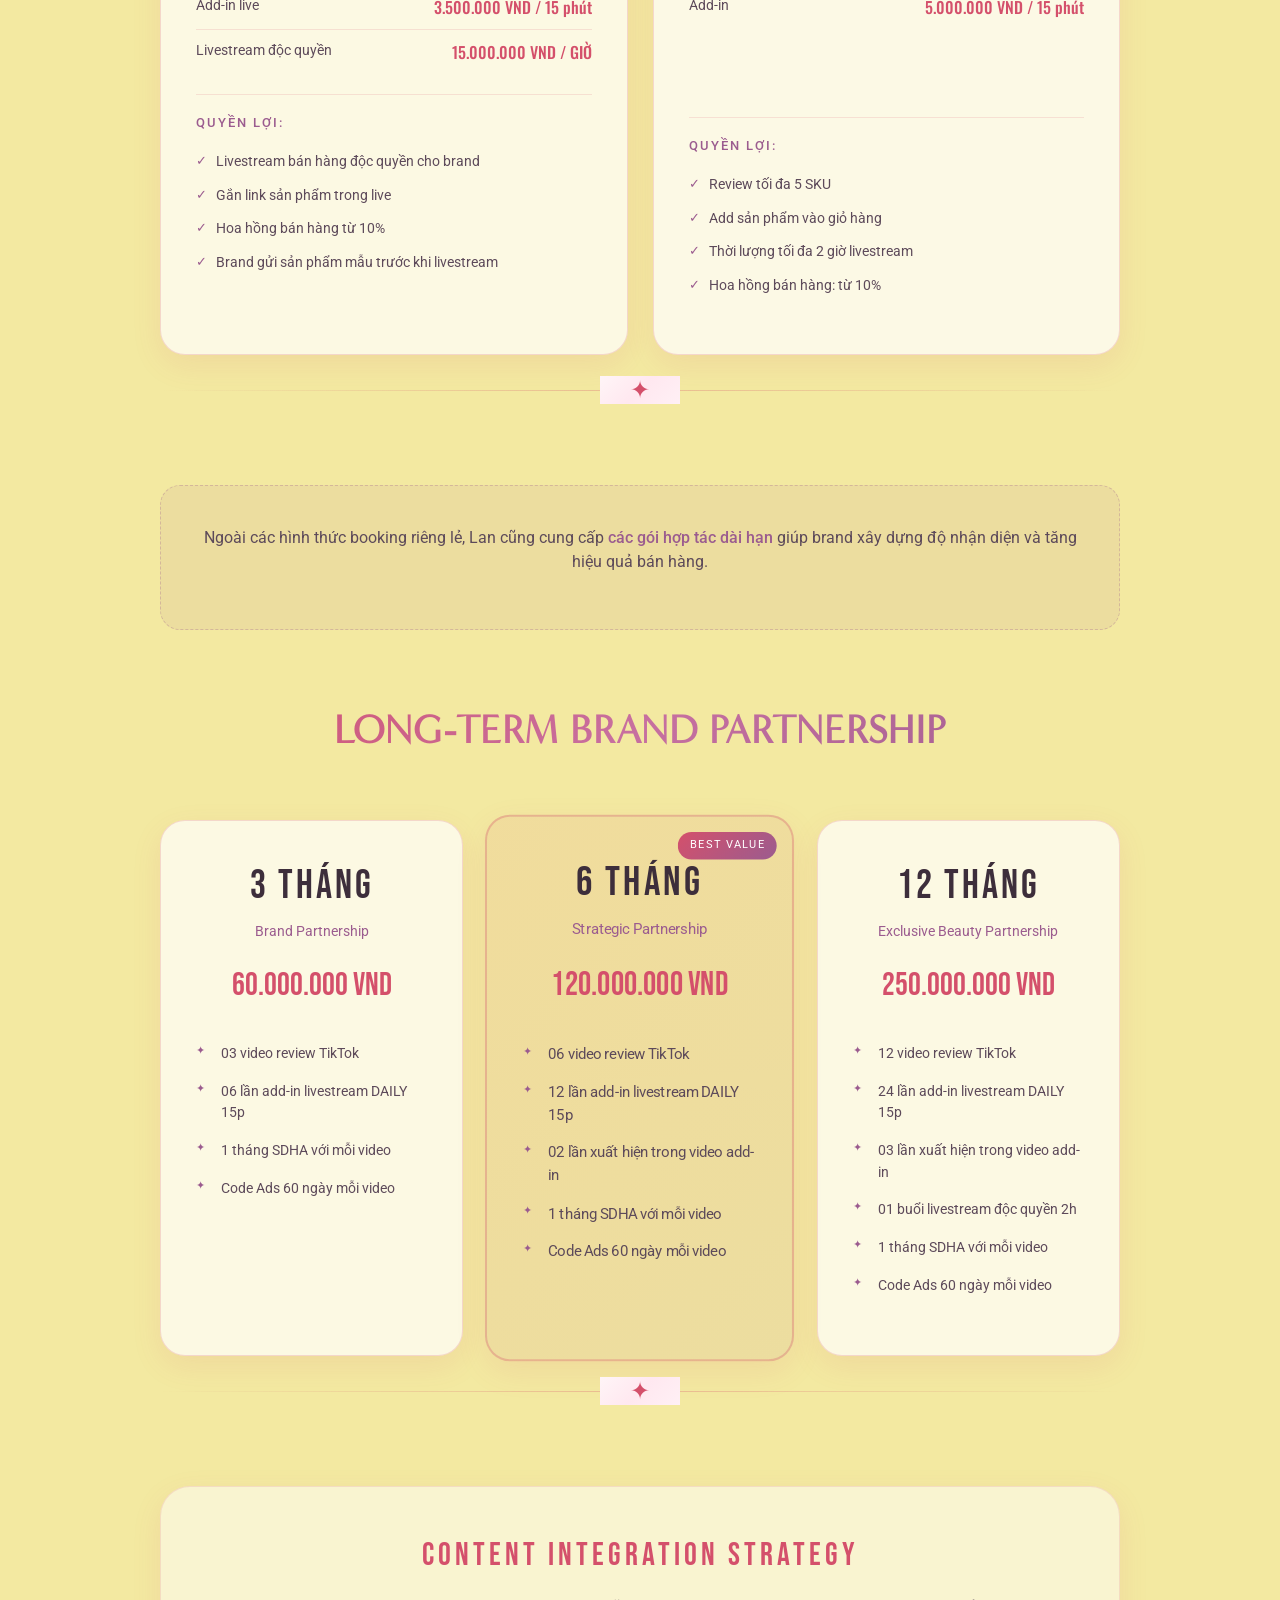
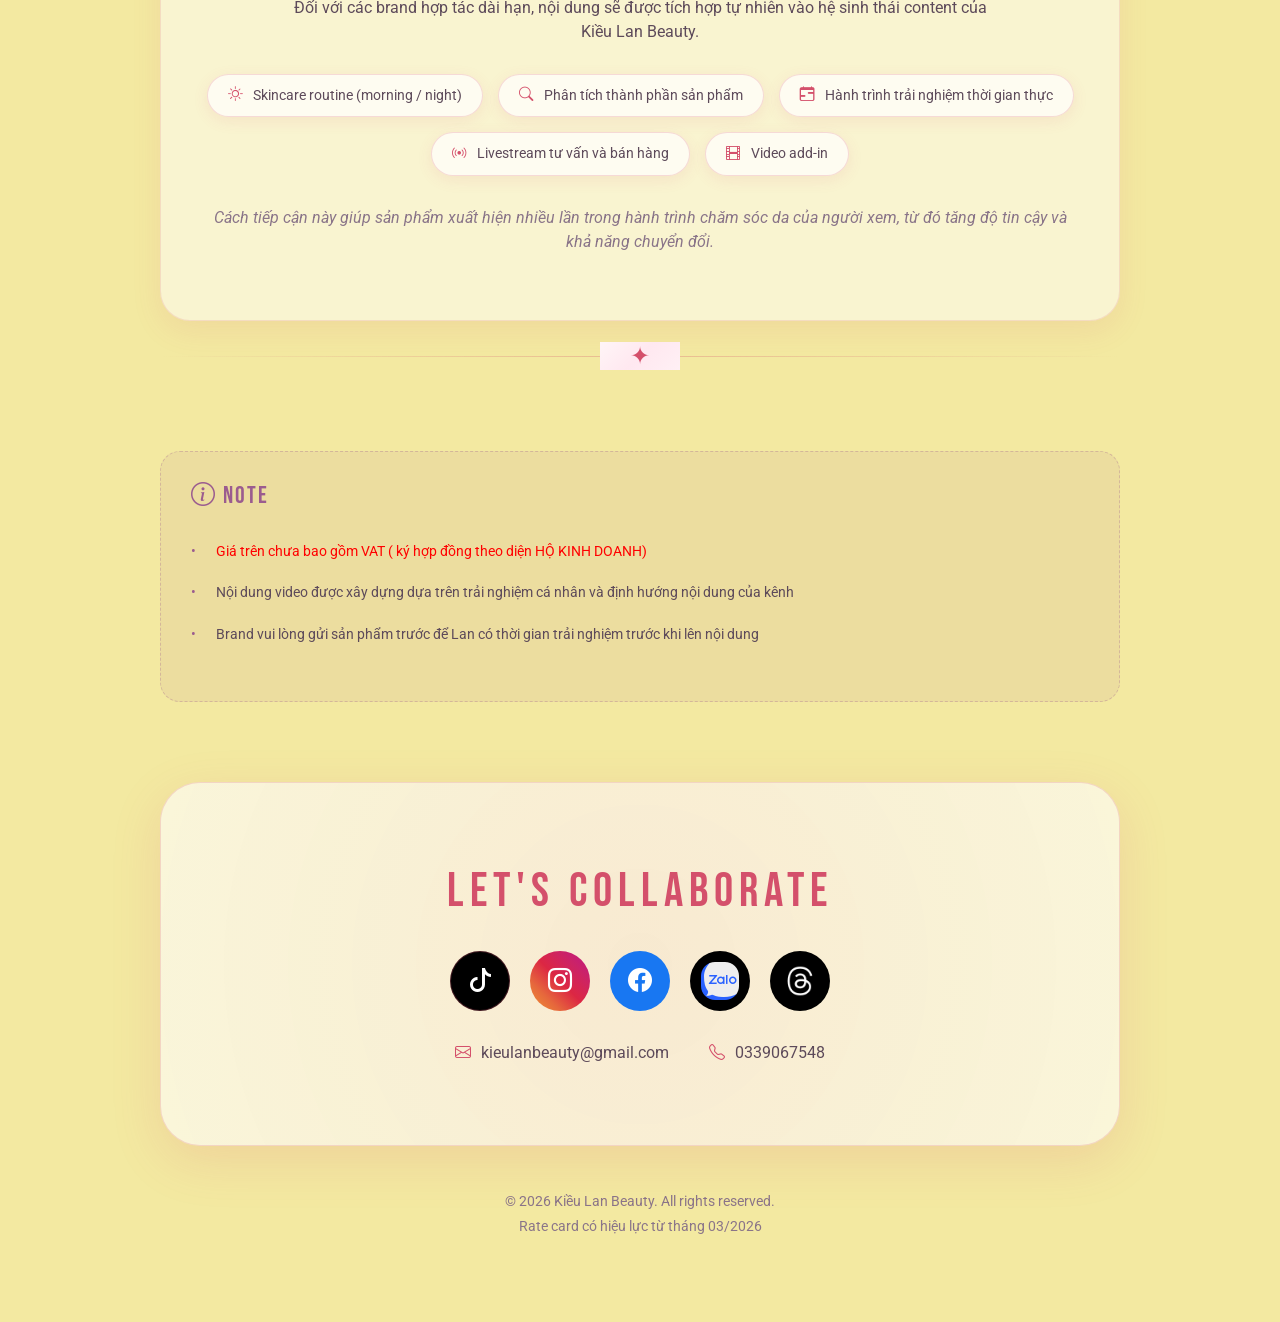
==== commit e2b44ecd: "fix event" ====
--- a/index.html
+++ b/index.html
@@ -516,7 +516,7 @@
                     </div>
                     <div class="event-card-inner">
                         <div class="event-card-info">
-                            <div class="event-card-price">8.000.000 VND</div>
+                            <div class="event-card-price">10.000.000 VND</div>
                             <ul class="event-card-list">
                                 <li>Tham gia sự kiện của nhãn hàng</li>
                                 <li>Phỏng vấn và chia sẻ cảm nhận về sản phẩm / brand</li>
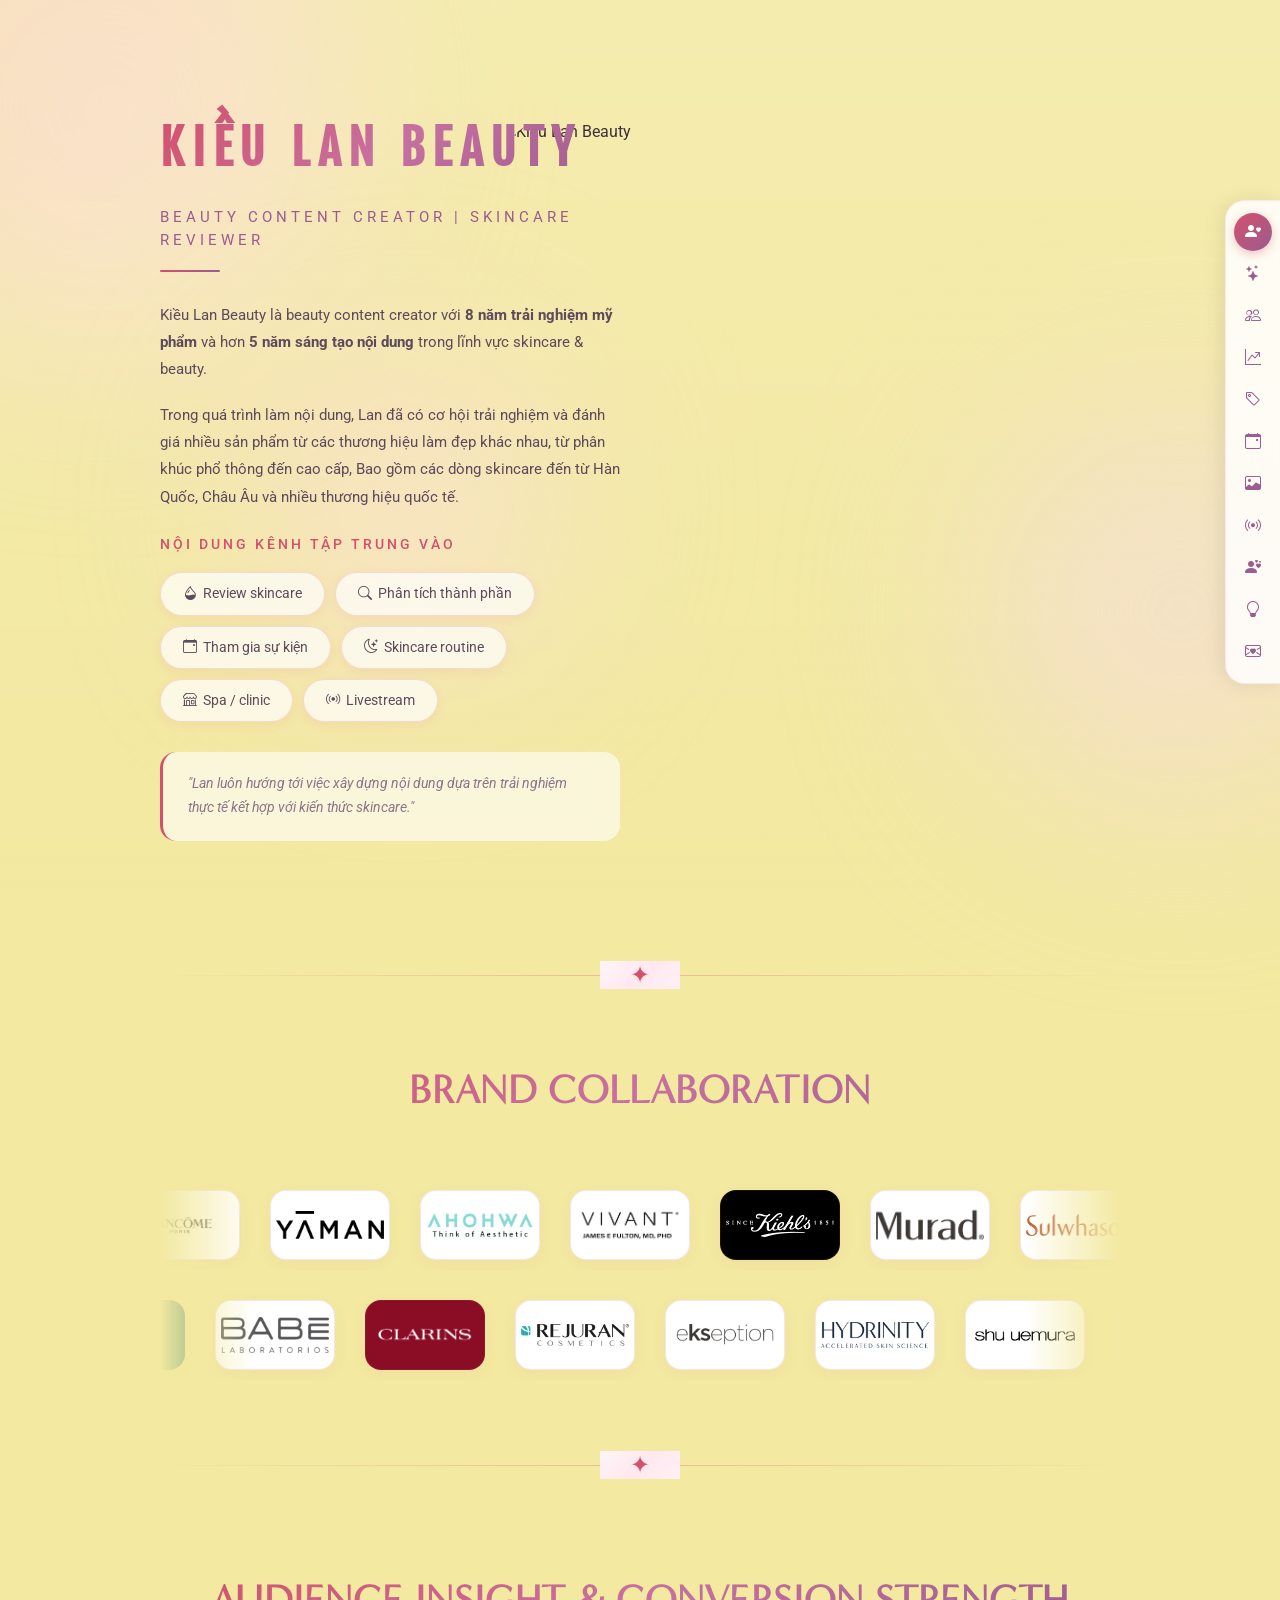
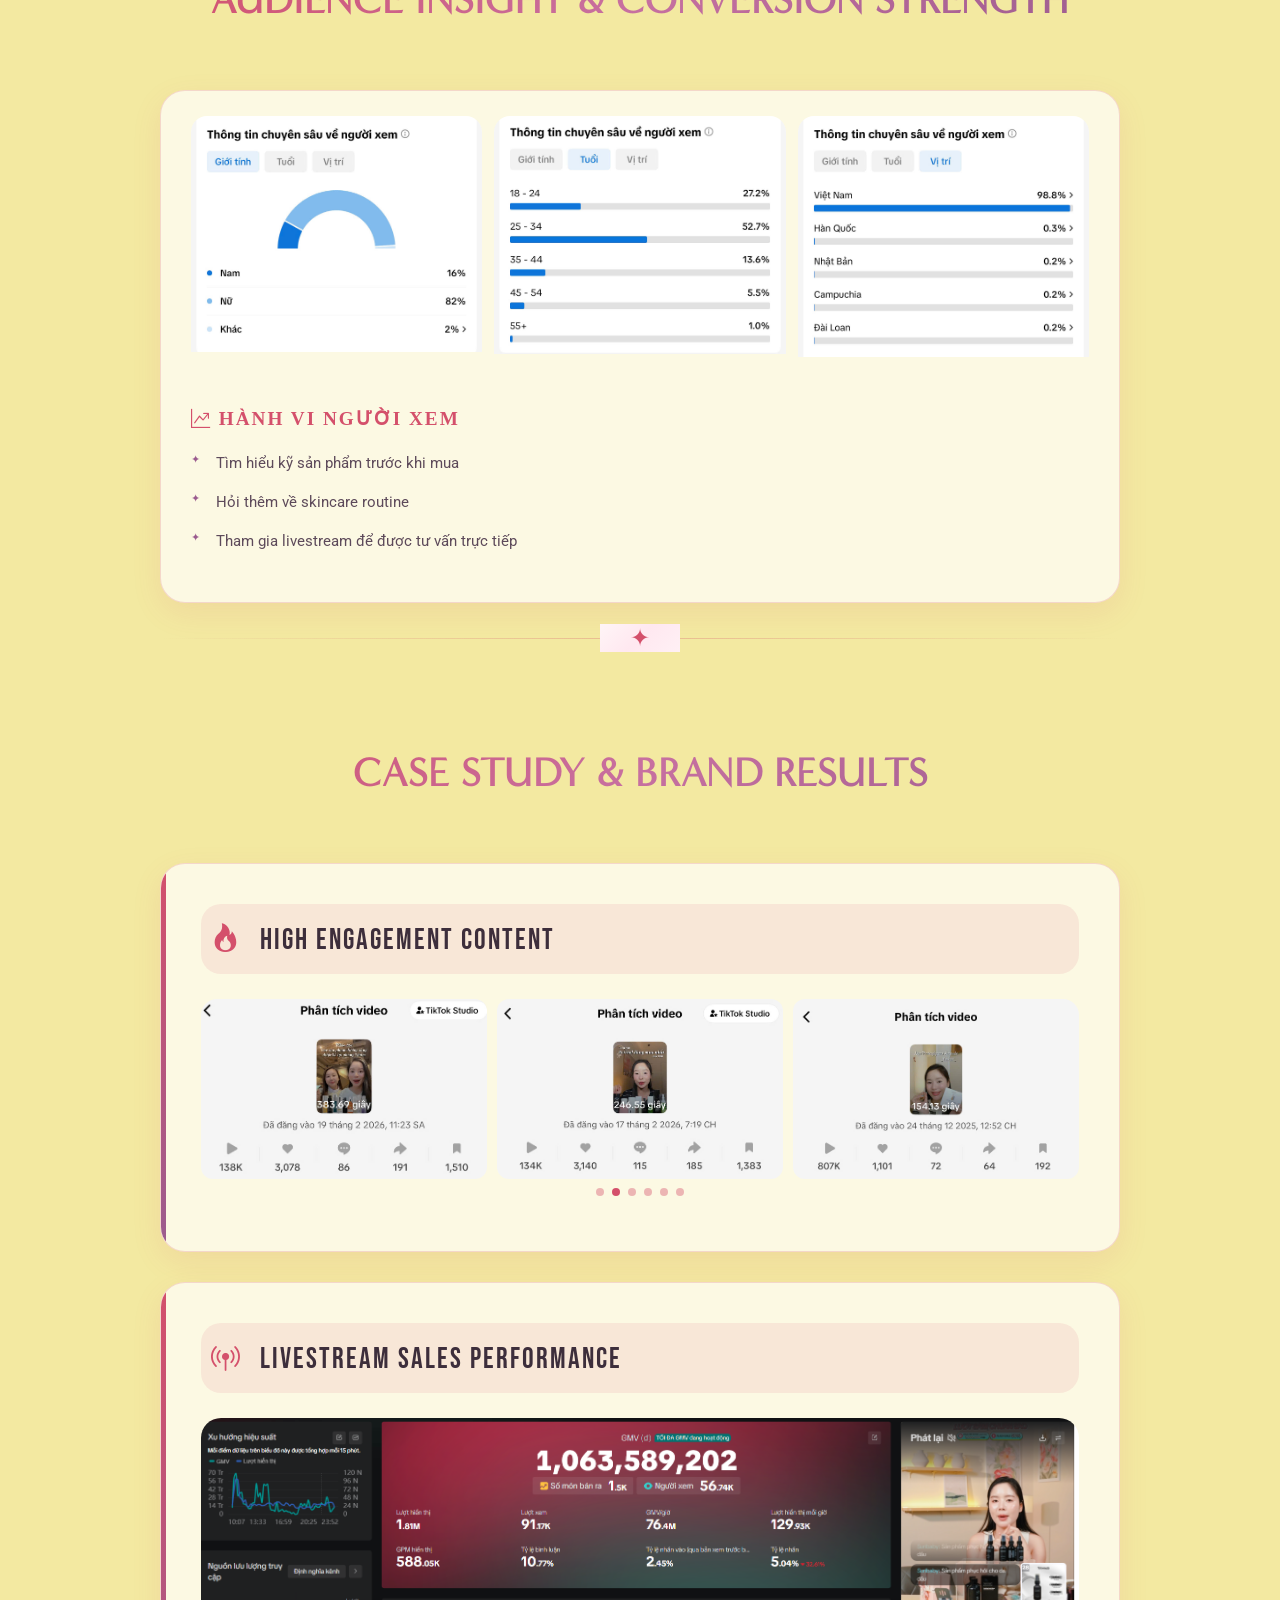
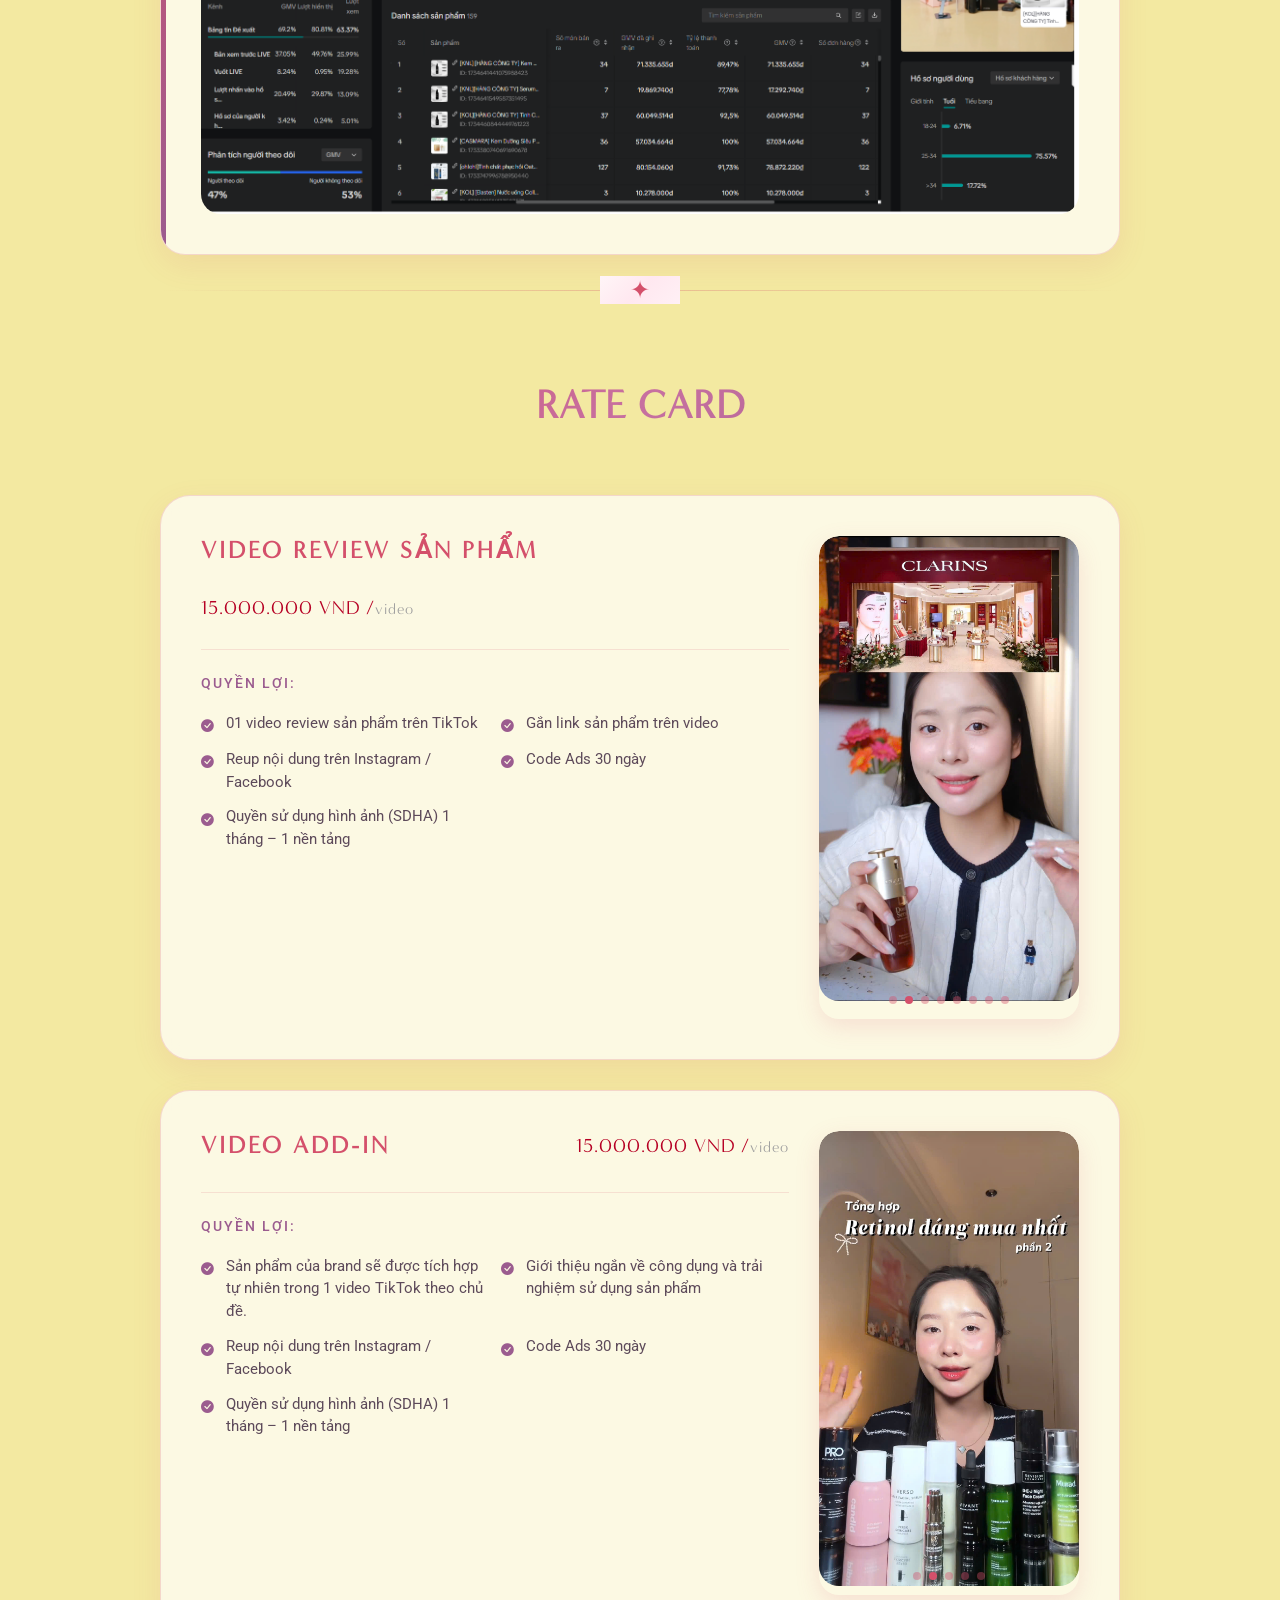
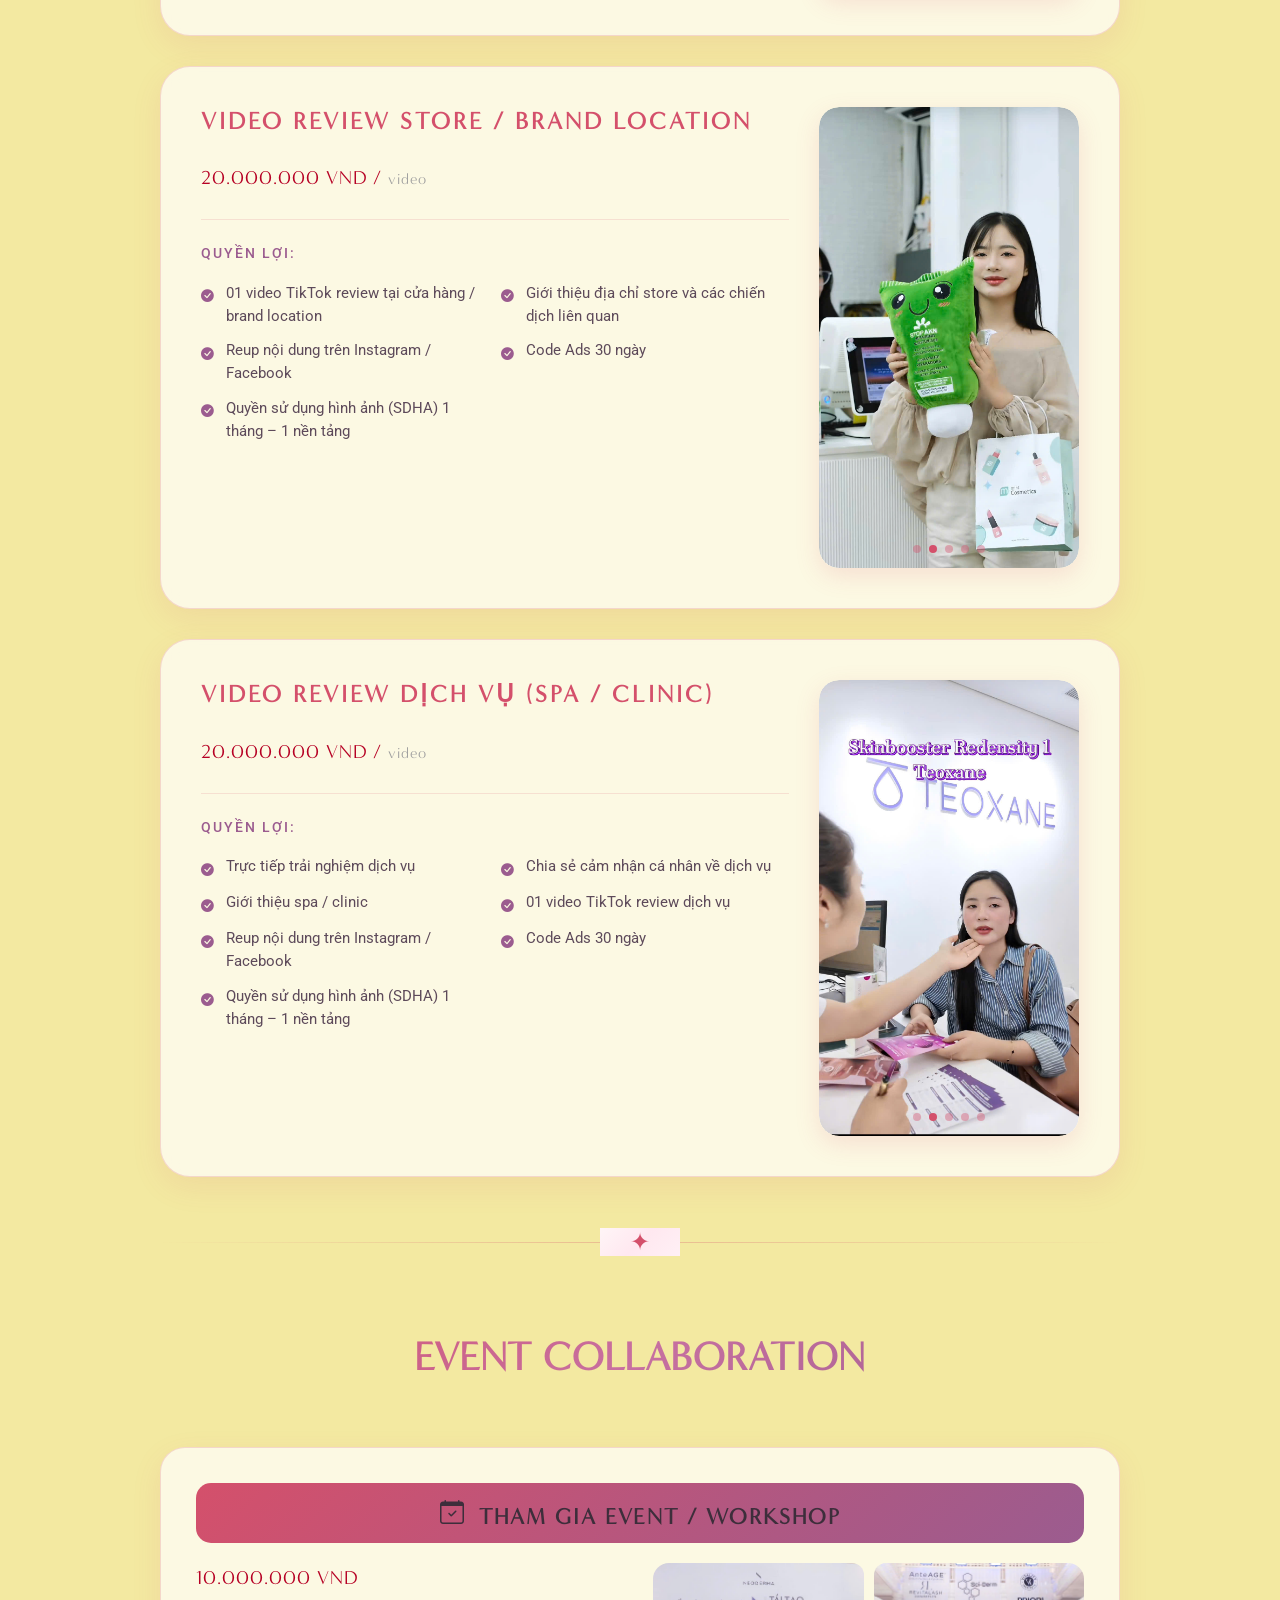
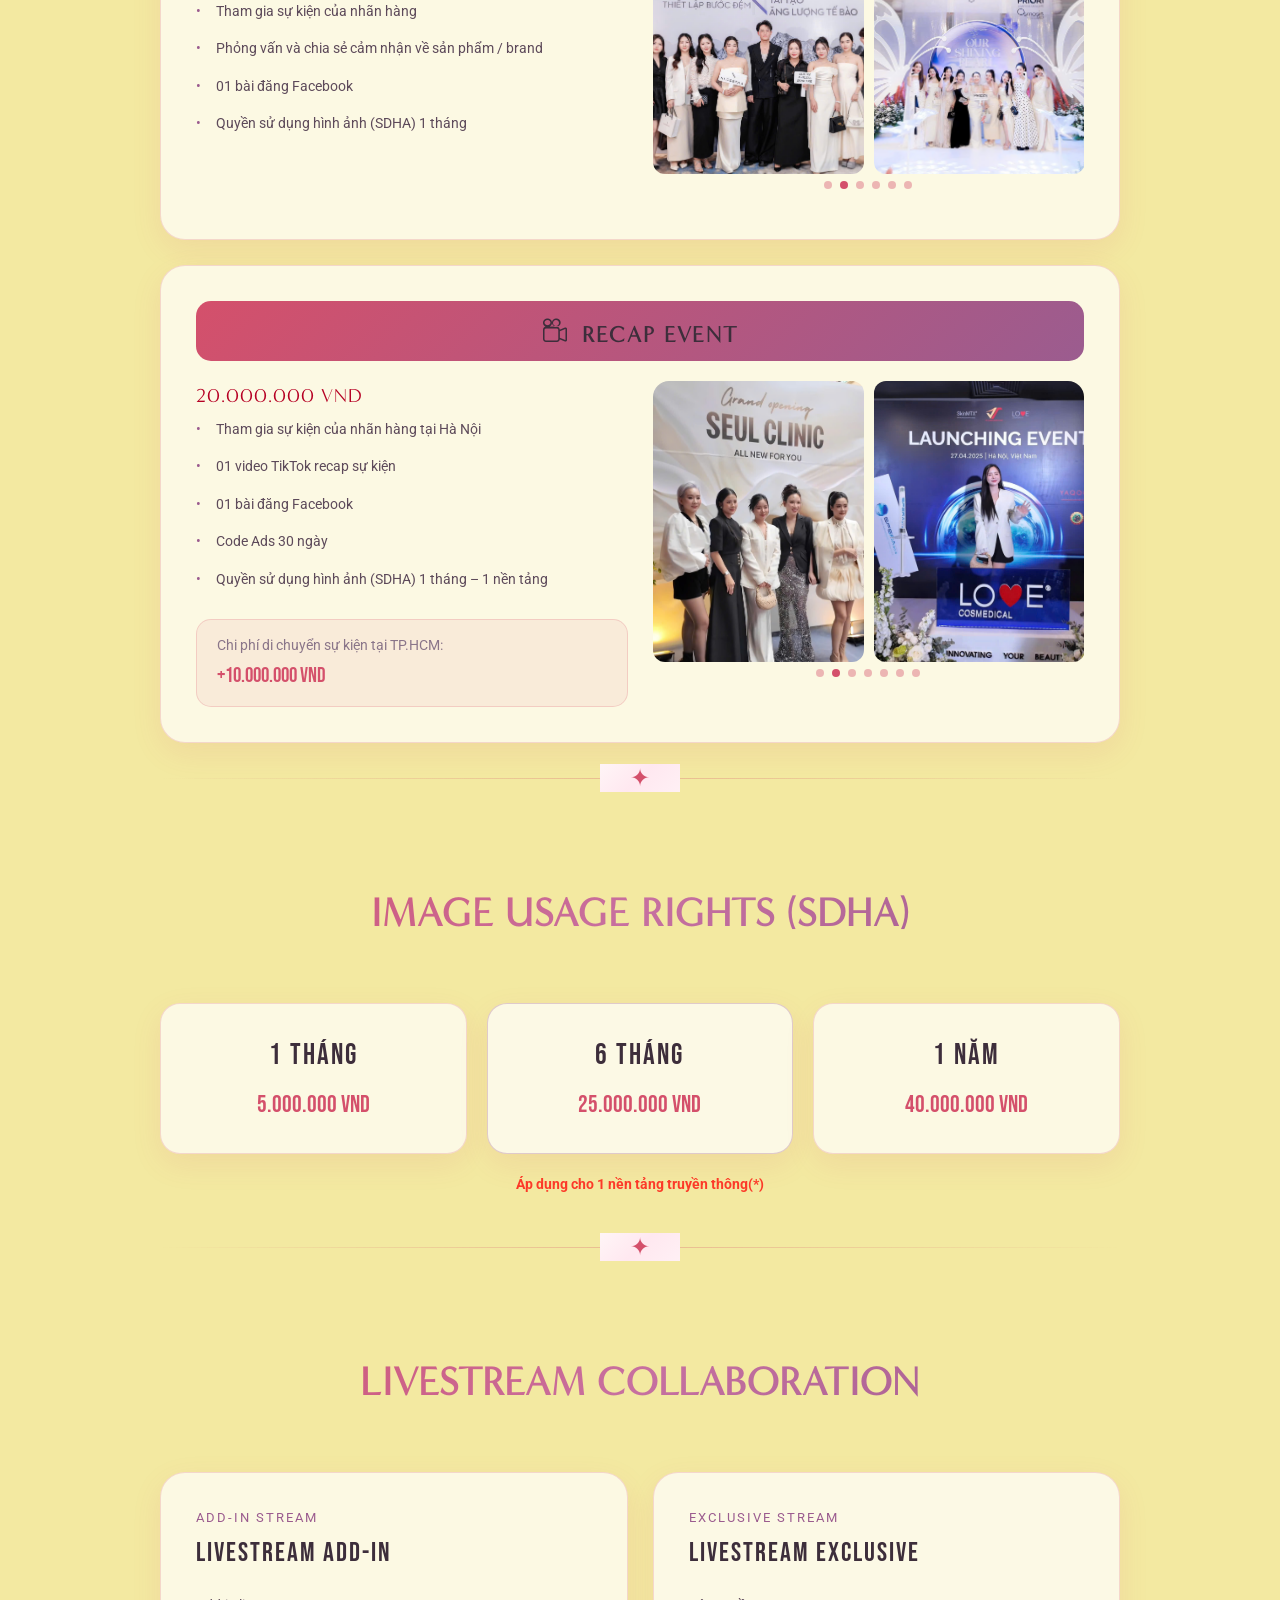
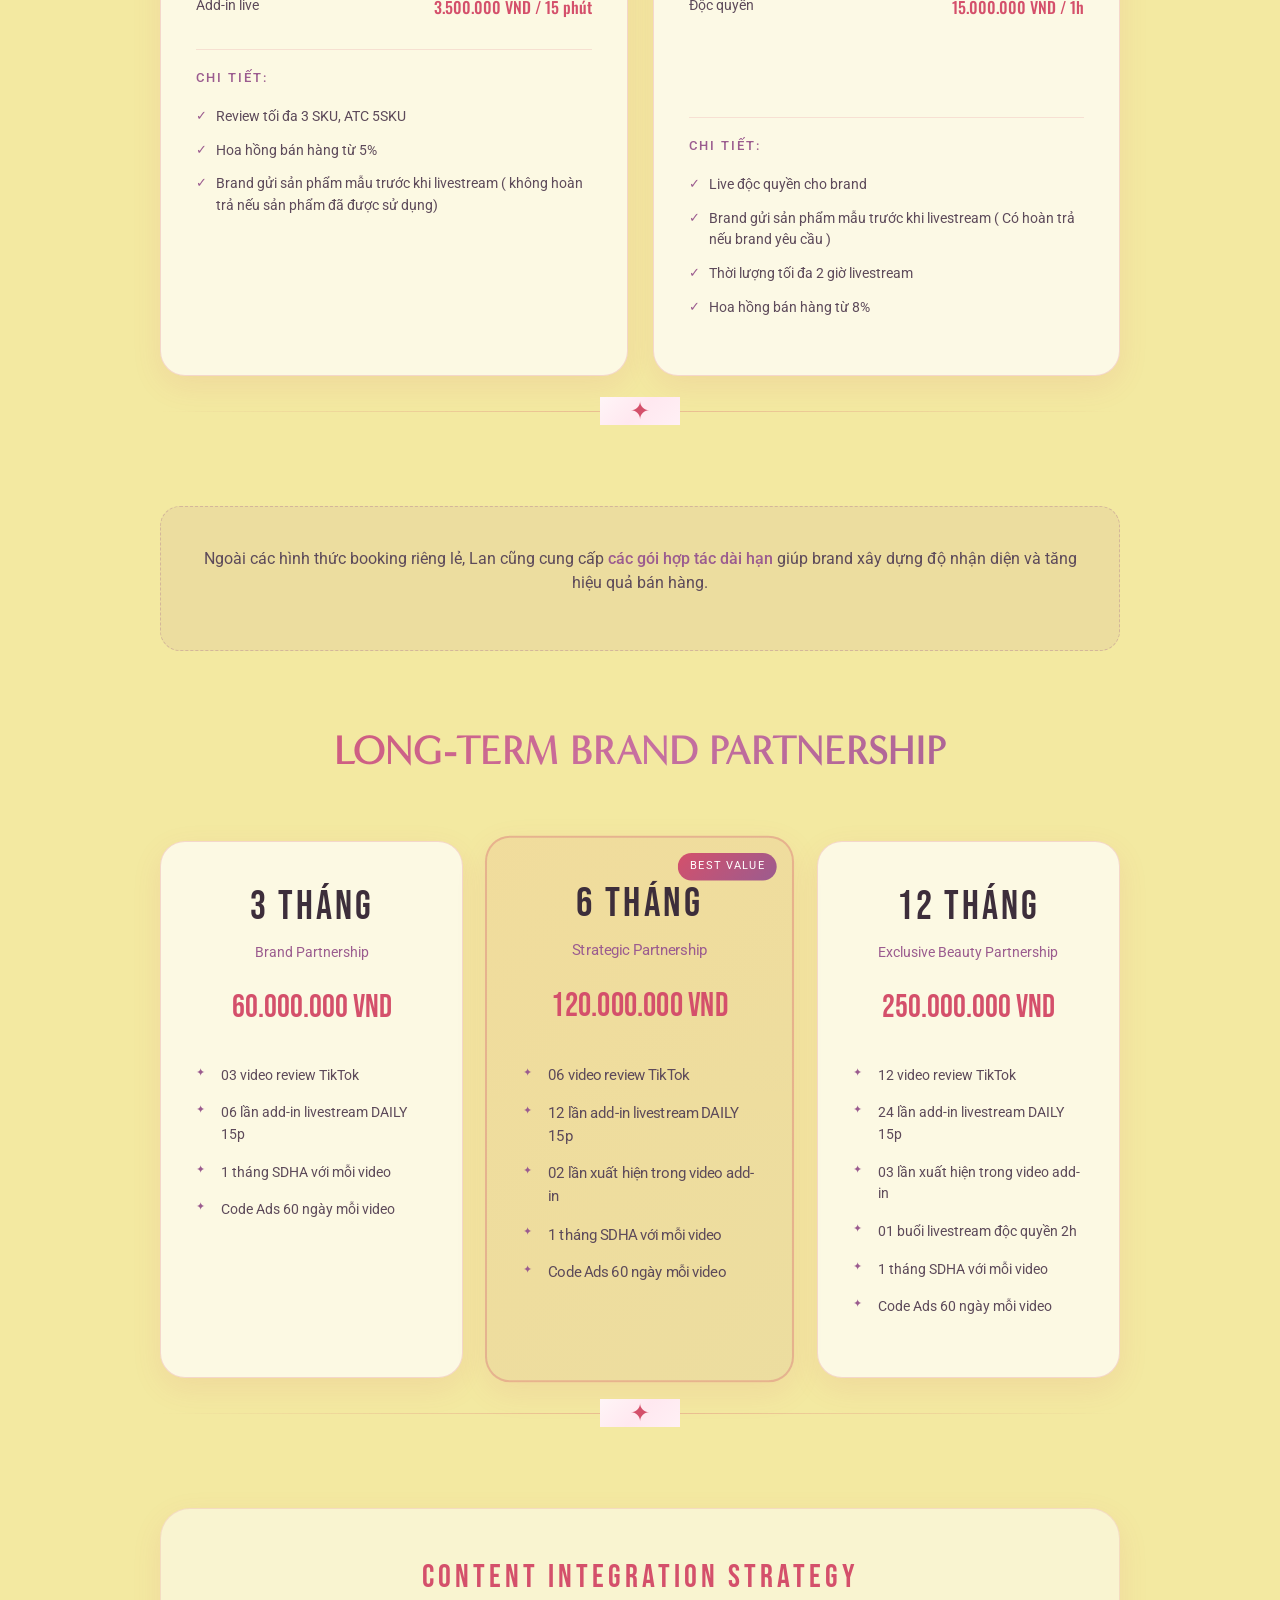
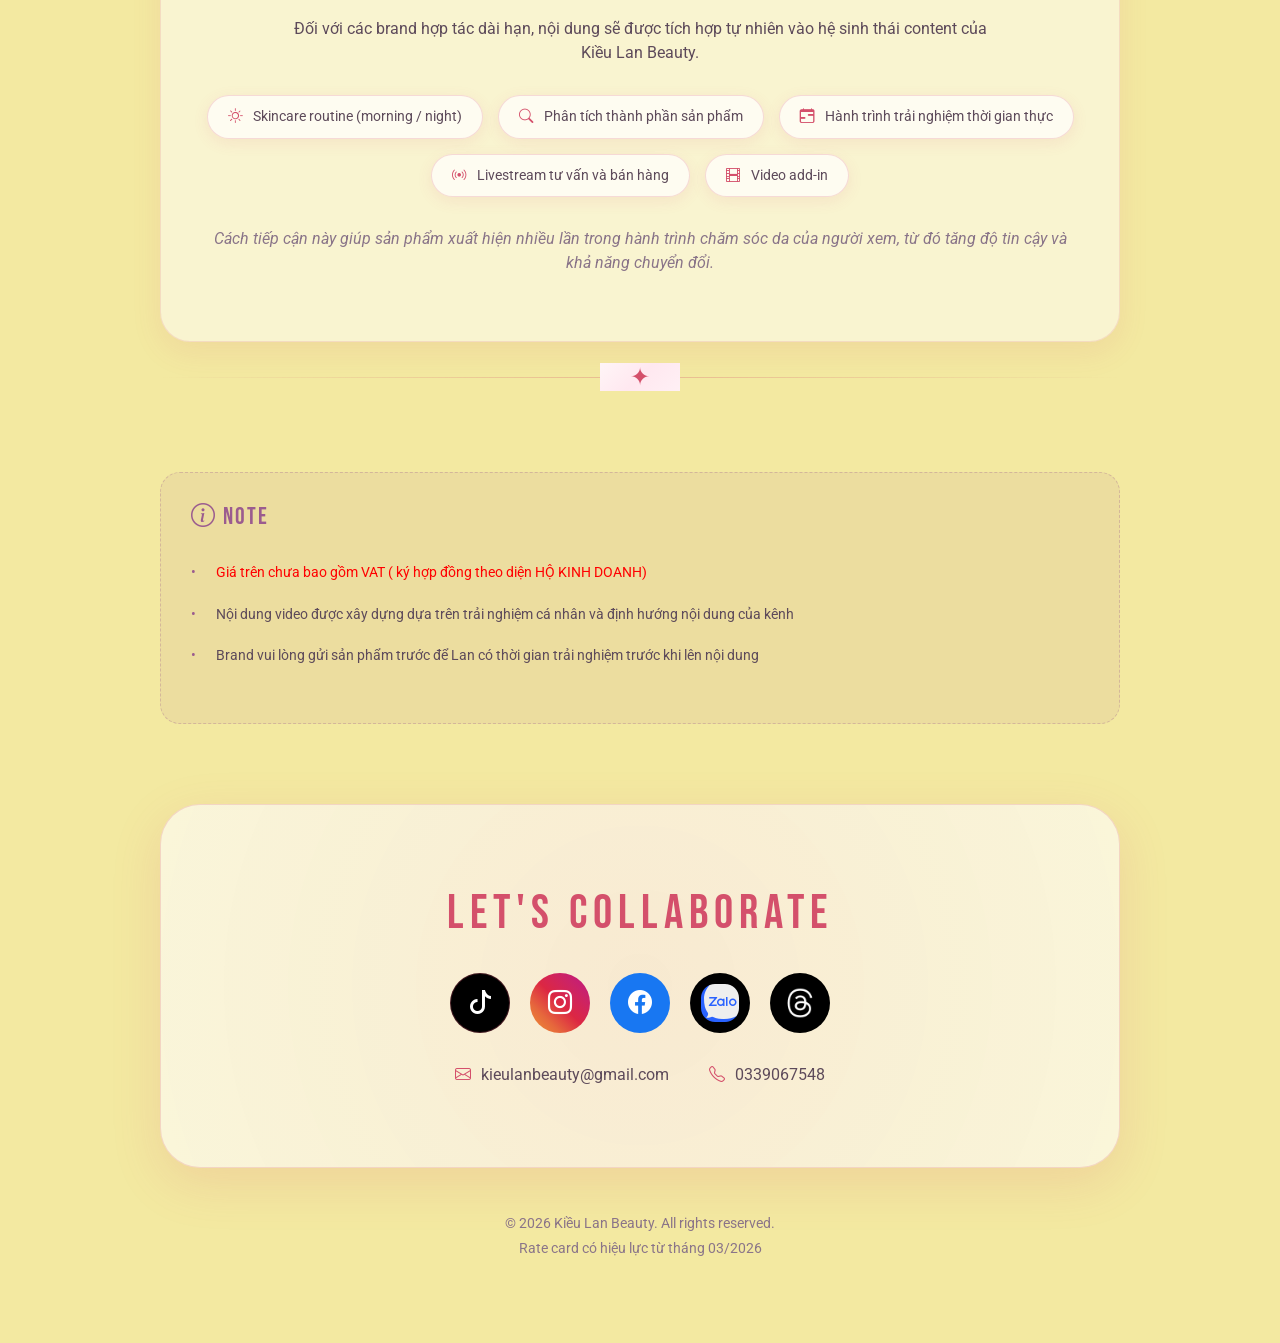
==== commit ca1a4e6e: "fix event" ====
--- a/index.html
+++ b/index.html
@@ -642,49 +642,48 @@
             <div class="livestream-grid">
                 <!-- Livestream Daily -->
                 <div class="livestream-card">
-                    <div class="livestream-type">Daily Stream</div>
-                    <h3 class="livestream-title">LIVESTREAM DAILY</h3>
+                    <div class="livestream-type">ADD-IN Stream</div>
+                    <h3 class="livestream-title">LIVESTREAM ADD-IN</h3>
                     <div class="livestream-prices">
                         <div class="livestream-price-item">
                             <span class="livestream-price-label">Add-in live</span>
                             <span class="livestream-price-value">3.500.000 VND / 15 phút</span>
                         </div>
-                        <div class="livestream-price-item">
+                        <!-- <div class="livestream-price-item">
                             <span class="livestream-price-label">Livestream độc quyền</span>
                             <span class="livestream-price-value">15.000.000 VND / GIỜ</span>
-                        </div>
+                        </div> -->
                     </div>
                     <div class="livestream-benefits">
-                        <h5>Quyền lợi:</h5>
+                        <h5>Chi tiết:</h5>
                         <ul>
-                            <li>Livestream bán hàng độc quyền cho brand</li>
-                            <li>Gắn link sản phẩm trong live</li>
-                            <li>Hoa hồng bán hàng từ 10%</li>
-                            <li>Brand gửi sản phẩm mẫu trước khi livestream</li>
+                            <li>Review tối đa 3 SKU, ATC 5SKU</li>
+                            <li>Hoa hồng bán hàng từ 5%</li>
+                            <li>Brand gửi sản phẩm mẫu trước khi livestream ( không hoàn trả nếu sản phẩm đã được sử dụng)</li>
                         </ul>
                     </div>
                 </div>
 
                 <!-- Livestream Mega -->
                 <div class="livestream-card highlight">
-                    <div class="livestream-type">Mega Stream</div>
-                    <h3 class="livestream-title">LIVESTREAM MEGA</h3>
+                    <div class="livestream-type">Exclusive Stream</div>
+                    <h3 class="livestream-title">LIVESTREAM Exclusive</h3>
                     <div class="livestream-prices">
                         <div class="livestream-price-item">
-                            <span class="livestream-price-label">Add-in</span>
-                            <span class="livestream-price-value">5.000.000 VND / 15 phút</span>
+                            <span class="livestream-price-label">Độc quyền</span>
+                            <span class="livestream-price-value">15.000.000 VND / 1h</span>
                         </div>
                     </div>
                     <br class="anmo">
                     <br class="anmo">
 
                     <div class="livestream-benefits">
-                        <h5>Quyền lợi:</h5>
+                        <h5>Chi tiết:</h5>
                         <ul>
-                            <li>Review tối đa 5 SKU</li>
-                            <li>Add sản phẩm vào giỏ hàng</li>
+                            <li>Live độc quyền cho brand</li>
+                            <li>Brand gửi sản phẩm mẫu trước khi livestream ( Có hoàn trả nếu brand yêu cầu )</li>
                             <li>Thời lượng tối đa 2 giờ livestream</li>
-                            <li>Hoa hồng bán hàng: từ 10%</li>
+                            <li>Hoa hồng bán hàng từ 8%</li>
                         </ul>
                     </div>
                 </div>
